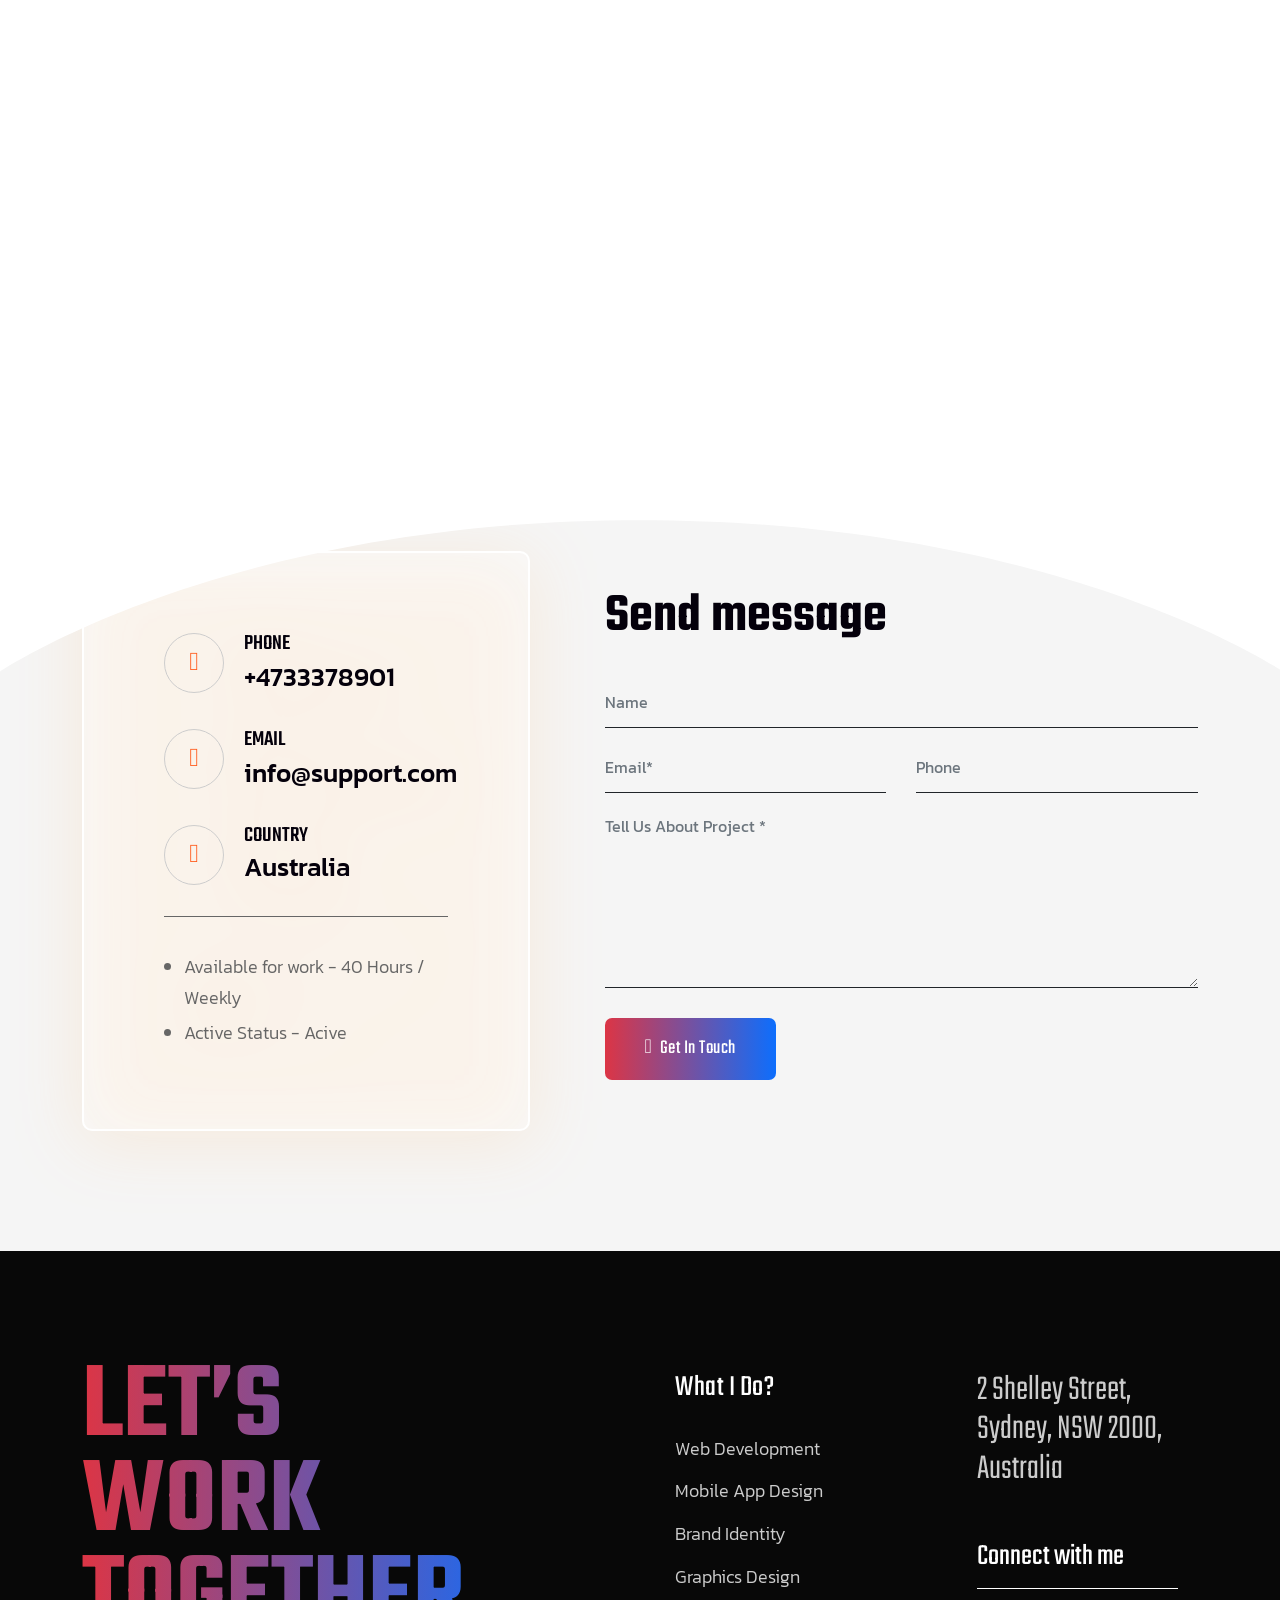
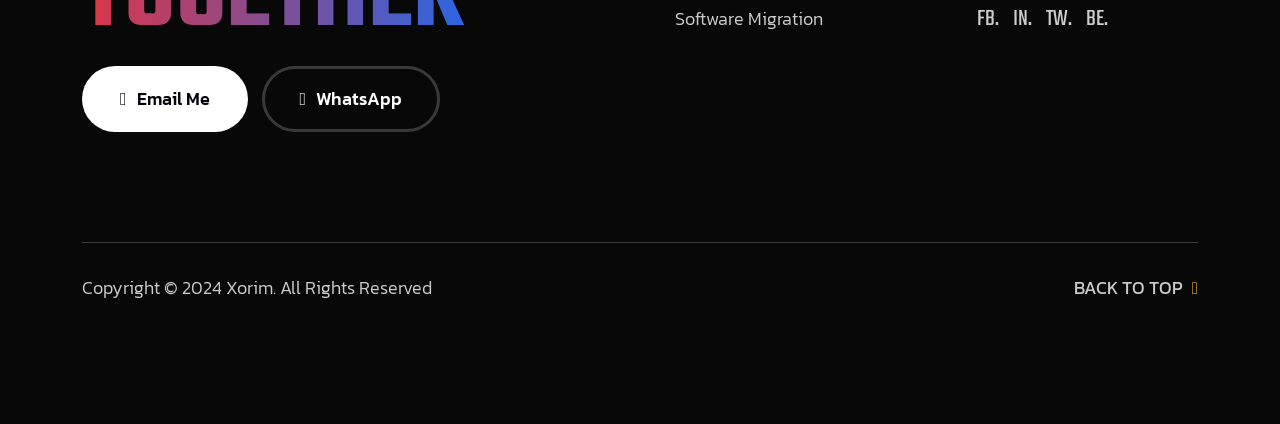
==== contact.html @ 9be0697f "." ====
<!DOCTYPE html>
<html lang="en">

<head>
    <!-- ========== Meta Tags ========== -->
    <meta charset="utf-8">
    <meta http-equiv="X-UA-Compatible" content="IE=edge">
    <meta name="viewport" content="width=device-width, initial-scale=1">
    <meta name="description" content="Xorim - Personal Portfolio Template">

    <!-- ========== Page Title ========== -->
    <title>Xorim - Personal Portfolio Template</title>

    <!-- ========== Favicon Icon ========== -->
    <link rel="shortcut icon" href="assets/img/favicon.png" type="image/x-icon">

    <!-- ========== Start Stylesheet ========== -->
    <link href="assets/css/bootstrap.min.css" rel="stylesheet">
    <link href="assets/css/font-awesome.min.css" rel="stylesheet">
    <link href="assets/css/magnific-popup.css" rel="stylesheet">
    <link href="assets/css/swiper-bundle.min.css" rel="stylesheet">
    <link href="assets/css/animate.min.css" rel="stylesheet">
    <link href="assets/css/validnavs.css" rel="stylesheet">
    <link href="assets/css/helper.css" rel="stylesheet">
    <link href="assets/css/unit-test.css" rel="stylesheet">
    <link href="assets/css/style.css" rel="stylesheet">
    <link href="style.css" rel="stylesheet">
    <!-- ========== End Stylesheet ========== -->

    <!--[if lte IE 9]>
        <p class="browserupgrade">You are using an <strong>outdated</strong> browser. Please <a href="https://browsehappy.com/">upgrade your browser</a> to improve your experience and security.</p>
    <![endif]-->

</head>

<body class="bg-fixed" style="background-image: url(assets/img/shape/2.jpg);">

    <!-- Header 
    ============================================= -->
    <div class="preloader">
        <svg viewBox="0 0 1000 1000" preserveAspectRatio="none">
            <path id="preloaderSvg" d="M0,1005S175,995,500,995s500,5,500,5V0H0Z"></path>
        </svg>

        <div class="preloader-heading">
            <div class="load-text">
                <span>L</span>
                <span>o</span>
                <span>a</span>
                <span>d</span>
                <span>i</span>
                <span>n</span>
                <span>g</span>
            </div>
        </div>
    </div>
    <!-- Preloader Area End -->

    <!-- Header 
    ============================================= -->
    <header>
        <!-- Start Navigation -->
        <nav class="navbar mobile-sidenav navbar-sticky navbar-default validnavs navbar-fixed dark no-background">

            <div class="container d-flex justify-content-between align-items-center">            
                

                <!-- Start Header Navigation -->
                <div class="navbar-header">
                    <button type="button" class="navbar-toggle" data-toggle="collapse" data-target="#navbar-menu">
                        <i class="fa fa-bars"></i>
                    </button>
                    <a class="navbar-brand" href="index.html">
                        <img src="assets/img/logo.png" class="logo" alt="Logo">
                    </a>
                </div>
                <!-- End Header Navigation -->

                <!-- Collect the nav links, forms, and other content for toggling -->
                <div class="collapse navbar-collapse" id="navbar-menu">

                    <img src="assets/img/logo.png" alt="Logo">
                    <button type="button" class="navbar-toggle" data-toggle="collapse" data-target="#navbar-menu">
                        <i class="fa fa-times"></i>
                    </button>
                    
                    <ul class="nav navbar-nav navbar-center" data-in="fadeInDown" data-out="fadeOutUp">
                        <li class="dropdown">
                            <a href="#" class="dropdown-toggle active" data-toggle="dropdown" >Home</a>
                            <ul class="dropdown-menu">
                                <li><a href="index.html">Home Version Light</a></li>
                                <li><a href="index-dark.html">Home Version Dark</a></li>
                                <li><a href="index-side-menu.html">Home Side Menu Light</a></li>
                                <li><a href="index-dark-side-menu.html">Home Side Menu Dark</a></li>
                            </ul>
                        </li>
                        <li>
                            <a class="smooth-menu" href="service.html">Services</a>
                        </li>
                        <li>
                            <a class="smooth-menu" href="projects.html">Portfolio</a>
                        </li>
                        <li>
                            <a class="smooth-menu" href="resume.html">Resume</a>
                        </li>
                        <li>
                            <a class="smooth-menu" href="pricing.html">Pricing</a>
                        </li>
                        <li>
                            <a class="smooth-menu" href="contact.html">contact</a>
                        </li>
                    </ul>
                </div><!-- /.navbar-collapse -->

                <div class="attr-right">
                    <!-- Start Atribute Navigation -->
                    <div class="attr-nav">
                        <ul>
                            <li class="button">
                                <a href="contact.html">Let's Talk <i class="fas fa-comment-alt"></i></a>
                            </li>
                        </ul>
                    </div>
                    <!-- End Atribute Navigation -->


                </div>
                <!-- Main Nav -->
            </div>  

            <!-- Overlay screen for menu -->
            <div class="overlay-screen"></div>
            <!-- End Overlay screen for menu -->

        </nav>
        <!-- End Navigation -->
    </header>
    <!-- End Header -->

    <!-- Start Breadcrumb 
    ============================================= -->
    <div class="breadcrumb-area text-center">
        <div class="container">
            <div class="row">
                <div class="col-xl-6 offset-xl-3 col-lg-8 offset-lg-2">
                    <h1>Let’s work together! </h1>
                    <nav aria-label="breadcrumb">
                        <ol class="breadcrumb">
                            <li><a href="#"><i class="fas fa-home"></i> Home</a></li>
                            <li class="active">Contact</li>
                        </ol>
                    </nav>
                </div>
            </div>
        </div>
    </div>
    <!-- End Breadcrumb -->

    <!-- Start Contact Us 
    ============================================= -->
    <div id="contact" class="contact-style-one-area overflow-hidden default-padding bg-gray">
        <div class="container">
            <div class="row align-center">

                <div class="contact-stye-one col-lg-5 mb-md-50 mb-xs-40">
                    <div class="contact-style-one-info">
                        <ul class="list-style-two">
                            <li class="wow fadeInUp">
                                <div class="icon">
                                    <i class="fas fa-phone-alt"></i>
                                </div>
                                <div class="content">
                                    <h5>Phone</h5>
                                    <a href="tel:+4733378901">+4733378901</a>
                                </div>
                            </li>
                            <li class="wow fadeInUp" data-wow-delay="500ms">
                                <div class="icon">
                                    <i class="fas fa-envelope-open-text"></i>
                                </div>
                                <div class="info">
                                    <h5>Email</h5>
                                    <a href="mailto:info@agrul.com.com">info@support.com</a>
                                </div>
                            </li>
                            <li class="wow fadeInUp" data-wow-delay="300ms">
                                <div class="icon">
                                    <i class="fas fa-map-marker-alt"></i>
                                </div>
                                <div class="info">
                                    <h5>Country</h5>
                                    <p>
                                        Australia
                                    </p>
                                </div>
                            </li>
                        </ul>
                        <ul class="list-style-three">
                            <li>Available for work - 40 Hours / Weekly</li>
                            <li>Active Status - <span class="active">Acive</span></li>
                        </ul>
                    </div>
                </div>
                
                <div class="contact-stye-one col-lg-7 pl-60 pl-md-15 pl-xs-15">
                    <div class="contact-form-style-one">
                        <h2 class="heading">Send message</h2>
                        <form action="assets/mail/contact.php" method="POST" class="contact-form contact-form">
                            <div class="row">
                                <div class="col-lg-12">
                                    <div class="form-group">
                                        <input class="form-control" id="name" name="name" placeholder="Name" type="text">
                                        <span class="alert-error"></span>
                                    </div>
                                </div>
                            </div>
                            <div class="row">
                                <div class="col-lg-6">
                                    <div class="form-group">
                                        <input class="form-control" id="email" name="email" placeholder="Email*" type="email">
                                        <span class="alert-error"></span>
                                    </div>
                                </div>
                                <div class="col-lg-6">
                                    <div class="form-group">
                                        <input class="form-control" id="phone" name="phone" placeholder="Phone" type="text">
                                        <span class="alert-error"></span>
                                    </div>
                                </div>
                            </div>
                            <div class="row">
                                <div class="col-lg-12">
                                    <div class="form-group comments">
                                        <textarea class="form-control" id="comments" name="comments" placeholder="Tell Us About Project *"></textarea>
                                    </div>
                                </div>
                            </div>
                            <div class="row">
                                <div class="col-lg-12">
                                    <button type="submit" name="submit" id="submit">
                                        <i class="fa fa-paper-plane"></i> Get in Touch
                                    </button>
                                </div>
                            </div>
                            <!-- Alert Message -->
                            <div class="col-lg-12 alert-notification">
                                <div id="message" class="alert-msg"></div>
                            </div>
                        </form>
                    </div>
                </div>

            </div>
        </div>
    </div>
    <!-- End Contact -->

    <!-- Start Footer 
    ============================================= -->
    <footer class="bg-dark text-light">
        <div class="container">
            <div class="row">
                <div class="col-lg-5">
                    <div class="footer-item">
                        <h2>Let’s work together</h2>
                        <ul class="short-link">
                            <li><a href="mailto:support@xorim.com"><i class="fas fa-envelope"></i> Email Me</a></li>
                            <li><a href="#"><i class="fab fa-whatsapp"></i> WhatsApp</a></li>
                        </ul>
                    </div>
                </div>
                <div class="col-lg-6 offset-lg-1">
                    <div class="footer-items">
                        <!-- Single Item -->
                        <div class="footer-item">
                            <h4 class="widget-title">What I Do?</h4>
                            <ul class="project-list">
                                <li><a href="services-details.html">Web Development</a></li>
                                <li><a href="services-details.html">Mobile App Design</a></li>
                                <li><a href="services-details.html">Brand Identity</a></li>
                                <li><a href="services-details.html">Graphics Design</a></li>
                                <li><a href="services-details.html">Software Migration</a></li>
                            </ul>
                        </div>
                        <!-- Single Item -->
                        <!-- Single Item -->
                        <div class="footer-item">
                            <h5>2 Shelley Street, Sydney, NSW 2000, Australia</h5>
                            <div class="bottom">
                                <h4>Connect with me</h4>
                                <ul class="social-list">
                                    <li><a href="#">FB.</a></li>
                                    <li><a href="#">IN.</a></li>
                                    <li><a href="#">TW.</a></li>
                                    <li><a href="#">BE.</a></li>
                                </ul>
                            </div>
                        </div>
                        <!-- Single Item -->
                    </div>
                </div>
            </div>
            <div class="footer-bottom">
                <div class="row">
                    <div class="col-lg-6">
                        <p>Copyright &copy; 2024 Xorim. All Rights Reserved</p>
                    </div>
                    <div class="col-lg-6 text-end">
                        <a id="scrollUp" href="#">Back To Top <i class="fas fa-arrow-up"></i></a>
                    </div>
                </div>
            </div>
        </div>
    </footer>
    <!-- End Footer -->
    
    <!-- jQuery Frameworks
    ============================================= -->
    <script src="assets/js/jquery-3.6.0.min.js"></script>
    <script src="assets/js/bootstrap.bundle.min.js"></script>
    <script src="assets/js/jquery.appear.js"></script>
    <script src="assets/js/jquery.easing.min.js"></script>
    <script src="assets/js/swiper-bundle.min.js"></script>
    <script src="assets/js/progress-bar.min.js"></script>
    <script src="assets/js/wow.min.js"></script>
    <script src="assets/js/isotope.pkgd.min.js"></script>
    <script src="assets/js/imagesloaded.pkgd.min.js"></script>
    <script src="assets/js/magnific-popup.min.js"></script>
    <script src="assets/js/jquery.waypoints.js"></script>
    <script src="assets/js/count-to.js"></script>
    <script src="assets/js/YTPlayer.min.js"></script>
    <script src="assets/js/validnavs.js"></script>
    <script src="assets/js/gsap.js"></script>
    <script src="assets/js/ScrollTrigger.min.js"></script>
    <script src="assets/js/typed.js"></script>
    <script src="assets/js/main.js"></script>

</body>
</html>
---- assets/css/validnavs.css ----
/* ----------------------------------

Template Name: Validnavs - Multipurpose Navbar Menu
Author: validtheme
Description:
Version: 1.0

------------------------------------- */


:root {
	--box-shadow: 0px 0px 20px 0px rgba(7, 20, 52, .1);
	--box-shadow-secondary: 0 6px 12px rgba(0, 0, 0, 0.175);
	--box-shadow-extra: 0 5px 50px 0 rgba(0, 0, 0, 0.15);
	--box-shadow-dark: 0px 0px 0px;
}


/* Default for supporting bootstrap */


@media (min-width: 768px) {
	.nav-box .container,
	.nav-box .container-lg,
	.nav-box .container-md,
	.nav-box .container-sm,
	.nav-box .container-xl {
		max-width: 720px;
		width: 720px;
	}
}

@media (min-width: 992px) {
	.nav-box .container,
	.nav-box .container-lg,
	.nav-box .container-md,
	.nav-box .container-sm,
	.nav-box .container-xl {
		max-width: 960px;
		width: 960px;
	}
}

@media (min-width: 1200px) {
	.nav-box .container,
	.nav-box .container-lg,
	.nav-box .container-md,
	.nav-box .container-sm,
	.nav-box .container-xl {
		max-width: 1200px;
		width: 1200px;
	}
}

.navbar .container,
.navbar .container-fluid,
.navbar .container-lg,
.navbar .container-md,
.navbar .container-sm,
.navbar .container-xl {
	display: block;
}

.navbar {
	position: relative;
	padding: 0;
}

.navbar-nav .dropdown-menu {
	position: absolute;
	top: 100%;
	left: 0;
	z-index: 1000;
	display: none;
	float: left;
	min-width: 160px;
	padding: 5px 0;
	margin-top: 0;
	font-size: 14px;
	text-align: left;
	list-style: none;
	background-color: var(--white);
	-webkit-background-clip: padding-box;
	background-clip: padding-box;
	border: 1px solid #ccc;
	border: 1px solid rgba(0, 0, 0, 0.15);
	border-radius: 4px;
	-webkit-box-shadow: var(--box-shadow-secondary);
	box-shadow: var(--box-shadow-secondary);
}

.navbar .navbar-collapse.collapse {
	display: block !important;
	float: left;
	flex: inherit;
}

.navbar .collapse.navbar-collapse.center {
	float: none;
}

.navbar.brand-center .navbar-collapse.collapse {
	width: 100%;
}

.dropdown-toggle::after {
	display: inline;
	margin: 0;
	border: none;
	vertical-align: inherit;
}

.nav {
	padding-left: 0;
	margin-bottom: 0;
	list-style: none;
	display: block;
}

.nav>li {
	position: relative;
	display: inline-block;
}

.navbar-sidebar li {
	display: block;
}

.nav>li>a {
	position: relative;
	display: block;
	padding: 10px 15px;
}

.nav>li>a:hover,
.nav>li>a:focus {
	text-decoration: none;
	background-color: #eee;
}

.nav>li.disabled>a {
	color: #777;
}

.nav>li.disabled>a:hover,
.nav>li.disabled>a:focus {
	color: #777;
	text-decoration: none;
	cursor: not-allowed;
	background-color: transparent;
}

.nav .open>a,
.nav .open>a:hover,
.nav .open>a:focus {
	background-color: #eee;
	border-color: var(--blue);
}

.nav .nav-divider {
	height: 1px;
	margin: 9px 0;
	overflow: hidden;
	background-color: #e5e5e5;
}

.nav>li>a>img {
	max-width: none;
}

.nav-tabs .dropdown-menu {
	margin-top: -1px;
	border-top-left-radius: 0;
	border-top-right-radius: 0;
}

.navbar-brand:hover,
.navbar-brand:focus {
	text-decoration: none;
}

.navbar-brand>img {
	display: block;
	height: 80px;
}

.navbar-toggle {
	position: relative;
}

.navbar-toggle:focus {
	outline: 0;
}

.navbar-toggle .icon-bar {
	display: block;
	width: 22px;
	height: 2px;
	border-radius: 1px;
}

.navbar-toggle .icon-bar+.icon-bar {
	margin-top: 4px;
}

.navbar-brand {
	margin: 0;
	padding: 0;
	display: block;
}

.main-nav-content {
	display: flex;
	flex-wrap: wrap;
	align-items: center;
}

.navbar .attr-right {
	float: right;
	margin-left: 30px;
}

.main-nav-content .collapse {
	float: left;
	flex: inherit;
}

.navbar .attr-right .attr-nav li {
	margin-left: 20px;
	display: flex;
	align-items: center;
}

.navbar .attr-right .attr-nav li.contact {
	position: relative;
}

.navbar.attr-border-full .attr-right .attr-nav li.contact {
	top: 0;
}

.navbar .attr-right .attr-nav li a {
	padding: 30px 0;
	display: inline-flex;
	text-transform: uppercase;
	font-size: 20px;
	font-weight: 500;
	align-items: center;
}

.navbar .attr-right .attr-nav li.button a {
	padding: 13px 40px !important;
	border-radius: 5px;
	font-size: 18px;
	color: var(--white);
	border: none;
	background: var(--bg-gradient-secondary) !important;
	position: relative;
	letter-spacing: 0.5px;
	z-index: 1;
	overflow: hidden;
}

.navbar .attr-right .attr-nav li.button a i {
	font-weight: 100;
	margin-left: 10px;
	position: relative;
	top: -2px;
}

.navbar .attr-right .attr-nav li.button.secondary a {
	background: var(--color-optional) !important;
}

.navbar .attr-right .attr-nav li a:nth-child(2) {
	background: transparent !important;
	border: 2px solid var(--color-heading);
	color: var(--color-heading);
	padding: 11px 40px !important;
	margin-left: 10px;
}

.navbar .attr-right .attr-nav li a:nth-child(2):hover {
	color: var(--white);
}

.navbar .attr-right .attr-nav li.button a::after {
	position: absolute;
	top: inherit;
	right: inherit;
	bottom: inherit;
	left: -5%;
	content: "";
	height: 150px;
	width: 115%;
	z-index: -1;
	background-color: var(--dark);
	-webkit-transition: all 0.25s ease-in-out;
	transition: all 0.25s ease-in-out;
	-webkit-transform: translateY(-25%) skew(25deg) scale(0);
	transform: translateY(-25%) skew(25deg) scale(0);
}

.navbar .attr-right .attr-nav li.button a:hover::after {
	-webkit-transform: translateY(-25%) skew(25deg) scale(1.2);
	transform: translateY(-25%) skew(25deg) scale(1.2);
}

.navbar .attr-right .attr-nav li .call {
	display: flex;
	justify-content: right;
}

.navbar .attr-right .attr-nav li .call p {
	margin-bottom: 5px;
	line-height: 1;
	font-size: 14px;
}

.navbar .attr-right .attr-nav li .call p strong {
	font-weight: 600;
	color: var(--blue);
}

.navbar.navbar.no-background .attr-right .attr-nav li .call p strong {
	color: var(--white);
}

.navbar .attr-right .attr-nav li .call h5 {
	margin: 0;
	font-weight: 600;
	font-size: 20px;
	letter-spacing: 0.6px;
}

.navbar .attr-right .attr-nav li .call h5 a {
	padding: 0 !important;
	display: inline-block;
	text-transform: lowercase;
}

.navbar .attr-right .attr-nav li .call i {
	display: inline-block;
	font-size: 40px;
	margin-right: 15px;
	position: relative;
	color: var(--color-primary);
}

.attr-nav.flex ul {
	display: flex;
	align-items: center;
}

@media (max-width: 1023px) {
	.navbar .attr-right .attr-nav li .call h5 a {
		color: var(--color-heading);
	}

	.navbar.navbar .attr-right .attr-nav li .call p {
		color: var(--color-default) !important;
	}

	.navbar .attr-right .attr-nav li .call i {
		color: var(--color-primary);
	}
}

@media (max-width: 991px) {
	.navbar .attr-right .attr-nav li.contact {
		display: none;
	}
}

@media (max-width: 767px) {
	.navbar-nav .open .dropdown-menu {
		position: static;
		float: none;
		width: auto;
		margin-top: 0;
		background-color: transparent;
		border: 0;
		-webkit-box-shadow: none;
		box-shadow: none;
	}

	.navbar-nav .open .dropdown-menu>li>a,
	.navbar-nav .open .dropdown-menu .dropdown-header {
		padding: 5px 15px 5px 25px;
	}

	.navbar-nav .open .dropdown-menu>li>a {
		line-height: 20px;
	}

	.navbar-nav .open .dropdown-menu>li>a:hover,
	.navbar-nav .open .dropdown-menu>li>a:focus {
		background-image: none;
	}
}

.navbar .animated {
	animation-duration: 0.35s !important;
}

.dropup .dropdown-menu,
.navbar-fixed-bottom .dropdown .dropdown-menu {
	top: auto;
	bottom: 100%;
	margin-bottom: 2px;
}

.nav:before,
.nav:after,
.navbar:before,
.navbar:after,
.navbar-header:before,
.navbar-header:after,
.navbar-collapse:before,
.navbar-collapse:after {
	display: table;
	content: " ";
}

.nav:after,
.navbar:after,
.navbar-header:after,
.navbar-collapse:after {
	clear: both;
}


/* * Navbar Main Css * v1.0 */

nav.validnavs .dropdown.megamenu-fw {
	position: static;
}

nav.validnavs .container {
	position: relative;
}

nav.validnavs .megamenu-fw .dropdown-menu {
	left: auto;
}

nav.validnavs .megamenu-content {
	padding: 15px;
	width: 100% !important;
	margin: auto;
}

@media (min-width: 992px) {
	nav.validnavs .megamenu-content {
		max-width: 960px;
	}
}

@media (min-width: 1200px) {
	nav.validnavs .megamenu-content {
		max-width: 1140px;
	}
}

@media (min-width: 1400px) {
	nav.validnavs .megamenu-content {
		max-width: 1320px;
	}
}

nav.validnavs .dropdown.megamenu-fw .dropdown-menu {
	left: 0;
	right: 0;
}


/* Navbar Default */

nav.navbar.validnavs.logo-less .navbar-brand {
	display: none;
}

nav.navbar.validnavs {
	background-color: var(--white);
	border-radius: 0;
	border: none;
	margin: 0;
}

nav.navbar.validnavs .navbar-toggle {
	margin: 0;
	background: transparent;
	border: none;
	font-size: 25px;
	padding: 30px 0;
}

nav.navbar.validnavs .navbar-toggle::after {
	display: none;
}

nav.navbar.validnavs .navbar-toggle i {
	font-weight: 300;
	color: var(--color-heading);
}

nav.navbar.validnavs ul.nav .dropdown-menu .dropdown-menu {
	top: 0;
	left: 100%;
}

nav.navbar.validnavs ul.nav ul.dropdown-menu>li>a {
	white-space: normal;
}

nav.validnavs.navbar-full .navbar-toggle {
	display: inline-block;
	margin-right: 0;
	position: relative;
	top: 20px;
	font-size: 24px;
	-webkit-transition: all 1s ease-in-out;
	-moz-transition: all 1s ease-in-out;
	-o-transition: all 1s ease-in-out;
	-ms-transition: all 1s ease-in-out;
	transition: all 1s ease-in-out;
}

nav.validnavs.navbar-full .navbar-collapse {
	position: fixed;
	width: 100%;
	height: 100% !important;
	top: 0;
	left: 0;
	padding: 0;
	display: none !important;
	z-index: 9;
}

nav.validnavs.navbar-full .navbar-collapse.in,
nav.validnavs.navbar-full .navbar-collapse.show {
	display: block !important;
}

nav.validnavs.navbar-full .navbar-collapse .nav-full {
	overflow: auto;
}

nav.validnavs.navbar-full .navbar-collapse .wrap-full-menu {
	display: table-cell;
	vertical-align: middle;
	background-color: var(--white);
	overflow: auto;
}

nav.validnavs.navbar-full .navbar-collapse .nav-full::-webkit-scrollbar {
	width: 0;
}

nav.validnavs.navbar-full .navbar-collapse .nav-full::-moz-scrollbar {
	width: 0;
}

nav.validnavs.navbar-full .navbar-collapse .nav-full::-ms-scrollbar {
	width: 0;
}

nav.validnavs.navbar-full .navbar-collapse .nav-full::-o-scrollbar {
	width: 0;
}

nav.validnavs.navbar-full .navbar-collapse ul.nav {
	display: block;
	width: 100%;
	overflow: auto;
}

#navbar-menu {
	-webkit-animation-duration: 0.35s;
	animation-duration: 0.35s;
}

.validnavs .side .widget.social li.facebook a {
	background: #3b5998 none repeat scroll 0 0;
}

.validnavs .side .widget.social li.twitter a {
	background: #1da1f2 none repeat scroll 0 0;
}

.validnavs .side .widget.social li.pinterest a {
	background: #bd081c none repeat scroll 0 0;
}

.validnavs .side .widget.social li.g-plus a {
	background: #db4437 none repeat scroll 0 0;
}

.validnavs .side .widget.social li.linkedin a {
	background: #0077b5 none repeat scroll 0 0;
}

.validnavs .side .widget.social li.dribbble a {
	background: #ea4c89 none repeat scroll 0 0;
}

.validnavs a {
	color: #232323;
	font-weight: 600;
	text-transform: capitalize;
	background: transparent;
}

.validnavs a:focus,
.validnavs a:hover,
.validnavs a.active {
	background: transparent !important;
}

.attr-nav li {
	display: inline-block;
}

.attr-nav>ul>li>a {
	position: relative;
}

.attr-nav>ul>li>a i {
	font-size: 20px;
}

.attr-nav>ul>li>a span.badge {
	background-color: var(--blue);
	height: 20px;
	line-height: 20px;
	padding: 0;
	position: absolute;
	right: -8px;
	text-align: center;
	top: 18px;
	width: 20px;
	border-radius: 50%;
}

.attr-nav>ul li.dropdown ul.dropdown-menu {
	margin-top: 0;
}

.attr-nav>ul>li.dropdown ul.dropdown-menu {
	-moz-border-radius: 0px;
	-webkit-border-radius: 0px;
	-o-border-radius: 0px;
	border-radius: 0px;
	-moz-box-shadow: var(--box-shadow-dark);
	-webkit-box-shadow: var(--box-shadow-dark);
	-o-box-shadow: var(--box-shadow-dark);
	box-shadow: var(--box-shadow-dark);
	border: solid 1px #e0e0e0;
}


/* Drowpdown Cart */

nav.navbar.navbar-default.validnavs li.dropdown ul.dropdown-menu.cart-list {
	padding: 0;
	width: 300px;
}

nav.navbar.navbar-default.validnavs li.dropdown ul.dropdown-menu.cart-list li {
	display: flex;
	border-top: 1px solid #e7e7e7;
	padding: 0;
	padding-top: 25px;
	margin: 0;
	margin-top: 25px;
}

nav.navbar.navbar-default.validnavs li.dropdown ul.dropdown-menu.cart-list li a {
	padding: 0;
	margin: 0;
	border: none;
	font-size: 16px;
}

nav.navbar.navbar-default.validnavs li.dropdown ul.dropdown-menu.cart-list li p {
	margin: 0;
	font-size: 13px;
}

nav.navbar.navbar-default.validnavs li.dropdown ul.dropdown-menu.cart-list {
	padding: 25px;
	border: none;
}

nav.navbar.navbar-default.validnavs li.dropdown ul.dropdown-menu.cart-list li:first-child {
	margin: 0;
	padding: 0;
	border: none;
}

nav.navbar.navbar-default.validnavs li.dropdown ul.dropdown-menu.cart-list li img {
	width: 60px;
	border-radius: 5px;
}

nav.navbar.navbar-default.validnavs li.dropdown ul.dropdown-menu.cart-list li h6 {
	margin-bottom: 5px;
	font-weight: 600;
}

nav.navbar.navbar-default.validnavs li.dropdown ul.dropdown-menu.cart-list li .thumb {
	position: relative;
	margin-right: 20px;
}

nav.navbar.navbar-default.validnavs li.dropdown ul.dropdown-menu.cart-list li .remove-product,
nav.navbar.navbar-default.validnavs li.dropdown ul.dropdown-menu.cart-list li .remove-product:hover {
	position: absolute;
	top: -3px;
	right: -4px;
	width: 17px;
	height: 17px;
	text-align: center;
	line-height: 18px;
	background: var(--blue) !important;
	color: var(--white);
	border-radius: 50%;
	font-size: 10px;
}

nav.navbar.navbar-default.validnavs li.dropdown ul.dropdown-menu.cart-list li.total a,
nav.navbar.navbar-default.validnavs li.dropdown ul.dropdown-menu.cart-list li.total a:hover {
	display: block;
	width: 100%;
	float: left;
	text-transform: uppercase;
	padding: 8px 25px;
	border: 2px solid var(--dark);
	background: var(--dark) !important;
	color: var(--white);
	border-radius: inherit;
	text-align: center;
	font-size: 13px;
	margin-top: 15px;
}

nav.navbar.navbar-default.validnavs li.dropdown ul.dropdown-menu.cart-list li.total a:nth-child(3) {
	background: transparent !important;
	color: var(--dark);
	border: 2px solid var(--dark);
	margin-top: 10px;
}

nav.navbar.navbar-default.validnavs li.dropdown ul.dropdown-menu.cart-list li.total {
	display: block;
}

nav.navbar.navbar-default.validnavs li.dropdown ul.dropdown-menu.cart-list li.total span.pull-right {
	display: flex;
	align-items: center;
	justify-content: space-between;
}


/* Top Search */

.top-search div {
	height: 100%;
}

.top-search form, 
.top-search form div {
	height: auto;
}

.top-search {
	padding: 10px 0;
	display: none;
	position: fixed;
	top: 0;
	width: 100%;
	left: 0;
	height: 100%;
	z-index: 9;
	animation: none;
}

.top-search .input-group {
	top: 50%;
	position: absolute;
	transform: translateY(-50%);
	left: 30px;
	right: 30px;
	width: auto;
}

.top-search .container-xl {
	position: relative;
	height: 100%;
}

.navbar .top-search .input-group {
	border-bottom: 2px solid rgba(255, 255, 255, 1);
	z-index: 9;
}

.navbar .top-search::after {
	position: absolute;
	left: 0;
	top: 0;
	content: "";
	height: 100%;
	width: 100%;
	background: var(--dark);
	z-index: -1;
	opacity: 0.9;
}

.top-search input.form-control {
	background-color: transparent;
	border: none;
	-moz-box-shadow: var(--box-shadow-dark);
	-webkit-box-shadow: var(--box-shadow-dark);
	-o-box-shadow: var(--box-shadow-dark);
	box-shadow: var(--box-shadow-dark);
	color: var(--white);
	height: 40px;
	padding: 0 15px;
	border: none !important;
}

.top-search input.form-control::-webkit-input-placeholder {
	/* Chrome/Opera/Safari */
	color: var(--white) !important;
}

.top-search input.form-control::-moz-placeholder {
	/* Firefox 19+ */
	color: var(--white) !important;
}

.top-search input.form-control:-ms-input-placeholder {
	/* IE 10+ */
	color: var(--white) !important;
}

.top-search input.form-control:-moz-placeholder {
	/* Firefox 18- */
	color: var(--white) !important;
}

.top-search .input-group-addon {
	background-color: transparent;
	border: none;
	color: var(--white);
	padding-left: 0;
	padding-right: 0;
	padding: 12px 0;
}

.top-search .input-group-addon.close-search {
	cursor: pointer;
}

.navbar .top-search .container {
	padding: 0 30px;
}

body {
	-webkit-transition: all 0.3s ease-in-out;
	-moz-transition: all 0.3s ease-in-out;
	-o-transition: all 0.3s ease-in-out;
	-ms-transition: all 0.3s ease-in-out;
	transition: all 0.3s ease-in-out;
}

.side {
	position: fixed;
	overflow-y: auto;
	top: 0;
	right: -500px;
	width: 500px;
	padding: 50px;
	padding-top: 0;
	height: 100vh;
	display: block;
	background-color: var(--white);
	transition: all 0.35s ease-in-out;
	z-index: 9;
	box-shadow: 0 15px 40px -5px rgba(0, 0, 0, 0.1);
	overflow-x: hidden;
	display: flex;
	flex-direction: column;
}

.side .bottom {
	margin-top: 50px;
}

.bg-dark .side {
	background: var(--dark);
}

.side .widget .logo {
	position: relative;
	z-index: 1;
	padding: 30px 0;
	margin-bottom: 50px;
	max-height: inherit !important;
}

.side .widget .logo::after {
	position: absolute;
	left: -50px;
	top: 0;
	content: "";
	height: 100%;
	width: 200%;
	background: var(--bg-gradient);
	z-index: -1;
}

.nav-full-width .side .widget .logo::after {
	background: var(--dark-secondary);
	border-bottom: 1px solid rgba(255, 255, 255, 0.1);
}

.side.on {
	right: -16px;
}

.side .widget .logo img {
	height: 40px;
}

body.on-side nav.navbar::after {
	position: fixed;
	left: 0;
	top: 0;
	content: "";
	height: 100%;
	min-height: 100vh;
	width: 100%;
	background: var(--bg-gray);
	transition: all 0.35s ease-in-out;
	opacity: 0.6;
}

body.bg-dark.on-side nav.navbar::after {
	background: #000000;
}

.side .close-side {
	border-radius: 50%;
	float: right;
	font-size: 35px;
	font-weight: 200;
	text-align: center;
	top: 15px;
	z-index: 2;
	color: var(--black);
	position: absolute;
	right: 50px;
}

.side .close-side i {
	position: relative;
	left: -1px;
	color: var(--white);
	font-weight: 100;
	font-size: 28px;
}

.side .widget.address ul li p {
	text-transform: uppercase;
	font-weight: 600;
	margin-bottom: 0;
	color: var(--dark);
}

.bg-dark .side .widget.address ul li p {
	color: var(--white);
}

.navbar .side .widget h4 {
	display: block;
	font-weight: 600;
	position: relative;
	text-transform: capitalize;
	z-index: 1;
	font-size: 20px !important;
	margin-top: 0;
}

.bg-dark .navbar .side .widget h4 {
	color: var(--white);
}

.side .widget.address ul li strong {
	font-weight: 400;
}

.side .widget.newsletter form {
	position: relative;
	z-index: 1;
	width: 100%;
}

.side .widget.newsletter form .input-group.stylish-input-group {
	position: relative;
}

.side .widget.newsletter form input,
.side .widget.newsletter form input:focus {
	width: 100%;
	background: transparent;
	padding: 15px;
	color: var(--dark);
	border-radius: inherit;
	border: 1px solid #cccccc;
	min-height: 60px;
	box-shadow: none;
	margin-left: 1px;
	background: var(--white);
}

.bg-dark .side .widget.newsletter form input,
.bg-dark .side .widget.newsletter form input:focus {
	background: transparent;
}

.side .widget.newsletter form span.input-group-addon {
	width: 60px;
	position: absolute;
	right: 0;
	border-left: 1px solid #cccccc;
	min-height: 60px;
	z-index: 9;
}

.side .widget.newsletter form span.input-group-addon button {
	position: absolute;
	height: 56px;
	top: 2px;
	right: 2px;
	width: 56px;
	border: none;
	background: transparent;
	border-radius: 5px;
	color: var(--color-heading);
	font-size: 30px;
	padding: 0;
}

.side .widget.newsletter form span.input-group-addon button::after {
	display: none;
}

.navbar .side .widget.social li {
	float: left;
}

.navbar .side .widget.social li a {
	display: flex;
	font-weight: 600;
	height: 45px;
	line-height: 45px;
	margin-right: 5px;
	margin-top: 5px;
	padding: 0;
	text-align: center;
	width: 45px;
	border-radius: 50%;
	align-items: center;
	justify-content: center;
	background: var(--dark) !important;
	color: var(--white);
}

.navbar .side .widget.social li a img {
	height: 17px;
}

.navbar .side .widget.social li a:hover {
	background: var(--dark) none repeat scroll 0 0 !important;
	color: var(--white);
	border-color: var(--dark);
}

.attr-nav .fa-search {
	font-weight: 400;
}

.attr-nav li.search {
	border-right: 1px solid #dddddd;
	padding-right: 20px;
}

.navbar-common .attr-nav li.search {
	border-color: #adacac;
}

.no-background.white .attr-nav li.search {
	border-right: 1px solid rgba(255, 255, 255, 0.4);
}

.navbar .attr-right .attr-nav li.search a {
	padding: 0;
}

.nav-full-width .side .widget.address ul li p {
	color: var(--color-heading);
	font-size: 18px;
	margin-bottom: 3px;
}

.bg-dark .nav-full-width .side .widget.address ul li p {
	color: var(--white);
}

.nav-full-width .side .widget.address ul li p strong {
	color: var(--color-paragraph);
}

.bg-dark .nav-full-width .side .widget.address ul li p strong {
	color: #cccccc;
}

.nav-full-width .side .widget.address ul li strong {
	color: var(--color-paragraph);
}

.bg-dark .nav-full-width .side .widget.address ul li strong {
	color: #cccccc;
}

.nav-full-width .side .widget .title {
	font-size: 25px !important;
}

.bg-dark .side .widget.newsletter form input {
	border-color: rgba(255, 255, 255, 0.3);
	color: var(--white);
}

.bg-dark .navbar .side .widget.social li a {
	border: 1px solid rgba(255, 255, 255, 0.3);
	color: var(--white);
	background: transparent !important;
}

.bg-dark .navbar .side .widget.social li a:hover {
	background: var(--color-primary) !important;
	border: 1px solid transparent;
}

.bg-dark .side .widget.newsletter form input::-webkit-input-placeholder {
 /* Chrome/Opera/Safari */
	color: #cccccc;
}

.bg-dark .side .widget.newsletter form input::-moz-placeholder {
 /* Firefox 19+ */
	color: #cccccc;
}

.bg-dark .side .widget.newsletter form input:-ms-input-placeholder {
 /* IE 10+ */
	color: #cccccc;
}

.bg-dark .side .widget.newsletter form input:-moz-placeholder {
 /* Firefox 18- */
	color: #cccccc;
}

.bg-dark .side .widget.newsletter form span.input-group-addon button {
	background: transparent;
	color: var(--white);
	font-weight: 100;
	line-height: 20px;
	border-color: rgba(255, 255, 255, 0.3);
}

.side .widget.newsletter form span.input-group-addon button i {
	font-weight: 500;
	font-size: 20px;
	transform: rotate(-45deg);
	position: relative;
	top: -2px;
	left: 3px;
}

.bg-dark .side .widget.newsletter form span.input-group-addon {
	border-color: rgba(255, 255, 255, 0.3);
}

@media (min-width: 1200px) {
	.attr-border .attr-nav {
		position: relative;
		z-index: 1;
		padding-left: 15px;
	}

	.attr-border .attr-nav::after {
		position: absolute;
		left: 0;
		top: 50%;
		content: "";
		transform: translateY(-50%);
		height: 40px;
		width: 1px;
		border-left: 1px solid #dddddd;
		z-index: -1;
	}

	.attr-border.attr-border-full .attr-nav::after {
		height: 100%;
	}

	nav.navbar.validnavs.navbar-fixed.no-background.attr-border .attr-nav::after {
		border-left: 1px solid rgba(255, 255, 255, 0.3);
	}
}

.navbar .attr-right .attr-nav li.side-menu a {
	padding: 9px 20px !important;
	display: block;
}

.navbar.navbar-default.attr-border-full .attr-right .attr-nav li.side-menu a {
	top: -5px;
}

.navbar .attr-nav .side-menu span {
	position: absolute;
	right: 0;
	top: 0;
	content: "";
	height: 2px;
	width: 25px;
	background: var(--color-heading);
	transition: all 0.35s ease-in-out;
}

.navbar .attr-nav .side-menu a:hover span {
	width: 30px;
}

.navbar .attr-nav .side-menu span:nth-child(2) {
	top: 8px;
	width: 35px;
}

.navbar .attr-nav .side-menu a:hover span:nth-child(2) {
	width: 35px;
}

.navbar .attr-nav .side-menu span:nth-child(3) {
	top: 16px;
	width: 15px;
}

.navbar .attr-nav .side-menu a:hover span:nth-child(3) {
	width: 40px;
}

.body-overlay {
	background: rgba(0, 0, 0, 0.65) none repeat scroll 0 0;
	bottom: 0;
	height: 0;
	left: 0;
	opacity: 0;
	position: fixed;
	right: 0;
	transition: opacity 0.4s ease 0.8s, height 0s ease 1.2s;
	z-index: 490;
}

body.on-side .body-overlay {
	height: 100%;
	transition: height 0s ease 0s, opacity 0.4s ease 0s;
}

body.on-side .body-overlay {
	opacity: 1;
	top: 0;
}

nav.navbar.validnavs ul.nav>li.dropdown>a.dropdown-toggle::after {
	content: "\f107";
	font-family: var(--fontawesome);
	margin-left: 7px;
	border: none;
	font-weight: 400;
	transition: all 0.35s ease-in-out;
	top: 1px;
	position: relative;
}

.navbar .side .widget.social {
	margin-top: -15px;
}

.navbar .side .widget li {
	display: block;
}

.side .widget {
	position: relative;
	z-index: 1;
	margin-bottom: 50px;
}

.side .widget:last-child {
	margin-bottom: 0;
}

nav.navbar.validnavs.navbar-fixed {
	display: block;
	width: 100%;
}

nav.navbar.validnavs.navbar-fixed.nav-box.no-background {
	background: var(--white) none repeat scroll 0 0;
	top: 115px;
	width: auto;
	left: auto;
}

nav.navbar.validnavs.navbar-fixed.nav-box.no-background ul.nav>li>a,
nav.navbar.validnavs.navbar-fixed.nav-box.no-background .attr-nav>ul>li>a {
	color: var(--dark);
}

nav.navbar.validnavs.navbar-fixed.nav-box {
	left: 0;
	top: 0;
	width: 100%;
}

nav.navbar.validnavs.navbar-fixed.no-background {
	display: block;
	position: absolute;
	width: 100%;
	z-index: 100;
	box-shadow: 0 8px 25px 0 rgb(0 0 0 / 4%);
	top: 0;
}

nav.navbar.validnavs {
	z-index: 100;
	padding: 10px 0;
}

nav.navbar.validnavs.attr-border-full,
nav.navbar.validnavs.brand-center {
	padding: 0;
}

@media (min-width: 1024px) and (max-width: 1400px) {
	body.wrap-nav-sidebar .wrapper .container {
		width: 100%;
		padding-left: 30px;
		padding-right: 30px;
	}
}

@media (min-width: 1024px) {
	.navbar-transparent.inc-top-bar {
		margin-top: 59px !important;
	}

	.navbar.white.no-background .attr-nav .side-menu span {
		background-color: var(--white);
	}

	.navbar.no-background .attr-right .attr-nav li .call h5 {
		color: var(--white);
	}

	nav.navbar.validnavs.navbar-fixed.no-background.nav-border {
		border-bottom: 1px solid rgba(255, 255, 255, 0.2);
	}

	.navbar.no-background.white .attr-right .attr-nav li .call p {
		color: var(--white);
		opacity: 0.9;
	}

	.navbar.no-background.white .attr-right .attr-nav li .call h5 a {
		color: var(--white);
	}

	nav.navbar.brand-style-bg {
		box-shadow: inherit;
	}

	nav.navbar.brand-style-bg.sticked {
		box-shadow: 0px 0px 20px 0px rgba(7, 20, 52, .1);
	}

	nav.navbar.validnavs.navbar-fixed.no-background .attr-right .attr-nav li.contact::after {
		background: rgba(255, 255, 255, 0.2);
	}
	/* Custom */
	nav.navbar.validnavs ul.nav .dropdown-menu .dropdown-menu {
		margin-top: -2px;
	}

	.nav-box.no-background .container.nav-container {
		box-shadow: 0 0 10px #cccccc;
		padding: 0 30px;
	}

	nav.navbar.validnavs ul.nav.navbar-right .dropdown-menu {
		right: auto;
	}

	nav.navbar.validnavs ul.nav.navbar-right .dropdown-left .dropdown-menu {
		right: 0;
		left: -100%;
	}

	nav.navbar.validnavs.navbar-default.navbar-fixed.navbar-transparent.inc-topbar {
		margin-top: 65px;
		transition: all 0.35s ease-in-out 0s;
		border-top: 1px solid rgba(255, 255, 255, 0.1);
	}

	nav.navbar.validnavs.navbar-fixed.no-background.top-pad {
		margin-top: 65px;
	}

	nav.navbar.validnavs.navbar-default.navbar-fixed.inc-topbar {
		margin-top: 0;
	}

	.navbar.logo-bg .navbar-brand {
		position: relative;
		z-index: 1;
		padding: 0 30px;
	}

	.navbar.logo-bg .navbar-brand img {
		position: relative;
		top: 12px;
	}

	nav.navbar.validnavs.active-border ul.nav>li>a.active {
		position: relative;
		z-index: 1;
	}

	nav.navbar.validnavs.active-border ul.nav>li>a.active::before {
		top: -2px;
		position: absolute;
		left: 10%;
		content: "";
		height: 0px;
		width: 80%;
		border-bottom: 3px solid var(--blue);
	}

	nav.navbar.validnavs li.dropdown ul.dropdown-menu {
		background: var(--white) none repeat scroll 0 0;
		border: 1px solid transparent;
		border-radius: 2px;
		box-shadow: var(--box-shadow-extra);
		padding: 20px;
		width: 300px;
	}

	nav.navbar.validnavs li.dropdown ul.dropdown-menu.cart-list {
		left: auto;
		min-width: 300px;
		right: 0;
		border: none !important;
		box-shadow: var(--box-shadow-extra);
	}

	nav.navbar.validnavs.navbar-sticky.sticked li.dropdown ul.dropdown-menu.cart-list {
		margin-top: -8px;
	}

	nav.navbar.validnavs li.dropdown ul.dropdown-menu>li a:hover,
	nav.navbar.validnavs li.dropdown ul.dropdown-menu>li a:hover {
		background-color: transparent;
	}

	nav.navbar.validnavs li.dropdown ul.dropdown-menu>li>a {
		padding: 12px 15px;
		color: var(--dark);
		font-weight: 600;
		font-size: 16px;
		text-transform: uppercase;
	}

	nav.navbar.validnavs li.dropdown ul.dropdown-menu>li:last-child>a {
		border-bottom: none;
	}

	nav.navbar.validnavs ul li.dropdown ul.dropdown-menu li a {
		color: var(--dark);
		display: block;
		font-size: 20px;
		margin-bottom: 0;
		padding: 4px 15px !important;
		text-align: left;
		text-transform: capitalize;
		width: 100%;
		font-weight: 500;
	}

	nav.navbar.validnavs ul.navbar-right li.dropdown.dropdown-left ul.dropdown-menu li a {
		text-align: right;
	}

	nav.navbar.validnavs li.dropdown ul.dropdown-menu li.dropdown>a.dropdown-toggle:before {
		font-family: var(--fontawesome);
		font-weight: 600;
		float: right;
		content: "\f105";
		margin-top: 0;
	}

	nav.navbar.validnavs ul.navbar-right li.dropdown ul.dropdown-menu li.dropdown>a.dropdown-toggle:before {
		font-family: var(--fontawesome);
		font-weight: 600;
		float: right;
		content: "\f105";
		margin-top: 0;
	}

	nav.navbar.validnavs ul.navbar-right li.dropdown.dropdown-left ul.dropdown-menu li.dropdown>a.dropdown-toggle:before {
		font-family: var(--fontawesome);
		font-weight: 600;
		float: left;
		content: "\f104";
		margin-top: 0;
	}

	nav.navbar.validnavs li.dropdown ul.dropdown-menu ul.dropdown-menu {
		top: -1px;
	}

	nav.navbar.validnavs ul.dropdown-menu.megamenu-content {
		padding: 15px 20px !important;
	}

	.megamenu-content .title {
		font-size: 20px;
	}

	nav.navbar.validnavs ul.dropdown-menu.megamenu-content>li {
		padding: 25px 0 20px;
	}

	nav.navbar.validnavs ul.dropdown-menu.megamenu-content.tabbed {
		padding: 0;
	}

	nav.navbar.validnavs ul.dropdown-menu.megamenu-content.tabbed>li {
		padding: 0;
	}

	nav.navbar.validnavs ul.dropdown-menu.megamenu-content .col-menu {
		padding: 0 30px;
		margin: 0 -0.5px;
		border-left: solid 1px #f0f0f0;
		border-right: solid 1px #f0f0f0;
	}

	nav.navbar.validnavs ul.dropdown-menu.megamenu-content .col-menu:first-child {
		border-left: none;
	}

	nav.navbar.validnavs ul.dropdown-menu.megamenu-content .col-menu:last-child {
		border-right: none;
	}

	nav.navbar.validnavs ul.dropdown-menu.megamenu-content .content {
		display: none;
	}

	nav.navbar.validnavs ul.dropdown-menu.megamenu-content .content ul.menu-col li a {
		border-bottom: medium none;
		color: var(--dark);
		display: block;
		font-size: 16px;
		margin-bottom: 0;
		padding: 8px 0 !important;
		text-align: left;
		width: 100%;
	}

	nav.navbar.validnavs ul.dropdown-menu.megamenu-content .content ul.menu-col li a:hover {
		padding-left: 10px;
		color: var(--blue);
	}

	nav.navbar.validnavs.on ul.dropdown-menu.megamenu-content .content {
		display: block !important;
		height: auto !important;
	}

	nav.navbar.validnavs.no-background {
		background-color: transparent;
		border: none;
	}

	nav.navbar.validnavs.navbar-fixed {
		position: absolute;
		background: transparent;
	}

	nav.navbar.validnavs.navbar-transparent .attr-nav {
		padding-left: 15px;
		margin-left: 30px;
	}

	nav.navbar.validnavs.navbar-transparent.white {
		background-color: rgba(255, 255, 255, 0.3);
		border-bottom: solid 1px #bbb;
	}

	nav.navbar.navbar-inverse.validnavs.navbar-transparent.dark,
	nav.navbar.validnavs.navbar-transparent.dark {
		background-color: rgba(0, 0, 0, 0.3);
		border-bottom: solid 1px #555;
	}

	nav.navbar.validnavs.navbar-transparent.white .attr-nav {
		border-left: solid 1px #bbb;
	}

	nav.navbar.navbar-inverse.validnavs.navbar-transparent.dark .attr-nav,
	nav.navbar.validnavs.navbar-transparent.dark .attr-nav {
		border-left: solid 1px #555;
	}

	nav.navbar.validnavs.no-background.white .attr-nav>ul>li>a,
	nav.navbar.validnavs.navbar-transparent.white .attr-nav>ul>li>a,
	nav.navbar.validnavs.navbar-transparent.white ul.nav>li>a,
	nav.navbar.validnavs.no-background.white ul.nav>li>a {
		color: var(--white);
	}

	nav.navbar.validnavs.navbar-transparent.dark .attr-nav>ul>li>a,
	nav.navbar.validnavs.navbar-transparent.dark ul.nav>li>a {
		color: #eee;
	}

	nav.navbar.validnavs.navbar-fixed.navbar-transparent .logo-scrolled,
	nav.navbar.validnavs.navbar-fixed.no-background .logo-scrolled,
	nav.navbar.validnavs.brand-center .logo-scrolled {
		display: none;
	}

	nav.navbar.validnavs.navbar-fixed.navbar-transparent .logo-display,
	nav.navbar.validnavs.navbar-fixed.no-background .logo-display,
	nav.navbar.validnavs.brand-center .logo-display {
		display: block;
	}

	.navbar.no-background .attr-right .attr-nav li.button.border-btn a {
		background: transparent !important;
		border: 1px solid rgba(255, 255, 255,0.3);
	}

	.navbar.no-background .attr-right .attr-nav li.button.border-btn a::after {
		background: white;
	}

	.navbar.no-background .attr-right .attr-nav li.button.border-btn a:hover {
		color: var(--color-heading);
	}

	nav.navbar.validnavs.navbar-fixed .logo-display {
		display: none;
	}

	nav.navbar.validnavs.navbar-fixed.no-background {
		box-shadow: inherit;
	}

	nav.navbar.validnavs.navbar-fixed .logo-scrolled {
		display: block;
	}

	.attr-nav>ul>li.dropdown ul.dropdown-menu {
		margin-top: 0;
		margin-left: 55px;
		width: 250px;
		left: -250px;
	}

	nav.navbar.validnavs.menu-center .container {
		position: relative;
	}

	nav.navbar.navbar-fixed-white .container {
		position: relative;
		z-index: 1;
		padding: 10px 15px;
	}

	nav.navbar.navbar-fixed-white .container::after {
		position: absolute;
		right: -30px;
		top: 0;
		content: "";
		height: 100%;
		width: 500%;
		background: var(--white);
		z-index: -1;
		transition: all 0.35s ease-in-out;
	}

	nav.navbar.navbar-fixed-white.no-background .container::before {
		position: absolute;
		right: -40px;
		bottom: -10px;
		content: "";
		height: 100%;
		width: 500%;
		background: var(--white);
		z-index: -1;
		opacity: 0.5;
		transition: all 0.35s ease-in-out;
	}

	nav.navbar.validnavs.menu-center ul.nav.navbar-center {
		float: none;
		margin: 0 auto;
		display: table;
		table-layout: fixed;
	}

	nav.validnavs.navbar-brand-top .navbar-header {
		display: block;
		width: 100%;
		text-align: center;
	}

	nav.validnavs.navbar-brand-top ul.nav>li.dropdown>ul.dropdown-menu {
		margin-top: 0px;
	}

	nav.validnavs.navbar-brand-top ul.nav>li.dropdown.megamenu-fw>ul.dropdown-menu {
		margin-top: 0;
	}

	nav.validnavs.navbar-brand-top .navbar-header .navbar-brand {
		display: inline-block;
		float: none;
		margin: 0;
	}

	nav.validnavs.navbar-brand-top .navbar-collapse {
		text-align: center;
	}

	nav.validnavs.navbar-brand-top ul.nav {
		display: inline-block;
		float: none;
		margin: 0 0 -5px 0;
	}

	nav.validnavs.brand-center .navbar-header {
		display: block;
		width: 100%;
		position: absolute;
		text-align: center;
		top: 0;
		left: 0;
	}

	nav.validnavs.brand-center .navbar-brand {
		display: inline-block;
		float: none;
	}

	nav.validnavs.brand-center.center-side .navbar-brand {
		display: inline-block;
		float: none;
		padding: 15px 0;
	}

	nav.validnavs.brand-center .navbar-collapse {
		text-align: center;
		display: inline-block;
		padding-left: 0;
		padding-right: 0;
	}

	nav.validnavs.brand-center ul.nav>li.dropdown>ul.dropdown-menu {
		margin-top: 0px;
	}

	nav.validnavs.brand-center ul.nav>li.dropdown.megamenu-fw>ul.dropdown-menu {
		margin-top: 0;
	}

	nav.validnavs.brand-center .navbar-collapse .col-half {
		width: 50%;
		float: left;
		display: block;
	}

	nav.validnavs.brand-center .navbar-collapse .col-half.left {
		text-align: right;
		padding-right: 150px;
	}

	nav.validnavs.brand-center .navbar-collapse .col-half.right {
		text-align: left;
		padding-left: 150px;
	}

	nav.validnavs.brand-center ul.nav {
		float: none !important;
		margin-bottom: -5px !important;
		display: inline-block !important;
	}

	nav.validnavs.brand-center ul.nav.navbar-right {
		margin: 0;
	}

	nav.validnavs.brand-center.center-side .navbar-collapse .col-half.left {
		text-align: left;
		padding-right: 100px;
	}

	nav.validnavs.brand-center.center-side .navbar-collapse .col-half.right {
		text-align: right;
		padding-left: 100px;
	}

	body.wrap-nav-sidebar .wrapper {
		padding-left: 320px;
		overflow-x: hidden;
	}

	nav.validnavs.navbar-sidebar {
		position: fixed;
		width: 320px;
		overflow: hidden;
		left: 0;
		padding: 0 0 0 0 !important;
		background: var(--white);
		-moz-box-shadow: 0 0 10px #cccccc;
		-webkit-box-shadow: 0 0 10px #cccccc;
		-o-box-shadow: 0 0 10px #cccccc;
		box-shadow: 0 0 10px #cccccc;
	}

	nav.validnavs.navbar-sidebar.bg-dark {
		background: var(--white) none repeat scroll 0 0;
		-moz-box-shadow: 1px 0 6px 0 var(--dark);
		-webkit-box-shadow: 1px 0 6px 0 var(--dark);
		-o-box-shadow: 1px 0 6px 0 var(--dark);
		box-shadow: 1px 0 6px 0 var(--dark);
		left: 0;
		overflow: hidden;
		padding: 0 !important;
		position: fixed;
		width: 260px;
	}

	nav.validnavs.navbar-sidebar.bg-dark {
		background-color: var(--dark);
	}

	nav.validnavs.navbar-sidebar .scroller {
		width: 280px;
		overflow-y: auto;
		overflow-x: hidden;
	}

	nav.validnavs.navbar-sidebar .scroller::-webkit-scrollbar {
		width: 0;
	}

	nav.validnavs.navbar-sidebar .scroller::-moz-scrollbar {
		width: 0;
	}

	nav.validnavs.navbar-sidebar .scroller::-ms-scrollbar {
		width: 0;
	}

	nav.validnavs.navbar-sidebar .scroller::-o-scrollbar {
		width: 0;
	}

	nav.validnavs.navbar-sidebar .container-fluid,
	nav.validnavs.navbar-sidebar .container {
		padding: 0 !important;
	}

	nav.validnavs.navbar-sidebar .navbar-header {
		float: none;
		display: block;
		padding: 10px 25px;
		margin: 50px 0 15px 0 !important;
	}

	nav.validnavs.navbar-sidebar .navbar-collapse {
		padding: 0 !important;
		width: 260px;
	}

	nav.validnavs.navbar-sidebar ul.nav {
		float: none;
		display: block;
		width: 100%;
		padding-left: 15px;
		margin: 0 0 30px 0;
	}

	nav.validnavs.navbar-sidebar.bg-dark ul.nav>li {
		border-bottom: 1px solid var(--dark);
	}

	nav.validnavs.navbar-sidebar ul.nav>li>a {
		padding: 8px 15px !important;
		text-transform: capitalize;
		font-weight: 600;
		font-size: 14px;
	}

	nav.validnavs.navbar-sidebar.bg-dark ul.nav>li>a {
		color: var(--white);
	}

	nav.validnavs.navbar-sidebar ul.nav>li>a:hover {
		color: var(--blue);
	}

	nav.validnavs.navbar-sidebar ul.nav>li.dropdown>a:after {
		float: right;
	}

	nav.validnavs.navbar-sidebar ul.nav li.dropdown ul.dropdown-menu {
		left: 100%;
		top: 0;
		position: relative !important;
		left: 0 !important;
		width: 100% !important;
		height: auto !important;
		background-color: transparent;
		border: none !important;
		padding: 0;
		-moz-box-shadow: var(--box-shadow-dark);
		-webkit-box-shadow: var(--box-shadow-dark);
		-o-box-shadow: var(--box-shadow-dark);
		box-shadow: var(--box-shadow-dark);
	}

	nav.validnavs.navbar-sidebar ul.nav .megamenu-content .col-menu {
		border: none !important;
	}

	nav.validnavs.navbar-sidebar ul.nav>li.dropdown>ul.dropdown-menu {
		margin-bottom: 15px;
	}

	nav.validnavs.navbar-sidebar ul.nav li.dropdown ul.dropdown-menu {
		padding-left: 15px;
		float: none;
		margin-bottom: 0;
	}

	nav.validnavs.navbar-sidebar ul.nav li.dropdown ul.dropdown-menu li a {
		padding: 7px 15px;
		color: var(--dark);
		border: none;
	}

	nav.validnavs.navbar-sidebar ul.nav li.dropdown ul.dropdown-menu ul.dropdown-menu {
		padding-left: 15px;
		margin-top: 0;
	}

	nav.validnavs.navbar-sidebar ul.nav li.dropdown ul.dropdown-menu li.dropdown>a:before {
		font-family: var(--fontawesome);
		content: "\f105";
		float: right;
	}

	nav.validnavs.navbar-sidebar ul.nav li.dropdown.on ul.dropdown-menu li.dropdown.on>a:before {
		content: "\f107";
	}

	nav.validnavs.navbar-sidebar ul.dropdown-menu.megamenu-content>li {
		padding: 0 !important;
	}

	nav.validnavs.navbar-sidebar .dropdown .megamenu-content .col-menu {
		display: block;
		float: none !important;
		padding: 0;
		margin: 0;
		width: 100%;
	}

	nav.validnavs.navbar-sidebar .dropdown .megamenu-content .col-menu .title {
		padding: 10px 0;
		font-weight: 600;
		letter-spacing: 0px;
		margin-bottom: 0;
		cursor: pointer;
		color: var(--dark);
		text-transform: capitalize;
	}

	nav.validnavs.navbar-sidebar .dropdown .megamenu-content .col-menu .title:before {
		font-family: var(--fontawesome);
		content: "\f105";
		float: right;
	}

	nav.validnavs.navbar-sidebar .dropdown .megamenu-content .col-menu.on .title:before {
		content: "\f107";
	}

	nav.validnavs.navbar-sidebar .dropdown .megamenu-content .col-menu {
		border: none;
	}

	nav.validnavs.navbar-sidebar .dropdown .megamenu-content .col-menu .content {
		padding: 0 0 0 15px;
	}

	nav.validnavs.navbar-sidebar .dropdown .megamenu-content .col-menu ul.menu-col li a {
		padding: 3px 0 !important;
	}
	/* Center Menu */
	nav.validnavs.brand-center .navbar-brand {
		position: relative;
		z-index: 1;
		padding: 10px 30px;
	}

	nav.validnavs.brand-center .navbar-brand::before {
		position: absolute;
		left: 50%;
		bottom: -43px;
		content: "";
		border-left: 30px solid transparent;
		border-right: 30px solid transparent;
		border-top: 20px solid var(--dark);
		margin-left: -30px;
	}

	nav.validnavs.dark-layout {
		background-color: var(--dark);
	}

	nav.validnavs.dark-layout ul.nav>li>a {
		color: var(--white);
	}

	nav.validnavs.brand-center .navbar-brand img {
		position: relative;
		top: 10px;
	}
	/* Nav box */
	nav.navbar.validnavs.navbar-fixed.nav-box.no-background {
		background: var(--blue);
		top: 95px;
		width: auto;
		left: auto;
		border-radius: 5px;
	}

	.nav-box.no-background .container.nav-container {
		box-shadow: inherit;
		padding: 0 40px;
	}

	.nav-box.no-background .container.nav-container .attr-nav .side-menu {
		position: relative;
		float: right;
		width: 40px;
		height: 100%;
		margin-left: 16px;
		padding: 27px 0;
	}

	.nav-box.no-background .container.nav-container .attr-nav>ul>li {
		padding: 17px 0;
		font-size: 18px;
	}

	.nav-box.no-background .container.nav-container ul.nav>li>a {
		padding: 28px 15px;
		color: var(--white);
	}

	nav.navbar.validnavs.navbar-fixed.nav-box.no-background ul.nav>li>a,
	nav.navbar.validnavs.navbar-fixed.nav-box.no-background .attr-nav>ul>li>a {
		color: var(--white);
	}

	/* Navbar Full Width */
	nav.navbar.validnavs.navbar-fixed.nav-full-width {
		padding: 0;
		border-bottom: 1px solid var(--white);
	}

	.bg-dark nav.navbar.validnavs.navbar-fixed.nav-full-width {
		border-bottom: 1px solid rgba(255, 255, 255, 0.1);
	}

	nav.navbar.validnavs.navbar-fixed.nav-full-width.border-less {
		padding: 0;
		border: none;
	}

	.bg-dark.navbar .attr-nav .side-menu span {
		background: var(--white);
	}

	nav.navbar.validnavs.navbar-fixed.nav-full-width .navbar-header {
		padding: 27px 0;
		border-right: 1px solid var(--white);
		padding-right: 50px;
		float: left;
	}

	.bg-dark nav.navbar.validnavs.navbar-fixed.nav-full-width .navbar-header {
		border-right: 1px solid rgba(255, 255, 255, 0.1);
	}

	nav.navbar.validnavs.navbar-fixed.nav-full-width.border-less .navbar-header {
		border-right: none;
		padding-right: 0;
	}

	nav.navbar.validnavs.navbar-fixed.nav-full-width .attr-right {
		position: relative;
		z-index: 1;
	}

	nav.navbar.validnavs.navbar-fixed.nav-full-width.border-less .attr-right::after {
		display: none;
	}

	nav.navbar.validnavs.navbar-fixed.nav-full-width.sticked {
		border-color: #ebebeb;
	}

	nav.navbar.validnavs.navbar-fixed.nav-full-width.sticked .attr-right .attr-nav li.side-menu a {
		border-color: #ebebeb;
	}

	nav.navbar.validnavs.navbar-fixed.nav-full-width.sticked .navbar-header {
		border-color: #ebebeb;
	}

	.bg-dark nav.navbar.validnavs.navbar-fixed.nav-full-width.sticked {
		border-color: rgba(255, 255, 255, 0.1);
	}

	.bg-dark nav.navbar.validnavs.navbar-fixed.nav-full-width.sticked .attr-right .attr-nav li.side-menu a {
		border-color: rgba(255, 255, 255, 0.1);
	}

	.bg-dark nav.navbar.validnavs.navbar-fixed.nav-full-width.sticked .navbar-header {
		border-color: rgba(255, 255, 255, 0.1);
	}
}

nav.navbar.validnavs.nav-full-width {
	position: absolute;
	left: 0;
	top: 0;
	width: 100%;
	background: transparent;
}

.bg-dark nav.navbar ul.nav>li>a {
	color: var(--white);
}

.bg-dark .navbar .attr-right .attr-nav li.side-menu a span {
	background: var(--white) !important;
}

.navbar.nav-full-width .attr-right .attr-nav li.side-menu a {
	color: var(--color-heading);
	display: flex;
	height: 100%;
	padding: 30px 20px !important;
	position: relative;
	align-items: center;
	font-size: 20px;
	letter-spacing: 0.5px;
	border-left: 1px solid var(--white);
	padding-right: 0 !important;
}

.bg-dark .navbar.nav-full-width .attr-right .attr-nav li.side-menu a {
	color: var(--white);
	border-color: rgba(255, 255, 255, 0.1);
}

.navbar.nav-full-width .attr-right .attr-nav li.side-menu a strong {
	margin-right: 50px;
	position: relative;
	font-weight: 500;
}

.navbar.nav-full-width .attr-right .attr-nav li.side-menu a .line {
	position: relative;
	top: -10px;
}

.nav-full-width .side.on {
	right: -2%;
	visibility: visible;
	opacity: 1;
}

.nav-full-width .side {
	right: -40%;
	transition: all 0.5s cubic-bezier(1, 0, 0.55, 1);
	visibility: hidden;
	opacity: 0;
	background: var(--bg-gray);
	overflow: hidden;
}

.bg-dark .nav-full-width .side {
	background: var(--dark-secondary);
}

.nav-full-width .side a.close-side {
	right: 80px;
	color: var(--white);
	font-size: 20px;
	font-weight: 400;
	display: flex;
	align-items: center;
	top: 30px;
	font-family: var(--font-default);
}

.nav-full-width .side a.close-side i {
	left: 0;
	font-size: 20px;
	font-weight: 100;
	margin-left: 10px;
}

.nav-full-width.navbar .navbar-collapse.collapse {
	display: flex !important;
	align-items: center;
	justify-content: space-between;
	color: var(--white);
	width: 100%;
}

.nav-full-width.navbar .navbar-collapse.collapse p {
	margin: 0;
	color: var(--color-heading);
	font-family: var(--font-heading);
	letter-spacing: 0.5px;
	font-size: 20px;
}

.bg-dark .nav-full-width.navbar .navbar-collapse.collapse p {
	color: var(--white);
}

.nav-full-width.navbar .navbar-collapse.collapse a {
	text-transform: none;
	font-weight: 500;
}

.bg-dark .nav-full-width.navbar .navbar-collapse.collapse a {
	color: #cccccc;
}

.nav-full-width.navbar .navbar-collapse.collapse ul li {
	display: inline-block;
}

.nav-full-width.navbar .navbar-collapse.collapse .right-info ul li a {
	height: 45px;
	width: 45px;
	line-height: 47px;
	background: var(--color-primary);
	text-align: center;
	border-radius: 50%;
	margin-left: 11px;
	color: var(--color-heading);
	display: flex;
	align-items: center;
	justify-content: center;
}

.nav-full-width.navbar .navbar-collapse.collapse .right-info ul li a img {
	margin: 0;
	display: inline-block;
	height: 17px;
	filter: brightness(0);
	transition: all 0.35s ease-in-out;
}

.nav-full-width.navbar .navbar-collapse.collapse .right-info ul li a:hover img {
	filter: brightness(100%);
}

.bg-dark .nav-full-width.navbar .navbar-collapse.collapse .right-info ul li a img {
	filter: brightness(100%);
}

.bg-dark .nav-full-width.navbar .navbar-collapse.collapse .right-info ul li a {
	background: rgba(255, 255, 255, 0.1);
	color: var(--white);
}

.nav-full-width.navbar .navbar-collapse.collapse .right-info ul li a:hover {
	background: var(--color-primary) !important;
	color: var(--white);
}

.nav-full-width.navbar .navbar-collapse.collapse .right-info {
	float: right;
}

.nav-full-width.navbar .navbar-collapse.collapse::before, 
.nav-full-width.navbar .navbar-collapse.collapse::after,
nav.navbar.validnavs.navbar-fixed.nav-full-width .navbar-header::before,
nav.navbar.validnavs.navbar-fixed.nav-full-width .navbar-header::after {
	display: none;
}

.nav-full-width.navbar .navbar-collapse.collapse p strong {
	margin-right: 40px;
	position: relative;
	font-weight: 500;
}

.nav-full-width.navbar .navbar-collapse.collapse p strong::after {
	position: absolute;
	right: -31px;
	top: 50%;
	content: "";
	height: 1px;
	width: 20px;
	background: var(--color-heading);
	margin-top: -1px;
}

.bg-dark .nav-full-width.navbar .navbar-collapse.collapse p strong::after {
	background: var(--white);
}

.side-navbar-inner {
	border-right: 1px solid #cccccc;
	height: 100vh;
	padding-right: 50px;
	overflow-x: hidden;
	padding-bottom: 140px !important;
}

.bg-dark .side-navbar-inner {
	border-right: 1px solid rgba(255, 255, 255, 0.1);
}

.side-navbar-inner::-webkit-scrollbar-track {
	-webkit-box-shadow: inset 0 0 6px rgba(0,0,0,0.3);
	border-radius: 10px;
	background-color: #F5F5F5;
}

.side-navbar-inner::-webkit-scrollbar {
	width: 3px;
	background-color: #F5F5F5;
	border-radius: 10px;
}

.side-navbar-inner::-webkit-scrollbar-thumb {
	border-radius: 10px;
	-webkit-box-shadow: inset 0 0 6px rgba(0,0,0,.3);
	background-color: #555;
}

.side-navbar-inner li {
	display: block;
}

.side-navbar-inner li a {
	display: block;
	font-size: 36px;
	font-weight: 600;
	text-transform: uppercase;
	line-height: 2;
}

ul.simple-menu-list > li > a {
	text-transform: uppercase;
	font-size: 36px;
	border-bottom: 1px solid #cccccc;
}

.bg-dark ul.simple-menu-list > li > a {
	border-bottom: 1px solid rgba(255, 255, 255, 0.1);
}

.bg-dark .side-navbar-inner li a {
	color: var(--white);
}

.bg-dark .side-navbar-inner li a:hover {
	color: var(--color-primary);
}

.nav-full-width .side > .widget {
	margin-bottom: 0;
}

.nav-full-width .side .container {
	height: 100%;
}

.nav-full-width .side .container div {
	height: 100%;
}

.nav-full-width .side-widgets {
	padding-left: 1px;
}

.nav-full-width .side .container div.widget,
.nav-full-width .side .container div.widget div {
	height: auto;
	padding-bottom: 0;
}

.side-widgets {
	overflow-x: hidden;
	padding-right: 50px;
}

@media only screen and (max-width: 991px) {
	.side-widgets {
		display: none;
	}
}

.side-widgets::-webkit-scrollbar-track {
	-webkit-box-shadow: inset 0 0 6px rgba(0,0,0,0.3);
	border-radius: 10px;
	background-color: #F5F5F5;
}

.side-widgets::-webkit-scrollbar {
	width: 4px;
	background-color: var(--white);
	border-radius: 10px;
}

.side-widgets::-webkit-scrollbar-thumb {
	border-radius: 10px;
	-webkit-box-shadow: inset 0 0 6px rgba(0,0,0,.3);
	background-color: #555;
}

.side-navbar-inner .dropdown-menu-item li a {
	font-size: 16px;
	font-weight: 500;
}

.side-navbar-inner .dropdown-menu-item li {
	margin-bottom: 10px;
}

.side-navbar-inner li ul.dropdown-menu-item {
	margin-left: 20px;
	transition: all 0.35s ease-in-out;
	display: none;
}

.side-navbar-inner li ul.dropdown-menu-item.on {
	display: block;
}

.side-navbar-inner .dropdown-menu-item li a {
	font-size: 16px;
	font-weight: 500;
}

.side-navbar-inner .dropdown-menu-item li {
	margin-bottom: 10px;
}

.side-navbar-inner li ul.dropdown-menu-item {
	margin-left: 20px;
}

.side-navbar-inner li a.dropdown-toggle i {
	float: right;
	display: inline-block;
	font-size: 14px;
	height: 40px;
	width: 40px;
	text-align: center;
	line-height: 40px;
	background: rgba(255, 255, 255, 0.1);
}

.side-navbar-inner li a.dropdown-toggle {
	display: flex;
	align-items: center;
	justify-content: space-between;
	width: 100%;
}

.side-navbar-inner li a.dropdown-toggle::after {
	display: none;
}

ul.simple-menu-list > li {
	position: relative;
}

ul.simple-menu-list .sub-menu {
	display: none;
	z-index: 999;
	color: var(--white);
	margin: 10px 0;
}

ul.simple-menu-list .sub-menu li {
	color: var(--white);
	padding: 0;
	position: relative;
}

ul.simple-menu-list .sub-menu .sub-menu {
	margin-left: 30px;
}

ul.simple-menu-list .sub-menu > li i {
	top: 10px;
}

ul.simple-menu-list .sub-menu li.menu-dropdown > a {
	border-top: 1px solid #d3d3d3;
	margin-top: 10px;
	padding-top: 10px;
}

.bg-dark ul.simple-menu-list .sub-menu li.menu-dropdown > a {
	border-top: 1px solid rgba(255, 255, 255, 0.2);
}

ul.simple-menu-list .sub-menu li a {
	display: block;
	font-size: 22px;
	font-weight: 500;
	margin-left: 20px;
	color: var(--color-heading);
}

.bg-dark ul.simple-menu-list .sub-menu li a {
	color: #cccccc;
}

ul.simple-menu-list > li i {
	display: inline-block;
	position: absolute;
	right: 0;
	top: 15px;
	height: 40px;
	width: 40px;
	text-align: center;
	line-height: 40px;
	font-weight: 100;
	cursor: pointer;
	color: var(--color-heading);
	font-size: 24px;
}

.bg-dark ul.simple-menu-list > li i {
	color: var(--white);
}

.badge {
	display: inline-block;
	padding: 2px 5px;
	font-size: 12px;
	padding-bottom: 3px;
	font-weight: 500;
	line-height: 1;
	color: #fff;
	text-align: center;
	white-space: nowrap;
	vertical-align: baseline;
	border-radius: .25rem;
	background: var(--bg-gradient);
	position: relative;
	top: -2px;
	margin-left: 2px;
}

@media only screen and (min-width: 768px) and (max-width: 991px) {
	nav.navbar.validnavs.navbar-fixed.inc-top-bar.navbar-transparent {
		margin-top: 100px;
	}
}

@media (max-width: 1023px) {
	a.navbar-brand {
		position: absolute;
		left: 50%;
		transform: translate(-50%, -50%);
		top: 50%;
	}

	nav.navbar.validnavs,
	nav.navbar.validnavs.nav-full-width {
		padding: 0;
		position: fixed;
		border-bottom: 1px solid #e7e7e7;
		background: var(--white) !important;
		width: 100%;
		top: 0;
	}

	.bg-dark nav.navbar.validnavs {
		border-bottom: none;
	}

	nav.navbar.validnavs.navbar-sidebar {
		padding: 25px 0;
	}

	nav.navbar.validnavs.brand-center {
		padding: 30px 0;
	}

	nav.navbar.validnavs.brand-center .logo-display {
		display: none;
	}

	.nav-full-width a.navbar-brand {
		position: inherit;
		left: 0;
		transform: inherit;
	}

	.bg-dark nav.navbar.validnavs {
		background: var(--dark) !important;
		border-bottom: 1px solid rgba(255, 255, 255, 0.1);
	}

	.nav-full-width .side .widget .logo {
		padding: 20px 0;
	}

	.nav-full-width .side a.close-side {
		top: 25px;
	}

	header.adjust-height {
		min-height: 90px;
	}

	nav.navbar.validnavs.navbar-sidebar .scroller {
		width: 100%;
	}

	nav.navbar.validnavs.navbar-sidebar .navbar-brand img {
		height: 50px;
	}

	nav.navbar.validnavs.navbar-sidebar .navbar-toggle {
		margin: 0 15px;
	}

	nav.navbar.validnavs ul.nav>li.dropdown>a.dropdown-toggle::after {
		display: none;
	}

	nav.validnavs.navbar-default.info-topbar .navbar-header {
		display: block !important;
	}

	nav.validnavs.navbar-default.info-topbar ul li a.active::after {
		display: none;
	}

	nav.validnavs.navbar-default.info-topbar ul li a::after {
		display: none;
	}

	nav.navbar.shadow.navbar-inverse.validnavs.navbar-transparent.dark,
	nav.navbar.shadow.validnavs.navbar-transparent.dark {
		background-color: var(--white) !important;
		border-bottom: medium none var(--blue);
	}

	.navbar-default.validnavs.navbar-sidebar.bg-dark .social-share {
		padding: 20px 0;
	}

	.attr-nav>ul li.dropdown ul.dropdown-menu {
		margin-top: 0px !important;
	}

	nav.navbar.validnavs ul.nav li.dropdown>ul.dropdown-menu {
		box-shadow: inherit !important;
	}

	nav.navbar.validnavs ul.nav li.dropdown>ul.dropdown-menu li>a {
		border-bottom: 1px solid #e7e7e7 !important;
		font-weight: 600;
	}

	nav.navbar.validnavs ul.nav li.dropdown>ul.dropdown-menu li:hover>a {
		background-color: transparent !important;
		color: var(--blue) !important;
	}

	nav.bg-dark.navbar.validnavs ul.nav li.dropdown>ul.dropdown-menu li a {
		background: transparent none repeat scroll 0 0 !important;
		border-bottom: 1px solid #e7e7e7;
		color: var(--dark) !important;
	}

	nav.navbar.validnavs .navbar-collapse.collapse.in,
	nav.navbar.validnavs .navbar-collapse.collapse.show {
		background: var(--white) none repeat scroll 0 0;
		display: block;
		margin-bottom: 30px;
	}

	nav.bg-dark.navbar.validnavs .dropdown .megamenu-content .col-menu .title {
		border-bottom: 1px solid #e0e0e0;
		font-size: 14px;
	}

	nav.navbar.validnavs .navbar-collapse {
		border: none;
		margin-bottom: 0;
	}

	nav.navbar.validnavs.no-full .navbar-collapse {
		max-height: 350px;
		overflow-y: auto !important;
	}

	nav.navbar.validnavs .navbar-collapse.collapse.in,
	nav.navbar.validnavs .navbar-collapse.collapse.show {
		display: block !important;
	}

	nav.navbar.validnavs .navbar-nav {
		float: none !important;
		padding-left: 30px;
		padding-right: 30px;
		margin: 0px;
	}

	nav.navbar.validnavs .navbar-collapse.collapse {
		display: none !important;
	}

	nav.navbar.validnavs.mobile-sidenav .navbar-collapse.collapse.collapse-mobile {
		display: initial !important;
	}

	nav.navbar.validnavs .navbar-nav>li {
		float: none;
		display: block;
	}

	nav.navbar.validnavs li.dropdown a.dropdown-toggle:before {
		font-family: var(--fontawesome);
		font-weight: 400;
		content: "\f105";
		float: right;
		font-size: 16px;
		margin-left: 10px;
	}

	nav.navbar.validnavs li.dropdown.on>a.dropdown-toggle:before {
		content: "\f107";
	}

	nav.navbar.validnavs .navbar-nav>li>a {
		display: block;
		width: 100%;
		border-bottom: solid 1px #e0e0e0;
		padding: 13px 0 !important;
		border-top: solid 1px #e0e0e0;
		margin-bottom: -1px;
	}

	nav.navbar.validnavs .navbar-nav>li:first-child>a {
		border-top: none;
	}

	nav.navbar.validnavs ul.navbar-nav.navbar-left>li:last-child>ul.dropdown-menu {
		border-bottom: solid 1px #e0e0e0;
	}

	.bg-dark nav.navbar.validnavs .navbar-nav>li>a {
		border-color: rgba(255, 255, 255, 0.2);
	}

	.bg-dark nav.navbar.validnavs ul.nav li.dropdown ul.dropdown-menu>li>a {
		color: var(--white) !important;
		border-color: rgba(255, 255, 255, 0.2) !important;
	}

	nav.navbar.validnavs ul.nav li.dropdown li a.dropdown-toggle {
		float: none !important;
		position: relative;
		display: block;
		width: 100%;
	}

	nav.navbar.validnavs ul.nav li.dropdown ul.dropdown-menu {
		width: 100%;
		position: relative !important;
		background-color: transparent;
		float: none;
		border: none;
		padding: 0 0 0 15px !important;
		margin: 0 0 -1px 0 !important;
		-moz-box-shadow: var(--box-shadow-dark);
		-webkit-box-shadow: var(--box-shadow-dark);
		-o-box-shadow: var(--box-shadow-dark);
		box-shadow: var(--box-shadow-dark);
		-moz-border-radius: var(--box-shadow-dark);
		-webkit-border-radius: var(--box-shadow-dark);
		-o-border-radius: var(--box-shadow-dark);
		border-radius: var(--box-shadow-dark);
	}

	nav.navbar.validnavs ul.nav li.dropdown ul.dropdown-menu>li>a {
		border-bottom: 1px solid #e0e0e0;
		color: var(--dark);
		display: block;
		font-size: 18px;
		font-weight: 500;
		padding: 10px 0;
		text-transform: capitalize;
		width: 100%;
	}

	nav.navbar.validnavs ul.nav ul.dropdown-menu li a:hover,
	nav.navbar.validnavs ul.nav ul.dropdown-menu li a:focus {
		background-color: transparent;
	}

	nav.navbar.validnavs ul.nav ul.dropdown-menu ul.dropdown-menu {
		float: none !important;
		left: 0;
		padding: 0 0 0 15px;
		position: relative;
		background: transparent;
		width: 100%;
	}

	nav.navbar.validnavs ul.nav ul.dropdown-menu li.dropdown.on>ul.dropdown-menu {
		display: inline-block;
		margin-top: -10px;
	}

	nav.navbar.validnavs li.dropdown ul.dropdown-menu li.dropdown>a.dropdown-toggle:after {
		display: none;
	}

	nav.navbar.validnavs .dropdown .megamenu-content .col-menu .title {
		padding: 13px 15px 13px 0;
		line-height: 24px;
		text-transform: none;
		font-weight: 400;
		letter-spacing: 0px;
		margin-bottom: 0;
		cursor: pointer;
		border-bottom: solid 1px #e0e0e0;
		color: var(--dark);
		font-size: 14px;
		font-weight: 600;
	}

	nav.navbar.validnavs .dropdown .megamenu-content .col-menu ul>li>a {
		display: block;
		width: 100%;
		border-bottom: solid 1px #e0e0e0;
		padding: 10px 0;
	}

	nav.navbar.validnavs .dropdown .megamenu-content .col-menu .title::before {
		content: "\f105";
		float: right;
		font-family: var(--fontawesome);
		font-size: 16px;
		font-weight: 600;
		margin-left: 10px;
		position: relative;
		right: -15px;
	}

	nav.navbar.validnavs .dropdown .megamenu-content .col-menu:last-child .title {
		border-bottom: none;
	}

	nav.navbar.validnavs .dropdown .megamenu-content .col-menu.on:last-child .title {
		border-bottom: solid 1px #e0e0e0;
	}

	nav.navbar.validnavs .dropdown .megamenu-content .col-menu:last-child ul.menu-col li:last-child a {
		border-bottom: none;
	}

	nav.navbar.validnavs .dropdown .megamenu-content .col-menu.on .title:before {
		content: "\f107";
	}

	nav.navbar.validnavs .dropdown .megamenu-content .col-menu .content {
		padding: 0 0 0 15px;
	}

	nav.validnavs.brand-center .navbar-collapse {
		display: block;
	}

	nav.validnavs.brand-center ul.nav {
		margin-bottom: 0px !important;
	}

	nav.validnavs.brand-center .navbar-collapse .col-half {
		width: 100%;
		float: none;
		display: block;
	}

	nav.validnavs.brand-center .navbar-collapse .col-half.left {
		margin-bottom: 0;
	}

	nav.validnavs .megamenu-content {
		padding: 0;
	}

	nav.validnavs .megamenu-content .col-menu {
		padding-bottom: 0;
		width: 100%;
		position: inherit;
	}

	nav.validnavs .megamenu-content .title {
		cursor: pointer;
		display: block;
		padding: 10px 15px;
		margin-bottom: 0;
		font-weight: normal;
	}

	nav.validnavs .megamenu-content .content {
		display: none;
	}

	.navbar .col-lg-3:last-child {
		position: absolute;
		top: 15px;
		right: 30px;
		width: auto;
	}

	.nav-box .col-lg-3:last-child {
		position: absolute;
		right: 0;
		top: 0;
	}

	.attr-nav>ul {
		padding: 0;
	}

	.attr-nav>ul>li>a {
		padding: 16px 15px 15px;
	}

	.navbar .attr-right .attr-nav li a:nth-child(2) {
		display: none;
	}

	.attr-nav>ul>li.dropdown>a.dropdown-toggle:before {
		display: none;
	}

	.attr-nav>ul>li.dropdown ul.dropdown-menu {
		margin-top: 2px;
		margin-left: 55px;
		width: 250px;
		left: -250px;
		border-top: none;
		box-shadow: var(--box-shadow-extra);
	}

	.top-search .container {
		padding: 0 45px;
	}

	nav.validnavs.navbar-full ul.nav {
		margin-left: 0;
	}

	nav.validnavs.navbar-full ul.nav>li>a {
		border: none;
	}

	nav.validnavs.navbar-full .navbar-brand {
		float: left !important;
		padding-left: 0;
	}

	nav.validnavs.navbar-full .navbar-toggle {
		float: right;
		margin-right: 0;
		margin-top: 10px;
		top: 0;
	}

	body>.wrapper {
		-webkit-transition: all 0.3s ease-in-out;
		-moz-transition: all 0.3s ease-in-out;
		-o-transition: all 0.3s ease-in-out;
		-ms-transition: all 0.3s ease-in-out;
		transition: all 0.3s ease-in-out;
	}

	body.side-right>.wrapper {
		margin-left: 280px;
		margin-right: -280px !important;
	}

	nav.navbar.validnavs.navbar-mobile .navbar-collapse {
		position: fixed;
		overflow-y: auto !important;
		overflow-x: hidden !important;
		display: block;
		background: var(--white);
		z-index: 99;
		width: 280px;
		height: 100% !important;
		left: -280px;
		top: 0;
		padding: 0;
		-webkit-transition: all 0.3s ease-in-out;
		-moz-transition: all 0.3s ease-in-out;
		-o-transition: all 0.3s ease-in-out;
		-ms-transition: all 0.3s ease-in-out;
		transition: all 0.3s ease-in-out;
	}

	nav.navbar.validnavs.navbar-mobile .navbar-collapse.in,
	nav.navbar.validnavs.navbar-mobile .navbar-collapse.show {
		left: 0;
	}

	nav.navbar.validnavs.navbar-mobile ul.nav {
		width: 293px;
		padding-right: 0;
		padding-left: 15px;
	}

	nav.navbar.validnavs.navbar-mobile ul.nav>li>a {
		padding: 15px 15px;
	}

	nav.navbar.validnavs.navbar-mobile ul.nav ul.dropdown-menu>li>a {
		padding-right: 15px !important;
		padding-top: 15px !important;
		padding-bottom: 15px !important;
	}

	nav.navbar.validnavs.navbar-mobile ul.nav ul.dropdown-menu .col-menu .title {
		padding-right: 30px !important;
		padding-top: 13px !important;
		padding-bottom: 13px !important;
	}

	nav.navbar.validnavs.navbar-mobile ul.nav ul.dropdown-menu .col-menu ul.menu-col li a {
		padding-top: 13px !important;
		padding-bottom: 13px !important;
	}

	nav.navbar.validnavs.navbar-mobile .navbar-collapse [class*=" col-"] {
		width: 100%;
	}

	nav.navbar.validnavs.navbar-fixed .logo-scrolled {
		display: block !important;
	}

	nav.navbar.validnavs.navbar-fixed .logo {
		display: block !important;
		max-height: 40px;
	}

	.navbar-brand>img {
		height: auto;
		max-height: 40px;
	}

	nav.navbar.validnavs.navbar-fixed .logo-display {
		display: none !important;
	}

	nav.navbar.validnavs.navbar-mobile .tab-menu,
	nav.navbar.validnavs.navbar-mobile .tab-content {
		width: 100%;
		display: block;
	}

	.no-background.white .attr-nav li.search {
		border-right: 1px solid #cbbcbc;
	}

	nav.navbar.validnavs .navbar-toggle {
		padding: 20px 0;
	}

	.bg-dark nav.navbar.validnavs .navbar-toggle i {
		color: var(--white);
	}

	ul.simple-menu-list > li > a {
		font-size: 30px;
	}

	ul.simple-menu-list > li i {
		top: 10px;
	}
}

@media (max-width: 550px) {
	.attr-right {
		display: none !important;
	}

	.navbar.nav-full-width .attr-right {
		display: block !important;
	}

	.side {
		width: 350px;
	}

	nav.navbar.validnavs .navbar-toggle {
		margin: 0 15px;
	}

	nav.navbar.validnavs.brand-center .navbar-toggle {
		margin: 0 15px;
	}
}

@media (max-width: 767px) {
	.attr-nav>ul>li.dropdown ul.dropdown-menu {
		left: -200px;
		right: 0;
	}

	body.side-right>.wrapper {
		margin-left: 280px;
		margin-right: -280px !important;
	}

	.navbar .attr-nav li.button {
		display: none;
	}

	.side-navbar-inner li a {
		font-size: 20px;
		line-height: 1.8;
	}

	ul.simple-menu-list > li > a {
		font-size: 30px;
	}

	ul.simple-menu-list > li i {
		height: 30px;
		width: 30px;
		line-height: 30px;
		top: 11px;
	}

	ul.simple-menu-list .sub-menu li a {
		font-size: 16px;
	}
}

@media (max-width: 991px) {
	.side-navbar-inner {
		border: none !important;
		padding: 0;
		padding-right: 30px;
	}
}

.navbar.validnavs.navbar-common .attr-right .attr-nav li .call i {
	color: var(--color-primary);
}

.navbar.validnavs.navbar-common .attr-right .attr-nav li .call p {
	color: var(--color-default);
}

.navbar.validnavs.navbar-common .attr-right .attr-nav li .call h5 a,
.navbar.validnavs.navbar-common .attr-right .attr-nav li .call h5 {
	color: var(--color-heading);
}

@media (min-width: 480px) and (max-width: 640px) {
	nav.validnavs.navbar-full ul.nav {
		padding-top: 30px;
		padding-bottom: 30px;
	}
}

@media (min-width: 1024px) {
	nav.navbar ul.nav>li>a {
		padding: 30px 15px;
		font-weight: 500;
		font-size: 20px;
		text-transform: capitalize;
	}

	.bg-white nav.navbar ul.nav>li>a {
		color: var(--white);
	}

	.bg-white .navbar .attr-nav .side-menu span {
		background: var(--white);
	}

	nav.navbar.attr-border-full ul.nav>li>a,
	nav.navbar.brand-center ul.nav>li>a {
		padding: 40px 15px;
	}

	nav.navbar.attr-border-full .attr-right .attr-nav li a {
		padding: 40px 0;
	}

	nav.navbar.attr-border-full .attr-right .attr-nav>ul>li>a span.badge {
		top: 28px;
	}

	.navbar-toggle {
		display: none;
	}
}

@media only screen and (min-width: 1024px) and (max-width: 1199px) {
	nav.navbar ul.nav>li>a {
		padding: 30px 12px;
	}

	.navbar .attr-right {
		margin-left: 0;
	}
}

nav.validnavs.navbar-full .navbar-toggle i {
	font-size: 18px;
	color: #9a9a9a;
	font-weight: bold;
	transition: 0.3s ease;
}

.navbar-toggle-txt {
	font-size: 13px;
	position: relative;
	top: -3px;
	font-weight: bold;
	color: #9a9a9a;
	transition: 0.3s ease;
}

nav.validnavs.navbar-full .navbar-toggle:hover i,
nav.validnavs.navbar-full .navbar-toggle:hover span {
	color: #222;
	transition: 0.3s ease;
}

.top-search .input-group .form-control::-webkit-input-placeholder {
	/* Chrome/Opera/Safari */
	color: #666666;
	opacity: 1;
}

.top-search .input-group .form-control::-moz-placeholder {
	/* Firefox 19+ */
	color: #666666;
	opacity: 1;
}

.top-search .input-group .form-control::-ms-input-placeholder {
	/* IE 10+ */
	color: #666666;
	opacity: 1;
}

.top-search .input-group .form-control::-moz-placeholder {
	/* Firefox 18- */
	color: #666666;
	opacity: 1;
}

@media only screen and (max-width: 767px) {
	nav.navbar.validnavs.navbar-fixed.nav-box.no-background {
		left: 0;
		top: 0;
		width: 100%;
	}
}

.navbar.nav-full-width .navbar-header .logo-light {
	display: none;
}

@media (min-width: 1200px) {
	.navbar.nav-full-width .navbar-header .logo-regular {
		display: none;
	}

	.navbar.nav-full-width .navbar-header .logo-light {
		display: inline-block;
	}
}

@media only screen and (min-width: 992px) and (max-width: 1023px) {
	.col-lg-3.brand-item {
		width: 100%;
		max-width: 100%;
		flex: inherit;
	}
}


/* Navbar CSS Bootstrap 5 */

.navbar-contents {
	position: relative;
}

nav.navbar.validnavs .navbar-collapse.collapse.collapse-mobile.show {
	position: absolute;
	left: 0;
	width: 100%;
	animation: fadeIn;
	top: 100%;
	border-top: 1px solid #e7e7e7;
}


/*. ========= sticky-animation ========== */

@keyframes sticky {
	0% {
		transform: translateY(-100%);
	}

	100% {
		transform: translateY(0%);
	}
}

.sticked {
	width: 100%;
	top: 0;
	box-shadow: var(--box-shadow);
	z-index: 9999;
}

@keyframes fadeIn {
	from {
		opacity: 0;
		transform: translate3d(0, -20%, 0);
	}

	to {
		opacity: 1;
		transform: translate3d(0, 0, 0);
	}
}

@keyframes fadeLeft {
	from {
		opacity: 0;
		transform: translate3d(0, 0, 0, -100%);
	}

	to {
		opacity: 1;
		transform: translate3d(0, 0, 0, 0);
	}
}

nav.navbar.validnavs.mobile-sidenav .navbar-collapse.collapse.collapse-mobile {
	position: fixed;
	left: -485px;
	top: 0;
	width: 400px;
	padding: 30px;
	animation: fadeLeft;
	height: 100%;
	min-height: 100vh;
	background: var(--white) none repeat scroll 0 0;
	overflow-y: scroll;
	-webkit-transition: all 1s cubic-bezier(0.785, 0.135, 0.15, 0.86);
	-moz-transition: all 1s cubic-bezier(0.785, 0.135, 0.15, 0.86);
	transition: all 1s cubic-bezier(0.785, 0.135, 0.15, 0.86);
	z-index: 9999;
}

.bg-dark nav.navbar.validnavs.mobile-sidenav .navbar-collapse.collapse.collapse-mobile {
	background: #33454d;
}

nav.navbar.validnavs.mobile-sidenav .navbar-collapse.collapse.collapse-mobile ul.nav {
	padding: 0;
}

.collapse-header {
	overflow: hidden;
}

/* Custom layout. */

@media only screen and (max-width: 399px) {
	nav.navbar.validnavs.mobile-sidenav .navbar-collapse.collapse.collapse-mobile {
		width: 300px;
	}
}

nav.navbar.validnavs.mobile-sidenav .navbar-collapse.collapse.collapse-mobile.show {
	left: 0;
}

.overlay-screen.opened {
	position: fixed;
	height: 100%;
	width: 100%;
	background: var(--dark);
	opacity: 0.6;
	top: 0;
	left: 0;
	transition: all 0.25s ease-in-out;
}

nav.navbar.validnavs .navbar-collapse.collapse img {
	display: none;
}

nav.navbar.validnavs .navbar-collapse.collapse img {
	margin-bottom: 30px;
}

nav.navbar.validnavs .navbar-collapse.collapse button {
	position: absolute;
	right: 30px;
	margin: 0;
	height: 35px;
	width: 35px;
	line-height: 32px;
	text-align: center;
	border: 1px solid #dddddd;
	border-radius: 50%;
	color: var(--dark);
	font-size: 16px;
	top: 33px;
	padding: 0;
}

nav.navbar.validnavs .navbar-collapse.collapse button i {
	font-weight: 400;
	font-size: 15px;
	margin: 0;
}

.navbar .attr-right.flex .attr-nav {
	display: flex;
	align-items: center;
	justify-content: right;
}

.navbar .attr-right .attr-nav ul.button-double li a {
	padding: 10px;
	display: inline-block;
}

.navbar .attr-right .attr-nav ul.button-double li:last-child a {
	background: var(--bg-gradient) !important;
	border-radius: 5px;
	padding: 10px 30px;
	color: var(--white);
}

.attr-nav .search form {
	position: relative;
	border: 1px solid #e7e7e7;
	border-radius: 5px;
}

.attr-nav .search form input {
	border: none;
	background: transparent;
	padding: 0 15px;
}

.attr-nav .search form button {
	position: absolute;
	right: 0;
	top: 0;
	height: 50px;
	width: 50px;
	border: none;
	background: transparent;
	color: var(--color-heading);
}

@media (min-width: 1024px) {
	.navbar.no-background .attr-nav .search form {
		border: 1px solid rgba(255, 255, 255, 0.2);
	}

	.navbar.no-background .attr-nav .search form input {
		color: var(--white);
	}

	.navbar.no-background .attr-nav .search form button {
		color: var(--white);
	}

	.container-fill .navbar-brand {
		padding-right: 20px;
	}

	.navbar.no-background .attr-nav .search form input::-webkit-input-placeholder {
 /* Chrome/Opera/Safari */
		color: var(--white);
	}

	.navbar.no-background .attr-nav .search form input::-moz-placeholder {
 /* Firefox 19+ */
		color: var(--white);
	}

	.navbar.no-background .attr-nav .search form input:-ms-input-placeholder {
 /* IE 10+ */
		color: var(--white);
	}

	.navbar.no-background .attr-nav .search form input:-moz-placeholder {
 /* Firefox 18- */
		color: var(--white);
	}
}

@media only screen and (max-width: 1023px) {
	nav.navbar.validnavs .navbar-collapse.collapse.show img {
		display: inline-block;
		height: 40px;
	}

	nav.navbar.validnavs .navbar-collapse.collapse img {
		display: inline-block;
		height: 40px;
	}
}

.navbar.navbar-common .attr-right .attr-nav li.contact {
	margin-left: 0;
}

.navbar.navbar-common .attr-right {
	margin-left: 0 !important;
}

.navbar .left-items {
	display: flex;
	align-items: center;
}

.navbar .left-items .navbar-header {
	margin-right: 50px;
}

/* Navbar Style */
@media (min-width: 1200px) {
	.navbar.brand-style-bg .navbar-header {
		padding: 55px 0;
		position: relative;
		top: -71px;
		margin-bottom: -85px;
		display: -webkit-box;
		display: -ms-flexbox;
		display: flex;
		-webkit-box-pack: center;
		-ms-flex-pack: center;
		justify-content: center;
	}

	.navbar.brand-style-bg .navbar-header img.logo.logo-scrolled {
		display: none;
	}

	.navbar.brand-style-bg .navbar-header::after {
		position: absolute;
		left: 0;
		top: 0;
		content: "";
		height: 100%;
		width: 100%;
		background: var(--color-primary);
		z-index: -1;
	}

	.navbar.brand-style-bg .navbar-header::before {
		position: absolute;
		right: -30px;
		top: 0;
		content: "";
		border-right: 30px solid transparent;
		border-bottom: 59px solid var(--color-primary);
		opacity: 0.8;
	}

	.navbar.brand-style-bg.sticked .navbar-header {
		padding: 14px 0;
		top: 0;
		margin: 0;
	}

	.navbar.brand-style-bg.sticked .navbar-header .navbar-brand {
		padding-left: 50px;
	}

	.navbar.brand-style-bg.sticked .navbar-header img.logo.logo-scrolled {
		display: inline-block;
	}

	.navbar.brand-style-bg.sticked .navbar-header img.logo.logo-display {
		display: none;
	}

	.navbar.brand-style-bg.sticked .navbar-header::after, .navbar.brand-style-bg.sticked .navbar-header::before {
		display: none;
	}

	.container-fill.pr .info {
		padding-left: 80px;
	}

	.container-fill.pr .navbar-collapse.collapse {
		padding-left: 55px;
	}

	.navbar.navbar-default.attr-border-full .container-fill {
		padding: 0 80px;
		padding-right: 0;
	}

	.navbar.navbar-default.attr-border-full .navbar-header {
		position: relative;
		padding-right: 25px;
	}

	.navbar.navbar-default.attr-border-full .navbar-header .navbar-brand {
		padding: 24px 0;
	}

	.navbar.navbar-default.attr-border-full .navbar-header::after {
		position: absolute;
		right: 0;
		bottom: 0;
		content: "";
		border-right: 1px solid rgba(255, 255, 255, 0.3);
		height: 100%;
	}

	.navbar.navbar-default.attr-border-full .attr-right .attr-nav li.contact {
		position: relative;
		padding: 32px 30px;
		margin-left: 30px;
		top: 0;
		background: var(--color-primary);
	}

	.navbar.navbar-default.attr-border-full .attr-right .attr-nav li.contact::after {
		height: 100%;
	}
}

@media (max-width: 1199px) {
	.navbar.brand-style-bg .navbar-header .navbar-brand {
		padding-left: 0;
	}

	.navbar.brand-style-bg .navbar-header .navbar-brand img.logo.logo-display {
		display: none;
	}
}

@media only screen and (min-width: 1200px) and (max-width: 1350px) {
	.navbar.validnavs.navbar-default .navbar-nav li a {
		padding: 30px 10px !important;
		font-size: 14px;
	}
}

@media only screen and (min-width: 1024px) and (max-width: 1199px) {
	.navbar.validnavs.navbar-default .navbar-nav li a {
		padding: 30px 10px !important;
	}
}

@media (min-width: 768px) {
	.navbar.no-background.top-pad-50 {
		margin-top: 58px !important;
	}
}

@media (min-width: 1024px) {
	.navbar.less-logo .navbar-collapse.collapse {
		width: 100%;
	}

	.navbar.less-logo .navbar-header {
		display: none;
	}

	nav.navbar.transparent.less-logo.validnavs.menu-center {
		padding: 0;
		position: absolute;
		background: transparent;
		width: 100%;
		top: 90px;
	}

	nav.navbar.transparent.less-logo ul.nav>li>a {
		color: #ffffff;
	}

	.navbar.less-logo.sticked {
		position: inherit !important;
	}

	nav.navbar.validnavs.inc-border {
		border-bottom: 1px solid rgba(255, 255, 255, 0.2);
	}

	nav.navbar.validnavs.inc-border ul.nav>li>a {
		padding: 35px 15px;
	}

	.navbar .attr-right .attr-nav li.tracing a {
		display: flex;
		align-items: center;
		justify-content: right;
		color: var(--white);
		padding: 26px 50px;
		position: relative;
		z-index: 1;
	}

	.navbar .attr-right .attr-nav li.tracing h5 {
		color: var(--whte);
		margin: 0;
		font-weight: 600;
		font-size: 16px;
	}

	.navbar .attr-right .attr-nav li.tracing {
		margin: 0;
	}

	.navbar .attr-right .attr-nav li.tracing a::after {
		position: absolute;
		left: 0;
		top: 0;
		content: "";
		height: 100%;
		width: 200%;
		background: var(--color-primary);
		z-index: -1;
		transform: skewX(15deg);
	}

	nav.navbar.validnavs.inc-border.sticked {
		border: none;
	}

	.navbar .attr-right .attr-nav li.tracing i {
		display: inline-block;
		height: 45px;
		width: 45px;
		line-height: 45px;
		background: var(--white);
		color: var(--color-primary);
		text-align: center;
		font-weight: 100;
		border-radius: 50%;
		margin-right: 10px;
	}

	.bg-dark nav.navbar.validnavs.sticked {
		background: rgba(36, 36, 36, 0.85) !important;
		padding: 0;
	}

	nav.navbar.validnavs.sticked {
		background: rgba(255, 255, 255, 0.85) !important;
		box-shadow: none;
		padding: 0;
		position: fixed !important;
		padding: 0;
		animation: sticky 0.4s;
	}

	nav.navbar.validnavs.sticked::before {
		position: absolute;
		content: "";
		top: 0;
		left: 0;
		width: 100%;
		height: 100%;
		backdrop-filter: blur(10px);
		z-index: -1;
	}
}
---- assets/css/helper.css ----
.fw-100 {font-weight: 100;}.fw-200 {font-weight: 200;}.fw-300 {font-weight: 300;}.fw-400 {font-weight: 400;}.fw-500 {font-weight: 500;}.fw-600 {font-weight: 600;}.fw-700 {font-weight: 700;}.fw-800 {font-weight: 800;}.fw-900 {font-weight: 900;}.pos-relative {position: relative;}.pos-absolute {position: absolute;}.pos-initial {position: initial;}.pos-inherit {position: inherit;}.mt-5 {margin-top: 5px;}.mt-10 {margin-top: 10px;}.mt-15 {margin-top: 15px;}.mt-20 {margin-top: 20px;}.mt-25 {margin-top: 25px;}.mt-30 {margin-top: 30px;}.mt-35 {margin-top: 35px;}.mt-40 {margin-top: 40px;}.mt-45 {margin-top: 45px;}.mt-50 {margin-top: 50px;}.mt-55 {margin-top: 55px;}.mt-60 {margin-top: 60px;}.mt-65 {margin-top: 65px;}.mt-70 {margin-top: 70px;}.mt-75 {margin-top: 75px;}.mt-80 {margin-top: 80px;}.mt-85 {margin-top: 85px;}.mt-90 {margin-top: 90px;}.mt-95 {margin-top: 95px;}.mt-100 {margin-top: 100px;}.mt-105 {margin-top: 105px;}.mt-110 {margin-top: 110px;}.mt-115 {margin-top: 115px;}.mt-120 {margin-top: 120px;}.mt-125 {margin-top: 125px;}.mt-130 {margin-top: 130px;}.mt-135 {margin-top: 135px;}.mt-140 {margin-top: 140px;}.mt-145 {margin-top: 145px;}.mt-150 {margin-top: 150px;}.mt-155 {margin-top: 155px;}.mt-160 {margin-top: 160px;}.mt-165 {margin-top: 165px;}.mt-170 {margin-top: 170px;}.mt-175 {margin-top: 175px;}.mt-180 {margin-top: 180px;}.mt-185 {margin-top: 185px;}.mt-190 {margin-top: 190px;}.mt-195 {margin-top: 195px;}.mt-200 {margin-top: 200px;}.mt-205 {margin-top: 205px;}.mt-210 {margin-top: 210px;}.mt-215 {margin-top: 215px;}.mt-220 {margin-top: 220px;}.mt-225 {margin-top: 225px;}.mt-230 {margin-top: 230px;}.mt-235 {margin-top: 235px;}.mt-240 {margin-top: 240px;}.mt-245 {margin-top: 245px;}.mt-250 {margin-top: 250px;}.mt-255 {margin-top: 255px;}.mt-260 {margin-top: 260px;}.mt-265 {margin-top: 265px;}.mt-270 {margin-top: 270px;}.mt-275 {margin-top: 275px;}.mt-280 {margin-top: 280px;}.mt-285 {margin-top: 285px;}.mt-290 {margin-top: 290px;}.mt-295 {margin-top: 295px;}.mt-300 {margin-top: 300px;}.mt-305 {margin-top: 305px;}.mt-310 {margin-top: 310px;}.mt-315 {margin-top: 315px;}.mt-320 {margin-top: 320px;}.mt-325 {margin-top: 325px;}.mt--5 {margin-top: -5px;}.mt--10 {margin-top: -10px;}.mt--15 {margin-top: -15px;}.mt--20 {margin-top: -20px;}.mt--25 {margin-top: -25px;}.mt--30 {margin-top: -30px;}.mt--35 {margin-top: -35px;}.mt--40 {margin-top: -40px;}.mt--45 {margin-top: -45px;}.mt--50 {margin-top: -50px;}.mt--55 {margin-top: -55px;}.mt--60 {margin-top: -60px;}.mt--65 {margin-top: -65px;}.mt--70 {margin-top: -70px;}.mt--75 {margin-top: -75px;}.mt--80 {margin-top: -80px;}.mt--85 {margin-top: -85px;}.mt--90 {margin-top: -90px;}.mt--95 {margin-top: -95px;}.mt--100 {margin-top: -100px;}.mt--105 {margin-top: -105px;}.mt--110 {margin-top: -110px;}.mt--115 {margin-top: -115px;}.mt--120 {margin-top: -120px;}.mt--125 {margin-top: -125px;}.mt--130 {margin-top: -130px;}.mt--135 {margin-top: -135px;}.mt--140 {margin-top: -140px;}.mt--145 {margin-top: -145px;}.mt--150 {margin-top: -150px;}.mt--155 {margin-top: -155px;}.mt--160 {margin-top: -160px;}.mt--165 {margin-top: -165px;}.mt--170 {margin-top: -170px;}.mt--175 {margin-top: -175px;}.mt--180 {margin-top: -180px;}.mt--185 {margin-top: -185px;}.mt--190 {margin-top: -190px;}.mt--195 {margin-top: -195px;}.mt--200 {margin-top: -200px;}.mt--205 {margin-top: -205px;}.mt--210 {margin-top: -210px;}.mt--215 {margin-top: -215px;}.mt--220 {margin-top: -220px;}.mt--225 {margin-top: -225px;}.mt--230 {margin-top: -230px;}.mt--235 {margin-top: -235px;}.mt--240 {margin-top: -240px;}.mt--245 {margin-top: -245px;}.mt--250 {margin-top: -250px;}.mt--255 {margin-top: -255px;}.mt--260 {margin-top: -260px;}.mt--265 {margin-top: -265px;}.mt--270 {margin-top: -270px;}.mt--275 {margin-top: -275px;}.mt--280 {margin-top: -280px;}.mt--285 {margin-top: -285px;}.mt--290 {margin-top: -290px;}.mt--295 {margin-top: -295px;}.mt--300 {margin-top: -300px;}.mt--305 {margin-top: -305px;}.mt--310 {margin-top: -310px;}.mt--315 {margin-top: -315px;}.mt--320 {margin-top: -320px;}.mt--325 {margin-top: -325px;}.mb-5 {margin-bottom: 5px;}.mb-10 {margin-bottom: 10px;}.mb-15 {margin-bottom: 15px;}.mb-20 {margin-bottom: 20px;}.mb-25 {margin-bottom: 25px;}.mb-30 {margin-bottom: 30px;}.mb-35 {margin-bottom: 35px;}.mb-40 {margin-bottom: 40px;}.mb-45 {margin-bottom: 45px;}.mb-50 {margin-bottom: 50px;}.mb-55 {margin-bottom: 55px;}.mb-60 {margin-bottom: 60px;}.mb-65 {margin-bottom: 65px;}.mb-70 {margin-bottom: 70px;}.mb-75 {margin-bottom: 75px;}.mb-80 {margin-bottom: 80px;}.mb-85 {margin-bottom: 85px;}.mb-90 {margin-bottom: 90px;}.mb-95 {margin-bottom: 95px;}.mb-100 {margin-bottom: 100px;}.mb-105 {margin-bottom: 105px;}.mb-110 {margin-bottom: 110px;}.mb-115 {margin-bottom: 115px;}.mb-120 {margin-bottom: 120px;}.mb-125 {margin-bottom: 125px;}.mb-130 {margin-bottom: 130px;}.mb-135 {margin-bottom: 135px;}.mb-140 {margin-bottom: 140px;}.mb-145 {margin-bottom: 145px;}.mb-150 {margin-bottom: 150px;}.mb-155 {margin-bottom: 155px;}.mb-160 {margin-bottom: 160px;}.mb-165 {margin-bottom: 165px;}.mb-170 {margin-bottom: 170px;}.mb-175 {margin-bottom: 175px;}.mb-180 {margin-bottom: 180px;}.mb-185 {margin-bottom: 185px;}.mb-190 {margin-bottom: 190px;}.mb-195 {margin-bottom: 195px;}.mb-200 {margin-bottom: 200px;}.mb-205 {margin-bottom: 205px;}.mb-210 {margin-bottom: 210px;}.mb-215 {margin-bottom: 215px;}.mb-220 {margin-bottom: 220px;}.mb-225 {margin-bottom: 225px;}.mb-230 {margin-bottom: 230px;}.mb-235 {margin-bottom: 235px;}.mb-240 {margin-bottom: 240px;}.mb-245 {margin-bottom: 245px;}.mb-250 {margin-bottom: 250px;}.mb-255 {margin-bottom: 255px;}.mb-260 {margin-bottom: 260px;}.mb-265 {margin-bottom: 265px;}.mb-270 {margin-bottom: 270px;}.mb-275 {margin-bottom: 275px;}.mb-280 {margin-bottom: 280px;}.mb-285 {margin-bottom: 285px;}.mb-290 {margin-bottom: 290px;}.mb-295 {margin-bottom: 295px;}.mb-300 {margin-bottom: 300px;}.mb-305 {margin-bottom: 305px;}.mb-310 {margin-bottom: 310px;}.mb-315 {margin-bottom: 315px;}.mb-320 {margin-bottom: 320px;}.mb-325 {margin-bottom: 325px;}.mb--5 {margin-bottom: -5px;}.mb--10 {margin-bottom: -10px;}.mb--15 {margin-bottom: -15px;}.mb--20 {margin-bottom: -20px;}.mb--25 {margin-bottom: -25px;}.mb--30 {margin-bottom: -30px;}.mb--35 {margin-bottom: -35px;}.mb--40 {margin-bottom: -40px;}.mb--45 {margin-bottom: -45px;}.mb--50 {margin-bottom: -50px;}.mb--55 {margin-bottom: -55px;}.mb--60 {margin-bottom: -60px;}.mb--65 {margin-bottom: -65px;}.mb--70 {margin-bottom: -70px;}.mb--75 {margin-bottom: -75px;}.mb--80 {margin-bottom: -80px;}.mb--85 {margin-bottom: -85px;}.mb--90 {margin-bottom: -90px;}.mb--95 {margin-bottom: -95px;}.mb--100 {margin-bottom: -100px;}.mb--105 {margin-bottom: -105px;}.mb--110 {margin-bottom: -110px;}.mb--115 {margin-bottom: -115px;}.mb--120 {margin-bottom: -120px;}.mb--125 {margin-bottom: -125px;}.mb--130 {margin-bottom: -130px;}.mb--135 {margin-bottom: -135px;}.mb--140 {margin-bottom: -140px;}.mb--145 {margin-bottom: -145px;}.mb--150 {margin-bottom: -150px;}.mb--155 {margin-bottom: -155px;}.mb--160 {margin-bottom: -160px;}.mb--165 {margin-bottom: -165px;}.mb--170 {margin-bottom: -170px;}.mb--175 {margin-bottom: -175px;}.mb--180 {margin-bottom: -180px;}.mb--185 {margin-bottom: -185px;}.mb--190 {margin-bottom: -190px;}.mb--195 {margin-bottom: -195px;}.mb--200 {margin-bottom: -200px;}.mb--205 {margin-bottom: -205px;}.mb--210 {margin-bottom: -210px;}.mb--215 {margin-bottom: -215px;}.mb--220 {margin-bottom: -220px;}.mb--225 {margin-bottom: -225px;}.mb--230 {margin-bottom: -230px;}.mb--235 {margin-bottom: -235px;}.mb--240 {margin-bottom: -240px;}.mb--245 {margin-bottom: -245px;}.mb--250 {margin-bottom: -250px;}.mb--255 {margin-bottom: -255px;}.mb--260 {margin-bottom: -260px;}.mb--265 {margin-bottom: -265px;}.mb--270 {margin-bottom: -270px;}.mb--275 {margin-bottom: -275px;}.mb--280 {margin-bottom: -280px;}.mb--285 {margin-bottom: -285px;}.mb--290 {margin-bottom: -290px;}.mb--295 {margin-bottom: -295px;}.mb--300 {margin-bottom: -300px;}.mb--305 {margin-bottom: -305px;}.mb--310 {margin-bottom: -310px;}.mb--315 {margin-bottom: -315px;}.mb--320 {margin-bottom: -320px;}.mb--325 {margin-bottom: -325px;}.ml-5 {margin-left: 5px;}.ml-10 {margin-left: 10px;}.ml-15 {margin-left: 15px;}.ml-20 {margin-left: 20px;}.ml-25 {margin-left: 25px;}.ml-30 {margin-left: 30px;}.ml-35 {margin-left: 35px;}.ml-40 {margin-left: 40px;}.ml-45 {margin-left: 45px;}.ml-50 {margin-left: 50px;}.ml-55 {margin-left: 55px;}.ml-60 {margin-left: 60px;}.ml-65 {margin-left: 65px;}.ml-70 {margin-left: 70px;}.ml-75 {margin-left: 75px;}.ml-80 {margin-left: 80px;}.ml-85 {margin-left: 85px;}.ml-90 {margin-left: 90px;}.ml-95 {margin-left: 95px;}.ml-100 {margin-left: 100px;}.ml-105 {margin-left: 105px;}.ml-110 {margin-left: 110px;}.ml-115 {margin-left: 115px;}.ml-120 {margin-left: 120px;}.ml-125 {margin-left: 125px;}.ml-130 {margin-left: 130px;}.ml-135 {margin-left: 135px;}.ml-140 {margin-left: 140px;}.ml-145 {margin-left: 145px;}.ml-150 {margin-left: 150px;}.ml-155 {margin-left: 155px;}.ml-160 {margin-left: 160px;}.ml-165 {margin-left: 165px;}.ml-170 {margin-left: 170px;}.ml-175 {margin-left: 175px;}.ml-180 {margin-left: 180px;}.ml-185 {margin-left: 185px;}.ml-190 {margin-left: 190px;}.ml-195 {margin-left: 195px;}.ml-200 {margin-left: 200px;}.ml-205 {margin-left: 205px;}.ml-210 {margin-left: 210px;}.ml-215 {margin-left: 215px;}.ml-220 {margin-left: 220px;}.ml-225 {margin-left: 225px;}.ml-230 {margin-left: 230px;}.ml-235 {margin-left: 235px;}.ml-240 {margin-left: 240px;}.ml-245 {margin-left: 245px;}.ml-250 {margin-left: 250px;}.ml-255 {margin-left: 255px;}.ml-260 {margin-left: 260px;}.ml-265 {margin-left: 265px;}.ml-270 {margin-left: 270px;}.ml-275 {margin-left: 275px;}.ml-280 {margin-left: 280px;}.ml-285 {margin-left: 285px;}.ml-290 {margin-left: 290px;}.ml-295 {margin-left: 295px;}.ml-300 {margin-left: 300px;}.ml-305 {margin-left: 305px;}.ml-310 {margin-left: 310px;}.ml-315 {margin-left: 315px;}.ml-320 {margin-left: 320px;}.ml-325 {margin-left: 325px;}.mr-5 {margin-right: 5px;}.mr-10 {margin-right: 10px;}.mr-15 {margin-right: 15px;}.mr-20 {margin-right: 20px;}.mr-25 {margin-right: 25px;}.mr-30 {margin-right: 30px;}.mr-35 {margin-right: 35px;}.mr-40 {margin-right: 40px;}.mr-45 {margin-right: 45px;}.mr-50 {margin-right: 50px;}.mr-55 {margin-right: 55px;}.mr-60 {margin-right: 60px;}.mr-65 {margin-right: 65px;}.mr-70 {margin-right: 70px;}.mr-75 {margin-right: 75px;}.mr-80 {margin-right: 80px;}.mr-85 {margin-right: 85px;}.mr-90 {margin-right: 90px;}.mr-95 {margin-right: 95px;}.mr-100 {margin-right: 100px;}.mr-105 {margin-right: 105px;}.mr-110 {margin-right: 110px;}.mr-115 {margin-right: 115px;}.mr-120 {margin-right: 120px;}.mr-125 {margin-right: 125px;}.mr-130 {margin-right: 130px;}.mr-135 {margin-right: 135px;}.mr-140 {margin-right: 140px;}.mr-145 {margin-right: 145px;}.mr-150 {margin-right: 150px;}.mr-155 {margin-right: 155px;}.mr-160 {margin-right: 160px;}.mr-165 {margin-right: 165px;}.mr-170 {margin-right: 170px;}.mr-175 {margin-right: 175px;}.mr-180 {margin-right: 180px;}.mr-185 {margin-right: 185px;}.mr-190 {margin-right: 190px;}.mr-195 {margin-right: 195px;}.mr-200 {margin-right: 200px;}.mr-205 {margin-right: 205px;}.mr-210 {margin-right: 210px;}.mr-215 {margin-right: 215px;}.mr-220 {margin-right: 220px;}.mr-225 {margin-right: 225px;}.mr-230 {margin-right: 230px;}.mr-235 {margin-right: 235px;}.mr-240 {margin-right: 240px;}.mr-245 {margin-right: 245px;}.mr-250 {margin-right: 250px;}.mr-255 {margin-right: 255px;}.mr-260 {margin-right: 260px;}.mr-265 {margin-right: 265px;}.mr-270 {margin-right: 270px;}.mr-275 {margin-right: 275px;}.mr-280 {margin-right: 280px;}.mr-285 {margin-right: 285px;}.mr-290 {margin-right: 290px;}.mr-295 {margin-right: 295px;}.mr-300 {margin-right: 300px;}.mr-305 {margin-right: 305px;}.mr-310 {margin-right: 310px;}.mr-315 {margin-right: 315px;}.mr-320 {margin-right: 320px;}.mr-325 {margin-right: 325px;}@media (min-width: 992px) and (max-width: 1200px) {.mt-lg-5 {margin-top: 5px;}.mt-lg-10 {margin-top: 10px;}.mt-lg-15 {margin-top: 15px;}.mt-lg-20 {margin-top: 20px;}.mt-lg-25 {margin-top: 25px;}.mt-lg-30 {margin-top: 30px;}.mt-lg-35 {margin-top: 35px;}.mt-lg-40 {margin-top: 40px;}.mt-lg-45 {margin-top: 45px;}.mt-lg-50 {margin-top: 50px;}.mt-lg-55 {margin-top: 55px;}.mt-lg-60 {margin-top: 60px;}.mt-lg-65 {margin-top: 65px;}.mt-lg-70 {margin-top: 70px;}.mt-lg-75 {margin-top: 75px;}.mt-lg-80 {margin-top: 80px;}.mt-lg-85 {margin-top: 85px;}.mt-lg-90 {margin-top: 90px;}.mt-lg-95 {margin-top: 95px;}.mt-lg-100 {margin-top: 100px;}.mt-lg-105 {margin-top: 105px;}.mt-lg-110 {margin-top: 110px;}.mt-lg-115 {margin-top: 115px;}.mt-lg-120 {margin-top: 120px;}.mt-lg-125 {margin-top: 125px;}.mt-lg-130 {margin-top: 130px;}.mt-lg-135 {margin-top: 135px;}.mt-lg-140 {margin-top: 140px;}.mt-lg-145 {margin-top: 145px;}.mt-lg-150 {margin-top: 150px;}.mt-lg-155 {margin-top: 155px;}.mt-lg-160 {margin-top: 160px;}.mt-lg-165 {margin-top: 165px;}.mt-lg-170 {margin-top: 170px;}.mt-lg-175 {margin-top: 175px;}.mt-lg-180 {margin-top: 180px;}.mt-lg-185 {margin-top: 185px;}.mt-lg-190 {margin-top: 190px;}.mt-lg-195 {margin-top: 195px;}.mt-lg-200 {margin-top: 200px;}.mt-lg-205 {margin-top: 205px;}.mt-lg-210 {margin-top: 210px;}.mt-lg-215 {margin-top: 215px;}.mt-lg-220 {margin-top: 220px;}.mt-lg-225 {margin-top: 225px;}.mt-lg-230 {margin-top: 230px;}.mt-lg-235 {margin-top: 235px;}.mt-lg-240 {margin-top: 240px;}.mt-lg-245 {margin-top: 245px;}.mt-lg-250 {margin-top: 250px;}.mt-lg-255 {margin-top: 255px;}.mt-lg-260 {margin-top: 260px;}.mt-lg-265 {margin-top: 265px;}.mt-lg-270 {margin-top: 270px;}.mt-lg-275 {margin-top: 275px;}.mt-lg-280 {margin-top: 280px;}.mt-lg-285 {margin-top: 285px;}.mt-lg-290 {margin-top: 290px;}.mt-lg-295 {margin-top: 295px;}.mt-lg-300 {margin-top: 300px;}.mt-lg-305 {margin-top: 305px;}.mt-lg-310 {margin-top: 310px;}.mt-lg-315 {margin-top: 315px;}.mt-lg-320 {margin-top: 320px;}.mt-lg-325 {margin-top: 325px;}.mb-lg-5 {margin-bottom: 5px;}.mb-lg-10 {margin-bottom: 10px;}.mb-lg-15 {margin-bottom: 15px;}.mb-lg-20 {margin-bottom: 20px;}.mb-lg-25 {margin-bottom: 25px;}.mb-lg-30 {margin-bottom: 30px;}.mb-lg-35 {margin-bottom: 35px;}.mb-lg-40 {margin-bottom: 40px;}.mb-lg-45 {margin-bottom: 45px;}.mb-lg-50 {margin-bottom: 50px;}.mb-lg-55 {margin-bottom: 55px;}.mb-lg-60 {margin-bottom: 60px;}.mb-lg-65 {margin-bottom: 65px;}.mb-lg-70 {margin-bottom: 70px;}.mb-lg-75 {margin-bottom: 75px;}.mb-lg-80 {margin-bottom: 80px;}.mb-lg-85 {margin-bottom: 85px;}.mb-lg-90 {margin-bottom: 90px;}.mb-lg-95 {margin-bottom: 95px;}.mb-lg-100 {margin-bottom: 100px;}.mb-lg-105 {margin-bottom: 105px;}.mb-lg-110 {margin-bottom: 110px;}.mb-lg-115 {margin-bottom: 115px;}.mb-lg-120 {margin-bottom: 120px;}.mb-lg-125 {margin-bottom: 125px;}.mb-lg-130 {margin-bottom: 130px;}.mb-lg-135 {margin-bottom: 135px;}.mb-lg-140 {margin-bottom: 140px;}.mb-lg-145 {margin-bottom: 145px;}.mb-lg-150 {margin-bottom: 150px;}.mb-lg-155 {margin-bottom: 155px;}.mb-lg-160 {margin-bottom: 160px;}.mb-lg-165 {margin-bottom: 165px;}.mb-lg-170 {margin-bottom: 170px;}.mb-lg-175 {margin-bottom: 175px;}.mb-lg-180 {margin-bottom: 180px;}.mb-lg-185 {margin-bottom: 185px;}.mb-lg-190 {margin-bottom: 190px;}.mb-lg-195 {margin-bottom: 195px;}.mb-lg-200 {margin-bottom: 200px;}.mb-lg-205 {margin-bottom: 205px;}.mb-lg-210 {margin-bottom: 210px;}.mb-lg-215 {margin-bottom: 215px;}.mb-lg-220 {margin-bottom: 220px;}.mb-lg-225 {margin-bottom: 225px;}.mb-lg-230 {margin-bottom: 230px;}.mb-lg-235 {margin-bottom: 235px;}.mb-lg-240 {margin-bottom: 240px;}.mb-lg-245 {margin-bottom: 245px;}.mb-lg-250 {margin-bottom: 250px;}.mb-lg-255 {margin-bottom: 255px;}.mb-lg-260 {margin-bottom: 260px;}.mb-lg-265 {margin-bottom: 265px;}.mb-lg-270 {margin-bottom: 270px;}.mb-lg-275 {margin-bottom: 275px;}.mb-lg-280 {margin-bottom: 280px;}.mb-lg-285 {margin-bottom: 285px;}.mb-lg-290 {margin-bottom: 290px;}.mb-lg-295 {margin-bottom: 295px;}.mb-lg-300 {margin-bottom: 300px;}.mb-lg-305 {margin-bottom: 305px;}.mb-lg-310 {margin-bottom: 310px;}.mb-lg-315 {margin-bottom: 315px;}.mb-lg-320 {margin-bottom: 320px;}.mb-lg-325 {margin-bottom: 325px;}.ml-lg-5 {margin-left: 5px;}.ml-lg-10 {margin-left: 10px;}.ml-lg-15 {margin-left: 15px;}.ml-lg-20 {margin-left: 20px;}.ml-lg-25 {margin-left: 25px;}.ml-lg-30 {margin-left: 30px;}.ml-lg-35 {margin-left: 35px;}.ml-lg-40 {margin-left: 40px;}.ml-lg-45 {margin-left: 45px;}.ml-lg-50 {margin-left: 50px;}.ml-lg-55 {margin-left: 55px;}.ml-lg-60 {margin-left: 60px;}.ml-lg-65 {margin-left: 65px;}.ml-lg-70 {margin-left: 70px;}.ml-lg-75 {margin-left: 75px;}.ml-lg-80 {margin-left: 80px;}.ml-lg-85 {margin-left: 85px;}.ml-lg-90 {margin-left: 90px;}.ml-lg-95 {margin-left: 95px;}.ml-lg-100 {margin-left: 100px;}.ml-lg-105 {margin-left: 105px;}.ml-lg-110 {margin-left: 110px;}.ml-lg-115 {margin-left: 115px;}.ml-lg-120 {margin-left: 120px;}.ml-lg-125 {margin-left: 125px;}.ml-lg-130 {margin-left: 130px;}.ml-lg-135 {margin-left: 135px;}.ml-lg-140 {margin-left: 140px;}.ml-lg-145 {margin-left: 145px;}.ml-lg-150 {margin-left: 150px;}.ml-lg-155 {margin-left: 155px;}.ml-lg-160 {margin-left: 160px;}.ml-lg-165 {margin-left: 165px;}.ml-lg-170 {margin-left: 170px;}.ml-lg-175 {margin-left: 175px;}.ml-lg-180 {margin-left: 180px;}.ml-lg-185 {margin-left: 185px;}.ml-lg-190 {margin-left: 190px;}.ml-lg-195 {margin-left: 195px;}.ml-lg-200 {margin-left: 200px;}.ml-lg-205 {margin-left: 205px;}.ml-lg-210 {margin-left: 210px;}.ml-lg-215 {margin-left: 215px;}.ml-lg-220 {margin-left: 220px;}.ml-lg-225 {margin-left: 225px;}.ml-lg-230 {margin-left: 230px;}.ml-lg-235 {margin-left: 235px;}.ml-lg-240 {margin-left: 240px;}.ml-lg-245 {margin-left: 245px;}.ml-lg-250 {margin-left: 250px;}.ml-lg-255 {margin-left: 255px;}.ml-lg-260 {margin-left: 260px;}.ml-lg-265 {margin-left: 265px;}.ml-lg-270 {margin-left: 270px;}.ml-lg-275 {margin-left: 275px;}.ml-lg-280 {margin-left: 280px;}.ml-lg-285 {margin-left: 285px;}.ml-lg-290 {margin-left: 290px;}.ml-lg-295 {margin-left: 295px;}.ml-lg-300 {margin-left: 300px;}.ml-lg-305 {margin-left: 305px;}.ml-lg-310 {margin-left: 310px;}.ml-lg-315 {margin-left: 315px;}.ml-lg-320 {margin-left: 320px;}.ml-lg-325 {margin-left: 325px;}.mr-lg-5 {margin-right: 5px;}.mr-lg-10 {margin-right: 10px;}.mr-lg-15 {margin-right: 15px;}.mr-lg-20 {margin-right: 20px;}.mr-lg-25 {margin-right: 25px;}.mr-lg-30 {margin-right: 30px;}.mr-lg-35 {margin-right: 35px;}.mr-lg-40 {margin-right: 40px;}.mr-lg-45 {margin-right: 45px;}.mr-lg-50 {margin-right: 50px;}.mr-lg-55 {margin-right: 55px;}.mr-lg-60 {margin-right: 60px;}.mr-lg-65 {margin-right: 65px;}.mr-lg-70 {margin-right: 70px;}.mr-lg-75 {margin-right: 75px;}.mr-lg-80 {margin-right: 80px;}.mr-lg-85 {margin-right: 85px;}.mr-lg-90 {margin-right: 90px;}.mr-lg-95 {margin-right: 95px;}.mr-lg-100 {margin-right: 100px;}.mr-lg-105 {margin-right: 105px;}.mr-lg-110 {margin-right: 110px;}.mr-lg-115 {margin-right: 115px;}.mr-lg-120 {margin-right: 120px;}.mr-lg-125 {margin-right: 125px;}.mr-lg-130 {margin-right: 130px;}.mr-lg-135 {margin-right: 135px;}.mr-lg-140 {margin-right: 140px;}.mr-lg-145 {margin-right: 145px;}.mr-lg-150 {margin-right: 150px;}.mr-lg-155 {margin-right: 155px;}.mr-lg-160 {margin-right: 160px;}.mr-lg-165 {margin-right: 165px;}.mr-lg-170 {margin-right: 170px;}.mr-lg-175 {margin-right: 175px;}.mr-lg-180 {margin-right: 180px;}.mr-lg-185 {margin-right: 185px;}.mr-lg-190 {margin-right: 190px;}.mr-lg-195 {margin-right: 195px;}.mr-lg-200 {margin-right: 200px;}.mr-lg-205 {margin-right: 205px;}.mr-lg-210 {margin-right: 210px;}.mr-lg-215 {margin-right: 215px;}.mr-lg-220 {margin-right: 220px;}.mr-lg-225 {margin-right: 225px;}.mr-lg-230 {margin-right: 230px;}.mr-lg-235 {margin-right: 235px;}.mr-lg-240 {margin-right: 240px;}.mr-lg-245 {margin-right: 245px;}.mr-lg-250 {margin-right: 250px;}.mr-lg-255 {margin-right: 255px;}.mr-lg-260 {margin-right: 260px;}.mr-lg-265 {margin-right: 265px;}.mr-lg-270 {margin-right: 270px;}.mr-lg-275 {margin-right: 275px;}.mr-lg-280 {margin-right: 280px;}.mr-lg-285 {margin-right: 285px;}.mr-lg-290 {margin-right: 290px;}.mr-lg-295 {margin-right: 295px;}.mr-lg-300 {margin-right: 300px;}.mr-lg-305 {margin-right: 305px;}.mr-lg-310 {margin-right: 310px;}.mr-lg-315 {margin-right: 315px;}.mr-lg-320 {margin-right: 320px;}.mr-lg-325 {margin-right: 325px;}.mt-lg--5 {margin-top: -5px;}.mt-lg--10 {margin-top: -10px;}.mt-lg--15 {margin-top: -15px;}.mt-lg--20 {margin-top: -20px;}.mt-lg--25 {margin-top: -25px;}.mt-lg--30 {margin-top: -30px;}.mt-lg--35 {margin-top: -35px;}.mt-lg--40 {margin-top: -40px;}.mt-lg--45 {margin-top: -45px;}.mt-lg--50 {margin-top: -50px;}.mt-lg--55 {margin-top: -55px;}.mt-lg--60 {margin-top: -60px;}.mt-lg--65 {margin-top: -65px;}.mt-lg--70 {margin-top: -70px;}.mt-lg--75 {margin-top: -75px;}.mt-lg--80 {margin-top: -80px;}.mt-lg--85 {margin-top: -85px;}.mt-lg--90 {margin-top: -90px;}.mt-lg--95 {margin-top: -95px;}.mt-lg--100 {margin-top: -100px;}.mt-lg--105 {margin-top: -105px;}.mt-lg--110 {margin-top: -110px;}.mt-lg--115 {margin-top: -115px;}.mt-lg--120 {margin-top: -120px;}.mt-lg--125 {margin-top: -125px;}.mt-lg--130 {margin-top: -130px;}.mt-lg--135 {margin-top: -135px;}.mt-lg--140 {margin-top: -140px;}.mt-lg--145 {margin-top: -145px;}.mt-lg--150 {margin-top: -150px;}.mt-lg--155 {margin-top: -155px;}.mt-lg--160 {margin-top: -160px;}.mt-lg--165 {margin-top: -165px;}.mt-lg--170 {margin-top: -170px;}.mt-lg--175 {margin-top: -175px;}.mt-lg--180 {margin-top: -180px;}.mt-lg--185 {margin-top: -185px;}.mt-lg--190 {margin-top: -190px;}.mt-lg--195 {margin-top: -195px;}.mt-lg--200 {margin-top: -200px;}.mt-lg--205 {margin-top: -205px;}.mt-lg--210 {margin-top: -210px;}.mt-lg--215 {margin-top: -215px;}.mt-lg--220 {margin-top: -220px;}.mt-lg--225 {margin-top: -225px;}.mt-lg--230 {margin-top: -230px;}.mt-lg--235 {margin-top: -235px;}.mt-lg--240 {margin-top: -240px;}.mt-lg--245 {margin-top: -245px;}.mt-lg--250 {margin-top: -250px;}.mt-lg--255 {margin-top: -255px;}.mt-lg--260 {margin-top: -260px;}.mt-lg--265 {margin-top: -265px;}.mt-lg--270 {margin-top: -270px;}.mt-lg--275 {margin-top: -275px;}.mt-lg--280 {margin-top: -280px;}.mt-lg--285 {margin-top: -285px;}.mt-lg--290 {margin-top: -290px;}.mt-lg--295 {margin-top: -295px;}.mt-lg--300 {margin-top: -300px;}.mt-lg--305 {margin-top: -305px;}.mt-lg--310 {margin-top: -310px;}.mt-lg--315 {margin-top: -315px;}.mt-lg--320 {margin-top: -320px;}.mt-lg--325 {margin-top: -325px;}.mb-lg--5 {margin-bottom: -5px;}.mb-lg--10 {margin-bottom: -10px;}.mb-lg--15 {margin-bottom: -15px;}.mb-lg--20 {margin-bottom: -20px;}.mb-lg--25 {margin-bottom: -25px;}.mb-lg--30 {margin-bottom: -30px;}.mb-lg--35 {margin-bottom: -35px;}.mb-lg--40 {margin-bottom: -40px;}.mb-lg--45 {margin-bottom: -45px;}.mb-lg--50 {margin-bottom: -50px;}.mb-lg--55 {margin-bottom: -55px;}.mb-lg--60 {margin-bottom: -60px;}.mb-lg--65 {margin-bottom: -65px;}.mb-lg--70 {margin-bottom: -70px;}.mb-lg--75 {margin-bottom: -75px;}.mb-lg--80 {margin-bottom: -80px;}.mb-lg--85 {margin-bottom: -85px;}.mb-lg--90 {margin-bottom: -90px;}.mb-lg--95 {margin-bottom: -95px;}.mb-lg--100 {margin-bottom: -100px;}.mb-lg--105 {margin-bottom: -105px;}.mb-lg--110 {margin-bottom: -110px;}.mb-lg--115 {margin-bottom: -115px;}.mb-lg--120 {margin-bottom: -120px;}.mb-lg--125 {margin-bottom: -125px;}.mb-lg--130 {margin-bottom: -130px;}.mb-lg--135 {margin-bottom: -135px;}.mb-lg--140 {margin-bottom: -140px;}.mb-lg--145 {margin-bottom: -145px;}.mb-lg--150 {margin-bottom: -150px;}.mb-lg--155 {margin-bottom: -155px;}.mb-lg--160 {margin-bottom: -160px;}.mb-lg--165 {margin-bottom: -165px;}.mb-lg--170 {margin-bottom: -170px;}.mb-lg--175 {margin-bottom: -175px;}.mb-lg--180 {margin-bottom: -180px;}.mb-lg--185 {margin-bottom: -185px;}.mb-lg--190 {margin-bottom: -190px;}.mb-lg--195 {margin-bottom: -195px;}.mb-lg--200 {margin-bottom: -200px;}.mb-lg--205 {margin-bottom: -205px;}.mb-lg--210 {margin-bottom: -210px;}.mb-lg--215 {margin-bottom: -215px;}.mb-lg--220 {margin-bottom: -220px;}.mb-lg--225 {margin-bottom: -225px;}.mb-lg--230 {margin-bottom: -230px;}.mb-lg--235 {margin-bottom: -235px;}.mb-lg--240 {margin-bottom: -240px;}.mb-lg--245 {margin-bottom: -245px;}.mb-lg--250 {margin-bottom: -250px;}.mb-lg--255 {margin-bottom: -255px;}.mb-lg--260 {margin-bottom: -260px;}.mb-lg--265 {margin-bottom: -265px;}.mb-lg--270 {margin-bottom: -270px;}.mb-lg--275 {margin-bottom: -275px;}.mb-lg--280 {margin-bottom: -280px;}.mb-lg--285 {margin-bottom: -285px;}.mb-lg--290 {margin-bottom: -290px;}.mb-lg--295 {margin-bottom: -295px;}.mb-lg--300 {margin-bottom: -300px;}.mb-lg--305 {margin-bottom: -305px;}.mb-lg--310 {margin-bottom: -310px;}.mb-lg--315 {margin-bottom: -315px;}.mb-lg--320 {margin-bottom: -320px;}.mb-lg--325 {margin-bottom: -325px;}.mt-lg-0 {margin-top: 0;}.mb-lg-0 {margin-bottom: 0;}.ml-lg-0 {margin-left: 0;}.mr-lg-0 {margin-right: 0;}}@media (min-width: 768px) and (max-width: 991px) {.mt-md-5 {margin-top: 5px;}.mt-md-10 {margin-top: 10px;}.mt-md-15 {margin-top: 15px;}.mt-md-20 {margin-top: 20px;}.mt-md-25 {margin-top: 25px;}.mt-md-30 {margin-top: 30px;}.mt-md-35 {margin-top: 35px;}.mt-md-40 {margin-top: 40px;}.mt-md-45 {margin-top: 45px;}.mt-md-50 {margin-top: 50px;}.mt-md-55 {margin-top: 55px;}.mt-md-60 {margin-top: 60px;}.mt-md-65 {margin-top: 65px;}.mt-md-70 {margin-top: 70px;}.mt-md-75 {margin-top: 75px;}.mt-md-80 {margin-top: 80px;}.mt-md-85 {margin-top: 85px;}.mt-md-90 {margin-top: 90px;}.mt-md-95 {margin-top: 95px;}.mt-md-100 {margin-top: 100px;}.mt-md-105 {margin-top: 105px;}.mt-md-110 {margin-top: 110px;}.mt-md-115 {margin-top: 115px;}.mt-md-120 {margin-top: 120px;}.mt-md-125 {margin-top: 125px;}.mt-md-130 {margin-top: 130px;}.mt-md-135 {margin-top: 135px;}.mt-md-140 {margin-top: 140px;}.mt-md-145 {margin-top: 145px;}.mt-md-150 {margin-top: 150px;}.mt-md-155 {margin-top: 155px;}.mt-md-160 {margin-top: 160px;}.mt-md-165 {margin-top: 165px;}.mt-md-170 {margin-top: 170px;}.mt-md-175 {margin-top: 175px;}.mt-md-180 {margin-top: 180px;}.mt-md-185 {margin-top: 185px;}.mt-md-190 {margin-top: 190px;}.mt-md-195 {margin-top: 195px;}.mt-md-200 {margin-top: 200px;}.mt-md-205 {margin-top: 205px;}.mt-md-210 {margin-top: 210px;}.mt-md-215 {margin-top: 215px;}.mt-md-220 {margin-top: 220px;}.mt-md-225 {margin-top: 225px;}.mt-md-230 {margin-top: 230px;}.mt-md-235 {margin-top: 235px;}.mt-md-240 {margin-top: 240px;}.mt-md-245 {margin-top: 245px;}.mt-md-250 {margin-top: 250px;}.mt-md-255 {margin-top: 255px;}.mt-md-260 {margin-top: 260px;}.mt-md-265 {margin-top: 265px;}.mt-md-270 {margin-top: 270px;}.mt-md-275 {margin-top: 275px;}.mt-md-280 {margin-top: 280px;}.mt-md-285 {margin-top: 285px;}.mt-md-290 {margin-top: 290px;}.mt-md-295 {margin-top: 295px;}.mt-md-300 {margin-top: 300px;}.mt-md-305 {margin-top: 305px;}.mt-md-310 {margin-top: 310px;}.mt-md-315 {margin-top: 315px;}.mt-md-320 {margin-top: 320px;}.mt-md-325 {margin-top: 325px;}.mb-md-5 {margin-bottom: 5px;}.mb-md-10 {margin-bottom: 10px;}.mb-md-15 {margin-bottom: 15px;}.mb-md-20 {margin-bottom: 20px;}.mb-md-25 {margin-bottom: 25px;}.mb-md-30 {margin-bottom: 30px;}.mb-md-35 {margin-bottom: 35px;}.mb-md-40 {margin-bottom: 40px;}.mb-md-45 {margin-bottom: 45px;}.mb-md-50 {margin-bottom: 50px;}.mb-md-55 {margin-bottom: 55px;}.mb-md-60 {margin-bottom: 60px;}.mb-md-65 {margin-bottom: 65px;}.mb-md-70 {margin-bottom: 70px;}.mb-md-75 {margin-bottom: 75px;}.mb-md-80 {margin-bottom: 80px;}.mb-md-85 {margin-bottom: 85px;}.mb-md-90 {margin-bottom: 90px;}.mb-md-95 {margin-bottom: 95px;}.mb-md-100 {margin-bottom: 100px;}.mb-md-105 {margin-bottom: 105px;}.mb-md-110 {margin-bottom: 110px;}.mb-md-115 {margin-bottom: 115px;}.mb-md-120 {margin-bottom: 120px;}.mb-md-125 {margin-bottom: 125px;}.mb-md-130 {margin-bottom: 130px;}.mb-md-135 {margin-bottom: 135px;}.mb-md-140 {margin-bottom: 140px;}.mb-md-145 {margin-bottom: 145px;}.mb-md-150 {margin-bottom: 150px;}.mb-md-155 {margin-bottom: 155px;}.mb-md-160 {margin-bottom: 160px;}.mb-md-165 {margin-bottom: 165px;}.mb-md-170 {margin-bottom: 170px;}.mb-md-175 {margin-bottom: 175px;}.mb-md-180 {margin-bottom: 180px;}.mb-md-185 {margin-bottom: 185px;}.mb-md-190 {margin-bottom: 190px;}.mb-md-195 {margin-bottom: 195px;}.mb-md-200 {margin-bottom: 200px;}.mb-md-205 {margin-bottom: 205px;}.mb-md-210 {margin-bottom: 210px;}.mb-md-215 {margin-bottom: 215px;}.mb-md-220 {margin-bottom: 220px;}.mb-md-225 {margin-bottom: 225px;}.mb-md-230 {margin-bottom: 230px;}.mb-md-235 {margin-bottom: 235px;}.mb-md-240 {margin-bottom: 240px;}.mb-md-245 {margin-bottom: 245px;}.mb-md-250 {margin-bottom: 250px;}.mb-md-255 {margin-bottom: 255px;}.mb-md-260 {margin-bottom: 260px;}.mb-md-265 {margin-bottom: 265px;}.mb-md-270 {margin-bottom: 270px;}.mb-md-275 {margin-bottom: 275px;}.mb-md-280 {margin-bottom: 280px;}.mb-md-285 {margin-bottom: 285px;}.mb-md-290 {margin-bottom: 290px;}.mb-md-295 {margin-bottom: 295px;}.mb-md-300 {margin-bottom: 300px;}.mb-md-305 {margin-bottom: 305px;}.mb-md-310 {margin-bottom: 310px;}.mb-md-315 {margin-bottom: 315px;}.mb-md-320 {margin-bottom: 320px;}.mb-md-325 {margin-bottom: 325px;}.ml-md-5 {margin-left: 5px;}.ml-md-10 {margin-left: 10px;}.ml-md-15 {margin-left: 15px;}.ml-md-20 {margin-left: 20px;}.ml-md-25 {margin-left: 25px;}.ml-md-30 {margin-left: 30px;}.ml-md-35 {margin-left: 35px;}.ml-md-40 {margin-left: 40px;}.ml-md-45 {margin-left: 45px;}.ml-md-50 {margin-left: 50px;}.ml-md-55 {margin-left: 55px;}.ml-md-60 {margin-left: 60px;}.ml-md-65 {margin-left: 65px;}.ml-md-70 {margin-left: 70px;}.ml-md-75 {margin-left: 75px;}.ml-md-80 {margin-left: 80px;}.ml-md-85 {margin-left: 85px;}.ml-md-90 {margin-left: 90px;}.ml-md-95 {margin-left: 95px;}.ml-md-100 {margin-left: 100px;}.ml-md-105 {margin-left: 105px;}.ml-md-110 {margin-left: 110px;}.ml-md-115 {margin-left: 115px;}.ml-md-120 {margin-left: 120px;}.ml-md-125 {margin-left: 125px;}.ml-md-130 {margin-left: 130px;}.ml-md-135 {margin-left: 135px;}.ml-md-140 {margin-left: 140px;}.ml-md-145 {margin-left: 145px;}.ml-md-150 {margin-left: 150px;}.ml-md-155 {margin-left: 155px;}.ml-md-160 {margin-left: 160px;}.ml-md-165 {margin-left: 165px;}.ml-md-170 {margin-left: 170px;}.ml-md-175 {margin-left: 175px;}.ml-md-180 {margin-left: 180px;}.ml-md-185 {margin-left: 185px;}.ml-md-190 {margin-left: 190px;}.ml-md-195 {margin-left: 195px;}.ml-md-200 {margin-left: 200px;}.ml-md-205 {margin-left: 205px;}.ml-md-210 {margin-left: 210px;}.ml-md-215 {margin-left: 215px;}.ml-md-220 {margin-left: 220px;}.ml-md-225 {margin-left: 225px;}.ml-md-230 {margin-left: 230px;}.ml-md-235 {margin-left: 235px;}.ml-md-240 {margin-left: 240px;}.ml-md-245 {margin-left: 245px;}.ml-md-250 {margin-left: 250px;}.ml-md-255 {margin-left: 255px;}.ml-md-260 {margin-left: 260px;}.ml-md-265 {margin-left: 265px;}.ml-md-270 {margin-left: 270px;}.ml-md-275 {margin-left: 275px;}.ml-md-280 {margin-left: 280px;}.ml-md-285 {margin-left: 285px;}.ml-md-290 {margin-left: 290px;}.ml-md-295 {margin-left: 295px;}.ml-md-300 {margin-left: 300px;}.ml-md-305 {margin-left: 305px;}.ml-md-310 {margin-left: 310px;}.ml-md-315 {margin-left: 315px;}.ml-md-320 {margin-left: 320px;}.ml-md-325 {margin-left: 325px;}.mr-md-5 {margin-right: 5px;}.mr-md-10 {margin-right: 10px;}.mr-md-15 {margin-right: 15px;}.mr-md-20 {margin-right: 20px;}.mr-md-25 {margin-right: 25px;}.mr-md-30 {margin-right: 30px;}.mr-md-35 {margin-right: 35px;}.mr-md-40 {margin-right: 40px;}.mr-md-45 {margin-right: 45px;}.mr-md-50 {margin-right: 50px;}.mr-md-55 {margin-right: 55px;}.mr-md-60 {margin-right: 60px;}.mr-md-65 {margin-right: 65px;}.mr-md-70 {margin-right: 70px;}.mr-md-75 {margin-right: 75px;}.mr-md-80 {margin-right: 80px;}.mr-md-85 {margin-right: 85px;}.mr-md-90 {margin-right: 90px;}.mr-md-95 {margin-right: 95px;}.mr-md-100 {margin-right: 100px;}.mr-md-105 {margin-right: 105px;}.mr-md-110 {margin-right: 110px;}.mr-md-115 {margin-right: 115px;}.mr-md-120 {margin-right: 120px;}.mr-md-125 {margin-right: 125px;}.mr-md-130 {margin-right: 130px;}.mr-md-135 {margin-right: 135px;}.mr-md-140 {margin-right: 140px;}.mr-md-145 {margin-right: 145px;}.mr-md-150 {margin-right: 150px;}.mr-md-155 {margin-right: 155px;}.mr-md-160 {margin-right: 160px;}.mr-md-165 {margin-right: 165px;}.mr-md-170 {margin-right: 170px;}.mr-md-175 {margin-right: 175px;}.mr-md-180 {margin-right: 180px;}.mr-md-185 {margin-right: 185px;}.mr-md-190 {margin-right: 190px;}.mr-md-195 {margin-right: 195px;}.mr-md-200 {margin-right: 200px;}.mr-md-205 {margin-right: 205px;}.mr-md-210 {margin-right: 210px;}.mr-md-215 {margin-right: 215px;}.mr-md-220 {margin-right: 220px;}.mr-md-225 {margin-right: 225px;}.mr-md-230 {margin-right: 230px;}.mr-md-235 {margin-right: 235px;}.mr-md-240 {margin-right: 240px;}.mr-md-245 {margin-right: 245px;}.mr-md-250 {margin-right: 250px;}.mr-md-255 {margin-right: 255px;}.mr-md-260 {margin-right: 260px;}.mr-md-265 {margin-right: 265px;}.mr-md-270 {margin-right: 270px;}.mr-md-275 {margin-right: 275px;}.mr-md-280 {margin-right: 280px;}.mr-md-285 {margin-right: 285px;}.mr-md-290 {margin-right: 290px;}.mr-md-295 {margin-right: 295px;}.mr-md-300 {margin-right: 300px;}.mr-md-305 {margin-right: 305px;}.mr-md-310 {margin-right: 310px;}.mr-md-315 {margin-right: 315px;}.mr-md-320 {margin-right: 320px;}.mr-md-325 {margin-right: 325px;}.mt-md--5 {margin-top: -5px;}.mt-md--10 {margin-top: -10px;}.mt-md--15 {margin-top: -15px;}.mt-md--20 {margin-top: -20px;}.mt-md--25 {margin-top: -25px;}.mt-md--30 {margin-top: -30px;}.mt-md--35 {margin-top: -35px;}.mt-md--40 {margin-top: -40px;}.mt-md--45 {margin-top: -45px;}.mt-md--50 {margin-top: -50px;}.mt-md--55 {margin-top: -55px;}.mt-md--60 {margin-top: -60px;}.mt-md--65 {margin-top: -65px;}.mt-md--70 {margin-top: -70px;}.mt-md--75 {margin-top: -75px;}.mt-md--80 {margin-top: -80px;}.mt-md--85 {margin-top: -85px;}.mt-md--90 {margin-top: -90px;}.mt-md--95 {margin-top: -95px;}.mt-md--100 {margin-top: -100px;}.mt-md--105 {margin-top: -105px;}.mt-md--110 {margin-top: -110px;}.mt-md--115 {margin-top: -115px;}.mt-md--120 {margin-top: -120px;}.mt-md--125 {margin-top: -125px;}.mt-md--130 {margin-top: -130px;}.mt-md--135 {margin-top: -135px;}.mt-md--140 {margin-top: -140px;}.mt-md--145 {margin-top: -145px;}.mt-md--150 {margin-top: -150px;}.mt-md--155 {margin-top: -155px;}.mt-md--160 {margin-top: -160px;}.mt-md--165 {margin-top: -165px;}.mt-md--170 {margin-top: -170px;}.mt-md--175 {margin-top: -175px;}.mt-md--180 {margin-top: -180px;}.mt-md--185 {margin-top: -185px;}.mt-md--190 {margin-top: -190px;}.mt-md--195 {margin-top: -195px;}.mt-md--200 {margin-top: -200px;}.mt-md--205 {margin-top: -205px;}.mt-md--210 {margin-top: -210px;}.mt-md--215 {margin-top: -215px;}.mt-md--220 {margin-top: -220px;}.mt-md--225 {margin-top: -225px;}.mt-md--230 {margin-top: -230px;}.mt-md--235 {margin-top: -235px;}.mt-md--240 {margin-top: -240px;}.mt-md--245 {margin-top: -245px;}.mt-md--250 {margin-top: -250px;}.mt-md--255 {margin-top: -255px;}.mt-md--260 {margin-top: -260px;}.mt-md--265 {margin-top: -265px;}.mt-md--270 {margin-top: -270px;}.mt-md--275 {margin-top: -275px;}.mt-md--280 {margin-top: -280px;}.mt-md--285 {margin-top: -285px;}.mt-md--290 {margin-top: -290px;}.mt-md--295 {margin-top: -295px;}.mt-md--300 {margin-top: -300px;}.mt-md--305 {margin-top: -305px;}.mt-md--310 {margin-top: -310px;}.mt-md--315 {margin-top: -315px;}.mt-md--320 {margin-top: -320px;}.mt-md--325 {margin-top: -325px;}.mb-md--5 {margin-bottom: -5px;}.mb-md--10 {margin-bottom: -10px;}.mb-md--15 {margin-bottom: -15px;}.mb-md--20 {margin-bottom: -20px;}.mb-md--25 {margin-bottom: -25px;}.mb-md--30 {margin-bottom: -30px;}.mb-md--35 {margin-bottom: -35px;}.mb-md--40 {margin-bottom: -40px;}.mb-md--45 {margin-bottom: -45px;}.mb-md--50 {margin-bottom: -50px;}.mb-md--55 {margin-bottom: -55px;}.mb-md--60 {margin-bottom: -60px;}.mb-md--65 {margin-bottom: -65px;}.mb-md--70 {margin-bottom: -70px;}.mb-md--75 {margin-bottom: -75px;}.mb-md--80 {margin-bottom: -80px;}.mb-md--85 {margin-bottom: -85px;}.mb-md--90 {margin-bottom: -90px;}.mb-md--95 {margin-bottom: -95px;}.mb-md--100 {margin-bottom: -100px;}.mb-md--105 {margin-bottom: -105px;}.mb-md--110 {margin-bottom: -110px;}.mb-md--115 {margin-bottom: -115px;}.mb-md--120 {margin-bottom: -120px;}.mb-md--125 {margin-bottom: -125px;}.mb-md--130 {margin-bottom: -130px;}.mb-md--135 {margin-bottom: -135px;}.mb-md--140 {margin-bottom: -140px;}.mb-md--145 {margin-bottom: -145px;}.mb-md--150 {margin-bottom: -150px;}.mb-md--155 {margin-bottom: -155px;}.mb-md--160 {margin-bottom: -160px;}.mb-md--165 {margin-bottom: -165px;}.mb-md--170 {margin-bottom: -170px;}.mb-md--175 {margin-bottom: -175px;}.mb-md--180 {margin-bottom: -180px;}.mb-md--185 {margin-bottom: -185px;}.mb-md--190 {margin-bottom: -190px;}.mb-md--195 {margin-bottom: -195px;}.mb-md--200 {margin-bottom: -200px;}.mb-md--205 {margin-bottom: -205px;}.mb-md--210 {margin-bottom: -210px;}.mb-md--215 {margin-bottom: -215px;}.mb-md--220 {margin-bottom: -220px;}.mb-md--225 {margin-bottom: -225px;}.mb-md--230 {margin-bottom: -230px;}.mb-md--235 {margin-bottom: -235px;}.mb-md--240 {margin-bottom: -240px;}.mb-md--245 {margin-bottom: -245px;}.mb-md--250 {margin-bottom: -250px;}.mb-md--255 {margin-bottom: -255px;}.mb-md--260 {margin-bottom: -260px;}.mb-md--265 {margin-bottom: -265px;}.mb-md--270 {margin-bottom: -270px;}.mb-md--275 {margin-bottom: -275px;}.mb-md--280 {margin-bottom: -280px;}.mb-md--285 {margin-bottom: -285px;}.mb-md--290 {margin-bottom: -290px;}.mb-md--295 {margin-bottom: -295px;}.mb-md--300 {margin-bottom: -300px;}.mb-md--305 {margin-bottom: -305px;}.mb-md--310 {margin-bottom: -310px;}.mb-md--315 {margin-bottom: -315px;}.mb-md--320 {margin-bottom: -320px;}.mb-md--325 {margin-bottom: -325px;}.mt-md-0 {margin-top: 0;}.mb-md-0 {margin-bottom: 0;}.ml-md-0 {margin-left: 0;}.mr-md-0 {margin-right: 0;}}@media (max-width: 767px) {.mt-xs-5 {margin-top: 5px;}.mt-xs-10 {margin-top: 10px;}.mt-xs-15 {margin-top: 15px;}.mt-xs-20 {margin-top: 20px;}.mt-xs-25 {margin-top: 25px;}.mt-xs-30 {margin-top: 30px;}.mt-xs-35 {margin-top: 35px;}.mt-xs-40 {margin-top: 40px;}.mt-xs-45 {margin-top: 45px;}.mt-xs-50 {margin-top: 50px;}.mt-xs-55 {margin-top: 55px;}.mt-xs-60 {margin-top: 60px;}.mt-xs-65 {margin-top: 65px;}.mt-xs-70 {margin-top: 70px;}.mt-xs-75 {margin-top: 75px;}.mt-xs-80 {margin-top: 80px;}.mt-xs-85 {margin-top: 85px;}.mt-xs-90 {margin-top: 90px;}.mt-xs-95 {margin-top: 95px;}.mt-xs-100 {margin-top: 100px;}.mt-xs-105 {margin-top: 105px;}.mt-xs-110 {margin-top: 110px;}.mt-xs-115 {margin-top: 115px;}.mt-xs-120 {margin-top: 120px;}.mt-xs-125 {margin-top: 125px;}.mt-xs-130 {margin-top: 130px;}.mt-xs-135 {margin-top: 135px;}.mt-xs-140 {margin-top: 140px;}.mt-xs-145 {margin-top: 145px;}.mt-xs-150 {margin-top: 150px;}.mt-xs-155 {margin-top: 155px;}.mt-xs-160 {margin-top: 160px;}.mt-xs-165 {margin-top: 165px;}.mt-xs-170 {margin-top: 170px;}.mt-xs-175 {margin-top: 175px;}.mt-xs-180 {margin-top: 180px;}.mt-xs-185 {margin-top: 185px;}.mt-xs-190 {margin-top: 190px;}.mt-xs-195 {margin-top: 195px;}.mt-xs-200 {margin-top: 200px;}.mt-xs-205 {margin-top: 205px;}.mt-xs-210 {margin-top: 210px;}.mt-xs-215 {margin-top: 215px;}.mt-xs-220 {margin-top: 220px;}.mt-xs-225 {margin-top: 225px;}.mt-xs-230 {margin-top: 230px;}.mt-xs-235 {margin-top: 235px;}.mt-xs-240 {margin-top: 240px;}.mt-xs-245 {margin-top: 245px;}.mt-xs-250 {margin-top: 250px;}.mt-xs-255 {margin-top: 255px;}.mt-xs-260 {margin-top: 260px;}.mt-xs-265 {margin-top: 265px;}.mt-xs-270 {margin-top: 270px;}.mt-xs-275 {margin-top: 275px;}.mt-xs-280 {margin-top: 280px;}.mt-xs-285 {margin-top: 285px;}.mt-xs-290 {margin-top: 290px;}.mt-xs-295 {margin-top: 295px;}.mt-xs-300 {margin-top: 300px;}.mt-xs-305 {margin-top: 305px;}.mt-xs-310 {margin-top: 310px;}.mt-xs-315 {margin-top: 315px;}.mt-xs-320 {margin-top: 320px;}.mt-xs-325 {margin-top: 325px;}.mb-xs-5 {margin-bottom: 5px;}.mb-xs-10 {margin-bottom: 10px;}.mb-xs-15 {margin-bottom: 15px;}.mb-xs-20 {margin-bottom: 20px;}.mb-xs-25 {margin-bottom: 25px;}.mb-xs-30 {margin-bottom: 30px;}.mb-xs-35 {margin-bottom: 35px;}.mb-xs-40 {margin-bottom: 40px;}.mb-xs-45 {margin-bottom: 45px;}.mb-xs-50 {margin-bottom: 50px;}.mb-xs-55 {margin-bottom: 55px;}.mb-xs-60 {margin-bottom: 60px;}.mb-xs-65 {margin-bottom: 65px;}.mb-xs-70 {margin-bottom: 70px;}.mb-xs-75 {margin-bottom: 75px;}.mb-xs-80 {margin-bottom: 80px;}.mb-xs-85 {margin-bottom: 85px;}.mb-xs-90 {margin-bottom: 90px;}.mb-xs-95 {margin-bottom: 95px;}.mb-xs-100 {margin-bottom: 100px;}.mb-xs-105 {margin-bottom: 105px;}.mb-xs-110 {margin-bottom: 110px;}.mb-xs-115 {margin-bottom: 115px;}.mb-xs-120 {margin-bottom: 120px;}.mb-xs-125 {margin-bottom: 125px;}.mb-xs-130 {margin-bottom: 130px;}.mb-xs-135 {margin-bottom: 135px;}.mb-xs-140 {margin-bottom: 140px;}.mb-xs-145 {margin-bottom: 145px;}.mb-xs-150 {margin-bottom: 150px;}.mb-xs-155 {margin-bottom: 155px;}.mb-xs-160 {margin-bottom: 160px;}.mb-xs-165 {margin-bottom: 165px;}.mb-xs-170 {margin-bottom: 170px;}.mb-xs-175 {margin-bottom: 175px;}.mb-xs-180 {margin-bottom: 180px;}.mb-xs-185 {margin-bottom: 185px;}.mb-xs-190 {margin-bottom: 190px;}.mb-xs-195 {margin-bottom: 195px;}.mb-xs-200 {margin-bottom: 200px;}.mb-xs-205 {margin-bottom: 205px;}.mb-xs-210 {margin-bottom: 210px;}.mb-xs-215 {margin-bottom: 215px;}.mb-xs-220 {margin-bottom: 220px;}.mb-xs-225 {margin-bottom: 225px;}.mb-xs-230 {margin-bottom: 230px;}.mb-xs-235 {margin-bottom: 235px;}.mb-xs-240 {margin-bottom: 240px;}.mb-xs-245 {margin-bottom: 245px;}.mb-xs-250 {margin-bottom: 250px;}.mb-xs-255 {margin-bottom: 255px;}.mb-xs-260 {margin-bottom: 260px;}.mb-xs-265 {margin-bottom: 265px;}.mb-xs-270 {margin-bottom: 270px;}.mb-xs-275 {margin-bottom: 275px;}.mb-xs-280 {margin-bottom: 280px;}.mb-xs-285 {margin-bottom: 285px;}.mb-xs-290 {margin-bottom: 290px;}.mb-xs-295 {margin-bottom: 295px;}.mb-xs-300 {margin-bottom: 300px;}.mb-xs-305 {margin-bottom: 305px;}.mb-xs-310 {margin-bottom: 310px;}.mb-xs-315 {margin-bottom: 315px;}.mb-xs-320 {margin-bottom: 320px;}.mb-xs-325 {margin-bottom: 325px;}.ml-xs-5 {margin-left: 5px;}.ml-xs-10 {margin-left: 10px;}.ml-xs-15 {margin-left: 15px;}.ml-xs-20 {margin-left: 20px;}.ml-xs-25 {margin-left: 25px;}.ml-xs-30 {margin-left: 30px;}.ml-xs-35 {margin-left: 35px;}.ml-xs-40 {margin-left: 40px;}.ml-xs-45 {margin-left: 45px;}.ml-xs-50 {margin-left: 50px;}.ml-xs-55 {margin-left: 55px;}.ml-xs-60 {margin-left: 60px;}.ml-xs-65 {margin-left: 65px;}.ml-xs-70 {margin-left: 70px;}.ml-xs-75 {margin-left: 75px;}.ml-xs-80 {margin-left: 80px;}.ml-xs-85 {margin-left: 85px;}.ml-xs-90 {margin-left: 90px;}.ml-xs-95 {margin-left: 95px;}.ml-xs-100 {margin-left: 100px;}.ml-xs-105 {margin-left: 105px;}.ml-xs-110 {margin-left: 110px;}.ml-xs-115 {margin-left: 115px;}.ml-xs-120 {margin-left: 120px;}.ml-xs-125 {margin-left: 125px;}.ml-xs-130 {margin-left: 130px;}.ml-xs-135 {margin-left: 135px;}.ml-xs-140 {margin-left: 140px;}.ml-xs-145 {margin-left: 145px;}.ml-xs-150 {margin-left: 150px;}.ml-xs-155 {margin-left: 155px;}.ml-xs-160 {margin-left: 160px;}.ml-xs-165 {margin-left: 165px;}.ml-xs-170 {margin-left: 170px;}.ml-xs-175 {margin-left: 175px;}.ml-xs-180 {margin-left: 180px;}.ml-xs-185 {margin-left: 185px;}.ml-xs-190 {margin-left: 190px;}.ml-xs-195 {margin-left: 195px;}.ml-xs-200 {margin-left: 200px;}.ml-xs-205 {margin-left: 205px;}.ml-xs-210 {margin-left: 210px;}.ml-xs-215 {margin-left: 215px;}.ml-xs-220 {margin-left: 220px;}.ml-xs-225 {margin-left: 225px;}.ml-xs-230 {margin-left: 230px;}.ml-xs-235 {margin-left: 235px;}.ml-xs-240 {margin-left: 240px;}.ml-xs-245 {margin-left: 245px;}.ml-xs-250 {margin-left: 250px;}.ml-xs-255 {margin-left: 255px;}.ml-xs-260 {margin-left: 260px;}.ml-xs-265 {margin-left: 265px;}.ml-xs-270 {margin-left: 270px;}.ml-xs-275 {margin-left: 275px;}.ml-xs-280 {margin-left: 280px;}.ml-xs-285 {margin-left: 285px;}.ml-xs-290 {margin-left: 290px;}.ml-xs-295 {margin-left: 295px;}.ml-xs-300 {margin-left: 300px;}.ml-xs-305 {margin-left: 305px;}.ml-xs-310 {margin-left: 310px;}.ml-xs-315 {margin-left: 315px;}.ml-xs-320 {margin-left: 320px;}.ml-xs-325 {margin-left: 325px;}.mr-xs-5 {margin-right: 5px;}.mr-xs-10 {margin-right: 10px;}.mr-xs-15 {margin-right: 15px;}.mr-xs-20 {margin-right: 20px;}.mr-xs-25 {margin-right: 25px;}.mr-xs-30 {margin-right: 30px;}.mr-xs-35 {margin-right: 35px;}.mr-xs-40 {margin-right: 40px;}.mr-xs-45 {margin-right: 45px;}.mr-xs-50 {margin-right: 50px;}.mr-xs-55 {margin-right: 55px;}.mr-xs-60 {margin-right: 60px;}.mr-xs-65 {margin-right: 65px;}.mr-xs-70 {margin-right: 70px;}.mr-xs-75 {margin-right: 75px;}.mr-xs-80 {margin-right: 80px;}.mr-xs-85 {margin-right: 85px;}.mr-xs-90 {margin-right: 90px;}.mr-xs-95 {margin-right: 95px;}.mr-xs-100 {margin-right: 100px;}.mr-xs-105 {margin-right: 105px;}.mr-xs-110 {margin-right: 110px;}.mr-xs-115 {margin-right: 115px;}.mr-xs-120 {margin-right: 120px;}.mr-xs-125 {margin-right: 125px;}.mr-xs-130 {margin-right: 130px;}.mr-xs-135 {margin-right: 135px;}.mr-xs-140 {margin-right: 140px;}.mr-xs-145 {margin-right: 145px;}.mr-xs-150 {margin-right: 150px;}.mr-xs-155 {margin-right: 155px;}.mr-xs-160 {margin-right: 160px;}.mr-xs-165 {margin-right: 165px;}.mr-xs-170 {margin-right: 170px;}.mr-xs-175 {margin-right: 175px;}.mr-xs-180 {margin-right: 180px;}.mr-xs-185 {margin-right: 185px;}.mr-xs-190 {margin-right: 190px;}.mr-xs-195 {margin-right: 195px;}.mr-xs-200 {margin-right: 200px;}.mr-xs-205 {margin-right: 205px;}.mr-xs-210 {margin-right: 210px;}.mr-xs-215 {margin-right: 215px;}.mr-xs-220 {margin-right: 220px;}.mr-xs-225 {margin-right: 225px;}.mr-xs-230 {margin-right: 230px;}.mr-xs-235 {margin-right: 235px;}.mr-xs-240 {margin-right: 240px;}.mr-xs-245 {margin-right: 245px;}.mr-xs-250 {margin-right: 250px;}.mr-xs-255 {margin-right: 255px;}.mr-xs-260 {margin-right: 260px;}.mr-xs-265 {margin-right: 265px;}.mr-xs-270 {margin-right: 270px;}.mr-xs-275 {margin-right: 275px;}.mr-xs-280 {margin-right: 280px;}.mr-xs-285 {margin-right: 285px;}.mr-xs-290 {margin-right: 290px;}.mr-xs-295 {margin-right: 295px;}.mr-xs-300 {margin-right: 300px;}.mr-xs-305 {margin-right: 305px;}.mr-xs-310 {margin-right: 310px;}.mr-xs-315 {margin-right: 315px;}.mr-xs-320 {margin-right: 320px;}.mr-xs-325 {margin-right: 325px;}.mt-xs--5 {margin-top: -5px;}.mt-xs--10 {margin-top: -10px;}.mt-xs--15 {margin-top: -15px;}.mt-xs--20 {margin-top: -20px;}.mt-xs--25 {margin-top: -25px;}.mt-xs--30 {margin-top: -30px;}.mt-xs--35 {margin-top: -35px;}.mt-xs--40 {margin-top: -40px;}.mt-xs--45 {margin-top: -45px;}.mt-xs--50 {margin-top: -50px;}.mt-xs--55 {margin-top: -55px;}.mt-xs--60 {margin-top: -60px;}.mt-xs--65 {margin-top: -65px;}.mt-xs--70 {margin-top: -70px;}.mt-xs--75 {margin-top: -75px;}.mt-xs--80 {margin-top: -80px;}.mt-xs--85 {margin-top: -85px;}.mt-xs--90 {margin-top: -90px;}.mt-xs--95 {margin-top: -95px;}.mt-xs--100 {margin-top: -100px;}.mt-xs--105 {margin-top: -105px;}.mt-xs--110 {margin-top: -110px;}.mt-xs--115 {margin-top: -115px;}.mt-xs--120 {margin-top: -120px;}.mt-xs--125 {margin-top: -125px;}.mt-xs--130 {margin-top: -130px;}.mt-xs--135 {margin-top: -135px;}.mt-xs--140 {margin-top: -140px;}.mt-xs--145 {margin-top: -145px;}.mt-xs--150 {margin-top: -150px;}.mt-xs--155 {margin-top: -155px;}.mt-xs--160 {margin-top: -160px;}.mt-xs--165 {margin-top: -165px;}.mt-xs--170 {margin-top: -170px;}.mt-xs--175 {margin-top: -175px;}.mt-xs--180 {margin-top: -180px;}.mt-xs--185 {margin-top: -185px;}.mt-xs--190 {margin-top: -190px;}.mt-xs--195 {margin-top: -195px;}.mt-xs--200 {margin-top: -200px;}.mt-xs--205 {margin-top: -205px;}.mt-xs--210 {margin-top: -210px;}.mt-xs--215 {margin-top: -215px;}.mt-xs--220 {margin-top: -220px;}.mt-xs--225 {margin-top: -225px;}.mt-xs--230 {margin-top: -230px;}.mt-xs--235 {margin-top: -235px;}.mt-xs--240 {margin-top: -240px;}.mt-xs--245 {margin-top: -245px;}.mt-xs--250 {margin-top: -250px;}.mt-xs--255 {margin-top: -255px;}.mt-xs--260 {margin-top: -260px;}.mt-xs--265 {margin-top: -265px;}.mt-xs--270 {margin-top: -270px;}.mt-xs--275 {margin-top: -275px;}.mt-xs--280 {margin-top: -280px;}.mt-xs--285 {margin-top: -285px;}.mt-xs--290 {margin-top: -290px;}.mt-xs--295 {margin-top: -295px;}.mt-xs--300 {margin-top: -300px;}.mt-xs--305 {margin-top: -305px;}.mt-xs--310 {margin-top: -310px;}.mt-xs--315 {margin-top: -315px;}.mt-xs--320 {margin-top: -320px;}.mt-xs--325 {margin-top: -325px;}.mb-xs--5 {margin-bottom: -5px;}.mb-xs--10 {margin-bottom: -10px;}.mb-xs--15 {margin-bottom: -15px;}.mb-xs--20 {margin-bottom: -20px;}.mb-xs--25 {margin-bottom: -25px;}.mb-xs--30 {margin-bottom: -30px;}.mb-xs--35 {margin-bottom: -35px;}.mb-xs--40 {margin-bottom: -40px;}.mb-xs--45 {margin-bottom: -45px;}.mb-xs--50 {margin-bottom: -50px;}.mb-xs--55 {margin-bottom: -55px;}.mb-xs--60 {margin-bottom: -60px;}.mb-xs--65 {margin-bottom: -65px;}.mb-xs--70 {margin-bottom: -70px;}.mb-xs--75 {margin-bottom: -75px;}.mb-xs--80 {margin-bottom: -80px;}.mb-xs--85 {margin-bottom: -85px;}.mb-xs--90 {margin-bottom: -90px;}.mb-xs--95 {margin-bottom: -95px;}.mb-xs--100 {margin-bottom: -100px;}.mb-xs--105 {margin-bottom: -105px;}.mb-xs--110 {margin-bottom: -110px;}.mb-xs--115 {margin-bottom: -115px;}.mb-xs--120 {margin-bottom: -120px;}.mb-xs--125 {margin-bottom: -125px;}.mb-xs--130 {margin-bottom: -130px;}.mb-xs--135 {margin-bottom: -135px;}.mb-xs--140 {margin-bottom: -140px;}.mb-xs--145 {margin-bottom: -145px;}.mb-xs--150 {margin-bottom: -150px;}.mb-xs--155 {margin-bottom: -155px;}.mb-xs--160 {margin-bottom: -160px;}.mb-xs--165 {margin-bottom: -165px;}.mb-xs--170 {margin-bottom: -170px;}.mb-xs--175 {margin-bottom: -175px;}.mb-xs--180 {margin-bottom: -180px;}.mb-xs--185 {margin-bottom: -185px;}.mb-xs--190 {margin-bottom: -190px;}.mb-xs--195 {margin-bottom: -195px;}.mb-xs--200 {margin-bottom: -200px;}.mb-xs--205 {margin-bottom: -205px;}.mb-xs--210 {margin-bottom: -210px;}.mb-xs--215 {margin-bottom: -215px;}.mb-xs--220 {margin-bottom: -220px;}.mb-xs--225 {margin-bottom: -225px;}.mb-xs--230 {margin-bottom: -230px;}.mb-xs--235 {margin-bottom: -235px;}.mb-xs--240 {margin-bottom: -240px;}.mb-xs--245 {margin-bottom: -245px;}.mb-xs--250 {margin-bottom: -250px;}.mb-xs--255 {margin-bottom: -255px;}.mb-xs--260 {margin-bottom: -260px;}.mb-xs--265 {margin-bottom: -265px;}.mb-xs--270 {margin-bottom: -270px;}.mb-xs--275 {margin-bottom: -275px;}.mb-xs--280 {margin-bottom: -280px;}.mb-xs--285 {margin-bottom: -285px;}.mb-xs--290 {margin-bottom: -290px;}.mb-xs--295 {margin-bottom: -295px;}.mb-xs--300 {margin-bottom: -300px;}.mb-xs--305 {margin-bottom: -305px;}.mb-xs--310 {margin-bottom: -310px;}.mb-xs--315 {margin-bottom: -315px;}.mb-xs--320 {margin-bottom: -320px;}.mb-xs--325 {margin-bottom: -325px;}.mt-xs-0 {margin-top: 0;}.mb-xs-0 {margin-bottom: 0;}.ml-xs-0 {margin-left: 0;}.mr-xs-0 {margin-right: 0;}}.pt-5 {padding-top: 5px;}.pt-10 {padding-top: 10px;}.pt-15 {padding-top: 15px;}.pt-20 {padding-top: 20px;}.pt-25 {padding-top: 25px;}.pt-30 {padding-top: 30px;}.pt-35 {padding-top: 35px;}.pt-40 {padding-top: 40px;}.pt-45 {padding-top: 45px;}.pt-50 {padding-top: 50px;}.pt-55 {padding-top: 55px;}.pt-60 {padding-top: 60px;}.pt-65 {padding-top: 65px;}.pt-70 {padding-top: 70px;}.pt-75 {padding-top: 75px;}.pt-80 {padding-top: 80px;}.pt-85 {padding-top: 85px;}.pt-90 {padding-top: 90px;}.pt-95 {padding-top: 95px;}.pt-100 {padding-top: 100px;}.pt-105 {padding-top: 105px;}.pt-110 {padding-top: 110px;}.pt-115 {padding-top: 115px;}.pt-120 {padding-top: 120px;}.pt-125 {padding-top: 125px;}.pt-130 {padding-top: 130px;}.pt-135 {padding-top: 135px;}.pt-140 {padding-top: 140px;}.pt-145 {padding-top: 145px;}.pt-150 {padding-top: 150px;}.pt-155 {padding-top: 155px;}.pt-160 {padding-top: 160px;}.pt-165 {padding-top: 165px;}.pt-170 {padding-top: 170px;}.pt-175 {padding-top: 175px;}.pt-180 {padding-top: 180px;}.pt-185 {padding-top: 185px;}.pt-190 {padding-top: 190px;}.pt-195 {padding-top: 195px;}.pt-200 {padding-top: 200px;}.pt-205 {padding-top: 205px;}.pt-210 {padding-top: 210px;}.pt-215 {padding-top: 215px;}.pt-220 {padding-top: 220px;}.pt-225 {padding-top: 225px;}.pt-230 {padding-top: 230px;}.pt-235 {padding-top: 235px;}.pt-240 {padding-top: 240px;}.pt-245 {padding-top: 245px;}.pt-250 {padding-top: 250px;}.pt-255 {padding-top: 255px;}.pt-260 {padding-top: 260px;}.pt-265 {padding-top: 265px;}.pt-270 {padding-top: 270px;}.pt-275 {padding-top: 275px;}.pt-280 {padding-top: 280px;}.pt-285 {padding-top: 285px;}.pt-290 {padding-top: 290px;}.pt-295 {padding-top: 295px;}.pt-300 {padding-top: 300px;}.pt-305 {padding-top: 305px;}.pt-310 {padding-top: 310px;}.pt-315 {padding-top: 315px;}.pt-320 {padding-top: 320px;}.pt-325 {padding-top: 325px;}.pb-5 {padding-bottom: 5px;}.pb-10 {padding-bottom: 10px;}.pb-15 {padding-bottom: 15px;}.pb-20 {padding-bottom: 20px;}.pb-25 {padding-bottom: 25px;}.pb-30 {padding-bottom: 30px;}.pb-35 {padding-bottom: 35px;}.pb-40 {padding-bottom: 40px;}.pb-45 {padding-bottom: 45px;}.pb-50 {padding-bottom: 50px;}.pb-55 {padding-bottom: 55px;}.pb-60 {padding-bottom: 60px;}.pb-65 {padding-bottom: 65px;}.pb-70 {padding-bottom: 70px;}.pb-75 {padding-bottom: 75px;}.pb-80 {padding-bottom: 80px;}.pb-85 {padding-bottom: 85px;}.pb-90 {padding-bottom: 90px;}.pb-95 {padding-bottom: 95px;}.pb-100 {padding-bottom: 100px;}.pb-105 {padding-bottom: 105px;}.pb-110 {padding-bottom: 110px;}.pb-115 {padding-bottom: 115px;}.pb-120 {padding-bottom: 120px;}.pb-125 {padding-bottom: 125px;}.pb-130 {padding-bottom: 130px;}.pb-135 {padding-bottom: 135px;}.pb-140 {padding-bottom: 140px;}.pb-145 {padding-bottom: 145px;}.pb-150 {padding-bottom: 150px;}.pb-155 {padding-bottom: 155px;}.pb-160 {padding-bottom: 160px;}.pb-165 {padding-bottom: 165px;}.pb-170 {padding-bottom: 170px;}.pb-175 {padding-bottom: 175px;}.pb-180 {padding-bottom: 180px;}.pb-185 {padding-bottom: 185px;}.pb-190 {padding-bottom: 190px;}.pb-195 {padding-bottom: 195px;}.pb-200 {padding-bottom: 200px;}.pb-205 {padding-bottom: 205px;}.pb-210 {padding-bottom: 210px;}.pb-215 {padding-bottom: 215px;}.pb-220 {padding-bottom: 220px;}.pb-225 {padding-bottom: 225px;}.pb-230 {padding-bottom: 230px;}.pb-235 {padding-bottom: 235px;}.pb-240 {padding-bottom: 240px;}.pb-245 {padding-bottom: 245px;}.pb-250 {padding-bottom: 250px;}.pb-255 {padding-bottom: 255px;}.pb-260 {padding-bottom: 260px;}.pb-265 {padding-bottom: 265px;}.pb-270 {padding-bottom: 270px;}.pb-275 {padding-bottom: 275px;}.pb-280 {padding-bottom: 280px;}.pb-285 {padding-bottom: 285px;}.pb-290 {padding-bottom: 290px;}.pb-295 {padding-bottom: 295px;}.pb-300 {padding-bottom: 300px;}.pb-305 {padding-bottom: 305px;}.pb-310 {padding-bottom: 310px;}.pb-315 {padding-bottom: 315px;}.pb-320 {padding-bottom: 320px;}.pb-325 {padding-bottom: 325px;}.pl-5 {padding-left: 5px;}.pl-5 {padding-left: 5px;}.pl-10 {padding-left: 10px;}.pl-10 {padding-left: 10px;}.pl-15 {padding-left: 15px;}.pl-15 {padding-left: 15px;}.pl-20 {padding-left: 20px;}.pl-20 {padding-left: 20px;}.pl-25 {padding-left: 25px;}.pl-25 {padding-left: 25px;}.pl-30 {padding-left: 30px;}.pl-30 {padding-left: 30px;}.pl-35 {padding-left: 35px;}.pl-35 {padding-left: 35px;}.pl-40 {padding-left: 40px;}.pl-40 {padding-left: 40px;}.pl-45 {padding-left: 45px;}.pl-45 {padding-left: 45px;}.pl-50 {padding-left: 50px;}.pl-50 {padding-left: 50px;}.pl-55 {padding-left: 55px;}.pl-55 {padding-left: 55px;}.pl-60 {padding-left: 60px;}.pl-60 {padding-left: 60px;}.pl-65 {padding-left: 65px;}.pl-65 {padding-left: 65px;}.pl-70 {padding-left: 70px;}.pl-70 {padding-left: 70px;}.pl-75 {padding-left: 75px;}.pl-75 {padding-left: 75px;}.pl-80 {padding-left: 80px;}.pl-80 {padding-left: 80px;}.pl-85 {padding-left: 85px;}.pl-85 {padding-left: 85px;}.pl-90 {padding-left: 90px;}.pl-90 {padding-left: 90px;}.pl-95 {padding-left: 95px;}.pl-95 {padding-left: 95px;}.pl-100 {padding-left: 100px;}.pl-100 {padding-left: 100px;}.pl-105 {padding-left: 105px;}.pl-105 {padding-left: 105px;}.pl-110 {padding-left: 110px;}.pl-110 {padding-left: 110px;}.pl-115 {padding-left: 115px;}.pl-115 {padding-left: 115px;}.pl-120 {padding-left: 120px;}.pl-120 {padding-left: 120px;}.pl-125 {padding-left: 125px;}.pl-125 {padding-left: 125px;}.pl-130 {padding-left: 130px;}.pl-130 {padding-left: 130px;}.pl-135 {padding-left: 135px;}.pl-135 {padding-left: 135px;}.pl-140 {padding-left: 140px;}.pl-140 {padding-left: 140px;}.pl-145 {padding-left: 145px;}.pl-145 {padding-left: 145px;}.pl-150 {padding-left: 150px;}.pl-150 {padding-left: 150px;}.pl-155 {padding-left: 155px;}.pl-155 {padding-left: 155px;}.pl-160 {padding-left: 160px;}.pl-160 {padding-left: 160px;}.pl-165 {padding-left: 165px;}.pl-165 {padding-left: 165px;}.pl-170 {padding-left: 170px;}.pl-170 {padding-left: 170px;}.pl-175 {padding-left: 175px;}.pl-175 {padding-left: 175px;}.pl-180 {padding-left: 180px;}.pl-180 {padding-left: 180px;}.pl-185 {padding-left: 185px;}.pl-185 {padding-left: 185px;}.pl-190 {padding-left: 190px;}.pl-190 {padding-left: 190px;}.pl-195 {padding-left: 195px;}.pl-195 {padding-left: 195px;}.pl-200 {padding-left: 200px;}.pl-200 {padding-left: 200px;}.pl-205 {padding-left: 205px;}.pl-205 {padding-left: 205px;}.pl-210 {padding-left: 210px;}.pl-210 {padding-left: 210px;}.pl-215 {padding-left: 215px;}.pl-215 {padding-left: 215px;}.pl-220 {padding-left: 220px;}.pl-220 {padding-left: 220px;}.pl-225 {padding-left: 225px;}.pl-225 {padding-left: 225px;}.pl-230 {padding-left: 230px;}.pl-230 {padding-left: 230px;}.pl-235 {padding-left: 235px;}.pl-235 {padding-left: 235px;}.pl-240 {padding-left: 240px;}.pl-240 {padding-left: 240px;}.pl-245 {padding-left: 245px;}.pl-245 {padding-left: 245px;}.pl-250 {padding-left: 250px;}.pl-250 {padding-left: 250px;}.pl-255 {padding-left: 255px;}.pl-255 {padding-left: 255px;}.pl-260 {padding-left: 260px;}.pl-260 {padding-left: 260px;}.pl-265 {padding-left: 265px;}.pl-265 {padding-left: 265px;}.pl-270 {padding-left: 270px;}.pl-270 {padding-left: 270px;}.pl-275 {padding-left: 275px;}.pl-275 {padding-left: 275px;}.pl-280 {padding-left: 280px;}.pl-280 {padding-left: 280px;}.pl-285 {padding-left: 285px;}.pl-285 {padding-left: 285px;}.pl-290 {padding-left: 290px;}.pl-290 {padding-left: 290px;}.pl-295 {padding-left: 295px;}.pl-295 {padding-left: 295px;}.pl-300 {padding-left: 300px;}.pl-300 {padding-left: 300px;}.pl-305 {padding-left: 305px;}.pl-305 {padding-left: 305px;}.pl-310 {padding-left: 310px;}.pl-310 {padding-left: 310px;}.pl-315 {padding-left: 315px;}.pl-315 {padding-left: 315px;}.pl-320 {padding-left: 320px;}.pl-320 {padding-left: 320px;}.pl-325 {padding-left: 325px;}.pl-325 {padding-left: 325px;}.pr-5 {padding-right: 5px;}.pr-5 {padding-right: 5px;}.pr-10 {padding-right: 10px;}.pr-10 {padding-right: 10px;}.pr-15 {padding-right: 15px;}.pr-15 {padding-right: 15px;}.pr-20 {padding-right: 20px;}.pr-20 {padding-right: 20px;}.pr-25 {padding-right: 25px;}.pr-25 {padding-right: 25px;}.pr-30 {padding-right: 30px;}.pr-30 {padding-right: 30px;}.pr-35 {padding-right: 35px;}.pr-35 {padding-right: 35px;}.pr-40 {padding-right: 40px;}.pr-40 {padding-right: 40px;}.pr-45 {padding-right: 45px;}.pr-45 {padding-right: 45px;}.pr-50 {padding-right: 50px;}.pr-50 {padding-right: 50px;}.pr-55 {padding-right: 55px;}.pr-55 {padding-right: 55px;}.pr-60 {padding-right: 60px;}.pr-60 {padding-right: 60px;}.pr-65 {padding-right: 65px;}.pr-65 {padding-right: 65px;}.pr-70 {padding-right: 70px;}.pr-70 {padding-right: 70px;}.pr-75 {padding-right: 75px;}.pr-75 {padding-right: 75px;}.pr-80 {padding-right: 80px;}.pr-80 {padding-right: 80px;}.pr-85 {padding-right: 85px;}.pr-85 {padding-right: 85px;}.pr-90 {padding-right: 90px;}.pr-90 {padding-right: 90px;}.pr-95 {padding-right: 95px;}.pr-95 {padding-right: 95px;}.pr-100 {padding-right: 100px;}.pr-100 {padding-right: 100px;}.pr-105 {padding-right: 105px;}.pr-105 {padding-right: 105px;}.pr-110 {padding-right: 110px;}.pr-110 {padding-right: 110px;}.pr-115 {padding-right: 115px;}.pr-115 {padding-right: 115px;}.pr-120 {padding-right: 120px;}.pr-120 {padding-right: 120px;}.pr-125 {padding-right: 125px;}.pr-125 {padding-right: 125px;}.pr-130 {padding-right: 130px;}.pr-130 {padding-right: 130px;}.pr-135 {padding-right: 135px;}.pr-135 {padding-right: 135px;}.pr-140 {padding-right: 140px;}.pr-140 {padding-right: 140px;}.pr-145 {padding-right: 145px;}.pr-145 {padding-right: 145px;}.pr-150 {padding-right: 150px;}.pr-150 {padding-right: 150px;}.pr-155 {padding-right: 155px;}.pr-155 {padding-right: 155px;}.pr-160 {padding-right: 160px;}.pr-160 {padding-right: 160px;}.pr-165 {padding-right: 165px;}.pr-165 {padding-right: 165px;}.pr-170 {padding-right: 170px;}.pr-170 {padding-right: 170px;}.pr-175 {padding-right: 175px;}.pr-175 {padding-right: 175px;}.pr-180 {padding-right: 180px;}.pr-180 {padding-right: 180px;}.pr-185 {padding-right: 185px;}.pr-185 {padding-right: 185px;}.pr-190 {padding-right: 190px;}.pr-190 {padding-right: 190px;}.pr-195 {padding-right: 195px;}.pr-195 {padding-right: 195px;}.pr-200 {padding-right: 200px;}.pr-200 {padding-right: 200px;}.pr-205 {padding-right: 205px;}.pr-205 {padding-right: 205px;}.pr-210 {padding-right: 210px;}.pr-210 {padding-right: 210px;}.pr-215 {padding-right: 215px;}.pr-215 {padding-right: 215px;}.pr-220 {padding-right: 220px;}.pr-220 {padding-right: 220px;}.pr-225 {padding-right: 225px;}.pr-225 {padding-right: 225px;}.pr-230 {padding-right: 230px;}.pr-230 {padding-right: 230px;}.pr-235 {padding-right: 235px;}.pr-235 {padding-right: 235px;}.pr-240 {padding-right: 240px;}.pr-240 {padding-right: 240px;}.pr-245 {padding-right: 245px;}.pr-245 {padding-right: 245px;}.pr-250 {padding-right: 250px;}.pr-250 {padding-right: 250px;}.pr-255 {padding-right: 255px;}.pr-255 {padding-right: 255px;}.pr-260 {padding-right: 260px;}.pr-260 {padding-right: 260px;}.pr-265 {padding-right: 265px;}.pr-265 {padding-right: 265px;}.pr-270 {padding-right: 270px;}.pr-270 {padding-right: 270px;}.pr-275 {padding-right: 275px;}.pr-275 {padding-right: 275px;}.pr-280 {padding-right: 280px;}.pr-280 {padding-right: 280px;}.pr-285 {padding-right: 285px;}.pr-285 {padding-right: 285px;}.pr-290 {padding-right: 290px;}.pr-290 {padding-right: 290px;}.pr-295 {padding-right: 295px;}.pr-295 {padding-right: 295px;}.pr-300 {padding-right: 300px;}.pr-300 {padding-right: 300px;}.pr-305 {padding-right: 305px;}.pr-305 {padding-right: 305px;}.pr-310 {padding-right: 310px;}.pr-310 {padding-right: 310px;}.pr-315 {padding-right: 315px;}.pr-315 {padding-right: 315px;}.pr-320 {padding-right: 320px;}.pr-320 {padding-right: 320px;}.pr-325 {padding-right: 325px;}.pr-325 {padding-right: 325px;}@media (min-width: 992px) and (max-width: 1200px) {.pt-lg-5 {padding-top: 5px;}.pt-lg-10 {padding-top: 10px;}.pt-lg-15 {padding-top: 15px;}.pt-lg-20 {padding-top: 20px;}.pt-lg-25 {padding-top: 25px;}.pt-lg-30 {padding-top: 30px;}.pt-lg-35 {padding-top: 35px;}.pt-lg-40 {padding-top: 40px;}.pt-lg-45 {padding-top: 45px;}.pt-lg-50 {padding-top: 50px;}.pt-lg-55 {padding-top: 55px;}.pt-lg-60 {padding-top: 60px;}.pt-lg-65 {padding-top: 65px;}.pt-lg-70 {padding-top: 70px;}.pt-lg-75 {padding-top: 75px;}.pt-lg-80 {padding-top: 80px;}.pt-lg-85 {padding-top: 85px;}.pt-lg-90 {padding-top: 90px;}.pt-lg-95 {padding-top: 95px;}.pt-lg-100 {padding-top: 100px;}.pt-lg-105 {padding-top: 105px;}.pt-lg-110 {padding-top: 110px;}.pt-lg-115 {padding-top: 115px;}.pt-lg-120 {padding-top: 120px;}.pt-lg-125 {padding-top: 125px;}.pt-lg-130 {padding-top: 130px;}.pt-lg-135 {padding-top: 135px;}.pt-lg-140 {padding-top: 140px;}.pt-lg-145 {padding-top: 145px;}.pt-lg-150 {padding-top: 150px;}.pt-lg-155 {padding-top: 155px;}.pt-lg-160 {padding-top: 160px;}.pt-lg-165 {padding-top: 165px;}.pt-lg-170 {padding-top: 170px;}.pt-lg-175 {padding-top: 175px;}.pt-lg-180 {padding-top: 180px;}.pt-lg-185 {padding-top: 185px;}.pt-lg-190 {padding-top: 190px;}.pt-lg-195 {padding-top: 195px;}.pt-lg-200 {padding-top: 200px;}.pt-lg-205 {padding-top: 205px;}.pt-lg-210 {padding-top: 210px;}.pt-lg-215 {padding-top: 215px;}.pt-lg-220 {padding-top: 220px;}.pt-lg-225 {padding-top: 225px;}.pt-lg-230 {padding-top: 230px;}.pt-lg-235 {padding-top: 235px;}.pt-lg-240 {padding-top: 240px;}.pt-lg-245 {padding-top: 245px;}.pt-lg-250 {padding-top: 250px;}.pt-lg-255 {padding-top: 255px;}.pt-lg-260 {padding-top: 260px;}.pt-lg-265 {padding-top: 265px;}.pt-lg-270 {padding-top: 270px;}.pt-lg-275 {padding-top: 275px;}.pt-lg-280 {padding-top: 280px;}.pt-lg-285 {padding-top: 285px;}.pt-lg-290 {padding-top: 290px;}.pt-lg-295 {padding-top: 295px;}.pt-lg-300 {padding-top: 300px;}.pt-lg-305 {padding-top: 305px;}.pt-lg-310 {padding-top: 310px;}.pt-lg-315 {padding-top: 315px;}.pt-lg-320 {padding-top: 320px;}.pt-lg-325 {padding-top: 325px;}.pb-lg-5 {padding-bottom: 5px;}.pb-lg-10 {padding-bottom: 10px;}.pb-lg-15 {padding-bottom: 15px;}.pb-lg-20 {padding-bottom: 20px;}.pb-lg-25 {padding-bottom: 25px;}.pb-lg-30 {padding-bottom: 30px;}.pb-lg-35 {padding-bottom: 35px;}.pb-lg-40 {padding-bottom: 40px;}.pb-lg-45 {padding-bottom: 45px;}.pb-lg-50 {padding-bottom: 50px;}.pb-lg-55 {padding-bottom: 55px;}.pb-lg-60 {padding-bottom: 60px;}.pb-lg-65 {padding-bottom: 65px;}.pb-lg-70 {padding-bottom: 70px;}.pb-lg-75 {padding-bottom: 75px;}.pb-lg-80 {padding-bottom: 80px;}.pb-lg-85 {padding-bottom: 85px;}.pb-lg-90 {padding-bottom: 90px;}.pb-lg-95 {padding-bottom: 95px;}.pb-lg-100 {padding-bottom: 100px;}.pb-lg-105 {padding-bottom: 105px;}.pb-lg-110 {padding-bottom: 110px;}.pb-lg-115 {padding-bottom: 115px;}.pb-lg-120 {padding-bottom: 120px;}.pb-lg-125 {padding-bottom: 125px;}.pb-lg-130 {padding-bottom: 130px;}.pb-lg-135 {padding-bottom: 135px;}.pb-lg-140 {padding-bottom: 140px;}.pb-lg-145 {padding-bottom: 145px;}.pb-lg-150 {padding-bottom: 150px;}.pb-lg-155 {padding-bottom: 155px;}.pb-lg-160 {padding-bottom: 160px;}.pb-lg-165 {padding-bottom: 165px;}.pb-lg-170 {padding-bottom: 170px;}.pb-lg-175 {padding-bottom: 175px;}.pb-lg-180 {padding-bottom: 180px;}.pb-lg-185 {padding-bottom: 185px;}.pb-lg-190 {padding-bottom: 190px;}.pb-lg-195 {padding-bottom: 195px;}.pb-lg-200 {padding-bottom: 200px;}.pb-lg-205 {padding-bottom: 205px;}.pb-lg-210 {padding-bottom: 210px;}.pb-lg-215 {padding-bottom: 215px;}.pb-lg-220 {padding-bottom: 220px;}.pb-lg-225 {padding-bottom: 225px;}.pb-lg-230 {padding-bottom: 230px;}.pb-lg-235 {padding-bottom: 235px;}.pb-lg-240 {padding-bottom: 240px;}.pb-lg-245 {padding-bottom: 245px;}.pb-lg-250 {padding-bottom: 250px;}.pb-lg-255 {padding-bottom: 255px;}.pb-lg-260 {padding-bottom: 260px;}.pb-lg-265 {padding-bottom: 265px;}.pb-lg-270 {padding-bottom: 270px;}.pb-lg-275 {padding-bottom: 275px;}.pb-lg-280 {padding-bottom: 280px;}.pb-lg-285 {padding-bottom: 285px;}.pb-lg-290 {padding-bottom: 290px;}.pb-lg-295 {padding-bottom: 295px;}.pb-lg-300 {padding-bottom: 300px;}.pb-lg-305 {padding-bottom: 305px;}.pb-lg-310 {padding-bottom: 310px;}.pb-lg-315 {padding-bottom: 315px;}.pb-lg-320 {padding-bottom: 320px;}.pb-lg-325 {padding-bottom: 325px;}.pl-lg-5 {padding-left: 5px;}.pl-lg-10 {padding-left: 10px;}.pl-lg-15 {padding-left: 15px;}.pl-lg-20 {padding-left: 20px;}.pl-lg-25 {padding-left: 25px;}.pl-lg-30 {padding-left: 30px;}.pl-lg-35 {padding-left: 35px;}.pl-lg-40 {padding-left: 40px;}.pl-lg-45 {padding-left: 45px;}.pl-lg-50 {padding-left: 50px;}.pl-lg-55 {padding-left: 55px;}.pl-lg-60 {padding-left: 60px;}.pl-lg-65 {padding-left: 65px;}.pl-lg-70 {padding-left: 70px;}.pl-lg-75 {padding-left: 75px;}.pl-lg-80 {padding-left: 80px;}.pl-lg-85 {padding-left: 85px;}.pl-lg-90 {padding-left: 90px;}.pl-lg-95 {padding-left: 95px;}.pl-lg-100 {padding-left: 100px;}.pl-lg-105 {padding-left: 105px;}.pl-lg-110 {padding-left: 110px;}.pl-lg-115 {padding-left: 115px;}.pl-lg-120 {padding-left: 120px;}.pl-lg-125 {padding-left: 125px;}.pl-lg-130 {padding-left: 130px;}.pl-lg-135 {padding-left: 135px;}.pl-lg-140 {padding-left: 140px;}.pl-lg-145 {padding-left: 145px;}.pl-lg-150 {padding-left: 150px;}.pl-lg-155 {padding-left: 155px;}.pl-lg-160 {padding-left: 160px;}.pl-lg-165 {padding-left: 165px;}.pl-lg-170 {padding-left: 170px;}.pl-lg-175 {padding-left: 175px;}.pl-lg-180 {padding-left: 180px;}.pl-lg-185 {padding-left: 185px;}.pl-lg-190 {padding-left: 190px;}.pl-lg-195 {padding-left: 195px;}.pl-lg-200 {padding-left: 200px;}.pl-lg-205 {padding-left: 205px;}.pl-lg-210 {padding-left: 210px;}.pl-lg-215 {padding-left: 215px;}.pl-lg-220 {padding-left: 220px;}.pl-lg-225 {padding-left: 225px;}.pl-lg-230 {padding-left: 230px;}.pl-lg-235 {padding-left: 235px;}.pl-lg-240 {padding-left: 240px;}.pl-lg-245 {padding-left: 245px;}.pl-lg-250 {padding-left: 250px;}.pl-lg-255 {padding-left: 255px;}.pl-lg-260 {padding-left: 260px;}.pl-lg-265 {padding-left: 265px;}.pl-lg-270 {padding-left: 270px;}.pl-lg-275 {padding-left: 275px;}.pl-lg-280 {padding-left: 280px;}.pl-lg-285 {padding-left: 285px;}.pl-lg-290 {padding-left: 290px;}.pl-lg-295 {padding-left: 295px;}.pl-lg-300 {padding-left: 300px;}.pl-lg-305 {padding-left: 305px;}.pl-lg-310 {padding-left: 310px;}.pl-lg-315 {padding-left: 315px;}.pl-lg-320 {padding-left: 320px;}.pl-lg-325 {padding-left: 325px;}.pr-lg-5 {padding-right: 5px;}.pr-lg-10 {padding-right: 10px;}.pr-lg-15 {padding-right: 15px;}.pr-lg-20 {padding-right: 20px;}.pr-lg-25 {padding-right: 25px;}.pr-lg-30 {padding-right: 30px;}.pr-lg-35 {padding-right: 35px;}.pr-lg-40 {padding-right: 40px;}.pr-lg-45 {padding-right: 45px;}.pr-lg-50 {padding-right: 50px;}.pr-lg-55 {padding-right: 55px;}.pr-lg-60 {padding-right: 60px;}.pr-lg-65 {padding-right: 65px;}.pr-lg-70 {padding-right: 70px;}.pr-lg-75 {padding-right: 75px;}.pr-lg-80 {padding-right: 80px;}.pr-lg-85 {padding-right: 85px;}.pr-lg-90 {padding-right: 90px;}.pr-lg-95 {padding-right: 95px;}.pr-lg-100 {padding-right: 100px;}.pr-lg-105 {padding-right: 105px;}.pr-lg-110 {padding-right: 110px;}.pr-lg-115 {padding-right: 115px;}.pr-lg-120 {padding-right: 120px;}.pr-lg-125 {padding-right: 125px;}.pr-lg-130 {padding-right: 130px;}.pr-lg-135 {padding-right: 135px;}.pr-lg-140 {padding-right: 140px;}.pr-lg-145 {padding-right: 145px;}.pr-lg-150 {padding-right: 150px;}.pr-lg-155 {padding-right: 155px;}.pr-lg-160 {padding-right: 160px;}.pr-lg-165 {padding-right: 165px;}.pr-lg-170 {padding-right: 170px;}.pr-lg-175 {padding-right: 175px;}.pr-lg-180 {padding-right: 180px;}.pr-lg-185 {padding-right: 185px;}.pr-lg-190 {padding-right: 190px;}.pr-lg-195 {padding-right: 195px;}.pr-lg-200 {padding-right: 200px;}.pr-lg-205 {padding-right: 205px;}.pr-lg-210 {padding-right: 210px;}.pr-lg-215 {padding-right: 215px;}.pr-lg-220 {padding-right: 220px;}.pr-lg-225 {padding-right: 225px;}.pr-lg-230 {padding-right: 230px;}.pr-lg-235 {padding-right: 235px;}.pr-lg-240 {padding-right: 240px;}.pr-lg-245 {padding-right: 245px;}.pr-lg-250 {padding-right: 250px;}.pr-lg-255 {padding-right: 255px;}.pr-lg-260 {padding-right: 260px;}.pr-lg-265 {padding-right: 265px;}.pr-lg-270 {padding-right: 270px;}.pr-lg-275 {padding-right: 275px;}.pr-lg-280 {padding-right: 280px;}.pr-lg-285 {padding-right: 285px;}.pr-lg-290 {padding-right: 290px;}.pr-lg-295 {padding-right: 295px;}.pr-lg-300 {padding-right: 300px;}.pr-lg-305 {padding-right: 305px;}.pr-lg-310 {padding-right: 310px;}.pr-lg-315 {padding-right: 315px;}.pr-lg-320 {padding-right: 320px;}.pr-lg-325 {padding-right: 325px;}.pt-lg-0 {padding-top: 0;}.pb-lg-0 {padding-bottom: 0;}.pl-lg-0 {padding-left: 0;}.pr-lg-0 {padding-right: 0;}}@media (min-width: 768px) and (max-width: 991px) {.pt-md-5 {padding-top: 5px;}.pt-md-10 {padding-top: 10px;}.pt-md-15 {padding-top: 15px;}.pt-md-20 {padding-top: 20px;}.pt-md-25 {padding-top: 25px;}.pt-md-30 {padding-top: 30px;}.pt-md-35 {padding-top: 35px;}.pt-md-40 {padding-top: 40px;}.pt-md-45 {padding-top: 45px;}.pt-md-50 {padding-top: 50px;}.pt-md-55 {padding-top: 55px;}.pt-md-60 {padding-top: 60px;}.pt-md-65 {padding-top: 65px;}.pt-md-70 {padding-top: 70px;}.pt-md-75 {padding-top: 75px;}.pt-md-80 {padding-top: 80px;}.pt-md-85 {padding-top: 85px;}.pt-md-90 {padding-top: 90px;}.pt-md-95 {padding-top: 95px;}.pt-md-100 {padding-top: 100px;}.pt-md-105 {padding-top: 105px;}.pt-md-110 {padding-top: 110px;}.pt-md-115 {padding-top: 115px;}.pt-md-120 {padding-top: 120px;}.pt-md-125 {padding-top: 125px;}.pt-md-130 {padding-top: 130px;}.pt-md-135 {padding-top: 135px;}.pt-md-140 {padding-top: 140px;}.pt-md-145 {padding-top: 145px;}.pt-md-150 {padding-top: 150px;}.pt-md-155 {padding-top: 155px;}.pt-md-160 {padding-top: 160px;}.pt-md-165 {padding-top: 165px;}.pt-md-170 {padding-top: 170px;}.pt-md-175 {padding-top: 175px;}.pt-md-180 {padding-top: 180px;}.pt-md-185 {padding-top: 185px;}.pt-md-190 {padding-top: 190px;}.pt-md-195 {padding-top: 195px;}.pt-md-200 {padding-top: 200px;}.pt-md-205 {padding-top: 205px;}.pt-md-210 {padding-top: 210px;}.pt-md-215 {padding-top: 215px;}.pt-md-220 {padding-top: 220px;}.pt-md-225 {padding-top: 225px;}.pt-md-230 {padding-top: 230px;}.pt-md-235 {padding-top: 235px;}.pt-md-240 {padding-top: 240px;}.pt-md-245 {padding-top: 245px;}.pt-md-250 {padding-top: 250px;}.pt-md-255 {padding-top: 255px;}.pt-md-260 {padding-top: 260px;}.pt-md-265 {padding-top: 265px;}.pt-md-270 {padding-top: 270px;}.pt-md-275 {padding-top: 275px;}.pt-md-280 {padding-top: 280px;}.pt-md-285 {padding-top: 285px;}.pt-md-290 {padding-top: 290px;}.pt-md-295 {padding-top: 295px;}.pt-md-300 {padding-top: 300px;}.pt-md-305 {padding-top: 305px;}.pt-md-310 {padding-top: 310px;}.pt-md-315 {padding-top: 315px;}.pt-md-320 {padding-top: 320px;}.pt-md-325 {padding-top: 325px;}.pb-md-5 {padding-bottom: 5px;}.pb-md-10 {padding-bottom: 10px;}.pb-md-15 {padding-bottom: 15px;}.pb-md-20 {padding-bottom: 20px;}.pb-md-25 {padding-bottom: 25px;}.pb-md-30 {padding-bottom: 30px;}.pb-md-35 {padding-bottom: 35px;}.pb-md-40 {padding-bottom: 40px;}.pb-md-45 {padding-bottom: 45px;}.pb-md-50 {padding-bottom: 50px;}.pb-md-55 {padding-bottom: 55px;}.pb-md-60 {padding-bottom: 60px;}.pb-md-65 {padding-bottom: 65px;}.pb-md-70 {padding-bottom: 70px;}.pb-md-75 {padding-bottom: 75px;}.pb-md-80 {padding-bottom: 80px;}.pb-md-85 {padding-bottom: 85px;}.pb-md-90 {padding-bottom: 90px;}.pb-md-95 {padding-bottom: 95px;}.pb-md-100 {padding-bottom: 100px;}.pb-md-105 {padding-bottom: 105px;}.pb-md-110 {padding-bottom: 110px;}.pb-md-115 {padding-bottom: 115px;}.pb-md-120 {padding-bottom: 120px;}.pb-md-125 {padding-bottom: 125px;}.pb-md-130 {padding-bottom: 130px;}.pb-md-135 {padding-bottom: 135px;}.pb-md-140 {padding-bottom: 140px;}.pb-md-145 {padding-bottom: 145px;}.pb-md-150 {padding-bottom: 150px;}.pb-md-155 {padding-bottom: 155px;}.pb-md-160 {padding-bottom: 160px;}.pb-md-165 {padding-bottom: 165px;}.pb-md-170 {padding-bottom: 170px;}.pb-md-175 {padding-bottom: 175px;}.pb-md-180 {padding-bottom: 180px;}.pb-md-185 {padding-bottom: 185px;}.pb-md-190 {padding-bottom: 190px;}.pb-md-195 {padding-bottom: 195px;}.pb-md-200 {padding-bottom: 200px;}.pb-md-205 {padding-bottom: 205px;}.pb-md-210 {padding-bottom: 210px;}.pb-md-215 {padding-bottom: 215px;}.pb-md-220 {padding-bottom: 220px;}.pb-md-225 {padding-bottom: 225px;}.pb-md-230 {padding-bottom: 230px;}.pb-md-235 {padding-bottom: 235px;}.pb-md-240 {padding-bottom: 240px;}.pb-md-245 {padding-bottom: 245px;}.pb-md-250 {padding-bottom: 250px;}.pb-md-255 {padding-bottom: 255px;}.pb-md-260 {padding-bottom: 260px;}.pb-md-265 {padding-bottom: 265px;}.pb-md-270 {padding-bottom: 270px;}.pb-md-275 {padding-bottom: 275px;}.pb-md-280 {padding-bottom: 280px;}.pb-md-285 {padding-bottom: 285px;}.pb-md-290 {padding-bottom: 290px;}.pb-md-295 {padding-bottom: 295px;}.pb-md-300 {padding-bottom: 300px;}.pb-md-305 {padding-bottom: 305px;}.pb-md-310 {padding-bottom: 310px;}.pb-md-315 {padding-bottom: 315px;}.pb-md-320 {padding-bottom: 320px;}.pb-md-325 {padding-bottom: 325px;}.pl-md-5 {padding-left: 5px;}.pl-md-10 {padding-left: 10px;}.pl-md-15 {padding-left: 15px;}.pl-md-20 {padding-left: 20px;}.pl-md-25 {padding-left: 25px;}.pl-md-30 {padding-left: 30px;}.pl-md-35 {padding-left: 35px;}.pl-md-40 {padding-left: 40px;}.pl-md-45 {padding-left: 45px;}.pl-md-50 {padding-left: 50px;}.pl-md-55 {padding-left: 55px;}.pl-md-60 {padding-left: 60px;}.pl-md-65 {padding-left: 65px;}.pl-md-70 {padding-left: 70px;}.pl-md-75 {padding-left: 75px;}.pl-md-80 {padding-left: 80px;}.pl-md-85 {padding-left: 85px;}.pl-md-90 {padding-left: 90px;}.pl-md-95 {padding-left: 95px;}.pl-md-100 {padding-left: 100px;}.pl-md-105 {padding-left: 105px;}.pl-md-110 {padding-left: 110px;}.pl-md-115 {padding-left: 115px;}.pl-md-120 {padding-left: 120px;}.pl-md-125 {padding-left: 125px;}.pl-md-130 {padding-left: 130px;}.pl-md-135 {padding-left: 135px;}.pl-md-140 {padding-left: 140px;}.pl-md-145 {padding-left: 145px;}.pl-md-150 {padding-left: 150px;}.pl-md-155 {padding-left: 155px;}.pl-md-160 {padding-left: 160px;}.pl-md-165 {padding-left: 165px;}.pl-md-170 {padding-left: 170px;}.pl-md-175 {padding-left: 175px;}.pl-md-180 {padding-left: 180px;}.pl-md-185 {padding-left: 185px;}.pl-md-190 {padding-left: 190px;}.pl-md-195 {padding-left: 195px;}.pl-md-200 {padding-left: 200px;}.pl-md-205 {padding-left: 205px;}.pl-md-210 {padding-left: 210px;}.pl-md-215 {padding-left: 215px;}.pl-md-220 {padding-left: 220px;}.pl-md-225 {padding-left: 225px;}.pl-md-230 {padding-left: 230px;}.pl-md-235 {padding-left: 235px;}.pl-md-240 {padding-left: 240px;}.pl-md-245 {padding-left: 245px;}.pl-md-250 {padding-left: 250px;}.pl-md-255 {padding-left: 255px;}.pl-md-260 {padding-left: 260px;}.pl-md-265 {padding-left: 265px;}.pl-md-270 {padding-left: 270px;}.pl-md-275 {padding-left: 275px;}.pl-md-280 {padding-left: 280px;}.pl-md-285 {padding-left: 285px;}.pl-md-290 {padding-left: 290px;}.pl-md-295 {padding-left: 295px;}.pl-md-300 {padding-left: 300px;}.pl-md-305 {padding-left: 305px;}.pl-md-310 {padding-left: 310px;}.pl-md-315 {padding-left: 315px;}.pl-md-320 {padding-left: 320px;}.pl-md-325 {padding-left: 325px;}.pr-md-5 {padding-right: 5px;}.pr-md-10 {padding-right: 10px;}.pr-md-15 {padding-right: 15px;}.pr-md-20 {padding-right: 20px;}.pr-md-25 {padding-right: 25px;}.pr-md-30 {padding-right: 30px;}.pr-md-35 {padding-right: 35px;}.pr-md-40 {padding-right: 40px;}.pr-md-45 {padding-right: 45px;}.pr-md-50 {padding-right: 50px;}.pr-md-55 {padding-right: 55px;}.pr-md-60 {padding-right: 60px;}.pr-md-65 {padding-right: 65px;}.pr-md-70 {padding-right: 70px;}.pr-md-75 {padding-right: 75px;}.pr-md-80 {padding-right: 80px;}.pr-md-85 {padding-right: 85px;}.pr-md-90 {padding-right: 90px;}.pr-md-95 {padding-right: 95px;}.pr-md-100 {padding-right: 100px;}.pr-md-105 {padding-right: 105px;}.pr-md-110 {padding-right: 110px;}.pr-md-115 {padding-right: 115px;}.pr-md-120 {padding-right: 120px;}.pr-md-125 {padding-right: 125px;}.pr-md-130 {padding-right: 130px;}.pr-md-135 {padding-right: 135px;}.pr-md-140 {padding-right: 140px;}.pr-md-145 {padding-right: 145px;}.pr-md-150 {padding-right: 150px;}.pr-md-155 {padding-right: 155px;}.pr-md-160 {padding-right: 160px;}.pr-md-165 {padding-right: 165px;}.pr-md-170 {padding-right: 170px;}.pr-md-175 {padding-right: 175px;}.pr-md-180 {padding-right: 180px;}.pr-md-185 {padding-right: 185px;}.pr-md-190 {padding-right: 190px;}.pr-md-195 {padding-right: 195px;}.pr-md-200 {padding-right: 200px;}.pr-md-205 {padding-right: 205px;}.pr-md-210 {padding-right: 210px;}.pr-md-215 {padding-right: 215px;}.pr-md-220 {padding-right: 220px;}.pr-md-225 {padding-right: 225px;}.pr-md-230 {padding-right: 230px;}.pr-md-235 {padding-right: 235px;}.pr-md-240 {padding-right: 240px;}.pr-md-245 {padding-right: 245px;}.pr-md-250 {padding-right: 250px;}.pr-md-255 {padding-right: 255px;}.pr-md-260 {padding-right: 260px;}.pr-md-265 {padding-right: 265px;}.pr-md-270 {padding-right: 270px;}.pr-md-275 {padding-right: 275px;}.pr-md-280 {padding-right: 280px;}.pr-md-285 {padding-right: 285px;}.pr-md-290 {padding-right: 290px;}.pr-md-295 {padding-right: 295px;}.pr-md-300 {padding-right: 300px;}.pr-md-305 {padding-right: 305px;}.pr-md-310 {padding-right: 310px;}.pr-md-315 {padding-right: 315px;}.pr-md-320 {padding-right: 320px;}.pr-md-325 {padding-right: 325px;}.pt-md-0 {padding-top: 0;}.pb-md-0 {padding-bottom: 0;}.pl-md-0 {padding-left: 0;}.pr-md-0 {padding-right: 0;}}@media (max-width: 767px) {.pt-xs-5 {padding-top: 5px;}.pt-xs-10 {padding-top: 10px;}.pt-xs-15 {padding-top: 15px;}.pt-xs-20 {padding-top: 20px;}.pt-xs-25 {padding-top: 25px;}.pt-xs-30 {padding-top: 30px;}.pt-xs-35 {padding-top: 35px;}.pt-xs-40 {padding-top: 40px;}.pt-xs-45 {padding-top: 45px;}.pt-xs-50 {padding-top: 50px;}.pt-xs-55 {padding-top: 55px;}.pt-xs-60 {padding-top: 60px;}.pt-xs-65 {padding-top: 65px;}.pt-xs-70 {padding-top: 70px;}.pt-xs-75 {padding-top: 75px;}.pt-xs-80 {padding-top: 80px;}.pt-xs-85 {padding-top: 85px;}.pt-xs-90 {padding-top: 90px;}.pt-xs-95 {padding-top: 95px;}.pt-xs-100 {padding-top: 100px;}.pt-xs-105 {padding-top: 105px;}.pt-xs-110 {padding-top: 110px;}.pt-xs-115 {padding-top: 115px;}.pt-xs-120 {padding-top: 120px;}.pt-xs-125 {padding-top: 125px;}.pt-xs-130 {padding-top: 130px;}.pt-xs-135 {padding-top: 135px;}.pt-xs-140 {padding-top: 140px;}.pt-xs-145 {padding-top: 145px;}.pt-xs-150 {padding-top: 150px;}.pt-xs-155 {padding-top: 155px;}.pt-xs-160 {padding-top: 160px;}.pt-xs-165 {padding-top: 165px;}.pt-xs-170 {padding-top: 170px;}.pt-xs-175 {padding-top: 175px;}.pt-xs-180 {padding-top: 180px;}.pt-xs-185 {padding-top: 185px;}.pt-xs-190 {padding-top: 190px;}.pt-xs-195 {padding-top: 195px;}.pt-xs-200 {padding-top: 200px;}.pt-xs-205 {padding-top: 205px;}.pt-xs-210 {padding-top: 210px;}.pt-xs-215 {padding-top: 215px;}.pt-xs-220 {padding-top: 220px;}.pt-xs-225 {padding-top: 225px;}.pt-xs-230 {padding-top: 230px;}.pt-xs-235 {padding-top: 235px;}.pt-xs-240 {padding-top: 240px;}.pt-xs-245 {padding-top: 245px;}.pt-xs-250 {padding-top: 250px;}.pt-xs-255 {padding-top: 255px;}.pt-xs-260 {padding-top: 260px;}.pt-xs-265 {padding-top: 265px;}.pt-xs-270 {padding-top: 270px;}.pt-xs-275 {padding-top: 275px;}.pt-xs-280 {padding-top: 280px;}.pt-xs-285 {padding-top: 285px;}.pt-xs-290 {padding-top: 290px;}.pt-xs-295 {padding-top: 295px;}.pt-xs-300 {padding-top: 300px;}.pt-xs-305 {padding-top: 305px;}.pt-xs-310 {padding-top: 310px;}.pt-xs-315 {padding-top: 315px;}.pt-xs-320 {padding-top: 320px;}.pt-xs-325 {padding-top: 325px;}.pb-xs-5 {padding-bottom: 5px;}.pb-xs-10 {padding-bottom: 10px;}.pb-xs-15 {padding-bottom: 15px;}.pb-xs-20 {padding-bottom: 20px;}.pb-xs-25 {padding-bottom: 25px;}.pb-xs-30 {padding-bottom: 30px;}.pb-xs-35 {padding-bottom: 35px;}.pb-xs-40 {padding-bottom: 40px;}.pb-xs-45 {padding-bottom: 45px;}.pb-xs-50 {padding-bottom: 50px;}.pb-xs-55 {padding-bottom: 55px;}.pb-xs-60 {padding-bottom: 60px;}.pb-xs-65 {padding-bottom: 65px;}.pb-xs-70 {padding-bottom: 70px;}.pb-xs-75 {padding-bottom: 75px;}.pb-xs-80 {padding-bottom: 80px;}.pb-xs-85 {padding-bottom: 85px;}.pb-xs-90 {padding-bottom: 90px;}.pb-xs-95 {padding-bottom: 95px;}.pb-xs-100 {padding-bottom: 100px;}.pb-xs-105 {padding-bottom: 105px;}.pb-xs-110 {padding-bottom: 110px;}.pb-xs-115 {padding-bottom: 115px;}.pb-xs-120 {padding-bottom: 120px;}.pb-xs-125 {padding-bottom: 125px;}.pb-xs-130 {padding-bottom: 130px;}.pb-xs-135 {padding-bottom: 135px;}.pb-xs-140 {padding-bottom: 140px;}.pb-xs-145 {padding-bottom: 145px;}.pb-xs-150 {padding-bottom: 150px;}.pb-xs-155 {padding-bottom: 155px;}.pb-xs-160 {padding-bottom: 160px;}.pb-xs-165 {padding-bottom: 165px;}.pb-xs-170 {padding-bottom: 170px;}.pb-xs-175 {padding-bottom: 175px;}.pb-xs-180 {padding-bottom: 180px;}.pb-xs-185 {padding-bottom: 185px;}.pb-xs-190 {padding-bottom: 190px;}.pb-xs-195 {padding-bottom: 195px;}.pb-xs-200 {padding-bottom: 200px;}.pb-xs-205 {padding-bottom: 205px;}.pb-xs-210 {padding-bottom: 210px;}.pb-xs-215 {padding-bottom: 215px;}.pb-xs-220 {padding-bottom: 220px;}.pb-xs-225 {padding-bottom: 225px;}.pb-xs-230 {padding-bottom: 230px;}.pb-xs-235 {padding-bottom: 235px;}.pb-xs-240 {padding-bottom: 240px;}.pb-xs-245 {padding-bottom: 245px;}.pb-xs-250 {padding-bottom: 250px;}.pb-xs-255 {padding-bottom: 255px;}.pb-xs-260 {padding-bottom: 260px;}.pb-xs-265 {padding-bottom: 265px;}.pb-xs-270 {padding-bottom: 270px;}.pb-xs-275 {padding-bottom: 275px;}.pb-xs-280 {padding-bottom: 280px;}.pb-xs-285 {padding-bottom: 285px;}.pb-xs-290 {padding-bottom: 290px;}.pb-xs-295 {padding-bottom: 295px;}.pb-xs-300 {padding-bottom: 300px;}.pb-xs-305 {padding-bottom: 305px;}.pb-xs-310 {padding-bottom: 310px;}.pb-xs-315 {padding-bottom: 315px;}.pb-xs-320 {padding-bottom: 320px;}.pb-xs-325 {padding-bottom: 325px;}.pl-xs-5 {padding-left: 5px;}.pl-xs-10 {padding-left: 10px;}.pl-xs-15 {padding-left: 15px;}.pl-xs-20 {padding-left: 20px;}.pl-xs-25 {padding-left: 25px;}.pl-xs-30 {padding-left: 30px;}.pl-xs-35 {padding-left: 35px;}.pl-xs-40 {padding-left: 40px;}.pl-xs-45 {padding-left: 45px;}.pl-xs-50 {padding-left: 50px;}.pl-xs-55 {padding-left: 55px;}.pl-xs-60 {padding-left: 60px;}.pl-xs-65 {padding-left: 65px;}.pl-xs-70 {padding-left: 70px;}.pl-xs-75 {padding-left: 75px;}.pl-xs-80 {padding-left: 80px;}.pl-xs-85 {padding-left: 85px;}.pl-xs-90 {padding-left: 90px;}.pl-xs-95 {padding-left: 95px;}.pl-xs-100 {padding-left: 100px;}.pl-xs-105 {padding-left: 105px;}.pl-xs-110 {padding-left: 110px;}.pl-xs-115 {padding-left: 115px;}.pl-xs-120 {padding-left: 120px;}.pl-xs-125 {padding-left: 125px;}.pl-xs-130 {padding-left: 130px;}.pl-xs-135 {padding-left: 135px;}.pl-xs-140 {padding-left: 140px;}.pl-xs-145 {padding-left: 145px;}.pl-xs-150 {padding-left: 150px;}.pl-xs-155 {padding-left: 155px;}.pl-xs-160 {padding-left: 160px;}.pl-xs-165 {padding-left: 165px;}.pl-xs-170 {padding-left: 170px;}.pl-xs-175 {padding-left: 175px;}.pl-xs-180 {padding-left: 180px;}.pl-xs-185 {padding-left: 185px;}.pl-xs-190 {padding-left: 190px;}.pl-xs-195 {padding-left: 195px;}.pl-xs-200 {padding-left: 200px;}.pl-xs-205 {padding-left: 205px;}.pl-xs-210 {padding-left: 210px;}.pl-xs-215 {padding-left: 215px;}.pl-xs-220 {padding-left: 220px;}.pl-xs-225 {padding-left: 225px;}.pl-xs-230 {padding-left: 230px;}.pl-xs-235 {padding-left: 235px;}.pl-xs-240 {padding-left: 240px;}.pl-xs-245 {padding-left: 245px;}.pl-xs-250 {padding-left: 250px;}.pl-xs-255 {padding-left: 255px;}.pl-xs-260 {padding-left: 260px;}.pl-xs-265 {padding-left: 265px;}.pl-xs-270 {padding-left: 270px;}.pl-xs-275 {padding-left: 275px;}.pl-xs-280 {padding-left: 280px;}.pl-xs-285 {padding-left: 285px;}.pl-xs-290 {padding-left: 290px;}.pl-xs-295 {padding-left: 295px;}.pl-xs-300 {padding-left: 300px;}.pl-xs-305 {padding-left: 305px;}.pl-xs-310 {padding-left: 310px;}.pl-xs-315 {padding-left: 315px;}.pl-xs-320 {padding-left: 320px;}.pl-xs-325 {padding-left: 325px;}.pr-xs-5 {padding-right: 5px;}.pr-xs-10 {padding-right: 10px;}.pr-xs-15 {padding-right: 15px;}.pr-xs-20 {padding-right: 20px;}.pr-xs-25 {padding-right: 25px;}.pr-xs-30 {padding-right: 30px;}.pr-xs-35 {padding-right: 35px;}.pr-xs-40 {padding-right: 40px;}.pr-xs-45 {padding-right: 45px;}.pr-xs-50 {padding-right: 50px;}.pr-xs-55 {padding-right: 55px;}.pr-xs-60 {padding-right: 60px;}.pr-xs-65 {padding-right: 65px;}.pr-xs-70 {padding-right: 70px;}.pr-xs-75 {padding-right: 75px;}.pr-xs-80 {padding-right: 80px;}.pr-xs-85 {padding-right: 85px;}.pr-xs-90 {padding-right: 90px;}.pr-xs-95 {padding-right: 95px;}.pr-xs-100 {padding-right: 100px;}.pr-xs-105 {padding-right: 105px;}.pr-xs-110 {padding-right: 110px;}.pr-xs-115 {padding-right: 115px;}.pr-xs-120 {padding-right: 120px;}.pr-xs-125 {padding-right: 125px;}.pr-xs-130 {padding-right: 130px;}.pr-xs-135 {padding-right: 135px;}.pr-xs-140 {padding-right: 140px;}.pr-xs-145 {padding-right: 145px;}.pr-xs-150 {padding-right: 150px;}.pr-xs-155 {padding-right: 155px;}.pr-xs-160 {padding-right: 160px;}.pr-xs-165 {padding-right: 165px;}.pr-xs-170 {padding-right: 170px;}.pr-xs-175 {padding-right: 175px;}.pr-xs-180 {padding-right: 180px;}.pr-xs-185 {padding-right: 185px;}.pr-xs-190 {padding-right: 190px;}.pr-xs-195 {padding-right: 195px;}.pr-xs-200 {padding-right: 200px;}.pr-xs-205 {padding-right: 205px;}.pr-xs-210 {padding-right: 210px;}.pr-xs-215 {padding-right: 215px;}.pr-xs-220 {padding-right: 220px;}.pr-xs-225 {padding-right: 225px;}.pr-xs-230 {padding-right: 230px;}.pr-xs-235 {padding-right: 235px;}.pr-xs-240 {padding-right: 240px;}.pr-xs-245 {padding-right: 245px;}.pr-xs-250 {padding-right: 250px;}.pr-xs-255 {padding-right: 255px;}.pr-xs-260 {padding-right: 260px;}.pr-xs-265 {padding-right: 265px;}.pr-xs-270 {padding-right: 270px;}.pr-xs-275 {padding-right: 275px;}.pr-xs-280 {padding-right: 280px;}.pr-xs-285 {padding-right: 285px;}.pr-xs-290 {padding-right: 290px;}.pr-xs-295 {padding-right: 295px;}.pr-xs-300 {padding-right: 300px;}.pr-xs-305 {padding-right: 305px;}.pr-xs-310 {padding-right: 310px;}.pr-xs-315 {padding-right: 315px;}.pr-xs-320 {padding-right: 320px;}.pr-xs-325 {padding-right: 325px;}.pt-xs-0 {padding-top: 0;}.pb-xs-0 {padding-bottom: 0;}.pl-xs-0 {padding-left: 0;}.pr-xs-0 {padding-right: 0;}}
---- assets/css/unit-test.css ----
/* Defautl CSS for Blog */


/* ============================================================== 
    # Blog
=================================================================== */

button.btn {
	display: inline-block;
	font-weight: 500;
	text-transform: capitalize;
	transition: all 0.35s ease-in-out;
	overflow: hidden;
	border-radius: 5px;
	border: 2px solid transparent;
	-webkit-box-shadow: inherit;
	box-shadow: inherit;
	letter-spacing: 0.5px;
	background: #e7edf8;
	position: relative;
	z-index: 1;
	padding: 14px 50px !important;
	background: var(--bg-gradient-secondary);
	color: #ffffff;
	border: none !important;
}

button.btn::after {
	position: absolute;
	top: inherit;
	right: inherit;
	bottom: inherit;
	left: -5%;
	content: "";
	height: 150px;
	width: 115%;
	z-index: -1;
	background: #040836;
	transition: all 0.25s ease-in-out;
	transform: translateY(-45%) skew(25deg) scale(0);
}

button.btn:hover {
	color: #ffffff;
}

button.btn:hover::after {
	-webkit-transform: translateY(-45%) skew(25deg) scale(1.2);
	transform: translateY(-45%) skew(25deg) scale(1.2);
}

.blog-area {
	background-size: 30%,  contain;
	background-repeat: no-repeat;
	background-position: top right;
}

.blog-area .thumb {
	position: relative;
}

.blog-area .meta li {
	display: inline-block;
	margin-right: 20px;
	position: relative;
	z-index: 1;
	font-weight: 400;
	color: #666666;
	margin-bottom: 10px;
}

.blog-area .meta {
	margin-bottom: 5px;
}

.blog-area .meta li a {
	font-weight: 400;
	color: #666666;
	font-family: var(--font-default);
}

.blog-area .meta li a:hover {
	color: var(--color-optional);
}

.blog-area.secondary .meta li a:hover {
	color: var(--color-optional);
}

.blog-area.blog-grid .thumb-less .meta li a:hover {
	color: var(--white);
	opacity: 0.9;
}

.blog-area .meta li i {
	font-weight: 100;
	margin-right: 2px;
}

.blog-area .item h4 {
	font-weight: 600;
	font-size: 24px;
	line-height: 1.3;
}

.blog-area.blog-grid p {
	margin: 0;
}

.blog-area .thumb img {
	border-radius: 10px 10px 0 0;
}

.blog-area.blog-grid-colum .thumb img {
	border-radius: inherit;
	margin-bottom: 30px;
}

.blog-area .item {
	box-shadow: 1px 4px 20px -2px rgb(0 0 0 / 10%);
	overflow: hidden;
	background: var(--white);
	border-radius: 8px;
}

.blog-area .item .info {
	border-radius: 0 0 10px 10px;
	padding: 30px;
}

.blog-area .post-title a {
	display: inline;
	background-image: linear-gradient(to right,var(--color-optional) 0,var(--color-optional) 100%);
	background-position: 0 100%;
	background-repeat: no-repeat;
	background-size: 0 2px;
	-webkit-transition: .3s,background-size .8s;
	transition: all .3s,background-size .8s;
}

.blog-area .post-title a:hover {
	background-size: 100% 2px;
}

.blog-area .author-meta {
	display: flex;
	align-items: center;
	border-top: 1px solid #e7e7e7;
	padding-top: 20px;
	margin-top: 20px;
}

.blog-area .author-meta img {
	height: 55px;
	width: 55px;
	min-width: 55px;
	border-radius: 50%;
	margin-right: 15px;
	border: 2px solid #e7e7e7;
	padding: 3px;
}

.blog-area.blog-grid .thumb-less .author-meta img {
	border-color: rgba(255, 255, 255, 0.3);
}

.blog-area .author-meta h5 {
	margin-bottom: 2px;
}

.blog-area.blog-grid .thumb-less .item {
	box-shadow: none;
	border: 1px solid #e7e7e7;
	position: relative;
	z-index: 1;
	background-size: cover;
	background-position: center;
	transition: all 0.35s ease-in-out;
	border-radius: inherit;
}

.blog-area.blog-grid .thumb-less .item:hover {
	background-position: right;
}

.blog-area.blog-grid .thumb-less .item .tags {
	margin-bottom: 20px;
}

.blog-area.blog-grid .thumb-less .btn-simple {
	margin-top: 20px;
}

.blog-area.blog-grid .thumb-less .btn-simple:hover {
	color: var(--white);
}

.blog-area.blog-grid .thumb-less .button {
	border-top: 1px solid rgba(255, 255, 255, 0.4);
	margin-top: 25px;
}

.blog-area.blog-grid .thumb-less .item::after {
	position: absolute;
	left: 0;
	top: 0;
	content: "";
	height: 100%;
	width: 100%;
	background: #000000;
	z-index: -1;
	opacity: 0.6;
}

.blog-area.blog-grid .thumb-less .item p {
	opacity: 0.9;
	transition: all 0.325s ease-in-out;
	transform: translateX(30px);
	opacity: 0;
	visibility: hidden;
}

.blog-area.blog-grid .thumb-less .item:hover p {
	visibility: visible;
	opacity: 0.9;
	transform: translateX(0);
}

.blog-area.blog-grid .thumb-less .author-meta {
	border-color: rgba(255, 255, 255, 0.4);
	padding-top: 22px;
}






/* ============================================================== 
    # Blog Styles
=================================================================== */
.blog-area .single-item {
	margin-bottom: 30px;
}

.blog-area h1, 
.blog-area h2, 
.blog-area h3, 
.blog-area h5, 
.blog-area h6 {
	font-weight: 600;
}

.blog-area h2 {
	font-size: 44px;
	line-height: 1.1;
}

.blog-grid-colum h2 {
	font-size: 30px;
}

/* Pagination */
.pagination {
	display: block;
	margin-top: 30px;
}

.pagination li {
	display: inline-block;
	margin-top: 7px;
}

.pagination li a {
	display: inline-block;
	padding: 0;
	border-radius: 5px;
	margin: 0 2px;
	color: var(--color-heading);
	font-weight: 500;
	height: 55px;
	width: 55px;
	text-align: center;
	line-height: 55px;
	font-size: 20px;
	border: none;
}

.pagination li.page-item.active a {
	background: var(--color-optional);
	border-color: var(--color-optional);
}

.pagination li a:hover {
	background-color: var(--color-optional);
	color: var(--white);
}

.pagination i {
	position: relative;
	top: 1px;
}

/* Sidebar */
.sidebar .title {
	font-weight: 500;
	margin-bottom: 30px;
	margin-top: -5px;
	position: relative;
	text-transform: capitalize;
	z-index: 1;
	display: inline-block;
	padding-bottom: 15px;
	font-size: 26px !important;
}

.sidebar .title h4 {
	font-size: 22px;
	margin: 0;
}

.sidebar .title h3 {
	margin: 0;
}

.sidebar .title h2 {
	margin: 0;
}

.sidebar .title::after {
	position: absolute;
	left: 0;
	bottom: 0;
	content: "";
	height: 2px;
	width: 50px;
	border-bottom: 2px solid var(--color-primary);
}

.sidebar input[type="text"] {
	border: 1px solid #cccccc;
	-webkit-box-shadow: inherit;
	box-shadow: inherit;
	min-height: 60px;
	border-radius: 5px;
	padding: 20px;
}

.sidebar button[type="submit"] {
	background: var(--bg-gradient-secondary);
	border: none;
	color: var(--white);
	font-weight: 600;
	letter-spacing: 1px;
	min-height: 55px;
	width: 60px;
	position: absolute;
	right: 5px;
	text-transform: uppercase;
	top: 5px;
	-webkit-transition: all 0.35s ease-in-out;
	transition: all 0.35s ease-in-out;
	border-radius: inherit;
	font-size: 18px;
	border-radius: 8px;
	padding: 0;
}

.sidebar button[type="submit"] i {
	font-weight: 500;
	margin-right: -2px;
	line-height: 3;
}

.sidebar button[type="submit"]:hover {
	background: var(--dark);
}

.sidebar form {
	position: relative;
}

.sidebar .sidebar-item {
	float: left;
	margin-bottom: 50px;
	width: 100%;
	background: var(--white);
	padding: 40px;
	border-radius: 5px;
}

.sidebar .sidebar-item ul {
	list-style: none;
	padding-left: 0;
	margin-bottom: 0;
}

.sidebar .sidebar-item:last-child {
	margin-bottom: 0;
}

.sidebar .sidebar-item.category li {
	display: block;
	position: relative;
	margin-top: 13px;
}

.sidebar .sidebar-item.category li a {
	display: -webkit-box;
	display: -ms-flexbox;
	display: flex;
	text-transform: capitalize;
	color: var(--color-paragraph);
	-webkit-box-align: center;
	align-items: center;
	-webkit-box-pack: justify;
	justify-content: space-between;
	font-size: 20px;
}

.sidebar .sidebar-item.category li a:hover {
	color: var(--color-optional);
}

.secondary .sidebar .sidebar-item.category li a:hover {
	color: var(--color-optional);
}

.sidebar .sidebar-item.category li a span {
	margin-left: 5px;
	background: var(--bg-gray-secondary);
	min-width: 40px;
	padding: 3px;
	text-align: center;
	color: var(--color-heading);
	border-radius: 30px;
}

.sidebar .sidebar-item.category li:first-child {
	margin-top: 0;
	padding-top: 0;
}

.sidebar .sidebar-item.category li:first-child a span {
	top: 0;
}

.sidebar .sidebar-item.category li:first-child a::after {
	top: 0;
}

.sidebar .sidebar-item.category li:last-child {
	border: none;
	margin-bottom: 0;
	padding-bottom: 0;
}

.sidebar .sidebar-item.category .sidebar-info {
	margin-top: -5px;
}

.sidebar .sidebar-item.archives ul li {
	display: block;
	margin-bottom: 20px;
	position: relative;
}

.sidebar .sidebar-item.archives ul li:last-child {
	margin-bottom: 0;
}

.sidebar .sidebar-item.archives ul li a {
	display: inline-block;
	font-weight: 500;
	text-transform: capitalize;
	z-index: 1;
	padding-left: 25px;
	color: var(--color-paragraph);
}

.sidebar .sidebar-item.archives ul li a::after {
	border-radius: 50%;
	content: "\f07b";
	font-family: "Font Awesome 5 Pro";
	height: 8px;
	left: 0;
	position: absolute;
	width: 8px;
	font-weight: 300;
}

.sidebar .sidebar-item.archives ul li a:hover {
	color: var(--color-optional);
}

.secondary .sidebar .sidebar-item.archives ul li a:hover {
	color: var(--color-optional);
}

.sidebar .sidebar-item.archives .sidebar-info {
	margin-top: -5px;
}

.sidebar .sidebar-item.recent-post li {
	color: #cdd0d3;
	margin-bottom: 30px;
}

.sidebar .sidebar-item.recent-post li a {
	color: var(--color-heading);
	display: block;
	font-weight: 600;
	overflow: hidden;
	border-radius: 5px;
}

.sidebar .sidebar-item.recent-post li a:last-child {
	display: inline-block;
}

.sidebar .sidebar-item.recent-post li a:hover {
	color: var(--color-optional);
}

.secondary .sidebar .sidebar-item.recent-post li a:hover {
	color: var(--color-optional);
}

.sidebar .sidebar-item.recent-post li a span {
	display: inline-block;
	color: var(--dark);
}

.sidebar .sidebar-item.recent-post li span {
	display: inline-block;
	font-size: 16px;
	font-weight: 400;
	text-transform: capitalize;
	margin-bottom: 5px;
}

.sidebar .sidebar-item.recent-post li:last-child {
	border: medium none;
	margin: 0;
	padding: 0;
}

.sidebar .sidebar-item.recent-post li .thumb {
	display: table-cell;
	padding: 0;
	border-radius: 5px;
	vertical-align: top;
	width: 80px;
	height: 80px;
	background: transparent;
	overflow: hidden;
}

.sidebar .sidebar-item.recent-post li .thumb img {
	width: 100%;
	border-radius: inherit;
}

.sidebar .sidebar-item.recent-post li .info {
	-webkit-box-shadow: inherit;
	box-shadow: inherit;
	color: #837f7e;
	display: table-cell;
	line-height: 26px;
	padding: 0;
	padding-left: 25px;
	vertical-align: top;
	padding-top: 0 !important;
}

.sidebar .sidebar-item.recent-post li .info a {
	text-decoration: inherit;
	font-weight: 500;
	font-size: 22px;
	margin-top: 0;
}

.sidebar .sidebar-item.recent-post .meta-title {
	font-weight: 600;
	text-transform: capitalize;
	font-size: 13px;
}

.sidebar .sidebar-item.recent-post .meta-title i {
	margin-right: 3px;
	font-weight: 600;
}

.sidebar .sidebar-item.gallery ul {
	margin: -7px;
	overflow: hidden;
}

.sidebar .sidebar-item.gallery ul li {
	-webkit-box-sizing: border-box;
	box-sizing: border-box;
	float: left;
	padding: 7px;
	width: 33.333%;
}

.sidebar .sidebar-item.gallery ul li img {
	min-height: 70px;
	width: 100%;
}

.sidebar .sidebar-item.social-sidebar ul {
	margin-bottom: -10px;
	overflow: hidden;
}

.sidebar .sidebar-item.social-sidebar ul li {
	display: inline-block;
	float: left;
	margin-right: 10px;
	margin-bottom: 10px;
}

.sidebar .sidebar-item.social-sidebar ul li a {
	background: var(--dark);
	border: none;
	color: var(--white);
	display: inline-block;
	height: 50px;
	line-height: 53px;
	margin-bottom: 5px;
	text-align: center;
	width: 50px;
	font-size: 18px;
}

.sidebar .sidebar-item.social-sidebar ul li a img {
	height: 20px;
	position: relative;
	top: -2px;
}

.sidebar .sidebar-item.social-sidebar ul li a:hover {
	color: var(--white) !important;
}

.sidebar .sidebar-item.social-sidebar ul li.facebook a {
	background: #3B5998;
}

.sidebar .sidebar-item.social-sidebar ul li.twitter a {
	background: #1DA1F2;
}

.sidebar .sidebar-item.social-sidebar ul li.pinterest a {
	background: #E60023;
}

.sidebar .sidebar-item.social-sidebar ul li.g-plus a {
	background: #DB4437;
}

.sidebar .sidebar-item.social-sidebar ul li.linkedin a {
	background: #0077B5;
}

.sidebar .sidebar-item.tags ul {
	margin-top: -8px;
}

.sidebar .sidebar-item.tags ul li {
	display: inline-block;
}

.sidebar .sidebar-item.tags ul li a {
	border: 1px solid #e7e7e7;
	display: inline-block;
	font-weight: 500;
	margin-top: 8px;
	margin-right: 4px;
	padding: 8px 25px;
	text-transform: capitalize;
	font-size: 18px;
	border-radius: 30px;
	color: var(--color-paragraph);
	background: var(--white);
	padding-bottom: 5px;
}

.sidebar .sidebar-item.tags ul li a:hover {
	color: var(--color-optional);
}

.secondary .sidebar .sidebar-item.tags ul li a:hover {
	color: var(--color-optional);
}

.blog-area .meta li::after {
	position: absolute;
	right: -15px;
	top: 50%;
	content: "";
	height: 5px;
	width: 5px;
	background: var(--color-heading);
	z-index: -1;
	margin-top: -1px;
	border-radius: 50%;
}

.blog-area .meta li:last-child::after {
	display: none;
}

.blog-area.full-blog .info .btn {
	padding: 16px 45px;
	margin: 0;
}

a.button-regular {
	display: inline-block;
}

a.button-regular i {
	font-weight: 600;
	position: relative;
	padding-left: 6px;
	font-size: 14px;
}

.blog-style-one .button-regular {
	margin-top: 5px;
	font-size: 20px;
	color: var(--color-paragraph);
}

a.button-regular:hover i::after {
	background: var(--color-optional);
}

.blog-style-one .button-regular:hover {
	color: var(--color-optional);
}

/* ============================================================== 
    # Breadcrumb Styles
=================================================================== */
.breadcrumb-area {
	padding: 130px 0;
	position: relative;
	z-index: 1;
	overflow: hidden;
	padding-top: 200px;
}

.breadcrumb-area .row {
	position: relative;
	z-index: 1;
}

.breadcrumb-area .breadcrumb {
	background: transparent none repeat scroll 0 0;
	display: inline-block;
	margin: 0;
	padding: 0;
	position: relative;
	z-index: 1;
}

.breadcrumb-area .breadcrumb > li + li::before {
	content: "\f105";
	font-family: "Font Awesome 5 Pro";
	font-weight: 600;
	padding: 0 5px;
	color: var(--white);
	display: none;
}

.breadcrumb-area .breadcrumb li {
	padding-right: 20px;
	position: relative;
	display: inline-block;
	z-index: 1;
	font-weight: 500;
	font-size: 18px;
}

.breadcrumb-area .breadcrumb li a {
	font-weight: 500;
	font-family: var(--font-default);
}

.breadcrumb-area .breadcrumb li::after {
	content: "\f105";
	font-family: "Font Awesome 5 Pro";
	font-weight: 500;
	right: 5px;
	position: absolute;
	line-height: 0;
	top: 50%;
	font-size: 14px;
	color: var(--color-heading);
	margin-top: 2px;
}

.breadcrumb-area .breadcrumb li i {
	margin-right: 3px;
	font-weight: 100;
}

.breadcrumb-area .breadcrumb li:last-child::after {
	display: none;
}

.breadcrumb-area h1 {
	display: block;
	margin-top: -10px;
	margin-bottom: 15px;
	font-size: 65px;
	line-height: 1;
	font-weight: 600;
}

@media only screen and (min-width: 768px) and (max-width: 991px) {
	.breadcrumb-area {
		padding: 120px 0;
		padding-top: 200px;
	}
}

@media only screen and (max-width: 767px) {
	.breadcrumb-area {
		padding: 70px 0;
		padding-top: 160px;
	}

	.breadcrumb-area h1 {
		font-size: 40px;
	}
}




/* Blog Single */
.blog-area.single .item .blog-item-box span {
	background-color: var(--color-optional);
	color: var(--white);
	display: inline-block;
	font-weight: 600;
	letter-spacing: 1px;
	padding: 3px 20px;
	text-transform: uppercase;
}

.blog-area.single .item .blog-item-box h2 {
	font-weight: 600;
}

.blog-area.single .item .blog-item-box h3 {
	font-weight: 600;
}

.blog-area.single .item .blog-item-box h4 {
	font-weight: 600;
}

.blog-area.single .item .blog-item-box .cats {
	float: left;
	margin-right: 5px;
}

.blog-area.single .item .blog-item-box .meta {
	overflow: hidden;
	width: 100%;
	border: none;
	padding: 0;
}

.blog-area.single .item .blog-item-box .meta .date {
	float: right;
	letter-spacing: 1px;
	text-transform: uppercase;
}

.blog-area.single .item .blog-item-box .meta li {
	margin-right: 20px;
	margin-left: 1px;
}

.blog-area.single .item .blog-item-box .meta li::after {
	display: none;
}

.blog-area.single .item .blog-item-box .meta li i {
	color: var(--color-optional);
	font-weight: 100;
	font-size: 15px;
	position: relative;
	font-weight: 3;
}

.blog-area.single .info > ul {
	margin-bottom: 25px;
	margin-top: 25px;
	list-style: disc;
	padding-left: 20px;
}

.blog-area.single .info > ul li {
	list-style: disc;
}

.blog-area blockquote {
	position: relative;
	z-index: 1;
	border: none;
	font-size: 30px;
	margin-top: 30px;
	margin-bottom: 30px;
	color: #ccd4e9;
	font-weight: 400;
	background: var(--dark);
	padding: 80px 50px;
	font-style: italic;
	line-height: 1.7;
	overflow: hidden;
}

.blog-area blockquote::after {
	position: absolute;
	right: 50px;
	content: "\f10d";
	font-family: "Font Awesome 5 Pro";
	color: var(--white);
	bottom: -50px;
	font-weight: 1;
	opacity: 0.1;
	font-size: 160px;
	font-style: normal;
	line-height: 1;
}

.blog-area blockquote cite {
	display: block;
	margin-top: 15px;
	color: #999999;
	font-weight: 600;
	font-style: normal;
}

.blog-area blockquote p {
	margin: 0;
	position: relative;
	z-index: 1;
	line-height: 34px;
	font-size: 16px;
	font-style: italic;
	font-weight: 600;
	color: #c3d2ff;
}

.responsive-video {
	position: relative;
	padding-bottom: 56.25%;
  /* 16:9 */
	padding-top: 25px;
	height: 0;
}

.responsive-video iframe {
	position: absolute;
	top: 0;
	left: 0;
	width: 100%;
	height: 100%;
}

/* Unit Common */

.single h1,
.single h2,
.single h3,
.single h4,
.single h5,
.single h6 {
	font-weight: 500;
}

.blog-area.full-blog .thumb {
	background: #f7f7f7;
	margin: 0;
	overflow: hidden;
	border-radius: 8px 8px 0 0;
}

.blog-area.full-blog .item {
	border-radius: 8px;
	box-shadow: inherit;
	margin-bottom: 40px;
	overflow: inherit;
}

.blog-area.full-blog.single .item {
	background: transparent;
}

.blog-area.full-blog .thumb img {
	border-radius: inherit;
}

.blog-area.full-blog .item .info {
	border-radius: inherit;
	overflow: hidden;
	padding: 50px;
}

.blog-area.full-blog .item .info .tags {
	margin-bottom: 25px;
	overflow: hidden;
}

.blog-area.full-blog .item .info .tags a {
	float: left;
	margin-right: 5px;
	margin-bottom: 5px;
	box-shadow: inherit;
	background: #e8e8e8;
	color: var(--color-heading);
}

.blog-area.full-blog .item .info .tags a:hover {
	color: var(--white);
	background: var(--color-optional);
}

.blog-area.secondary.full-blog .item .info .tags a:hover {
	color: var(--white);
	background: var(--color-optional);
}

.blog-area.full-blog .meta li i {
	color: var(--color-optional);
	position: relative;
}

.blog-area.full-blog.single .item .info {
	padding: 0;
	box-shadow: inherit;
	overflow: inherit;
}

.blog-area.full-blog.single .item .thumb {
	margin-bottom: 40px;
	background: transparent;
	border-radius: 8px;
}

.post-author {
	display: flex;
}

.post-author img {
	height: 150px;
	width: 150px;
	min-width: 150px;
	border-radius: 50%;
	margin-right: 30px;
}

.post-author {
	background: rgba(255, 255, 255, 0.4);
	padding: 37px;
	margin-top: 50px;
	border: 2px solid rgba(255, 255, 255, 0.6);
	border-radius: 7px;
}

.post-author .thumb {
	overflow: inherit !important;
	background: transparent !important;
	border-radius: 50% !important;
}

.post-author p {
	margin: 0;
}

.post-tags.share {
	display: flex;
	margin-top: 50px;
	float: left;
	width: 100%;
}

.post-tags.share .tags {
	flex-grow: 1;
}

.post-tags.share .social {
	min-width: 250px;
	text-align: right;
}

.post-tags.share .social ul {
	margin: 0;
	padding: 0;
	list-style: none;
	display: inline-block;
}

.post-tags.share .social h4 {
	display: inline-block;
	margin: 0;
	margin-right: 5px;
	font-weight: 500;
}

.post-tags.share .social ul li {
	display: inline-block;
	margin-left: 5px;
}

.post-tags.share .social ul li a {
	display: inline-block;
	height: 38px;
	width: 38px;
	line-height: 44px;
	background: var(--dark);
	text-align: center;
	color: #ffffff;
	font-size: 14px;
	border-radius: 50%;
}

.post-tags.share .social ul li a img {
	height: 18px;
	position: relative;
	top: -1px;
}

.post-tags.share .social ul li a:hover {
	background: var(--color-optional);
}

.post-tags.share .tags h4 {
	display: inline-block;
	margin-right: 10px;
	font-weight: 500;
}

.post-tags.share .tags a {
	display: inline-block;
	background: var(--white);
	padding: 7px 23px;
	margin-right: 5px;
	padding-bottom: 4px;
	margin-top: 5px;
	font-size: 17px;
	font-weight: 500;
	border-radius: 5px;
	color: var(--color-heading);
}

.post-tags.share .tags a:hover {
	background: var(--color-optional);
	color: #ffffff;
}

.secondary .post-tags.share .tags a:hover {
	background: var(--color-optional);
	color: #ffffff;
}

.post-pagi-area {
	margin-top: 50px;
	display: flex;
	float: left;
	width: 100%;
}

.post-pagi-area > div {
	width: 50%;
	margin-right: 15px;
}

.post-pagi-area a {
	font-weight: 500;
	text-transform: capitalize;
	color: #666666;
	display: flex;
	align-content: center;
}

.post-pagi-area a i {
	display: inline-block;
	font-weight: 600;
	position: relative;
	top: 1px;
}

.post-pagi-area a:hover i {
	color: #666666;
}

.post-pagi-area a:hover h5 {
	color: var(--color-optional);
}

.secondary .post-pagi-area a:hover h5 {
	color: var(--color-optional);
}

.post-pagi-area > div:nth-child(2) {
	text-align: right;
	margin-right: 0;
	margin-left: 15px;
}

.post-pagi-area h5,
  .breadcrumb-area h2 {
	word-break: break-word;
}

.post-pagi-area h5 {
	text-transform: none;
	margin: 0;
	font-weight: 500;
	font-size: 28px;
	transition: all 0.35s ease-in-out;
	color: #232323;
}

.post-pagi-area a .icon {
	display: inline-block;
	width: 60px;
	border: 2px solid var(--color-heading);
	text-align: center;
	margin-right: 15px;
	position: relative;
	min-width: 60px;
	height: 60px;
	color: var(--color-heading);
}

.post-pagi-area .post-next {
	text-align: right;
}

.post-pagi-area .post-next .icon {
	margin-left: 15px;
}

.post-pagi-area a .icon i {
	position: absolute;
	left: 50%;
	top: 50%;
	transform: translate(-50%, -50%);
	font-weight: 500;
	font-size: 20px;
}

.post-pagi-area .nav-title {
	text-transform: uppercase;
	font-weight: 400;
	font-family: var(--font-default);
}

.post-pagi-area > div:nth-child(2) a {
	justify-content: right;
}

.post-pagi-area > div:nth-child(2) a .icon {
	margin-right: 0;
	margin-left: 15px;
}

  /* Comments */

.blog-comments {
	float: left;
	width: 100%;
	margin-top: 50px;
	padding-top: 45px;
	border-top: 1px solid #e7e7e7;
}

.comments-area .comment-item {
	margin-top: 30px;
	display: -webkit-box;
	display: -ms-flexbox;
	display: flex;
	padding: 37px;
	background: var(--white);
	position: relative;
	border-radius: 8px;
}

.comments-area .comment-item .comments-info p {
	display: block;
	margin: 0;
}

.comments-area .comment-item .comments-info a {
	border: 1px solid #e7e7e7;
	color: var(--dark);
	display: inline-block;
	font-size: 12px;
	margin-top: 5px;
	padding: 1px 20px;
	background: var(--white);
	text-transform: uppercase;
	font-weight: 600;
	border-radius: 30px;
}

.comments-area .comment-item .comments-info a:hover {
	color: var(--color-optional);
}

.secondary .comments-area .comment-item .comments-info a:hover {
	color: var(--color-optional);
}

.comments-area .comment-item .comments-info a i {
	margin-right: 10px;
}

.comments-area .comment-item .avatar {
	height: 120px;
	width: 120px;
	min-width: 120px;
}

.comments-area .comment-item .avatar img {
	height: 90px;
	width: 90px;
	border-radius: 50%;
}

@media only screen and (max-width: 500px) {
	.comments-area .comment-item .avatar {
		margin: auto;
	}
}

.comments-area .comment-item:last-child {
	margin-bottom: 0;
}

.comments-area .comment-item.reply {
	margin-left: 80px;
}

@media only screen and (max-width: 767px) {
	.comments-area .comment-item.reply {
		margin-left: 0;
	}
}

.comments-area .comment-item .content .title {
	-webkit-box-align: center;
	-ms-flex-align: center;
	align-items: center;
	margin-bottom: 15px;
	font-weight: 600;
	margin-top: 0;
}

.comments-area .comment-item .content .title span {
	font-weight: 400;
	color: #999999;
	display: block;
	margin-top: 0;
	font-size: 18px;
}

.comments-area .comment-item .content .title span i {
	font-weight: 600;
	margin-right: 5px;
}

.comments-area .comment-item .content .title span i.fa-reply {
	font-weight: 600;
	margin-right: 3px;
}

.comments-area .comment-item .content .title span a {
	margin-left: 10px;
}

.comments-area .comment-item .content .title h5 {
	margin-bottom: 5px;
	font-size: 24px;
	font-weight: 500;
}

.comments-area .comment-item .content h2 {
	font-size: 18px;
	font-weight: 500;
	text-transform: capitalize;
	margin-bottom: 0;
	display: -webkit-box;
	display: -ms-flexbox;
	display: flex;
	-webkit-box-align: center;
	-ms-flex-align: center;
	align-items: center;
	-webkit-box-pack: justify;
	-ms-flex-pack: justify;
	justify-content: space-between;
}

.comments-area .comment-item .content h3 {
	font-size: 18px;
	font-weight: 500;
	text-transform: capitalize;
	margin-bottom: 0;
	display: -webkit-box;
	display: -ms-flexbox;
	display: flex;
	-webkit-box-align: center;
	-ms-flex-align: center;
	align-items: center;
	-webkit-box-pack: justify;
	-ms-flex-pack: justify;
	justify-content: space-between;
}

.comments-area .comment-item .content h4 {
	font-size: 18px;
	font-weight: 500;
	text-transform: capitalize;
	margin-bottom: 0;
	display: -webkit-box;
	display: -ms-flexbox;
	display: flex;
	-webkit-box-align: center;
	-ms-flex-align: center;
	align-items: center;
	-webkit-box-pack: justify;
	-ms-flex-pack: justify;
	justify-content: space-between;
}

.comments-area .comment-item .content .reply {
	position: absolute;
	top: 37px;
	right: 37px;
}

.comments-area .comment-item .content .reply a {
	font-size: 18px;
	background: var(--dark);
	color: var(--white);
	display: inline-block;
	padding: 5px 11px;
	font-weight: 500;
	border-radius: 5px;
	padding-bottom: 3px;
}

.comments-area .comment-item .content .reply a:hover {
	background: var(--color-optional);
}

.secondary .comments-area .comment-item .content .reply a:hover {
	background: var(--color-optional);
}

.comments-area .comment-item .content .reply i {
	font-size: 12px;
}

@media only screen and (max-width: 500px) {
	.comments-area .comment-item .content .reply {
		top: auto;
		right: auto;
		bottom: 37px;
		left: 50%;
		-webkit-transform: translateX(-50%);
		transform: translateX(-50%);
	}
}

.comments-area .comment-item .content p:last-child {
	margin-bottom: 0;
}

@media only screen and (max-width: 500px) {
	.comments-area .comment-item {
		display: block;
		text-align: center;
		padding-bottom: 90px;
	}
}

.comments-area .contact-comments .submit {
	margin-bottom: 0;
}

.comments-area .contact-comments .comments {
	margin-top: 20px;
}

@media only screen and (max-width: 767px) {
	.comments-area .contact-comments .comments {
		margin-top: 0;
	}
}

@media only screen and (max-width: 767px) {
	.comments-area .contact-comments .form-group {
		margin-bottom: 15px;
	}
}

.comments-area .comments-form {
	margin-top: 50px;
}

.comments-area .comments-form input {
	-webkit-box-shadow: inherit;
	box-shadow: inherit;
	padding: 15px;
	background: transparent;
	min-height: 60px;
	border: 2px solid rgba(255, 255, 255, 0.7);
	background: rgba(255, 255, 255, 0.3);
}

.comments-area .comments-form textarea {
	-webkit-box-shadow: inherit;
	box-shadow: inherit;
	padding: 15px;
	background: rgba(255, 255, 255, 0.3);
	min-height: 60px;
	border: 2px solid rgba(255, 255, 255, 0.7);
	min-height: 200px;
	padding: 15px;
}

.comments-area .comments-form button {
	margin-top: 15px;
}

.comments-area .comments-form .form-group .submit {
	margin-bottom: 0;
}

.comments-area .comments-list {
	margin-bottom: 50px;
}

.comments-area .comments-title h2 {
	font-weight: 600;
	margin-bottom: 30px;
	text-transform: capitalize;
}

.comments-area .comments-title h3 {
	font-weight: 500;
	margin-bottom: 30px;
	text-transform: capitalize;
	font-size: 34px;
}

.comments-area .comments-title h4 {
	font-weight: 600;
	margin-bottom: 30px;
	text-transform: capitalize;
}

@media (max-width: 767px) {


	.blog-area.full-blog .pagination {
		margin-top: 20px;
	}

	.post-author {
		display: block;
		text-align: center;
		margin-top: 0;
	}

	.post-author img {
		margin: 0;
		margin-bottom: 30px;
	}

	.post-tags.share {
		display: block;
	}

	.post-tags.share .social {
		text-align: left;
		margin-top: 15px;
	}

	.post-pagi-area h5 {
		display: none;
	}

	.post-pagi-area a .icon {
		height: inherit;
		width: inherit;
		border: none;
		line-height: inherit;
		min-width: inherit;
		margin-right: 5px;
	}

	.post-pagi-area a .icon i {
		position: inherit;
		transform: inherit;
		top: 2px;
		left: inherit;
		right: inherit;
	}

	.post-pagi-area > div:nth-child(2) a .icon {
		margin-left: 5px;
	}

	.post-pagi-area a {
		padding: 15px;
		background: var(--bg-gray);
		text-align: center;
		justify-content: center;
		padding-bottom: 13px;
		border-radius: 5px;
	}

	.post-pagi-area .nav-title {
		font-weight: 500;
		color: var(--color-heading);
	}

	.bg-dark .post-pagi-area .nav-title {
		color: var(--white);
	}

	.post-pagi-area > div:nth-child(2) a {
		justify-content: center;
	}

	.blog-area.full-blog .item .info {
		padding: 30px;
	}
}

@media (max-width: 450px) {
	.post-pagi-area > div {
		width: 100%;
	}

	.post-pagi-area {
		display: block;
	}

	.post-pagi-area > div:nth-child(2) {
		margin: 0;
		margin-top: 15px;
	}
}

@media only screen and (max-width: 480px) {
	.blog-area h2 {
		font-size: 36px;
	}

	.blog-area blockquote {
		font-size: 24px;
	}
}
---- assets/css/style.css ----
/* ----------------------------------

Template Name: Xorim - Personal Portfolio Template
Author: validtheme
Description:
Version: 1.0

Main Font    : Kanit
Main Color   : #ffb646

-------------------------------------

[Typography]

Body copy:    15px 'Kanit', sans-serif
Header:     36px 'Teko', sans-serif
Input, textarea:  16px 'Kanit', sans-serif
Sidebar heading:  22px 'Teko', sans-serif

>>> TABLE OF CONTENTS:
=======================
        
    01. Template default css
        - Animations
        - General
        - Section Title
        - Video Button
        - Typography
        - Tables
        - Forms
        - Buttons
        - Pagination
        - Colors
        - Accordion
        - Tabs
    02. Preloader
    03 Navbar
        - Navbar Sidebar
        - Navbar Sticky
    04. Home Page
        - Dark Version
        - Light Version
    05. Services
        - Service Single
	06. About
    07. Project
        - Project Single
    08. Skill
    09. Experience
    10. Education
    10. CV/Resume
    12. Faq
    13. Progress
    14. Brand / Partner
    15. Pricing
    16. Blog
        - Single
    17. Error 404
    18. Footer
    19. PHP Contact Form
    20. Others

*/

@import url('https://fonts.googleapis.com/css2?family=Kanit:ital,wght@0,100;0,200;0,300;0,400;0,500;0,600;0,700;0,800;0,900;1,100;1,200;1,300;1,400;1,500;1,600;1,700;1,800;1,900&display=swap');

@import url('https://fonts.googleapis.com/css2?family=Teko:wght@300..700&display=swap');


/* Varialbes */
:root {
	--font-default: 'Kanit', sans-serif;
	--font-heading: 'Teko', sans-serif;
	--fontawesome: "Font Awesome 5 Pro";
	--black: #000000;
	--dark: #080808;
	--dark-secondary: #1a1a1a;
	--dark-optional: #313030;
	--white: #ffffff;
	--color-primary: #ffb646;
	--color-secondary: #ffe9d9;
	--color-optional: #ff5a1a;
	--color-heading: #04000b;
	--color-paragraph: #666666;
	--box-shadow-primary: -1px 3px 10px 0 rgba(0, 0, 0, 0.6);
	--box-shadow-secondary: 0 10px 30px 0 rgba(44, 130, 237, 0.4);
	--box-shadow-regular: 0px 2px 12px 0px #e7e7e7;
	--bg-gray: #f5f5f5;
	--bg-gray-secondary: #F3F4F6;
	--bg-gradient: linear-gradient(90deg, var(--color-secondary) 0%, var(--color-primary) 100%);
	--bg-gradient-secondary: linear-gradient(90deg, #dc3545 0%, #0d6efd 100%);
}



/* ============================================================== 
     # Reset Browsers
=================================================================== */

* {
	-webkit-box-sizing: border-box;
	box-sizing: border-box;
	margin: 0;
	padding: 0;
}

body,
html {
	height: 100%;
}

html {
	margin: 0;
	padding: 0;
	width: 100%;
	height: 100%;
	scroll-behavior: smooth;
}

html, body, div, span, img,
ol, ul, li, a, p, h1, h2, h3,
h4, h5, h6, option, legend, label,
table, th, td, tr, article, aside,
caption, figure, footer, header, hgroup,
mark, nav, section, time, audio, video {
	margin: 0;
	padding: 0;
	border: 0;
	outline: 0;
}

.wrapper {
	height: 100%;
}

img {
	border: none;
	outline: none;
	max-width: 100%;
}

label {
	display: inline-block;
	font-weight: normal;
	margin-bottom: 5px;
	max-width: 100%;
}

a {
	outline: none;
	text-decoration: none;
	color: var(--color-heading);
}

.bg-dark a {
	color: var(--white);
}

a img {
	border: none;
}

a:active {
	outline: none;
	text-decoration: none;
	color: var(--color-heading);
	opacity: 1;
}

a:focus {
	outline: none;
	text-decoration: none;
	color: var(--color-heading);
}

a:hover {
	outline: none;
	text-decoration: none;
	color: var(--color-optional);
	opacity: 1;
}

.secondary a:hover {
	color: var(--color-optional);
}

button {
	outline: medium none;
}

iframe {
	border: none;
}

hr {
	margin-top: 0;
	margin-bottom: 0;
	border: 0;
	border-top: 1px solid #eeeeee;
}

pre {
	display: block;
	margin: 0 0 30px;
	padding: 9.5px;
	word-wrap: break-word;
	word-break: break-all;
	color: #333333;
	border: 1px solid #ededed;
	border-radius: inherit;
	background-color: #f9f9f9;
	font-size: 13px;
	line-height: 1.42857143;
}

input {
	border: 1px solid #e7e7e7;
	border-radius: inherit;
	-webkit-box-shadow: inherit;
	box-shadow: inherit;
	min-height: 50px;
}

input:focus {
	outline: none;
	-webkit-box-shadow: inherit;
	box-shadow: inherit;
}

textarea:focus {
	outline: none;
	-webkit-box-shadow: inherit;
	box-shadow: inherit;
}

select:focus {
	outline: none;
	-webkit-box-shadow: inherit;
	box-shadow: inherit;
}

b {
	font-weight: 600;
}

strong {
	font-weight: 600;
}

.row {
	--bs-gutter-x: 30px;
}

.gutter-xl {
	--bs-gutter-x: 60px;
}

.row.gutter-none {
	--bs-gutter-x: 0;
}


/* ============================================================== 
    # Template Default Styles
=================================================================== */

body {
	font-family: var(--font-default);
	font-size: 18px;
	font-weight: 300;
	line-height: 1.7;
	overflow-x: hidden;
	color: var(--color-paragraph);
}

body.bg-fixed::after {
	position: fixed;
	left: 0;
	top: 0;
	height: 100%;
	width: 100%;
	background: linear-gradient(to bottom, #a8d7ff 0%, var(--color-primary) 100%);
	content: "";
	z-index: -1;
	opacity: 0.3;
}

h1, h2, h3, h4, h5, h6 {
	color: var(--color-heading);
	font-weight: normal;
	line-height: 1.1;
	font-family: var(--font-heading);
	letter-spacing: 0;
	margin: 0;
	margin-bottom: 15px;
	font-weight: 600;
}

h1 {
	font-size: 46px;
	margin-bottom: 25px;
}

h2 {
	font-size: 40px;
	margin-bottom: 25px;
}

h3 {
	font-size: 32px;
	margin-bottom: 25px;
}

h4 {
	font-size: 28px;
}

h5 {
	font-size: 22px;
}

h6 {
	font-size: 20px;
}

a, .btn, button {
	-webkit-transition: all 0.35s ease-in-out;
	transition: all 0.35s ease-in-out;
	outline: medium none;
	text-decoration: none;
	font-weight: 500;
	font-family: var(--font-heading);
}

p {
	color: var(--color-paragraph);
	margin: 0 0 25px;
	text-transform: none;
	font-weight: 300;
	font-family: var(--font-default);
}


/* ============================================================== 
    # Helper CSS
=================================================================== */

.container-full {
	padding: 0 15px;
	margin: auto;
	max-width: 1400px;
}

@media (min-width: 576px) {
	.container-full {
		max-width: 540px;
		width: 100%;
	}
}

@media (min-width: 768px) {
	.container-full {
		max-width: 720px;
		width: 100%;
	}
}

@media (min-width: 992px) {
	.container-full {
		max-width: 960px;
		width: 100%;
	}
}

@media (min-width: 1200px) {
	.container-full {
		max-width: 95%;
		width: 95%;
	}

	.box-layout {
		width: 94%;
		margin: auto;
		border-radius: 30px;
	}
}

.container-fill {
	padding: 0 15px;
	margin: auto;
	max-width: 100%;
}

@media (min-width: 576px) {
	.container-fill {
		max-width: 540px;
		width: 100%;
	}
}

@media (min-width: 768px) {
	.container-fill {
		max-width: 720px;
		width: 100%;
	}
}

@media (min-width: 992px) {
	.container-fill {
		max-width: 960px;
		width: 100%;
	}
}

@media (min-width: 1200px) {
	.container-fill {
		width: 100%;
		max-width: 100%;
		padding-left: 50px;
		padding-right: 50px;
	}
}

@media (max-width: 1199px) {
	.container-fill {
		padding: 0 15px;
		width: 100%;
	}
}

@media only screen and (min-width: 1400px) {
	.container-stage {
		margin-left: calc((100% - 1320px)/ 2);
		width: auto;
		min-width: auto;
		max-width: inherit;
		padding-right: 0;
	}
}

@media only screen and (max-width: 767px) {
	.row {
		--bs-gutter-x: 1.5rem;
	}
}

.item-center {
	display: flex;
	align-items: center;
}

.bg-cover {
	background-position: center center !important;
	background-size: cover !important;
}

.bg-fixed {
	background-attachment: fixed !important;
	background-position: center center !important;
	background-size: cover !important;
}

.bg-fit {
	background-size: 100% 100% !important;
	background-position: center !important;
}

.bg-gray {
	background: var(--bg-gray);
}

.bg-dark .bg-gray {
	background-color: var(--dark-secondary);
}

.bg-gray-secondary {
	background: var(--bg-gray-secondary);
}

.bg-light {
	background-color: var(--white) !important;
}

.bg-dark {
	background-color: var(--dark) !important;
}

.bg-dark-secondary {
	background-color: var(--dark-secondary) !important;
}

.bg-theme {
	background-color: var(--color-primary);
}

.bg-gradient {
	background-color: var(--color-primary);
	background: var(--bg-gradient) !important;
}

.bg-gradient-secondary {
	background-color: var(--color-optional);
	background: var(--bg-gradient-secondary) !important;
}

.text-light {
	color: var(--white);
}

.text-light h1,
.text-light h2,
.text-light h3,
.text-light h4,
.text-light h5,
.text-light h6,
.text-light p,
.text-light span,
.text-light a {
	color: var(--white);
}

.shadow {
	-webkit-box-shadow: inherit !important;
	box-shadow: inherit !important;
}

.shadow.dark {
	position: relative;
	z-index: 1;
}

.shadow.dark:after {
	background: var(--dark);
	content: "";
	height: 100%;
	left: 0;
	opacity: 0.5;
	position: absolute;
	top: 0;
	width: 100%;
	z-index: -1;
	-webkit-transition: all 0.35s ease-in-out;
	transition: all 0.35s ease-in-out;
}

.shadow.dark-hard {
	position: relative;
	z-index: 1;
}

.shadow.dark-hard:after {
	background: var(--black) none repeat scroll 0 0;
	content: "";
	height: 100%;
	left: 0;
	opacity: 0.5;
	position: absolute;
	top: 0;
	width: 100%;
	z-index: -1;
	-webkit-transition: all 0.35s ease-in-out;
	transition: all 0.35s ease-in-out;
}

.shadow.theme {
	position: relative;
	z-index: 1;
}

.shadow.theme:after {
	background: var(--color-primary) none repeat scroll 0 0;
	content: "";
	height: 100%;
	left: 0;
	opacity: 0.7;
	position: absolute;
	top: 0;
	width: 100%;
	z-index: -1;
	-webkit-transition: all 0.35s ease-in-out;
	transition: all 0.35s ease-in-out;
}

.shadow.light {
	position: relative;
	z-index: 1;
}

.shadow.light:after {
	background: var(--white) none repeat scroll 0 0;
	content: "";
	height: 100%;
	left: 0;
	opacity: 0.6;
	position: absolute;
	top: 0;
	width: 100%;
	z-index: -1;
	-webkit-transition: all 0.35s ease-in-out;
	transition: all 0.35s ease-in-out;
}

.default-padding,
.default-padding-top,
.default-padding-bottom,
.default-padding-mx {
	position: relative;
}

.default-padding {
	padding-top: 120px;
	padding-bottom: 120px;
}

@media only screen and (max-width: 767px) {
	.default-padding {
		padding-top: 60px;
		padding-bottom: 60px;
	}
}

.default-padding-big {
	padding: 250px 0;
}

@media only screen and (max-width: 767px) {
	.default-padding-big {
		padding: 60px 0;
	}
}

.default-padding-top {
	padding-top: 120px;
}

@media only screen and (max-width: 767px) {
	.default-padding-top {
		padding-top: 60px;
	}
}

.default-padding-bottom {
	padding-bottom: 120px;
}

@media only screen and (max-width: 767px) {
	.default-padding-bottom {
		padding-bottom: 60px;
	}
}

.default-padding.bottom-less {
	padding-top: 120px;
	padding-bottom: 90px;
}

@media only screen and (max-width: 767px) {
	.default-padding.bottom-less {
		padding-top: 60px;
		padding-bottom: 20px;
	}
}

.default-padding-bottom.bottom-less {
	margin-bottom: -30px;
}

@media only screen and (max-width: 767px) {
	.default-padding-bottom.bottom-less {
		margin-bottom: 0;
		padding-bottom: 40px;
	}
}

.default-padding-top.bottom-less {
	margin-bottom: -30px;
}

@media only screen and (max-width: 767px) {
	.default-padding-top.bottom-less {
		margin-bottom: -20px;
	}
}

@media only screen and (min-width: 1200px) {
	.align-center {
		-webkit-box-align: center;
		-ms-flex-align: center;
		align-items: center;
	}
}

.relative {
	position: relative;
}

.overflow-hidden {
	overflow: hidden;
}

.border-top {
	border-top: 1px solid #e7e7e7;
}

.border-bottom {
	border-bottom: 1px solid #e7e7e7;
}

.border-left {
	border-left: 1px solid #e7e7e7;
}

.border-right {
	border-right: 1px solid #e7e7e7;
}

.heading {
	font-weight: 600;
	margin-bottom: 25px;
	margin-top: -5px;
	font-size: 55px;
	line-height: 1.3;
}

.heading strong {
	font-weight: 600;
	background: var(--bg-gradient-secondary);
	-webkit-background-clip: text;
	background-clip: text;
	-webkit-text-fill-color: transparent;
}

.heading span {
	font-weight: 400;
}

.site-heading {
	margin-bottom: 50px;
}

.site-heading strong {
	display: inline-block;
	font-weight: 600;
	position: relative;
	z-index: 1;
}

.site-heading strong::after {
	position: absolute;
	left: 0;
	bottom: -5px;
	content: "";
	height: 100%;
	width: 100%;
	background: url(../img/shape/35.png);
	background-size: contain;
	background-repeat: no-repeat;
	background-position: bottom center;
	z-index: -1;
}

.title {
	font-weight: 600;
	font-size: 55px !important;
	margin-top: -8px;
}

@media (max-width: 767px) {
	.title {
		font-size: 36px !important;
		margin-top: 0;
	}
}

.bg-dark .title {
	color: var(--white);
}

.site-heading .title {
	margin-bottom: 0;
}

.bg-dark .site-heading .title {
	color: var(--white);
}

.sub-title {
	text-transform: uppercase;
	color: var(--color-heading);
	font-weight: 400;
	display: inline-block;
	position: relative;
	z-index: 1;
	border: 2px solid var(--color-heading);
	padding: 8px 30px;
	border-radius: 30px;
	line-height: 1;
	padding-top: 13px;
	margin-bottom: 30px;
	font-size: 24px;
}

.bg-dark .sub-title {
	font-weight: 600;
	font-size: 18px;
	color: #cccccc;
	border: 1px solid rgba(255, 255, 255, 0.3);
}

.bg-gradient .sub-title,
.bg-theme .sub-title {
	font-weight: 600;
	font-size: 18px;
	color: var(--white);
	-webkit-background-clip: inherit;
	background-clip: inherit;
	-webkit-text-fill-color: inherit;
	background: transparent;
}

@media (max-width: 767px) {
	.sub-title {
		margin-bottom: 15px;
	}
}

.site-heading p {
	margin-bottom: 0;
	margin-top: 25px;
	padding: 0 10%;
}

.site-heading .devider {
	display: inline-block;
	width: 50px;
	height: 2px;
	background: var(--color-primary);
	position: relative;
	z-index: 1;
	left: 10px;
}

.site-heading.light .devider,
.bg-theme .site-heading .devider,
.bg-gradient .site-heading .devider,
.shadow .site-heading .devider,
.bg-dark .site-heading .devider {
	background: var(--white);
}

@media (max-width: 767px) {
	.site-heading p {
		padding: 0;
	}
}

@media only screen and (max-width: 767px) {
	.site-heading {
		margin-bottom: 40px;
		font-size: 36px;
		line-height: 1.2;
	}
}

.heading-left {
	margin-bottom: 60px;
}

.heading-left .heading {
	font-weight: 600;
	margin-bottom: 0;
}

.heading-left p {
	margin: 0;
}

.heading-left .title {
	margin: 0;
}

.heading-left a.btn-style-one {
	margin-top: 15px;
}

@media only screen and (min-width: 768px) and (max-width: 991px) {
	.heading-left .heading {
		margin-bottom: 40px;
	}
}

@media only screen and (max-width: 767px) {
	.heading-left .heading {
		margin-bottom: 15px;
		font-size: 36px;
		line-height: 1.2;
	}
}

.heading-left p {
	margin-bottom: 0;
}

.heading-left .btn {
	margin-top: 30px;
}

@media only screen and (max-width: 767px) {
	.heading-left {
		margin-bottom: 50px;
	}
}

.sub-heading {
	text-transform: uppercase;
	color: var(--color-primary);
	font-weight: 600;
	background: var(--bg-gradient-reverse);
	-webkit-background-clip: text;
	background-clip: text;
	-webkit-text-fill-color: transparent;
	display: inline-block;
	position: relative;
	z-index: 1;
	margin-bottom: 20px;
}

.shadow .sub-heading {
	-webkit-text-fill-color: var(--white);
	font-weight: 600;
}

.bg-gradient .sub-heading {
	color: var(--white);
	background: transparent;
	-webkit-background-clip: inherit;
	background-clip: inherit;
	-webkit-text-fill-color: inherit;
	opacity: 0.9;
}

.site-heading.text-light .sub-title,
.site-heading.text-light .sub-heading {
	-webkit-text-fill-color: inherit;
	color: var(--white);
}

/* ============================================================== 
    # Video Play Button 
=================================================================== */
.video-play-button i {
	display: inline-block;
	background: var(--bg-gradient);
	height: 100px;
	width: 100px;
	line-height: 100px;
	text-align: center;
	border-radius: 50%;
	color: #ffffff;
	position: relative;
}

.video-play-button i {
	font-weight: 100;
	font-size: 35px;
	position: relative;
	left: 3px;
	top: 2px;
}

.video-play-button .effect {
	position: absolute;
	width: 150px;
	height: 150px;
	background: #07071e;
	opacity: 0;
	border-radius: 100%;
	left: 50%;
	top: 50%;
	z-index: -1;
	-webkit-animation: video-play 1500ms ease-out infinite;
	animation: video-play 1500ms ease-out infinite;
}

.video-play-button .effect::after {
	position: absolute;
	content: "";
	width: 150px;
	height: 150px;
	background: rgba(255, 255, 255, 0.2);
	opacity: 0;
	border-radius: 100%;
	left: 50%;
	top: 50%;
	-webkit-animation: video-play 1500ms ease-out infinite;
	animation: video-play 1500ms ease-out infinite;
	-webkit-animation-delay: 2s;
	animation-delay: 2s;
}

.video-play-button .effect::before {
	position: absolute;
	content: "";
	width: 150px;
	height: 150px;
	background: #07071e;
	opacity: 0;
	border-radius: 100%;
	left: 50%;
	top: 50%;
	-webkit-animation: video-play 1500ms ease-out infinite;
	animation: video-play 1500ms ease-out infinite;
	-webkit-animation-delay: 3s;
	animation-delay: 3s;
}

.video-play-button.with-text {
	width: auto;
	background: transparent;
}

.video-play-button.with-text span {
	position: relative;
	z-index: 1;
}

.video-play-button.with-text span i {
	margin-left: 25px;
	margin-right: 30px;
	color: var(--white);
	left: -1px;
}

.video-play-button.with-text .effect {
	height: 60px;
	width: 60px;
	left: 0;
	-webkit-animation: inherit;
	animation: inherit;
	background: var(--color-primary);
	top: 0;
	opacity: 1;
	z-index: 1;
}

.video-play-button.with-text .effect::before {
	display: none;
}

.video-play-button.with-text .effect::after {
	background: var(--color-primary);
	height: 100%;
	width: 100%;
	z-index: inherit;
	-webkit-animation-delay: 0s;
	animation-delay: 0s;
}

@-webkit-keyframes pulse-border {
	0% {
		-webkit-transform: translateX(-50%) translateY(-50%) translateZ(0) scale(1);
		transform: translateX(-50%) translateY(-50%) translateZ(0) scale(1);
		opacity: 1;
	}

	100% {
		-webkit-transform: translateX(-50%) translateY(-50%) translateZ(0) scale(1.5);
		transform: translateX(-50%) translateY(-50%) translateZ(0) scale(1.5);
		opacity: 0;
	}
}

@keyframes pulse-border {
	0% {
		-webkit-transform: translateX(-50%) translateY(-50%) translateZ(0) scale(1);
		transform: translateX(-50%) translateY(-50%) translateZ(0) scale(1);
		opacity: 1;
	}

	100% {
		-webkit-transform: translateX(-50%) translateY(-50%) translateZ(0) scale(1.5);
		transform: translateX(-50%) translateY(-50%) translateZ(0) scale(1.5);
		opacity: 0;
	}
}



/* ============================================================== 
    # Template Animation
=================================================================== */

/* Video Paly */
@-webkit-keyframes video-play {
	0% {
		-webkit-transform: translateX(-50%) translateY(-50%) translateZ(0) scale(1);
		transform: translateX(-50%) translateY(-50%) translateZ(0) scale(1);
		opacity: 1;
	}

	100% {
		-webkit-transform: translateX(-50%) translateY(-50%) translateZ(0) scale(1.5);
		transform: translateX(-50%) translateY(-50%) translateZ(0) scale(1.5);
		opacity: 0;
	}
}

@keyframes video-play {
	0% {
		-webkit-transform: translateX(-50%) translateY(-50%) translateZ(0) scale(1);
		transform: translateX(-50%) translateY(-50%) translateZ(0) scale(1);
		opacity: 1;
	}

	100% {
		-webkit-transform: translateX(-50%) translateY(-50%) translateZ(0) scale(1.5);
		transform: translateX(-50%) translateY(-50%) translateZ(0) scale(1.5);
		opacity: 0;
	}
}

/*Zoom Animation */
.zoom-animation {
	-webkit-animation: zoom 2000ms ease-out infinite;
	animation: zoom 2000ms ease-out infinite;
}

/* Slider Zoom Effect */
@-webkit-keyframes zoom {
	from {
		-webkit-transform: scale(1, 1);
	}

	to {
		-webkit-transform: scale(1.2, 1.2);
	}
}

@keyframes zoom {
	from {
		-webkit-transform: scale(1, 1);
		transform: scale(1, 1);
	}

	to {
		-webkit-transform: scale(1.2, 1.2);
		transform: scale(1.2, 1.2);
	}
}

/* Spiner Animation */
.spiner-animation {
	-webkit-animation: spinner 20s infinite linear;
	animation: spinner 20s infinite linear;
}

/*Preloader Spiner Animation */
@-webkit-keyframes spinner {
	0% {
		transform: rotate(0deg);
	}

	50% {
		transform: rotate(180deg);
	}

	100% {
		transform: rotate(360deg);
	}
}

@keyframes spinner {
	0% {
		transform: rotate(0deg);
	}

	50% {
		transform: rotate(180deg);
	}

	100% {
		transform: rotate(360deg);
	}
}


/* Spiner Animation */
.spiner-reverse-animation {
	-webkit-animation: spinnerReverse 20s infinite linear;
	animation: spinnerReverse 20s infinite linear;
}

/*Preloader Spiner Animation */
@-webkit-keyframes spinnerReverse {
	to {
		-webkit-transform: rotateZ(-360deg);
		transform: rotateZ(-360deg);
	}
}

@keyframes spinnerReverse {
	to {
		-webkit-transform: rotateZ(-360deg);
		transform: rotateZ(-360deg);
	}
}

/* Infinite Up Down Animation */
@keyframes UpDown {
	0% {
		-webkit-transform: translateY(0px);
		transform: translateY(0px);
	}

	50% {
		-webkit-transform: translateY(-25px);
		transform: translateY(-25px);
	}

	100% {
		-webkit-transform: translateY(0px);
		transform: translateY(0px);
	}
}

/* Animation UpDown */
.updown-animation {
	-webkit-animation-iteration-count: infinite;
	animation-iteration-count: infinite;
	-webkit-animation-timing-function: cubic-bezier(0.54, 0.085, 0.5, 0.92);
	animation-timing-function: cubic-bezier(0.54, 0.085, 0.5, 0.92);
	-webkit-animation-name: UpDown;
	animation-name: UpDown;
	-webkit-animation-duration: 2s;
	animation-duration: 2s;
}

@-webkit-keyframes UpDown {
	0% {
		-webkit-transform: translateY(0px);
		transform: translateY(0px);
	}

	50% {
		-webkit-transform: translateY(-25px);
		transform: translateY(-25px);
	}

	100% {
		-webkit-transform: translateY(0px);
		transform: translateY(0px);
	}
}

/* Animation Left Right */
.leftRight-animation {
	-webkit-animation: fadeLeftRight 10s ease-out infinite;
	animation: fadeLeftRight 10s ease-out infinite;
}

/* Fade Left Right */
@keyframes fadeLeftRight {
	0%, 100% {
		-webkit-transform: translateX(0px);
		transform: translateX(0px);
	}

	50% {
		-webkit-transform: translateX(100px);
		transform: translateX(100px);
	}
}

@-webkit-keyframes fadeLeftRight {
	0%, 100% {
		-webkit-transform: translateX(0px);
		transform: translateX(0px);
	}

	50% {
		-webkit-transform: translateX(100px);
		transform: translateX(100px);
	}
}

/* Animation Right Left */
.rightLeft-animation {
	-webkit-animation: fadeRightLeft 10s ease-out infinite;
	animation: fadeRightLeft 10s ease-out infinite;
}

@keyframes fadeRightLeft {
	0%, 100% {
		-webkit-transform: translateX(0px);
		transform: translateX(0px);
	}

	50% {
		-webkit-transform: translateX(-50px);
		transform: translateX(-50px);
	}
}

@-webkit-keyframes fadeRightLeft {
	0%, 100% {
		-webkit-transform: translateX(0px);
		transform: translateX(0px);
	}

	50% {
		-webkit-transform: translateX(-50px);
		transform: translateX(-50px);
	}
}

/* Animation Zoom Up Down */
.zoomUpDown-animation {
	-webkit-animation: zoomUpDown 10s ease-out infinite;
	animation: zoomUpDown 10s ease-out infinite;
}

/* Zoom Up Down */
@keyframes zoomUpDown {
	0%, 100% {
		-webkit-transform: scale(0.5);
		transform: scale(0.5);
	}

	50% {
		-webkit-transform: scale(0.7);
		transform: scale(0.7);
	}
}

@-webkit-keyframes zoomUpDown {
	0%, 100% {
		-webkit-transform: scale(0.5);
		transform: scale(0.5);
	}

	50% {
		-webkit-transform: scale(0.8);
		transform: scale(0.8);
	}
}

/* Animation Moving */
.moving-animation {
	-webkit-animation: moving 10s ease-out infinite;
	animation: moving 10s ease-out infinite;
}

/* Mooving Animation */
@-webkit-keyframes moving {
	0% {
		-webkit-transform: translate(0px, 0px);
		transform: translate(0px, 0px);
	}

	20% {
		-webkit-transform: translate(0px, -30px);
		transform: translate(0px, -30px);
	}

	50% {
		-webkit-transform: translate(-100px, -30px);
		transform: translate(-100px, -30px);
	}

	70% {
		-webkit-transform: translate(-100px, 0px);
		transform: translate(-100px, 0px);
	}

	100% {
		-webkit-transform: translate(0px, 0px);
		transform: translate(0px, 0px);
	}
}

@keyframes moving {
	0% {
		-webkit-transform: translate(0px, 0px);
		transform: translate(0px, 0px);
	}

	20% {
		-webkit-transform: translate(0px, -30px);
		transform: translate(0px, -30px);
	}

	50% {
		-webkit-transform: translate(-100px, -30px);
		transform: translate(-100px, -30px);
	}

	70% {
		-webkit-transform: translate(-100px, 0px);
		transform: translate(-100px, 0px);
	}

	100% {
		-webkit-transform: translate(0px, 0px);
		transform: translate(0px, 0px);
	}
}

/* Animation Rotation */
@keyframes infinite-rotate {
	0% {
		-webkit-transform: rotate(0deg);
		transform: rotate(0deg);
	}

	50% {
		-webkit-transform: rotate(180deg);
		transform: rotate(180deg);
	}

	100% {
		-webkit-transform: rotate(360deg);
		transform: rotate(360deg);
	}
}

@-webkit-keyframes infinite-rotate {
	0% {
		-webkit-transform: rotate(0deg);
		transform: rotate(0deg);
	}

	50% {
		-webkit-transform: rotate(180deg);
		transform: rotate(180deg);
	}

	100% {
		-webkit-transform: rotate(360deg);
		transform: rotate(360deg);
	}
}

/* Button Border Animation */
@-webkit-keyframes open {
	0% {
		width: 0;
		height: 0;
	}

	50% {
		width: 100px;
		height: 0;
	}

	100% {
		width: 100px;
		height: 55px;
	}
}

@keyframes open {
	0% {
		width: 0;
		height: 0;
	}

	50% {
		width: 100px;
		height: 0;
	}

	100% {
		width: 100px;
		height: 55px;
	}
}

@-webkit-keyframes openB {
	0% {
		width: 0px;
	}

	100% {
		width: 100px;
	}
}

@keyframes openB {
	0% {
		width: 0px;
	}

	100% {
		width: 100px;
	}
}

/* Animation Shine (A shine color will move inside the text) */

@-webkit-keyframes shine {
	0% {
		background-position: 0;
	}

	60% {
		background-position: 180px;
	}

	100% {
		background-position: 180px;
	}
}

@keyframes shine {
	0% {
		background-position: 0;
	}

	60% {
		background-position: 180px;
	}

	100% {
		background-position: 180px;
	}
}

@-webkit-keyframes infiniteMove {
	0% {
		border-radius: 60% 40% 30% 70% / 60% 30% 70% 40%;
	}

	50% {
		border-radius: 30% 60% 70% 40% / 50% 60% 30% 60%;
	}

	100% {
		border-radius: 60% 40% 30% 70% / 60% 30% 70% 40%;
	}
}

@keyframes infiniteMove {
	0% {
		border-radius: 60% 40% 30% 70% / 60% 30% 70% 40%;
	}

	50% {
		border-radius: 30% 60% 70% 40% / 50% 60% 30% 60%;
	}

	100% {
		border-radius: 60% 40% 30% 70% / 60% 30% 70% 40%;
	}
}

@-webkit-keyframes infiniteMove2 {
	0% {
		border-radius: 60% 30% 70% 40% / 60% 40% 30% 70%;
	}

	50% {
		border-radius: 50% 60% 30% 60% / 30% 60% 70% 40%;
	}

	100% {
		border-radius: 60% 30% 70% 40% / 60% 40% 30% 70%;
	}
}

@keyframes infiniteMove2 {
	0% {
		border-radius: 60% 30% 70% 40% / 60% 40% 30% 70%;
	}

	50% {
		border-radius: 50% 60% 30% 60% / 30% 60% 70% 40%;
	}

	100% {
		border-radius: 60% 30% 70% 40% / 60% 40% 30% 70%;
	}
}

.split-text {
	overflow: hidden;
	position: relative;
}

@media (min-width: 1024px) {
	.row.guttex-xl {
		--bs-gutter-x: 100px;
	}
}

/* ============================================================== 
    # Button Styles
=================================================================== */
.btn {
	display: inline-block;
	font-weight: 500;
	text-transform: capitalize;
	transition: all 0.35s ease-in-out;
	overflow: hidden;
	border-radius: 7px;
	border: 2px solid transparent;
	-webkit-box-shadow: inherit;
	box-shadow: none !important;
	font-size: 20px;
	letter-spacing: 0;
	padding: 13px 30px;
	background: #E7EDF8;
	position: relative;
	z-index: 1;
}

.btn:focus, .btn.active {
	box-shadow: inherit;
}

.btn:hover {
	background-color: var(--color-primary);
	color: var(--white);
}

.btn.radius {
	border-radius: 6px;
}

.btn.btn-border {
	border: 2px solid var(--color-heading);
	background: transparent;
	position: relative;
	z-index: 1;
	overflow: hidden;
	font-weight: 600;
}

.btn.btn-border::after {
	position: absolute;
	top: inherit;
	right: inherit;
	bottom: inherit;
	left: -5%;
	content: "";
	height: 150px;
	width: 115%;
	z-index: -1;
	background-color: var(--dark);
	-webkit-transition: all 0.25s ease-in-out;
	transition: all 0.25s ease-in-out;
	-webkit-transform: translateY(-45%) skew(25deg) scale(0);
	transform: translateY(-45%) skew(25deg) scale(0);
}

.btn.btn-border:hover::after {
	-webkit-transform: translateY(-45%) skew(25deg) scale(1.2);
	transform: translateY(-45%) skew(25deg) scale(1.2);
}

.btn.btn-border:hover {
	border-color: var(--dark);
}

.btn.btn-border.animation:hover {
	border-color: var(--dark);
	color: var(--white);
}

.btn.btn-border.animation:hover::after {
	width: 100%;
}

.btn.btn-border-dark {
	border: 2px solid var(--dark);
	background: transparent;
}

.btn.btn-border-dark:hover {
	background: var(--dark);
	border-color: var(--dark);
}

.btn.btn-border-dark.animation::after {
	position: absolute;
	top: 0;
	right: inherit;
	bottom: inherit;
	left: 0;
	content: "";
	height: 100%;
	width: 0;
	z-index: -1;
	background: var(--dark);
	-webkit-transition: all 0.25s ease-in-out;
	transition: all 0.25s ease-in-out;
}

.btn.btn-border-dark.animation:hover {
	border-color: var(--dark);
	color: var(--white);
}

.btn.btn-border-dark.animation:hover::after {
	width: 100%;
}

.btn.btn-border-theme {
	border: 2px solid var(--color-primary);
	background: transparent;
}

.btn.btn-border-theme:hover {
	background: var(--color-primary);
	border-color: var(--color-primary);
}

.btn.btn-border-theme.animation::after {
	position: absolute;
	top: 0;
	right: inherit;
	bottom: inherit;
	left: 0;
	content: "";
	height: 100%;
	width: 0;
	z-index: -1;
	background: var(--color-primary);
	-webkit-transition: all 0.25s ease-in-out;
	transition: all 0.25s ease-in-out;
}

.btn.btn-border-theme.animation:hover {
	border-color: var(--color-primary);
	color: var(--white);
}

.btn.btn-border-theme.animation:hover::after {
	width: 100%;
}

.btn.btn-border-light {
	border: 2px solid var(--white);
	background: transparent;
	color: var(--white);
}

.btn.btn-border-light:hover {
	background: var(--white);
	border-color: var(--white);
	color: var(--dark);
}

.btn.btn-border-light.animation::after {
	position: absolute;
	top: 0;
	right: inherit;
	bottom: inherit;
	left: 0;
	content: "";
	height: 100%;
	width: 0;
	z-index: -1;
	background: var(--white);
	-webkit-transition: all 0.25s ease-in-out;
	transition: all 0.25s ease-in-out;
}

.btn.btn-border-light.animation:hover {
	border-color: var(--white);
	color: var(--dark);
}

.btn.btn-border-light.animation:hover::after {
	width: 100%;
}

.btn.btn-border.light {
	color: var(--white);
	border-color: var(--white);
}

.btn.btn-border.light::after {
	background: var(--color-primary);
}

.btn.btn-border.light:hover {
	border-color: var(--color-primary);
}

.btn.btn-gradient {
	border: none;
	color: var(--white);
}

.btn.btn-gradient::after {
	position: absolute;
	top: 0;
	right: inherit;
	bottom: inherit;
	left: 0;
	content: "";
	height: 100%;
	width: 100%;
	z-index: -1;
	background-image: linear-gradient(to left, var(--color-primary), var(--color-optional), var(--color-primary) );
	-webkit-transition: all 0.25s ease-in-out;
	transition: all 0.25s ease-in-out;
	background-size: 220%;
}

.btn.btn-gradient:hover::after {
	background-position: -70% 0;
}

.btn.btn-gradient.active {
	background-position: -70% 0;
}

.btn.btn-theme {
	color: var(--white);
	border: none;
	background: var(--bg-gradient-secondary);
}

.btn.btn-theme::after {
	position: absolute;
	top: inherit;
	right: inherit;
	bottom: inherit;
	left: -5%;
	content: "";
	height: 150px;
	width: 115%;
	z-index: -1;
	background-color: var(--dark);
	-webkit-transition: all 0.25s ease-in-out;
	transition: all 0.25s ease-in-out;
	-webkit-transform: translateY(-45%) skew(25deg) scale(0);
	transform: translateY(-45%) skew(25deg) scale(0);
}

.bg-dark .btn.btn-theme::after {
	background-color: var(--white);
}

.bg-dark .btn.btn-theme:hover {
	color: var(--color-heading);
}

.banner-style-four .btn.btn-theme::after {
	position: absolute;
	top: inherit;
	right: inherit;
	bottom: inherit;
	left: -5%;
	content: "";
	height: 150px;
	width: 115%;
	z-index: -1;
	background: var(--white) !important;
	-webkit-transition: all 0.25s ease-in-out;
	transition: all 0.25s ease-in-out;
	-webkit-transform: translateY(-45%) skew(25deg) scale(0);
	transform: translateY(-45%) skew(25deg) scale(0);
}

.btn.btn-theme:hover::after {
	-webkit-transform: translateY(-45%) skew(25deg) scale(1.2);
	transform: translateY(-45%) skew(25deg) scale(1.2);
}

.banner-style-four .btn.btn-theme:hover {
	color: var(--color-heading) !important;
}

button {
	display: inline-block;
	font-weight: 600;
	text-transform: capitalize;
	transition: all 0.35s ease-in-out;
	overflow: hidden;
	border-radius: 7px;
	border: 2px solid transparent;
	-webkit-box-shadow: inherit;
	box-shadow: inherit;
	font-size: 16px;
	letter-spacing: 0;
	padding: 14px 40px;
	background: #E7EDF8;
	position: relative;
	z-index: 1;
	color: var(--white);
	border: none;
	background: var(--bg-gradient-secondary);
}

button::after {
	position: absolute;
	top: inherit;
	right: inherit;
	bottom: inherit;
	left: -5%;
	content: "";
	height: 150px;
	width: 115%;
	z-index: -1;
	background-color: var(--dark);
	-webkit-transition: all 0.25s ease-in-out;
	transition: all 0.25s ease-in-out;
	-webkit-transform: translateY(-45%) skew(25deg) scale(0);
	transform: translateY(-45%) skew(25deg) scale(0);
}

button:hover::after {
	-webkit-transform: translateY(-45%) skew(25deg) scale(1.2);
	transform: translateY(-45%) skew(25deg) scale(1.2);
}

button i {
	margin-right: 4px;
}

.btn.btn-theme.secondary {
	color: var(--white);
	border: none;
	background: var(--color-optional);
}

.btn.btn-theme.secondary::after {
	position: absolute;
	top: inherit;
	right: inherit;
	bottom: inherit;
	left: -5%;
	content: "";
	height: 150px;
	width: 115%;
	z-index: -1;
	background-color: var(--dark);
	-webkit-transition: all 0.25s ease-in-out;
	transition: all 0.25s ease-in-out;
	-webkit-transform: translateY(-45%) skew(25deg) scale(0);
	transform: translateY(-45%) skew(25deg) scale(0);
}

.text-light .btn.btn-theme.secondary::after {
	background-color: var(--white);
}

.text-light .btn.btn-theme.secondary:hover {
	color: var(--color-heading);
}

.btn.btn-theme.secondary:hover::after {
	-webkit-transform: translateY(-45%) skew(25deg) scale(1.2);
	transform: translateY(-45%) skew(25deg) scale(1.2);
}

.btn.btn-theme.hover-light::after {
	background-color: var(--white);
	-webkit-transition: all 0.25s ease-in-out;
	transition: all 0.25s ease-in-out;
}

.btn.btn-theme.hover-light:hover {
	color: var(--dark);
	-webkit-transition: all 0.25s ease-in-out;
	transition: all 0.25s ease-in-out;
}

.btn.btn-theme.hover-light:hover::after {
	-webkit-transform: translateY(-45%) skew(25deg) scale(1.2);
	transform: translateY(-45%) skew(25deg) scale(1.2);
}

.btn.btn-light {
	color: var(--color-heading);
	border: none;
	background: var(--white);
	border: 2px solid transparent;
}

.btn.btn-light.btn-md {
	padding: 13px 52px;
}

.btn.btn-light:hover {
	color: var(--white);
	background: transparent;
	border: 2px solid var(--white);
}

.btn.btn-dark {
	color: var(--white);
	background: var(--dark);
	border: none;
}

.btn.btn-dark::after {
	position: absolute;
	top: 0;
	right: inherit;
	bottom: inherit;
	left: 0;
	content: "";
	height: 100%;
	width: 0;
	z-index: -1;
	background-color: var(--color-primary);
	-webkit-transition: all 0.25s ease-in-out;
	transition: all 0.25s ease-in-out;
}

.shadow .btn.btn-dark::after {
	background-color: var(--white);
}

.shadow .btn.btn-dark:hover {
	color: var(--color-heading) !important;
}

.btn.btn-dark:hover::after {
	width: 100%;
}

.btn i {
	position: relative;
	top: 1px;
	margin-left: 5px;
}

.btn.circle {
	border-radius: 30px !important;
}

.btn-simple {
	line-height: 1;
	text-transform: uppercase;
	display: inline-block;
	color: var(--color-paragraph);
}

.btn-simple i {
	transform: rotate(-45deg);
	display: inline-block;
	margin-left: 2px;
}

.btn-simple:hover {
	color: var(--color-primary);
}

.video-btn i {
	display: inline-block;
	height: 55px;
	width: 55px;
	text-align: center;
	line-height: 55px;
	background: var(--color-primary);
	border-radius: 50%;
	position: relative;
	margin-right: 20px;
	color: var(--white);
}

.text-light .video-btn i {
	background: var(--white);
	color: var(--color-primary);
}

.video-btn i::after {
	content: "";
	position: absolute;
	z-index: 0;
	left: 50%;
	top: 50%;
	-webkit-transform: translateX(-50%) translateY(-50%);
	transform: translateX(-50%) translateY(-50%);
	display: block;
	width: 60px;
	height: 60px;
	background: var(--color-primary) repeat scroll 0 0;
	-webkit-border-radius: 50%;
	-moz-border-radius: 50%;
	border-radius: 50%;
	-webkit-animation: pulse-border 1500ms ease-out infinite;
	animation: pulse-border 1500ms ease-out infinite;
	z-index: -1;
}

.text-light .video-btn i::after {
	background: var(--white) repeat scroll 0 0;
}

.btn-icon {
	position: relative;
	padding-left: 20px;
}

.btn-icon:hover {
	color: var(--color-primary);
}

.btn-icon::after {
	position: absolute;
	right: 10px;
	top: 50%;
	content: "";
	height: 2px;
	left: 0;
	background: var(--color-heading);
	transform: translateY(-50%);
	margin-top: -1px;
	transition: all 0.35s ease-in-out;
}

.btn-icon:hover::after {
	background: var(--color-primary);
}

.btn-icon i {
	font-weight: 600;
}

.btn-icon:hover {
	padding-left: 40px;
}

.animate-inout span {
	z-index: 1;
	-webkit-transition: all 0.3s ease-out;
	transition: all 0.3s ease-out;
	line-height: 20px;
}

.animate-inout::before, .animate-inout::after {
	width: 0%;
	height: 0%;
	position: absolute;
	content: "";
	border-radius: 100%;
}

.animate-inout:after {
	-webkit-transition: all 0.5s ease;
	transition: all 0.5s ease;
	background-color: var(--white);
}

.animate-inout:before {
	-webkit-transition: all 0.5s ease-out;
	transition: all 0.5s ease-out;
	background: var(--color-primary);
}

.animate-inout.animate-inout-borde {
	background: transparent;
	color: var(--dark);
}

.animate-inout.animate-inout-borde::after {
	background: -webkit-gradient(linear, left top, right top, from(#8A6552), to(#472d20));
	background: linear-gradient(90deg, #8A6552 0%, #472d20 100%);
}

.animate-inout.animate-inout-borde:hover {
	color: var(--white);
}

.animate-inout.animate-inout-borde:hover::before {
	-webkit-transition: all 0.5s ease-in;
	transition: all 0.5s ease-in;
}

.animate-inout.animate-inout-borde:hover::after {
	-webkit-transition: all 0.7s ease-in;
	transition: all 0.7s ease-in;
}

.animate-inout:hover {
	color: var(--dark);
}

.animate-inout:hover::before, .animate-inout:hover::after {
	width: 200px;
	height: 200px;
	border-radius: 4px;
}

.animate-inout:hover::before {
	-webkit-transition: all 0.5s ease-in;
	transition: all 0.5s ease-in;
}

.animate-inout:hover::after {
	-webkit-transition: all 0.7s ease-in;
	transition: all 0.7s ease-in;
}

.btn-md {
	padding: 16px 52px;
	font-size: 20px;
	font-weight: 500;
	letter-spacing: 0.5px;
}

.btn-md.btn-border {
	padding: 14px 52px;
}

.btn-sm {
	padding: 16px 45px;
	font-size: 14px;
}

.btn-sm.btn-border,
.btn-sm.btn-light {
	padding: 15px 45px;
}

.mfp-close-btn-in .mfp-close::after {
	display: none;
}

/* Btn Animation */

.btn-animation {
	z-index: 1;
	position: relative;
	font-size: 18px;
	display: inline-block;
	margin-left: 10px;
}

.bg-dark .btn-animation {
	color: var(--white);
}

.btn-animation i {
	display: inline-block;
	height: 55px;
	width: 55px;
	text-align: center;
	line-height: 55px;
	background: var(--dark);
	color: var(--white);
	border-radius: 50%;
	font-weight: 400;
	margin-right: 10px;
	transition: all 0.35s ease-in-out;
	transform: scale(0);
}

.bg-dark .btn-animation i {
	background: var(--white);
	color: var(--color-heading);
}

.btn-animation:hover {
	margin-left: 0;
	color: var(--color-heading);
}

.bg-dark .btn-animation:hover {
	color: var(--white);
}

.btn-animation:hover i {
	transform: scale(1);
}

.btn-animation::after {
	position: absolute;
	left: -13px;
	top: 0;
	content: "";
	height: 60px;
	width: 60px;
	border: 1px solid #c2bfbf;
	border-radius: 50%;
	transition: all 0.35s ease-in-out;
	transform: scale(1);
	z-index: -1;
}

.bg-dark .btn-animation::after {
	border: 1px solid rgba(255, 255, 255, 0.5);
}

.btn-animation:hover::after {
	transform: scale(0);
}

.btn-animation span {
	transition: all 0.35s ease-in-out;
	left: -50px;
	position: relative;
	text-transform: uppercase;
	font-weight: 600;
}

.btn-animation:hover span {
	left: 0;
}

.btn-animation.dark::after {
	border-color: #c5c5c5;
	z-index: -1;
}

.btn-animation.dark i {
	background: var(--color-primary);
	color: var(--white);
}

.btn-animation.dark:hover {
	color: var(--color-heading);
}

@media only screen and (max-width: 767px) {
	.row {
		--bs-gutter-x: 1.5rem;
	}
}

a.btn-round-animation {
	display: inline-flex;
	height: 180px;
	width: 180px;
	text-align: center;
	border: 1px solid #cccccc;
	border-radius: 50%;
	font-size: 20px;
	font-weight: 600;
	overflow: hidden;
	position: relative;
	z-index: 1;
	padding: 0 50px;
	text-transform: uppercase;
	align-items: center;
	flex-direction: column;
	justify-content: center;
	line-height: 1.4;
}

a.btn-round-animation i {
	display: inline-block;
	transform: rotate(-45deg);
	font-weight: 600;
	margin-bottom: 10px;
}

a.btn-round-animation::after {
	position: absolute;
	left: 0;
	top: 0;
	content: "";
	height: 0;
	width: 100%;
	background: var(--color-primary);
	z-index: -1;
	transition: all 0.30s ease-in-out;
	border-radius: 50%;
}

a.btn-round-animation::before {
	position: absolute;
	left: 0;
	bottom: 0;
	content: "";
	height: 0;
	width: 100%;
	background: var(--bg-gradient);
	z-index: -1;
	transition: all 0.40s ease-in-out;
	border-radius: 50%;
}

a.btn-round-animation:hover {
	color: var(--white);
}

a.btn-round-animation:hover::before {
	height: 100%;
}

a.btn-round-animation:hover::after {
	opacity: 0.4;
	height: 80%;
}

.bg-dark a.btn-round-animation.dark {
	border-color: rgba(255, 255, 255, 0.2);
}

.btn-style-two {
	display: inline-block;
	font-size: 24px;
	line-height: 1.2;
	position: relative;
	z-index: 1;
	padding-left: 30px;
	text-transform: uppercase;
	margin-bottom: 20px;
}

.btn-style-two:hover {
	color: var(--color-heading);
}

.bg-dark .btn-style-two,
.bg-dark .btn-style-two:hover {
	color: var(--white);
}

.btn-style-two::after {
	position: absolute;
	left: 0;
	top: 50%;
	transform: translateY(-50%);
	height: 100px;
	width: 100px;
	background: var(--bg-gradient);
	content: "";
	border-radius: 50%;
	z-index: -1;
	transition: all 0.35s ease-in-out;
}

.bg-dark .btn-style-two::after {
	opacity: 0.4;
}

.bg-dark .btn-style-two:hover::after {
	opacity: 0.8;
}

.bg-dark,
.bg-dark-secondary,
.bg-dark p,
.bg-dark-secondary p {
	color: #cccccc;
}

.bg-gradient p,
.bg-theme p {
	color: var(--white);
	opacity: 0.9;
}

.text-dark p {
	color: var(--color-paragraph);
	opacity: 1;
}

.bg-dark h1,
.bg-dark h2,
.bg-dark h3,
.bg-dark h4,
.bg-dark h5,
.bg-dark h6 {
	color: var(--white);
}

.text-dark h1,
.text-dark h2,
.text-dark h3,
.text-dark h4,
.text-dark h5,
.text-dark h6 {
	color: var(--color-heading);
}

/* ============================================================== 
     # Typed Text
=================================================================== */
.cd-words-wrapper {
	display: inline-block;
	position: relative;
	text-align: left;
}

.cd-words-wrapper b {
	display: inline-block;
	position: absolute;
	white-space: nowrap;
	left: 0;
	top: 0;
	font-weight: 400;
}

.cd-words-wrapper b.is-visible {
	position: relative;
}

.no-js .cd-words-wrapper b {
	opacity: 0;
}

.no-js .cd-words-wrapper b.is-visible {
	opacity: 1;
}

/* -------------------------------- 

xclip 

-------------------------------- */

.cd-headline.clip span {
	display: inline-block;
	padding: 0;
}

.cd-headline.clip .cd-words-wrapper {
	overflow: hidden;
	vertical-align: middle;
}

.cd-headline.clip .cd-words-wrapper::after {
	content: '';
	position: absolute;
	top: 50%;
	right: 0;
	width: 2px;
	height: 80%;
	background-color: var(--color-heading);
	transform: translateY(-50%);
}

.bg-dark .cd-headline.clip .cd-words-wrapper::after {
	background-color: var(--white);
}

.cd-headline.clip b {
	opacity: 0;
}

.cd-headline.clip b.is-visible {
	opacity: 1;
}

.fixed-shape {
	position: fixed;
	height: 100%;
	width: 100%;
	background-size: contain;
}


/* ============================================================== 
     # Banner Style One
=================================================================== */
.banner-style-one-area {
	padding-top: 215px;
	overflow: hidden;
	padding-bottom: 120px;
}

.banner-style-one-thumb {
	position: relative;
	z-index: 1;
	padding-bottom: 50px;
}

.banner-style-one-thumb .author-social {
	position: absolute;
	right: -48%;
	bottom: 0;
	background: var(--color-primary);
	border-radius: 10px;
	padding: 120px 80px;
	z-index: -1;
	min-width: 380px;
}

.banner-style-one-thumb .author-social ul {
	list-style: none;
	margin: 0;
	padding: 0;
	float: right;
}

.banner-style-one-thumb .author-social ul li a:hover {
	color: var(--color-heading);
}

.banner-style-one-thumb .author-social::after {
	position: absolute;
	right: 30px;
	top: 30%;
	bottom: 30px;
	left: 30px;
	content: "";
	border-right: 1px solid var(--white);
	border-bottom: 1px solid var(--white);
	border-bottom-right-radius: 9px;
}

.banner-style-one-thumb .author-social li {
	position: relative;
	z-index: 1;
	margin: 5px 0;
}

.banner-style-one-thumb .author-social li a {
	font-size: 20px;
}

.banner-style-one-one .top {
	display: grid;
	grid-template-columns: 3fr 1.1fr;
	gap: 100px;
	margin-bottom: 70px;
	position: relative;
	z-index: 1;
	align-items: center;
}

.banner-style-one-one .top p {
	margin: 0;
}

a.btn-circle {
	display: inline-flex;
	align-items: center;
	justify-content: flex-end;
	text-transform: uppercase;
	position: relative;
	z-index: 1;
	font-size: 20px;
	float: right;
	text-align: right;
	min-width: 160px;
	color: var(--color-heading);
}

a.btn-circle img {
	height: 12px;
	margin-right: 15px;
}

a.btn-circle span {
	position: relative;
}

a.btn-circle::after {
	position: absolute;
	left: 0;
	top: 50%;
	content: "";
	height: 100px;
	width: 100px;
	transform: translateY(-50%);
	border-radius: 50%;
	background: url(../img/shape/1.png);
	background-size: contain;
	background-repeat: no-repeat;
	background-position: left center;
}

.bg-dark a.btn-circle::after {
	filter: brightness(0) invert(1);
}

.bg-dark a.btn-circle img {
	filter: brightness(0) invert(1);
}

a.btn-circle .button-content {
	position: relative;
	z-index: 1;
}

.banner-style-one-one .bottom {
	position: relative;
	z-index: 1;
	padding-left: 50px;
}

.banner-style-one-one .bottom h2 {
	font-size: 60px;
	margin: 0;
}

.banner-style-one-one .bottom h1 {
	font-size: 60px;
	font-weight: 600;
	margin-left: 70px;
}

.banner-style-one-one .bottom h1 b {
	font-weight: 600;
}

.banner-style-one-one .bottom p {
	margin: 0;
	float: right;
	max-width: 70%;
	background: rgba(255, 255, 255, 0.4);
	padding: 40px;
	border-radius: 10px;
}


/* ============================================================== 
     # Service
=================================================================== */
.services-style-one-area .heading-left::after,
.services-style-one-area .site-heading::after {
	position: absolute;
	top: 0;
	content: "";
	width: 80%;
	left: 50%;
	margin-left: -40%;
	display: block;
	background: linear-gradient(to right, rgba(255, 255, 255, 0), var(--white), rgba(255, 255, 255, 0));
	height: 1px;
}

.heading-left .row {
	align-items: center;
	justify-content: space-between;
}

a.btn-style-one {
	text-transform: uppercase;
	font-size: 22px;
	display: inline-block;
	position: relative;
	z-index: 1;
	padding-left: 15px;
	color: var(--color-heading);
	font-weight: 400;
	letter-spacing: 0.5px;
}

a.btn-style-one::after {
	position: absolute;
	left: 0;
	top: 50%;
	content: "";
	height: 50px;
	width: 50px;
	background: var(--bg-gradient-secondary);
	z-index: -1;
	transform: translateY(-50%);
	border-radius: 50%;
	margin-top: -3px;
}

a.btn-style-one i {
	font-weight: 900;
	color: transparent;
	-webkit-text-stroke: 1px var(--color-heading);
	transform: rotate(-45deg);
	margin-left: 5px;
}

.bg-dark a.btn-style-one i {
	color: transparent;
	-webkit-text-stroke: 1px var(--white);
}

.services-style-one-area {
	position: relative;
	padding-bottom: 130px;
}

.services-style-one-items {
	display: flex;
	flex-wrap: wrap;
	gap: 24px;
	position: relative;
}

.services-style-one-item {
    padding: 80px;
    border: 2px solid var(--color-primary);
    border-radius: 10px;
    background: linear-gradient(-90deg, #dae3dd 0%, #eae4c5 100%);
    gap: 50px;
    display: grid;
    grid-template-columns: 1fr 3fr 2fr;
}

.services-style-one-item .thumb img {
    border-radius: 10px;
}

.services-style-one-item .icon img {
	width: 60px;
	margin-right: 100px;
	max-width: 60px;
	min-width: 60px;
}

.services-style-one-item p {
	margin: 0;
	font-size: 24px;
}

.services-style-one-item:nth-child(2n),
.pin-spacer:nth-child(2n) .services-style-one-item {
	border-color: #00cc97;
}

.services-style-one-item:nth-child(3n),
.pin-spacer:nth-child(3n) .services-style-one-item {
	border-color: #6f39fd;
}

.services-style-one-item .icon span {
	font-family: var(--font-heading);
	font-weight: 900;
	color: transparent;
	-webkit-text-stroke: 1px var(--color-heading);
	font-size: 50px;
	letter-spacing: 0.6px;
	opacity: 0.3;
	line-height: 1;
}

.services-style-one-item .icon {
	display: flex;
	flex-direction: column;
	justify-content: space-between;
}

ul.list-style-one {
	margin: 0;
	padding: 0;
	list-style: none;
	margin-top: 15px;
}

ul.list-style-one li {
    position: relative;
    padding-left: 30px;
    color: var(--color-heading);
    font-size: 22px;
    font-weight: 400;
}

ul.list-style-one li::after {
	position: absolute;
	left: 0;
	top: 50%;
	content: "--";
	transform: translateY(-50%);
	margin-top: -1px;
}

.service-style-one-thumb {
	position: sticky;
	top: 140px;
}

/* ============================================================== 
     # About
=================================================================== */
.about-style-one-info .d-flex .sub-title {
	min-width: 150px;
	text-align: center;
	margin-right: 50px;
}

.about-style-one-info .d-flex {
	justify-content: flex-start;
	display: flex;
	align-items: flex-start;
}

.about-style-one-area {
	background: rgba(255, 255, 255, 0.2);
	border-radius: 10px;
	filter: drop-shadow(0px 10px 35px rgba(177, 235, 231, 0.3));
	border: 2px solid rgba(255, 255, 255, 0.8);
}

@media (min-width: 1024px) {
	.about-style-one-area {
		max-width: 90%;
		margin: auto;
	}
}

.about-style-one-info .d-flex .title {
	margin-right: -15%;
}

.about-style-one-info .bottom {
	position: relative;
	z-index: 1;
	float: left;
	width: 100%;
	height: 100px;
	display: flex;
	align-items: center;
	justify-content: end;
	margin-bottom: 50px;
}

.about-style-one-info .bottom::after {
	position: absolute;
	left: 0;
	top: 50%;
	height: 2px;
	width: 64%;
	content: "";
	border-top: 1px solid;
	margin-top: -1px;
}

.about-style-one-info img {
	border-radius: 10px;
}

.about-style-one-thumb img {
	border-radius: 10px;
}

.about-style-one-info .thumb {
	margin-right: -15%;
	overflow: hidden;
}

.about-style-one-info .thumb img {
	width: 100%;
}

.about-style-one-thumb .thumb {
	position: relative;
	padding-bottom: 60px;
	margin-bottom: 30px;
}

.about-style-one-thumb .thumb img:nth-child(2) {
	position: absolute;
	left: 50px;
	bottom: 0;
	height: 200px;
}

ul.contact-info-style-one {
	margin: 0;
	padding: 0;
	list-style: none;
}

ul.contact-info-style-one li {
	display: flex;
	margin-top: 30px;
}

ul.contact-info-style-one li i {
	height: 50px;
	width: 50px;
	text-align: center;
	border: 1px solid var(--color-optional);
	line-height: 48px;
	border-radius: 50%;
	margin-right: 15px;
	background: var(
    --white);
	color: var(--color-optional);
}

ul.contact-info-style-one li strong {
	display: block;
	text-transform: uppercase;
	line-height: 1;
	margin-bottom: 3px;
}

ul.contact-info-style-one li a {
	font-size: 24px;
	font-weight: 400;
	letter-spacing: 0.5px;
}

ul.contact-info-style-one li:first-child {
	margin-top: 0;
}


/* ============================================================== 
     # Skills
=================================================================== */

.skill-style-one-items {
	display: grid;
	grid-auto-flow: column;
	align-items: center;
	justify-content: center;
	position: relative;
	top: -20px;
	margin-bottom: -20px;
}

.skill-style-one-item .circle {
	display: inline-block;
	position: relative;
	z-index: 1;
}

.skill-style-one-item .circle strong {
	position: absolute;
	left: 50%;
	top: 50%;
	transform: translate(-50%, -50%);
	color: var(--color-heading);
	font-family: var(--font-heading);
	font-size: 24px;
	font-weight: 500;
	margin-top: -3px;
}

.skill-style-one-item .icon img {
	height: 70px;
	margin-bottom: 20px;
}

.skill-style-one-item {
	background: rgba(255, 255, 255, 0.4);
	filter: drop-shadow(0px 10px 35px rgba(177, 235, 231, 0.3));
	clip-path: polygon(45% 1.33975%, 46.5798% 0.60307%, 48.26352% 0.15192%, 50% 0%, 51.73648% 0.15192%, 53.4202% 0.60307%, 55% 1.33975%, 89.64102% 21.33975%, 91.06889% 22.33956%, 92.30146% 23.57212%, 93.30127% 25%, 94.03794% 26.5798%, 94.48909% 28.26352%, 94.64102% 30%, 94.64102% 70%, 94.48909% 71.73648%, 94.03794% 73.4202%, 93.30127% 75%, 92.30146% 76.42788%, 91.06889% 77.66044%, 89.64102% 78.66025%, 55% 98.66025%, 53.4202% 99.39693%, 51.73648% 99.84808%, 50% 100%, 48.26352% 99.84808%, 46.5798% 99.39693%, 45% 98.66025%, 10.35898% 78.66025%, 8.93111% 77.66044%, 7.69854% 76.42788%, 6.69873% 75%, 5.96206% 73.4202%, 5.51091% 71.73648%, 5.35898% 70%, 5.35898% 30%, 5.51091% 28.26352%, 5.96206% 26.5798%, 6.69873% 25%, 7.69854% 23.57212%, 8.93111% 22.33956%, 10.35898% 21.33975%);
	height: 330px;
	width: 330px;
	display: flex;
	flex-direction: column;
	justify-content: center;
}

.skill-style-one-items:nth-child(2) {
	position: relative;
	top: -50px;
	margin-bottom: -50px;
}

.skill-style-one-item .progress {
	width: 60%;
	margin: auto;
	background: var(--white);
	border: 1px solid #cbc5c5;
	height: 12px;
	border-radius: 50px;
}

.skill-style-one-item .progress .progress-bar {
	background: var(--bg-gradient-secondary);
	height: 6px;
	border-radius: 50px;
	top: 2px;
	position: relative;
	margin-left: 3px;
}

.skill-style-one-item h4 {
	font-size: 24px;
}

.skill-style-one-item h3 {
	margin: 0;
	font-size: 36px;
	font-weight: 500;
	margin-top: 15px;
}

.large-heading {
	text-transform: uppercase;
	color: var(--color-primary);
	font-weight: 600;
	background: var(--bg-gradient-secondary);
	-webkit-background-clip: text;
	background-clip: text;
	-webkit-text-fill-color: transparent;
	display: inline-block;
	font-size: 150px;
	line-height: 125px;
}

/* ============================================================== 
    # Brand
=================================================================== */

.brand-items {
	position: relative;
	display: flex;
	align-items: center;
	padding-top: 50px;
	padding-bottom: 70px;
}

.brand-conetnt {
	display: flex;
	align-items: center;
	justify-content: center;
	animation: slide-left 50s linear infinite;
}

.brand-conetnt h2 {
	font-size: 140px;
	margin: 0 90px;
	font-weight: 600;
	line-height: 1;
	text-decoration: underline;
	font-family: var(--font-default);
	text-transform: uppercase;
}

.brand-conetnt .item:nth-child(2n) h2 {
	-webkit-text-stroke: 1px var(--white);
	color: transparent;
	border: none;
	text-decoration: none;
}

.brand-conetnt .item {
	position: relative;
}

.brand-conetnt .item::after {
	position: absolute;
	right: -45px;
	top: 50%;
	content: "";
	height: 90px;
	width: 90px;
	background: url(../img/shape/3.png);
	background-repeat: no-repeat;
	background-position: right center;
	background-size: contain;
	transform: translateY(-50%);
	margin-top: 10px;
}

.brand-conetnt .item:nth-child(2n)::after {
	position: absolute;
	right: -45px;
	top: 50%;
	content: "";
	height: 90px;
	width: 90px;
	background: url(../img/shape/4.png);
	background-repeat: no-repeat;
	background-position: right center;
	background-size: contain;
	transform: translateY(-50%);
	margin-top: 10px;
}

@-webkit-keyframes slide-left {
	0% {
		-webkit-transform: translateX(0%);
		transform: translateX(0%);
	}

	100% {
		-webkit-transform: translateX(-100%);
		transform: translateX(-100%);
	}
}

@keyframes slide-left {
	0% {
		-webkit-transform: translateX(0%);
		transform: translateX(0%);
	}

	100% {
		-webkit-transform: translateX(-100%);
		transform: translateX(-100%);
	}
}


/* ============================================================== 
    # Timeline
=================================================================== */
ul.timeline-style-one-items {
	margin: 0;
	padding: 0;
	list-style: none;
	display: grid;
	grid-template-columns: 1fr 1fr;
	grid-row-gap: 30px;
	grid-column-gap: 60px;
}

ul.timeline-style-one-items li {
	background: rgba(255, 255, 255, 0.2);
	border-radius: 10px;
	filter: drop-shadow(0px 10px 35px rgba(177, 235, 231, 0.3));
	border: 1px solid rgba(255, 255, 255, 0.8);
	padding: 50px;
	display: grid;
	grid-template-columns: 1fr 2fr;
}

.nav.nav-tabs.career-nav-tabs {
	border: none;
	text-align: center;
	margin: 0;
	margin-bottom: 50px;
	display: inline-block;
	overflow: hidden;
	border-radius: 10px;
}

.nav.nav-tabs.career-nav-tabs::before, .nav.nav-tabs.career-nav-tabs::after {
	display: none;
}

.nav.nav-tabs.career-nav-tabs li {
	margin: 0;
	padding: 0;
	border-radius: 0;
	margin-left: auto;
	float: left;
}

.nav.nav-tabs.career-nav-tabs li .nav-link {
	margin: 0;
	border-radius: 0;
	padding: 13px 40px;
	display: inline-block;
	background: var(--white);
	color: var(
    --color-heading);
	font-size: 20px;
	letter-spacing: 0.4px;
	font-weight: 500;
	padding-bottom: 9px;
	border: none;
}

.nav.nav-tabs.career-nav-tabs li .nav-link.active {
	background: var(--bg-gradient-secondary);
	color: var(--white);
}

.nav.nav-tabs.career-nav-tabs li .nav-link::after {
	display: none;
}

.tab-content.career-tab-content {
	position: relative;
}

.tab-content.career-tab-content::after {
	position: absolute;
	left: 50%;
	top: -30px;
	bottom: 0;
	content: "";
	width: 50%;
	border-left: 1px solid var(--white);
	z-index: -1;
	border-top-left-radius: 30px;
	border-top: 1px solid var(--white);
}

.tab-content.career-tab-content::before {
	position: absolute;
	right: 50%;
	top: -30px;
	bottom: 0;
	content: "";
	width: 50%;
	z-index: -1;
	border-top-right-radius: 30px;
	border-top: 1px solid var(--white);
}

ul.timeline-style-one-items li .left {
	display: flex;
	flex-direction: column;
	justify-content: space-between;
}

ul.timeline-style-one-items li .left h5 {
	margin: 0;
	display: inline-block;
	max-width: max-content;
	background: var(--color-primary);
	line-height: 1;
	padding: 10px 20px;
	padding-bottom: 5px;
	font-weight: 400;
	letter-spacing: 0.4px;
	font-size: 20px;
	border-radius: 7px;
	color: var(--color-heading);
}

ul.timeline-style-one-items li .left h4 {
	margin: 0;
	max-width: max-content;
	display: inline-block;
	font-weight: 500;
}

ul.timeline-style-one-items li .right p {
	margin: 0;
}

ul.timeline-style-one-items li .right h6 {
	font-weight: 300;
	font-size: 25px;
}

ul.timeline-style-one-items li .right h3 {
	margin-bottom: 15px;
	font-size: 28px;
}

ul.timeline-style-one-items li .left img {
	height: 80px;
	max-width: max-content;
	border-radius: 50%;
	border: 2px solid var(--white);
}

.career-area {
	position: relative;
	z-index: 1;
}

.career-area {
	position: relative;
	z-index: 1;
}

.career-area .shape img {
	position: absolute;
	left: 5%;
	bottom: 50px;
	height: 200px;
	z-index: -1;
}


/* ============================================================== 
    # Portfolio
=================================================================== */

.portfolio-style-one {
	margin-top: 60px;
}

.item-center:nth-child(2n) .portfolio-style-one {
	padding-right: 0;
	padding-left: 30px;
}

.thumb-zoom {
	overflow: hidden;
}

.thumb-zoom img {
	transition: all 0.45s ease-in-out;
}

.thumb-zoom:hover  img {
	transform: scale(1.06);
}

.portfolio-style-one .item {
	position: relative;
	overflow: hidden;
	border-radius: 10px;
}

.portfolio-style-one .item .content-info {
	position: absolute;
	left: 0;
	bottom: 0;
	background: var(--bg-gray);
	right: 150px;
	border-radius: 0 10px 0 10px;
	padding: 20px 35px;
}

.portfolio-style-one .item .content-info::before {
	position: absolute;
	left: -1px;
	top: -26px;
	content: "";
	height: 26px;
	width: 20px;
	border-bottom-left-radius: 12px;
	box-shadow: 0 20px 0 0 var(--bg-gray);
}

.portfolio-style-one .item .content-info::after {
	position: absolute;
	right: -20px;
	bottom: 0;
	content: "";
	height: 33px;
	width: 20px;
	border-bottom-left-radius: 17px;
	box-shadow: 0 20px 0 0 var(--bg-gray);
}

.portfolio-style-one .item .content-info h2 {
	margin: 0;
	font-size: 36px;
}

.portfolio-style-one .item .content-info span {
	text-transform: uppercase;
	font-family: var(--font-heading);
	font-size: 24px;
	letter-spacing: 0.4px;
	color: var(--color-optional);
}

.portfolio-style-one .item img {
	border-radius: 12px;
}

.portfolio-style-one .item .button a {
	position: absolute;
	right: 40px;
	bottom: 30px;
	display: inline-block;
	height: 70px;
	width: 70px;
	text-align: center;
	background: var(--bg-gradient-secondary);
	color: var(--white);
	line-height: 80px;
	font-size: 35px;
	border-radius: 10px;
}

.portfolio-style-one .item .button a i {
	transform: rotate(-45deg);
	color: transparent;
	-webkit-text-stroke: 1px var(--white);
}


/* ============================================================== 
     # Portfolio Single
=================================================================== */
.image-move-bg {
	position: relative;
}

.image-move-bg .animation-zoom-banner {
	position: relative;
	left: 50%;
	transform: translateX(-50%);
	text-align: center;
}

.project-single-info {
	border: 2px solid rgba(255, 255, 255, 0.7);
	padding: 50px;
	border-radius: 10px;
	position: relative;
	background: rgba(255, 255, 255, 0.3);
}

.project-single-info ul {
	margin: 0;
	padding: 0;
	list-style: none;
}

.project-single-info ul li {
	margin-top: 15px;
	font-weight: 600;
	color: var(--color-heading);
	font-size: 20px;
	border-top: 1px solid #c3c3c3;
	padding-top: 15px;
}

.project-single-info ul li span {
	display: block;
	font-weight: 400;
	color: var(--color-paragraph);
	font-size: 17px;
}

.project-single-info ul li:first-child {
	margin-top: 0;
	padding-top: 0;
	border: none;
}

.item-grid-container {
	display: grid;
	grid-row-gap: 60px;
}

.item-grid-container img {
	margin-top: 50px;
}

.item-grid-colum {
	display: grid;
	grid-template-columns: 1fr 3fr;
	grid-column-gap: 50px;
	grid-row-gap: 60px;
}

ul.list-style-four {
	margin-bottom: 0;
	padding: 0;
	list-style: none;
}

ul.list-style-four li {
	padding-left: 27px;
	margin-top: 10px;
	position: relative;
	font-weight: 400;
	font-size: 18px;
}

ul.list-style-four li:first-child {
	margin-top: 0;
}

ul.list-style-four li::after {
	position: absolute;
	left: 0;
	top: 8px;
	content: "";
	height: 16px;
	width: 16px;
	background: url(../img/icon/check-mark.png);
	background-size: contain;
	background-repeat: no-repeat;
}

.text-light ul.list-style-four li::after {
	filter: brightness(0) invert(1);
}

.project-paginvation-items {
	display: flex;
	align-items: center;
	justify-content: space-between;
}

.project-previous a,
.project-next a {
	display: flex;
	align-items: center;
}

.project-previous h5 {
	transition: all 0.35s ease-in-out;
}

.project-previous a:hover h5,
.project-next a:hover h5 {
	color: var(--color-optional);
}

.project-next a {
	text-align: right;
}

.project-previous .icon {
	height: 60px;
	width: 60px;
	text-align: center;
	line-height: 60px;
	background: var(--bg-gradient-secondary);
	margin-right: 15px;
	color: var(
	--white);
	transition: all 0.35s ease-in-out;
	border-radius: 50%;
}

.project-next .icon {
	height: 60px;
	width: 60px;
	text-align: center;
	line-height: 60px;
	background: var(--bg-gradient-secondary);
	margin-left: 15px;
	color: var(--white);
	transition: all 0.35s ease-in-out;
	border-radius: 50%;
}

.bg-dark .project-next .icon {
	background: var(--dark-optional);
	color: var(--white);
}

.project-previous h5,
.project-next h5 {
	margin: 0;
}

.project-previous .nav-title,
.project-next .nav-title {
	text-transform: uppercase;
	font-weight: 400;
	font-family: var(--font-default);
}

.project-previous .nav-title h5,
.project-next .nav-title h5 {
	text-transform: none;
	font-size: 26px;
	font-weight: 500;
	margin-top: 3px;
}

.project-paginvation-items .project-all i {
	display: inline-block;
	border: 1px solid #cccccc;
	height: 60px;
	width: 60px;
	text-align: center;
	line-height: 60px;
	color: var(--color-optional);
}

.bg-dark .project-paginvation-items .project-all i {
	border: 1px solid rgba(255, 255, 255, 0.2);
}

.project-previous .icon i,
.project-next .icon i {
	font-weight: 500;
}

.project-details-items.bg-gray {
	background: rgba(255, 255, 255, 0.4);
}

.project-details-carousel-item  img {
	border-radius: 10px;
}

.project-details-carousel .swiper-pagination.swiper-pagination-clickable {
	position: relative;
	margin-top: 50px;
	bottom: 0;
	margin-bottom: -8px;
}

.project-details-carousel .swiper-pagination.swiper-pagination-clickable span.swiper-pagination-bullet {
	background: transparent;
	border: 2px solid;
	height: 20px;
	width: 20px;
}

/* ============================================================== 
    # Testimonials
=================================================================== */
.testimonial-style-one-info .sub-title {
	margin-bottom: 30px;
}

.customer-box .thumb img {
	height: 60px;
	width: 60px;
	border-radius: 50%;
	border: 2px solid var(--white);
	margin-left: -25px;
}

.customer-box .thumb {
	margin-left: 25px;
	display: flex;
	align-items: center;
	margin-right: 30px;
}

.customer-box .thumb h4 {
	margin: 0;
	height: 60px;
	width: 60px;
	line-height: 58px;
	background: var(--color-primary);
	text-align: center;
	border-radius: 50%;
	border: 2px solid var(--white);
	margin-left: -25px;
	font-weight: 400;
	font-size: 28px;
	color: var(--color-heading);
}

.customer-box {
	display: flex;
	align-items: center;
}

.customer-box .info {
	font-size: 26px;
	font-family: var(--font-heading);
	color: var(--color-heading);
	line-height: 1.2;
}

.testimonial-style-one .item .thumb {
	display: flex;
	justify-content: flex-end;
	flex-direction: column;
	min-width: 35%;
	position: relative;
	bottom: -60px;
	margin-top: -60px;
	margin-right: 70px;
}

.testimonial-style-one .item {
	display: flex;
	background: linear-gradient(90deg, rgba(255, 182, 70, 0.2) 0%, rgba(255, 255, 255, 0.3) 100%);
	padding: 60px;
	border-radius: 10px;
	border: 2px solid var(--white);
	justify-content: right;
	align-items: center;
}

.testimonial-style-one .tm-review {
	display: flex;
	align-items: center;
	margin-bottom: 25px;
	border-bottom: 1px dashed var(--white);
	padding-bottom: 30px;
}

.testimonial-style-one .tm-review .icon {
	width: 60px;
	margin-right: 30px;
}

.testimonial-style-one .tm-review h4 {
	margin: 0;
}

.testimonial-style-one .item .thumb .provider {
	position: absolute;
	right: -30px;
	bottom: 120px;
	background: var(--bg-gradient-secondary);
	color: var(--white);
	padding: 20px;
	border-radius: 8px;
}

.testimonial-style-one .item .thumb .provider i {
	font-size: 13px;
}

.testimonial-style-one .item .thumb .provider h5 {
	margin: 0;
	color: var(--white);
	font-weight: 400;
	font-family: var(--font-default);
	margin-bottom: 5px;
}

.testimonial-style-one p {
	margin: 0;
}

.testimonial-style-one .tm-review h5 {
	margin: 0;
	font-family: var(--font-default);
	font-weight: 400;
	color: var(--color-paragraph);
	margin-top: 5px;
}

.bg-dark .testimonial-style-one .tm-review h5 {
	color: var(--white);
}

.testimonial-style-one-items {
	position: relative;
}

.testimonial-style-one-items .testimonial-control {
	height: 60px;
	position: relative;
	margin-top: 30px;
}

.testimonial-style-one-items .testimonial-control .swiper-button-prev {
	height: 50px;
	width: 50px;
	text-align: center;
	border: 2px solid var(--color-paragraph);
	border-radius: 8px;
	left: 0;
}

.testimonial-style-one-items .testimonial-control .swiper-button-prev::after {
	color: var(--color-heading);
	font-size: 24px;
}

.testimonial-style-one-items .testimonial-control .swiper-button-next {
	height: 50px;
	width: 50px;
	text-align: center;
	border: 2px solid var(--color-paragraph);
	border-radius: 8px;
	right: 0;
}

.testimonial-style-one-items .testimonial-control .swiper-button-next::after {
	color: var(--color-heading);
	font-size: 22px;
}

.testimonial-style-one-items .testimonial-control .swiper-pagination {
	display: grid;
	grid-column-gap: 30px;
	grid-auto-columns: minmax(0, 1fr);
	grid-auto-flow: column;
	padding: 0 70px;
	bottom: 20px;
}

.testimonial-style-one-items .testimonial-control .swiper-pagination span.swiper-pagination-bullet {
	border-radius: 0;
	width: 100%;
	margin: 0;
	padding: 0;
}

.testimonial-style-one-items .testimonial-control .swiper-pagination span.swiper-pagination-bullet.swiper-pagination-bullet-active {
	background: var(--bg-gradient-secondary);
}


/* ============================================================== 
     # Partner
=================================================================== */

.partner-style-one-area::after {
	position: absolute;
	left: 0;
	top: 0;
	content: "";
	height: 400px;
	width: 400px;
	background: var(--bg-gradient);
	z-index: -1;
	border-radius: 50%;
	filter: blur(150px);
	opacity: 0.3;
}

.partner-style-one-area::before {
	position: absolute;
	right: 0;
	bottom: 0;
	content: "";
	height: 400px;
	width: 400px;
	background: var(--bg-gradient);
	z-index: -1;
	border-radius: 50%;
	filter: blur(150px);
	opacity: 0.3;
}

.partner-style-one-item {
	border-radius: 150px;
	box-shadow: 0 0 9px 0 rgb(109 117 143 / 5%);
	transition: all 0.35s ease-in-out;
	position: relative;
	z-index: 1;
	display: flex;
	flex-direction: column;
	justify-content: center;
	align-items: center;
	height: 300px;
	width: 300px;
	filter: drop-shadow(0px 10px 35px rgba(177, 235, 231, 0.3));
	background: var(--white);
}

.partner-style-one-items {
	display: flex;
	align-items: center;
	justify-content: center;
	gap: 30px;
}

.partner-style-one-item img {
	max-height: 35px;
}

.partner-style-one-items:nth-child(2) {
	position: relative;
	top: -80px;
	margin-bottom: -80px;
}

/* ============================================================== 
     # Faq
=================================================================== */

.services-details-area.bg-gray {
	background: rgba(255, 255, 255, 0.3);
}

@media (min-width: 1500px) {
	.services-details-area.bg-gray {
		max-width: 90%;
		margin: auto;
		border-radius: 10px;
	}
}

.thumb-style-two img {
	border-radius: 8px;
}

.d-grid.colums-2 {
	grid-template-columns: 1fr 1fr;
	grid-column-gap: 80px;
	align-items: center;
}

.thumb-style-one {
	position: relative;
	z-index: 1;
	background: linear-gradient(130deg, var(--white) 20%, #ECF0F3 100%);
	border: 4px solid rgba(255, 255, 255, 0.8);
	border-radius: 30px;
	box-shadow: 0 0 9px 0 rgb(109 117 143 / 5%);
	transition: all 0.35s ease-in-out;
	margin-right: 120px;
}

.thumb-style-one img {
	border-radius: 25px;
}

.thumb-style-one .chat-card {
	position: absolute;
	right: -160px;
	top: 50px;
}

.thumb-style-one .chat-card p {
	color: var(--color-heading);
	font-weight: 500;
	margin-bottom: 9px;
}

.thumb-style-one .chat-card h5 {
	font-size: 22px;
}

.thumb-style-one .chat-card a {
	height: 70px;
	width: 70px;
	text-align: center;
	line-height: 64px;
	background: #007ff7;
	border-radius: 50%;
	color: var(--white);
	float: right;
	margin-right: 125px;
	border: 3px solid var(--white);
	font-size: 25px;
	box-shadow: 0 0 9px 0 rgb(109 117 143 / 15%);
	margin-top: 30px;
}

.thumb-style-one .chat-card img {
	position: absolute;
	right: 30px;
	bottom: 35px;
	border-radius: 0;
}

.accordion-item.accordion-style-one {
	border-radius: 0;
	background: rgba(255, 255, 255, 0.7);
	border: none;
	margin-bottom: 15px;
	border-radius: 10px;
}

.accordion-item.accordion-style-one button.accordion-button {
	border-radius: 0;
	border: none;
	box-shadow: none;
	padding: 22px 40px;
	padding-right: 70px;
	font-size: 20px;
	background: transparent;
	transform: none;
	text-transform: none;
}

.accordion-item.accordion-style-one button.accordion-button::after {
	right: 25px;
	left: auto;
	position: absolute;
}

.accordion-item.accordion-style-one .accordion-body {
	border: none;
	padding: 0;
	margin: 40px;
	padding-bottom: 40px;
	margin-top: 0;
	padding-top: 30px;
	margin-bottom: 0;
}

.accordion-item.accordion-style-one:last-child {
	margin: 0;
}

.accordion-item.accordion-style-one button.accordion-button:not(.collapsed) {
	color: var(--white);
	background: var(--dark);
	border-radius: 10px 10px 0 0;
}

.accordion-item.accordion-style-one button.accordion-button::after {
	content: "\f067";
	font-family: "Font Awesome 5 Pro";
	font-weight: 100;
	font-size: 16px;
	position: absolute;
	top: 16px;
	right: 25px;
	background: var(--dark);
	color: var(--white);
	height: 30px;
	width: 30px;
	text-align: center;
	line-height: 31px;
	border-radius: 50%;
	transform: none;
}

.accordion-item.accordion-style-one button.accordion-button:not(.collapsed)::after {
	-webkit-transform: inherit;
	transform: inherit;
	content: "\f068";
}

.accordion-item.accordion-style-one button.accordion-button:not(.collapsed)::after {
	background: var(--white);
	color: var(--color-heading);
}

.accordion-item.accordion-style-one .accordion-body p:last-child {
	margin: 0;
}

/* ============================================================== 
    # Pricing
=================================================================== */

.pricing-style-one {
	background: rgba(255, 255, 255, 0.4);
	border-radius: 10px;
	overflow: hidden;
	border: 1px solid rgba(255, 255, 255, 0.4);
}

.pricing-style-one .pricing-header {
	background: #00CC97;
	padding: 40px;
	display: flex;
	align-items: center;
	justify-content: space-between;
}

.pricing-header h4 {
	color: var(--white);
	font-weight: 400;
	margin-bottom: 10px;
}

.pricing-header h2 {
	color: var(--white);
	font-size: 62px;
	font-weight: 500;
	margin: 0;
}

.pricing-header h2 sub {
	font-weight: 300;
	font-size: 20px;
	bottom: 0;
}

.pricing-style-one .pricing-header i {
	display: inline-block;
	font-size: 70px;
	color: var(--white);
}

.pricing-style-one .pricing-header i.fa-laravel {
	font-size: 65px;
}

.pricing-style-one .pricing-content {
	padding: 50px 40px;
}

.pricing-style-one .pricing-content .btn {
	margin-top: 30px;
	font-size: 20px;
	font-weight: 500;
}

.pricing-style-one .pricing-content ul {
	margin: 0;
	padding: 0;
	list-style: none;
}

.pricing-style-one .pricing-content ul li {
	margin-top: 7px;
}

.pricing-style-one .pricing-content .btn img {
	height: 14px;
	margin-right: 5px;
	transition: all 0.35s ease-in-out;
}

.pricing-style-one .pricing-content .btn:hover img {
	filter: brightness(0) invert(1);
}

.pricing-style-one .pricing-content .btn.btn-gradient img {
	filter: brightness(0) invert(1);
}

.pricing-style-one .pricing-content ul li i {
	font-size: 16px;
	margin-right: 5px;
	background: var(--bg-gradient-secondary);
	-webkit-background-clip: text;
	background-clip: text;
	-webkit-text-fill-color: transparent;
	display: inline-block;
}

.pricing-two-box {
	display: grid;
	grid-template-columns: 1fr 1fr;
}

.pricing-two-box .pricing-style-one:first-child .pricing-header {
	background: var(--bg-gradient-secondary);
}

.pricing-two-box .pricing-style-one:nth-child(2) .pricing-header {
	background: #6F39FD;
}

.pricing-style-one .pricing-content ul li .fa-clock,
.pricing-style-one .pricing-content ul li .fa-sync-alt {
	-webkit-text-fill-color: var(--color-heading);
	font-weight: 500;
}

/* ============================================================== 
    # Hire Me
=================================================================== */
.hire-me-items {
	background: linear-gradient(90deg, rgba(255, 182, 70, 0.2) 0%, rgba(255, 255, 255, 0.3) 100%);
	padding: 120px 80px;
	border-radius: 10px;
	border: 2px solid var(--white);
	position: relative;
	z-index: 1;
	margin-top: 100px;
	padding-top: 180px;
}

.hire-me-items .thumb {
	position: absolute;
	left: 50%;
	transform: translateX(-50%);
	height: 200px;
	width: 200px;
	border: 2px solid var(--white);
	border-radius: 50%;
	top: -100px;
}

.hire-me-items h2 {
	font-size: 64px;
	line-height: 1;
}

.hire-me-items .thumb a {
	display: inline-block;
	height: 70px;
	width: 70px;
	line-height: 75px;
	text-align: center;
	background: #30d56e;
	border-radius: 50%;
	color: var(--white);
	font-size: 33px;
	border: 2px solid var(--white);
	position: absolute;
	right: 0;
	bottom: 0;
}

.hire-me-items .thumb a i {
	line-height: 1;
}

.hire-me-items > img {
	position: absolute;
	right: -100px;
	top: 0;
	height: 160px;
}

/* ============================================================== 
    # Home Blog
=================================================================== */

.blog-area .site-heading .title {
	font-size: 50px;
	font-weight: 600;
}

.home-blog-thumb {
	position: relative;
	z-index: 1;
	margin-bottom: 30px;
	overflow: hidden;
	border-radius: 10px;
}

ul.home-blog-meta {
	margin: 0;
	list-style: none;
	padding: 0;
	margin-bottom: 15px;
}

ul.home-blog-meta li {
	display: inline-block;
	text-transform: uppercase;
	font-weight: 300;
}

.home-blog-style-one-item .content h4 {
	font-size: 34px;
	line-height: 1.2;
}

.home-blog-thumb img {
	transition: all 0.35s ease-in-out;
}

ul.home-blog-meta li a {
	display: inline-block;
	border: 1px solid #a3a1a6;
	border-radius: 30px;
	padding: 6px 18px;
	font-weight: 300;
	text-transform: capitalize;
	padding-bottom: 7px;
	margin-right: 10px;
	line-height: 1;
	font-family: var(
	--font-default);
	color: var(--color-paragraph);
}

a.btn-read-more {
	text-transform: uppercase;
	color: var(--color-paragraph);
	font-size: 20px;
	letter-spacing: 0.5px;
}

a.btn-read-more i {
	display: inline-block;
	font-weight: 100;
	transform: rotate(-45deg);
	font-size: 20px;
	position: relative;
	top: 2px;
}

a.btn-read-more:hover {
	color: var(--color-optional);
}

.color-style-two a.btn-read-more:hover {
	color: var(--color-style-two);
}

.home-blog-style-one-item:hover .home-blog-thumb img {
	transform: scale(1.1);
}

/* ============================================================== 
    # Contact
=================================================================== */
.contact-style-one-info {
	padding: 80px;
	border-radius: 10px;
	background: rgba(255, 255, 255, 0.4);
	border: 2px solid var(--white);
	filter: drop-shadow(0px 10px 35px rgba(255, 182, 100, 0.4));
}

ul.list-style-two {
	list-style: none;
	margin: 0;
	padding: 0;
}

ul.list-style-two li {
	display: flex;
	font-size: 26px;
	font-weight: 500;
	margin-bottom: 30px;
}

ul.list-style-two li i {
	display: inline-block;
	height: 60px;
	width: 60px;
	text-align: center;
	line-height: 56px;
	border: 1px solid #cccccc;
	border-radius: 50%;
	margin-right: 20px;
	color: var(--color-optional);
}

ul.list-style-two li h5 {
	text-transform: uppercase;
	font-weight: 500;
	font-size: 22px;
	line-height: 1;
	margin-bottom: 0;
}

ul.list-style-two li a {
	font-family: var(--font-default);
	font-weight: 500;
}

ul.list-style-two li p {
	font-weight: 500;
	margin: 0;
	line-height: 1.5;
	color: var(--color-heading);
}

ul.list-style-three {
	padding-left: 20px;
	border-top: 1px solid;
	margin-top: 30px;
	padding-top: 30px;
}

ul.list-style-three li {
	margin-top: 5px;
}

.contact-form-style-one form input, .contact-form-style-one form textarea {
	background: transparent !important;
	box-shadow: none !important;
	border: none;
	border-bottom: 1px solid;
	border-radius: 0;
	padding-left: 0;
}

.contact-form-style-one form .form-group {
	margin-bottom: 15px;
}

.contact-form-style-one form textarea {
	height: 180px;
}

.contact-form-style-one form button {
	font-size: 20px;
	font-weight: 400;
	letter-spacing: 0.5px;
	margin-top: 15px;
}

.contact-form-style-one .alert-notification {
    margin-top: 15px;
}

.contact-form-style-one .alert-notification h3 {
    margin-bottom: 5px;
}

/* ============================================================== 
    # 404 page
=================================================================== */

.error-page-area {
	position: relative;
	z-index: 1;
}

.error-page-area .shape-left {
	position: absolute;
	left: 0;
	top: 50%;
	transform: translateY(-50%);
	height: 100%;
	width: 20%;
	background-position: left !important;
	background-repeat: no-repeat !important;
	z-index: -1;
	opacity: 0.3;
	background-size: contain !important;
}

.error-page-area .shape-right {
	position: absolute;
	right: 0;
	top: 50%;
	transform: translateY(-50%);
	height: 100%;
	width: 20%;
	background-position: right !important;
	background-repeat: no-repeat !important;
	z-index: -1;
	opacity: 0.3;
	background-size: contain !important;
}

.error-box h1 {
	font-size: 150px;
	line-height: 110px;
	font-weight: 600;
	text-shadow: 3px 3px #c0c0c0;
}

.error-box h2 {
	font-weight: 600;
	margin-bottom: 20px;
}

.error-box p {
	padding: 0 10%;
}


/* ============================================================== 
    # Footer
=================================================================== */
footer {
	padding: 120px 0;
}

.footer-item h2 {
	margin: 0;
	font-size: 110px;
	color: var(--color-optional);
	background: var(--bg-gradient-secondary);
	-webkit-background-clip: text;
	background-clip: text;
	-webkit-text-fill-color: transparent;
	margin-top: -10px;
	line-height: 95px;
	text-transform: uppercase;
	display: inline-block;
	margin-bottom: 0;
}

ul.short-link {
	list-style: none;
	margin-bottom: 0;
	padding: 0;
}

ul.short-link li {
	display: inline-block;
}

ul.short-link li a {
	display: inline-flex;
	border: 3px solid rgba(255, 255, 255, 0.2);
	padding: 15px 35px;
	font-family: var(--font-default);
	border-radius: 40px;
	margin-right: 10px;
	margin-top: 20px;
	align-items: center;
}

ul.short-link li a i {
	display: inline-block;
	font-weight: 100;
	margin-right: 10px;
}

ul.short-link li:first-child a {
	background: var(--white);
	border-color: transparent;
	color: var(--color-heading);
}

.footer-item .widget-title {
	font-weight: 400;
	letter-spacing: 0.5px;
	margin-bottom: 30px;
	font-size: 30px;
}

ul.project-list {
	list-style: none;
	margin: 0;
	padding: 0;
}

ul.project-list li a {
	display: inline-block;
	font-family: var(--font-default);
	font-weight: 300;
}

.footer-items {
	display: grid;
	grid-template-columns: 1fr 1fr;
	margin: 0 -30px;
}

.footer-items .footer-item:nth-child(2) {
	display: flex;
	flex-direction: column;
	justify-content: space-between;
}

.footer-items .footer-item {
	padding: 0 50px;
}

ul.social-list {
	list-style: none;
	margin: 0;
	padding: 0;
}

ul.social-list li {
	display: inline-block;
	font-size: 24px;
	line-height: 1;
	margin-right: 10px;
}

ul.social-list li a {
	font-weight: 400;
	color: #cccccc;
}

.footer-item h5 {
	font-size: 36px;
	font-weight: 300;
	color: #cccccc;
}

.footer-item h3 {
	font-size: 24px;
	font-weight: 400;
	margin-bottom: 10px;
	line-height: 1;
}

.footer-bottom {
	border-top: 1px solid rgba(255, 255, 255, 0.2);
	margin-top: 110px;
	padding-top: 30px;
}

.footer-bottom p {
	margin: 0;
}

a#scrollUp {
	font-weight: 400;
	font-family: var(--font-default);
	text-transform: uppercase;
	color: #cccccc;
}

a#scrollUp i {
	font-weight: 600;
	font-size: 17px;
	color: var(--color-primary);
	margin-left: 5px;
}

ul.project-list li {
	margin-top: 12px;
}

ul.project-list li a {
	display: inline-block;
	color: #cccccc;
}

ul.project-list li a strong {
	display: inline-block;
	font-weight: 300;
	background: #474447;
	width: 28px;
	text-align: center;
	line-height: 28px;
	height: 28px;
	border-radius: 50%;
	font-size: 15px;
	color: var(--white);
}

ul.project-list li a:hover {
	color: var(--white);
}

.footer-item .bottom h4 {
	border-bottom: 1px solid;
	padding-bottom: 15px;
	font-weight: 400;
	font-size: 30px;
}


/* ============================================================== 
    # Responsive CSS
=================================================================== */

@media only screen and (min-width: 1024px) and (max-width: 1199px) {

	/* Default CSS */
	.heading-left .row {
		align-items: flex-end;
	}

	.heading-left a.btn-style-one {
		margin: 0;
		top: -15px;
		position: relative;
	}

	/* Banner */
	.banner-style-one-thumb .author-social {
		right: 0;
	}

	.banner-style-one-thumb {
		margin-bottom: 50px;
		padding-right: 200px;
	}

	.banner-style-one-thumb img {
		width: 100%;
	}

	.banner-style-one-one .bottom {
		padding: 0;
		text-align: center;
	}

	.banner-style-one-one .bottom p {
		float: left;
		max-width: 100%;
		padding: 50px;
	}

	.banner-style-one-one .bottom h2 {
		font-size: 80px;
	}

	.banner-style-one-one .bottom h1 {
		font-size: 80px;
		padding: 0;
		margin: 0;
		margin-bottom: 30px;
	}

	/* About */
	.about-style-one-info .d-flex {
		display: block !important;
	}

	.about-style-one-area {
		max-width: 100%;
		border-radius: 0;
		border: none;
	}

	/* Service */
	.services-style-one-item .icon img {
		margin-right: 50px;
	}

	/* Skill */
	.skill-style-one-item {
		margin: auto;
		height: 260px;
		width: 260px;
	}

	.skill-style-one-item h3 {
		font-size: 26px;
		margin-top: 10px;
	}

	.skill-style-one-item h4 {
		font-size: 20px;
		margin-bottom: 10px;
	}

	/* Portfolio */
	.portfolio-style-one .item .content-info h2 {
		font-size: 30px;
	}

	.portfolio-style-one .item .content-info {
		right: 100px;
	}

	.portfolio-style-one .item .button a {
		right: 15px;
		bottom: 15px;
	}

	/* Testimonial */
	.testimonial-style-one-info {
		margin-bottom: 60px;
	}

	/* Pricing */
	.pricing-two-box {
		gap: 30px;
		margin-top: 30px;
	}

	/* Hire Me */
	.hire-me-items > img {
		right: -30px;
	}

	/* Contact Form */
	.contact-style-one-info {
		padding: 80px 40px;
	}

	ul.list-style-two li {
		font-size: 22px;
	}

	/* Footer */
	.footer-item h2 {
		font-size: 80px;
		line-height: 1;
	}

	ul.short-link li a {
		padding: 10px 28px;
	}
}

/* Screen Mobile To Tablet */
@media screen and (max-width: 1023px) {
}

@media screen and (max-width: 991px) {
}

/* Tablet Layout: 768px.*/
@media only screen and (min-width: 768px) and (max-width: 991px) {

	/* Default CSS */
	.heading-left .row {
		align-items: flex-end;
	}

	.heading-left a.btn-style-one {
		margin-top: 0;
		position: relative;
		top: -15px;
	}

	/* Banner */
	.banner-style-one-thumb .author-social {
		right: 0;
	}

	.banner-style-one-thumb {
		margin-bottom: 50px;
		padding-right: 200px;
	}

	.banner-style-one-thumb img {
		width: 100%;
	}

	.banner-style-one-one .bottom {
		padding: 0;
		text-align: center;
	}

	.banner-style-one-one .bottom p {
		float: left;
		max-width: 100%;
		padding: 50px;
	}

	.banner-style-one-one .bottom h2 {
		font-size: 80px;
	}

	.banner-style-one-one .bottom h1 {
		font-size: 80px;
		padding: 0;
		margin: 0;
		margin-bottom: 30px;
	}

	/* About */
	.about-style-one-info .d-flex {
		display: block !important;
	}

	.about-style-one-info .d-flex .title {
		margin-right: 0;
	}

	.about-style-one-info .d-flex .sub-title {
		margin: 0;
		margin-bottom: 25px;
	}

	.about-style-one-area {
		border: none;
		border-radius: 0;
	}

	.about-style-one-info .bottom::after {
		display: none;
	}

	.about-style-one-info .bottom {
		justify-content: normal;
	}

	.about-style-one-info .thumb {
		margin: 0;
		overflow: inherit;
		display: none;
	}

	.about-style-one-thumb {
		padding-left: 0;
	}

	ul.contact-info-style-one li {
		display: inline-flex;
		margin-right: 30px;
		margin-top: 30px;
	}

	/* Skill */
	.skill-style-one-items {
		grid-auto-flow: inherit;
		grid-template-columns: 1fr 1fr;
		gap: 30px;
	}

	/* Timeline */
	ul.timeline-style-one-items li {
		padding: 50px 30px;
		display: block;
	}

	ul.timeline-style-one-items li .left {
		display: block;
		position: relative;
	}

	ul.timeline-style-one-items li .left h5 {
		margin-bottom: 25px;
		display: block;
	}

	ul.timeline-style-one-items li .left h4 {
		margin: 0;
		position: absolute;
		right: 0;
		top: 5px;
	}

	ul.timeline-style-one-items li .left img {
		display: none;
	}

	.career-area .shape img {
		height: 100px;
	}

	/* Hire Us */
	.hire-me-items > img {
		right: 0;
		height: 80px;
	}

	/* Pricing */
	.pricing-two-box {
		gap: 30px;
		margin-top: 30px;
	}

	.pricing-style-one .pricing-content .btn {
		padding: 16px 35px;
	}

	/* Service */
	.service-style-one-thumb {
		margin-top: 40px;
	}

	.service-style-one-thumb img {
		width: 100%;
	}

	.services-style-one-item {
		grid-template-columns: 1fr;
	}

	.services-style-one-item .thumb img {
		width: 100%;
	}

	/* Service Details */
	.d-grid.colums-2 {
		grid-template-columns: 1fr;
		gap: 40px;
	}

	/* Testimonial */
	.testimonial-style-one .item {
		flex-direction: column-reverse;
	}

	.testimonial-style-one-info {
		text-align: center;
	}

	.customer-box {
		display: grid;
		gap: 30px;
		margin-bottom: 40px;
	}

	.customer-box .thumb {
		justify-content: center;
		margin: 0;
		margin-left: 25px;
	}

	.testimonial-style-one .item .thumb {
		margin-right: 0;
		margin-top: 0;
	}

	.testimonial-style-one .item .thumb .provider {
		right: 0;
	}

	.testimonial-style-one {
		text-align: center;
	}

	.testimonial-style-one .tm-review {
		justify-content: center;
		text-align: left;
	}

	/* Partner */

	.partner-style-one-item {
		height: 210px;
		width: 210px;
	}

	.partner-style-one-items:nth-child(2) {
		top: -60px;
		margin-bottom: -60px;
	}

	/* Footer*/
	.footer-bottom {
		text-align: center;
	}

	.footer-bottom .text-end {
		text-align: center !important;
	}

	a#scrollUp {
		display: inline-block;
		background: #353535;
		padding: 10px 35px;
		border-radius: 40px;
		margin-top: 15px;
	}

	.footer-items {
		margin: 0;
		border-top: 1px solid rgba(255, 255, 255, 0.2);
		margin-top: 50px;
		padding-top: 50px;
	}

	.footer-items .footer-item {
		padding: 0;
	}
}


/* Mobile Layout: 320px. */
@media only screen and (max-width: 767px) {

	/* Default CSS */

	.heading-left {
		text-align: center;
	}

	.heading-left .text-end {
		text-align: center !important;
	}

	.heading {
		font-size: 36px;
		line-height: 1;
	}

	/* Banner */
	.banner-style-one-one .top {
		grid-template-columns: 1fr;
		gap: 80px;
	}

	a.btn-circle {
		float: none;
	}

	.banner-style-one-thumb .author-social {
		position: relative;
		right: 0;
		min-width: auto;
		width: 100%;
		padding: 50px;
		height: 100%;
		margin-top: 30px;
	}

	.banner-style-one-thumb .author-social ul {
		float: none;
	}

	.banner-style-one-area {
		padding-top: 160px;
		padding-bottom: 60px;
		text-align: center;
	}

	.banner-style-one-one .bottom {
		padding: 0;
	}

	.banner-style-one-one .bottom h2 {
		font-size: 40px;
	}

	.banner-style-one-one .bottom h1 {
		margin-left: 0;
		font-size: 40px;
	}

	.banner-style-one-one .bottom p {
		float: none;
		max-width: 100%;
	}

	/* About */
	.about-style-one-info .d-flex {
		display: block !important;
	}

	.about-style-one-info .d-flex .title {
		margin-right: 0;
	}

	.about-style-one-info .d-flex .sub-title {
		margin: 0;
		margin-bottom: 25px;
	}

	.about-style-one-area {
		border: none;
		border-radius: 0;
	}

	.about-style-one-info .bottom::after {
		display: none;
	}

	.about-style-one-info .bottom {
		justify-content: normal;
	}

	.about-style-one-info .thumb {
		margin: 0;
		overflow: inherit;
		display: none;
	}

	.about-style-one-thumb {
		padding-left: 0;
	}

	ul.contact-info-style-one li {
		display: inline-flex;
		margin-right: 30px;
		margin-top: 30px;
	}


	/* Skill */
	.skill-style-one-items {
		grid-auto-flow: inherit;
		gap: 30px;
	}

	/* Timeline */
	ul.timeline-style-one-items {
		grid-template-columns: 1fr;
	}

	ul.timeline-style-one-items li .left {
		flex-direction: inherit;
		margin-bottom: 30px;
		align-items: center;
	}

	ul.timeline-style-one-items li {
		grid-template-columns: 1fr;
	}

	ul.timeline-style-one-items li .left img {
		display: none;
	}

	ul.timeline-style-one-items li .left h4 {
		margin-left: 15px;
	}

	.nav.nav-tabs.career-nav-tabs li .nav-link {
		border-radius: 10px;
	}

	.nav.nav-tabs.career-nav-tabs li {
		margin: 10px 6px;
		float: none;
	}

	.tab-content.career-tab-content::before, 
	.tab-content.career-tab-content::after {
		display: none;
	}

	.career-area .shape img {
		height: auto;
		width: 100px;
		bottom: 0;
	}

	/* Hire Me */
	.hire-me-items > img {
		display: none;
	}

	.hire-me-items {
		padding: 50px;
		padding-top: 150px;
	}

	.hire-me-items h2 {
		font-size: 36px;
	}

	/* Partner */
	.partner-style-one-items {
		display: grid;
	}

	.partner-style-one-items:nth-child(2) {
		top: 0;
		margin: 0;
		margin-top: 30px;
	}

	/* Service */

	.services-style-one-area .heading-left {
		text-align: center;
	}

	.services-style-one-area .heading-left .text-end {
		text-align: center !important;
	}

	.services-style-one-items {
		display: grid;
		gap: 30px;
	}

	.services-style-one-item {
		display: block;
		padding: 50px 30px;
		position: relative;
	}

	.services-style-one-item .thumb img {
		margin-top: 30px;
	}

	.services-style-one-item p {
		font-size: 18px;
	}
	
	ul.list-style-one li {
		font-size: 17px;
	}

	.services-style-one-item .icon span {
		position: absolute;
		right: 30px;
		top: 60px;
	}

	.services-style-one-item .icon {
		margin-bottom: 30px;
	}

	.services-style-one-item .icon img {
		margin: 0;
	}

	.service-style-one-thumb {
		position: relative;
		top: 0;
		margin-top: 30px;
	}

	.services-style-one-area {
		padding-bottom: 60px;
	}

	.services-style-one-item .thumb img {
		width: 100%;
	}

	/* Service Details */
	.d-grid.colums-2 {
		grid-template-columns: 1fr;
		gap: 40px;
	}

	/* Brand */
	.brand-conetnt h2 {
		font-size: 80px;
		margin: 0 60px;
	}

	.brand-conetnt .item::after {
		height: 50px;
		width: 50px;
		right: -30px;
	}

	.brand-conetnt .item:nth-child(2n)::after {
		height: 60px;
		width: 60px;
		right: -35px;
	}

	.brand-items {
		padding-bottom: 60px;
	}

	/* Pricing */
	.pricing-two-box {
		grid-template-columns: 1fr;
		gap: 30px;
		margin-top: 30px;
	}

	/* Portfolio */
	.portfolio-style-one .item .content-info h2 {
		font-size: 30px;
	}

	.portfolio-style-one .item .content-info {
		right: 100px;
	}

	.portfolio-style-one .item .button a {
		right: 17px;
		bottom: 17px;
	}

	.item-center:nth-child(2n) .portfolio-style-one {
		padding-left: 0;
	}

	/* Testimonial */
	.testimonial-style-one .item {
		flex-direction: column-reverse;
	}

	.testimonial-style-one-info {
		text-align: center;
	}

	.customer-box {
		display: grid;
		gap: 30px;
		margin-bottom: 40px;
	}

	.customer-box .thumb {
		justify-content: center;
		margin: 0;
		margin-left: 25px;
	}

	.testimonial-style-one .item .thumb {
		margin-right: 0;
		margin-top: 0;
	}

	.testimonial-style-one .item .thumb .provider {
		right: 0;
	}

	/* Footer */
	.footer-item h2 {
		font-size: 60px;
		line-height: 1;
		margin-top: 0;
	}

	footer {
		padding: 60px 0;
	}

	.footer-items {
		grid-template-columns: 1fr;
		margin: 0;
		gap: 50px;
		margin-top: 50px;
	}

	.footer-items .footer-item {
		padding: 0;
	}

	.footer-bottom {
		margin-top: 60px;
		text-align: center;
	}

	.footer-bottom .text-end {
		text-align: center !important;
	}

	a#scrollUp {
		display: inline-block;
		border: 1px solid rgba(255, 255, 255, 0.4);
		border-radius: 30px;
		padding: 10px 25px;
		margin-top: 20px;
		color: var(--white);
	}
}

@media only screen and (max-width: 480px) {
	/* Pricing */
	.pricing-style-one .pricing-header {
		display: flex;
		text-align: center;
		flex-direction: column-reverse;
	}

	.pricing-style-one .pricing-header i {
		margin-bottom: 30px;
	}

	.pricing-style-one .pricing-content .btn img {
		display: none;
	}

	.pricing-style-one .pricing-content .btn {
		padding-top: 17px;
	}

	/* Timeline */
	ul.timeline-style-one-items li {
		padding: 50px 30px;
	}

	/* Portfolio */
	.portfolio-style-one .item .content-info {
		position: relative;
		background: var(--white);
		border-radius: 0;
	}

	.portfolio-style-one .item .content-info::before, 
	.portfolio-style-one .item .content-info::after {
		display: none;
	}

	.portfolio-style-one .item .thumb-zoom img {
		border-radius: 10px 10px 0 0;
	}

	.portfolio-style-one .item .button a {
		display: none;
	}

	.portfolio-style-one {
		margin-top: 30px;
	}

	/* Project Detaisl */
	.project-thumb .row {
		gap: 30px;
	}

	.item-grid-colum {
		grid-template-columns: 1fr;
		gap: 0;
	}

	.item-grid-container {
		gap: 0;
	}

	.item-grid-container img {
		margin-top: 30px;
		margin-bottom: 30px;
	}

	.project-paginvation-items {
		display: block;
		text-align: center;
		border: none;
		padding: 0;
	}

	.project-previous .icon {
		display: none;
	}

	.project-next .icon {
		display: none;
	}

	.project-paginvation-items > div {
		margin: 10px 0;
	}

	.project-paginvation-items > div a {
		display: block;
		text-align: center !important;
		background: var(--bg-gray-secondary);
		padding: 20px;
		border: 1px solid #dddddd;
		border-radius: 10px;
	}

	.bg-dark .project-paginvation-items > div a {
		background: var(--dark-optional);
	}

	.project-paginvation-items > div:first-child {
		margin-top: 0;
	}

	.project-paginvation-items .project-all i {
		border: none;
		font-size: 30px;
	}

	/* Testimonial */
	.testimonial-style-one .tm-review {
		display: block;
	}

	.testimonial-style-one .item {
		text-align: center;
	}

	.testimonial-style-one .tm-review .icon {
		margin: auto auto 30px;
	}

	.testimonial-style-one .item {
		padding: 50px 30px;
	}

	/* Contact */
	.contact-style-one-info {
		padding: 50px 30px;
	}

	ul.list-style-two li i {
		margin-right: 15px;
	}

	ul.list-style-two li {
		font-size: 20px;
	}
}

@media only screen and (max-width: 350px) {
	.side {
		width: 320px;
		padding: 50px 30px;
		padding-top: 0;
	}
}

/* ============================================================== 
    # Dark Layout
=================================================================== */

body.bg-dark::after {
	display: none;
}

.bg-dark .banner-style-one-thumb .author-social {
	background: var(--bg-gradient-secondary);
}

.bg-dark .banner-style-one-one .bottom p {
	background: rgba(255, 255, 255, 0.1);
}

.bg-dark .services-style-one-area .heading-left::after,
.bg-dark .services-style-one-area .site-heading::after {
	opacity: 0.3;
}

.bg-dark .services-style-one-item {
	background: linear-gradient(-90deg, #363b3f 0%, #1a1d22 100%);
}

.bg-dark ul.list-style-one li {
	color: #cccccc;
}

.bg-dark .about-style-one-area {
	background: rgba(255, 255, 255, 0.06);
	border: none;
}

.bg-dark .about-style-one-area img {
	box-shadow: none;
}

.bg-dark .skill-style-one-item {
	background: rgba(255, 255, 255, 0.1);
}

.bg-dark .skill-style-one-item .progress {
	background: transparent;
	border-color: rgba(255, 255, 255, 0.4);
}

.bg-dark ul.contact-info-style-one li i {
	background: #3c4145;
	border-color: rgba(255, 255, 255, 0.3);
}

.bg-dark .tab-content.career-tab-content::before, 
.bg-dark .tab-content.career-tab-content::after {
	border-color: rgba(255, 255, 255, 0.1);
}

.bg-dark ul.timeline-style-one-items li {
	background: rgba(255, 255, 255, 0.1);
	border: none;
}

.bg-dark .portfolio-style-one .item .content-info {
	background: var(--dark-secondary);
}

.bg-dark .portfolio-style-one .item .content-info::before, 
.bg-dark .portfolio-style-one .item .content-info::after {
	box-shadow: 0 20px 0 0 var(--dark-secondary);
}

.bg-dark .customer-box .info {
	color: var(--white);
}

.bg-dark .testimonial-style-one .item {
	border: none;
	background: rgba(255, 255, 255, 0.1);
}

.bg-dark .testimonial-style-one-items .testimonial-control .swiper-button-next, 
.bg-dark .testimonial-style-one-items .testimonial-control .swiper-button-prev {
	border-color: var(--white);
}

.bg-dark .testimonial-style-one-items .testimonial-control .swiper-button-prev::after, 
.bg-dark .testimonial-style-one-items .testimonial-control .swiper-button-next::after {
	color: var(--white);
}

.bg-dark .testimonial-style-one-items .testimonial-control .swiper-pagination span.swiper-pagination-bullet {
	background: var(--white);
}

.bg-dark .testimonial-style-one-items .testimonial-control .swiper-pagination span.swiper-pagination-bullet.swiper-pagination-bullet-active {
	background: var(--bg-gradient-secondary);
}

.bg-dark .testimonial-style-one .tm-review {
	border-color: rgba(255, 255, 255, 0.3);
}

.bg-dark .partner-style-one-item {
	box-shadow: none;
	background: var(--dark-secondary);
	filter: none;
	border: 1px solid rgba(255, 255, 255, 0.1);
}

.bg-dark .pricing-style-one {
	border: 1px solid rgba(255, 255, 255, 0.1);
	background: rgba(255, 255, 255, 0.06);
}

.bg-dark .pricing-style-one .pricing-content ul li .fa-clock, 
.bg-dark .pricing-style-one .pricing-content ul li .fa-sync-alt {
	-webkit-text-fill-color: var(--white);
}

.bg-dark .pricing-style-one .pricing-content ul li {
	color: var(--white);
}

.bg-dark .pricing-style-one .pricing-content .btn {
	border-color: rgba(255, 255, 255, 0.5);
	color: var(--white);
}

.bg-dark .pricing-style-one .pricing-content .btn img {
	filter: brightness(0) invert(1);
}

.bg-dark .pricing-style-one .pricing-content .btn:hover {
	border-color: transparent;
}

.bg-dark .pricing-style-one .pricing-content .btn::after {
	background: var(--white);
}

.bg-dark .pricing-style-one .pricing-content .btn:hover {
	color: var(--color-heading);
}

.bg-dark .pricing-style-one .pricing-content .btn:hover img {
	filter: none;
}

.bg-dark .pricing-style-one .pricing-content .btn.btn-gradient::after {
	background: var(--bg-gradient-secondary);
}

.bg-dark .pricing-style-one .pricing-content .btn.btn-gradient:hover {
	color: var(--white);
}

.bg-dark .pricing-style-one .pricing-content .btn.btn-gradient:hover img {
	filter: brightness(0) invert(1);
}

.bg-dark .hire-me-items {
	border: none;
	background: linear-gradient(90deg, rgb(93 93 93 / 20%) 0%, rgb(55 60 64) 100%);
}

.bg-dark .hire-me-items .thumb {
	border: none;
	background: #32373b;
	padding: 15px;
}

.bg-dark .contact-style-one-info {
	border: none;
	background: rgba(255, 255, 255, 0.07);
	filter: none;
}

.bg-dark ul.list-style-two li p {
	color: var(--white);
}

.bg-dark ul.list-style-two li i {
	border-color: rgba(255, 255, 255, 0.2);
}

.bg-dark ul.list-style-three {
	border-color: rgba(255, 255, 255, 0.2);
}

.bg-dark .contact-form-style-one form input, 
.bg-dark .contact-form-style-one form textarea {
	color: var(--white);
	border-color: rgba(255, 255, 255, 0.4);
}

.bg-dark .contact-form-style-one form button::after {
	background: var(--white);
}

.bg-dark .contact-form-style-one form button:hover {
	color: var(--color-heading);
}

.bg-dark .contact-form-style-one form input::-webkit-input-placeholder,
.bg-dark .contact-form-style-one form textarea::-webkit-input-placeholder {
 /* Chrome/Opera/Safari */
	color: #cccccc;
}

.bg-dark .contact-form-style-one form input::-moz-placeholder,
  .bg-dark .contact-form-style-one form textarea::-moz-placeholder {
 /* Firefox 19+ */
	color: #cccccc;
}

.bg-dark .contact-form-style-one form input:-ms-input-placeholder,
  .bg-dark .contact-form-style-one form textarea:-ms-input-placeholder {
 /* IE 10+ */
	color: #cccccc;
}

.bg-dark .contact-form-style-one form input:-moz-placeholder,
  .bg-dark .contact-form-style-one form textarea:-moz-placeholder {
 /* Firefox 18- */
	color: #cccccc;
}

.bg-dark ul.home-blog-meta li a {
	color: #cccccc;
}

.bg-dark a.btn-read-more {
	color: #cccccc;
}

.bg-dark a.btn-read-more:hover {
	color: var(--color-optional);
}

.bg-dark a.btn-circle {
	color: var(--white);
}

.bg-dark a.btn-style-one {
	color: var(--white);
}

/* ============================================================== 
    # Preloader CSS
=================================================================== */
body.loaded {
	overflow: hidden !important;
	height: 100% !important;
}

.preloader {
	position: fixed;
	z-index: 10;
	height: 100vh;
	width: 100%;
	left: 0;
	top: 0;
	display: -webkit-box;
	display: -ms-flexbox;
	display: flex;
	overflow: hidden;
	-webkit-box-align: center;
	-ms-flex-align: center;
	align-items: center;
	-webkit-box-pack: center;
	-ms-flex-pack: center;
	justify-content: center;
	background: transparent;
	z-index: 99999999999999;
}

.preloader svg {
	position: absolute;
	top: 0;
	width: 100vw;
	height: 110vh;
	fill: var(--white);
}

.bg-dark .preloader svg {
	fill: var(--dark);
}

.preloader .preloader-heading .load-text {
	font-size: 20px;
	letter-spacing: 15px;
	text-transform: uppercase;
	z-index: 20;
	color: var(--color-heading);
}

.bg-dark .preloader .preloader-heading .load-text {
	color: var(--white);
}

.load-text span {
	-webkit-animation: loading 1s infinite alternate;
	animation: loading 1s infinite alternate;
}

.load-text span:nth-child(1) {
	-webkit-animation-delay: 0s;
	animation-delay: 0s;
}

.load-text span:nth-child(2) {
	-webkit-animation-delay: 0.1s;
	animation-delay: 0.1s;
}

.load-text span:nth-child(3) {
	-webkit-animation-delay: 0.2s;
	animation-delay: 0.2s;
}

.load-text span:nth-child(4) {
	-webkit-animation-delay: 0.3s;
	animation-delay: 0.3s;
}

.load-text span:nth-child(5) {
	-webkit-animation-delay: 0.4s;
	animation-delay: 0.4s;
}

.load-text span:nth-child(6) {
	-webkit-animation-delay: 0.5s;
	animation-delay: 0.5s;
}

.load-text span:nth-child(7) {
	-webkit-animation-delay: 0.6s;
	animation-delay: 0.6s;
}

@-webkit-keyframes loading {
	0% {
		opacity: 1;
	}
	100% {
		opacity: 0;
	}
}

@keyframes loading {
	0% {
		opacity: 1;
	}
	100% {
		opacity: 0;
	}
}
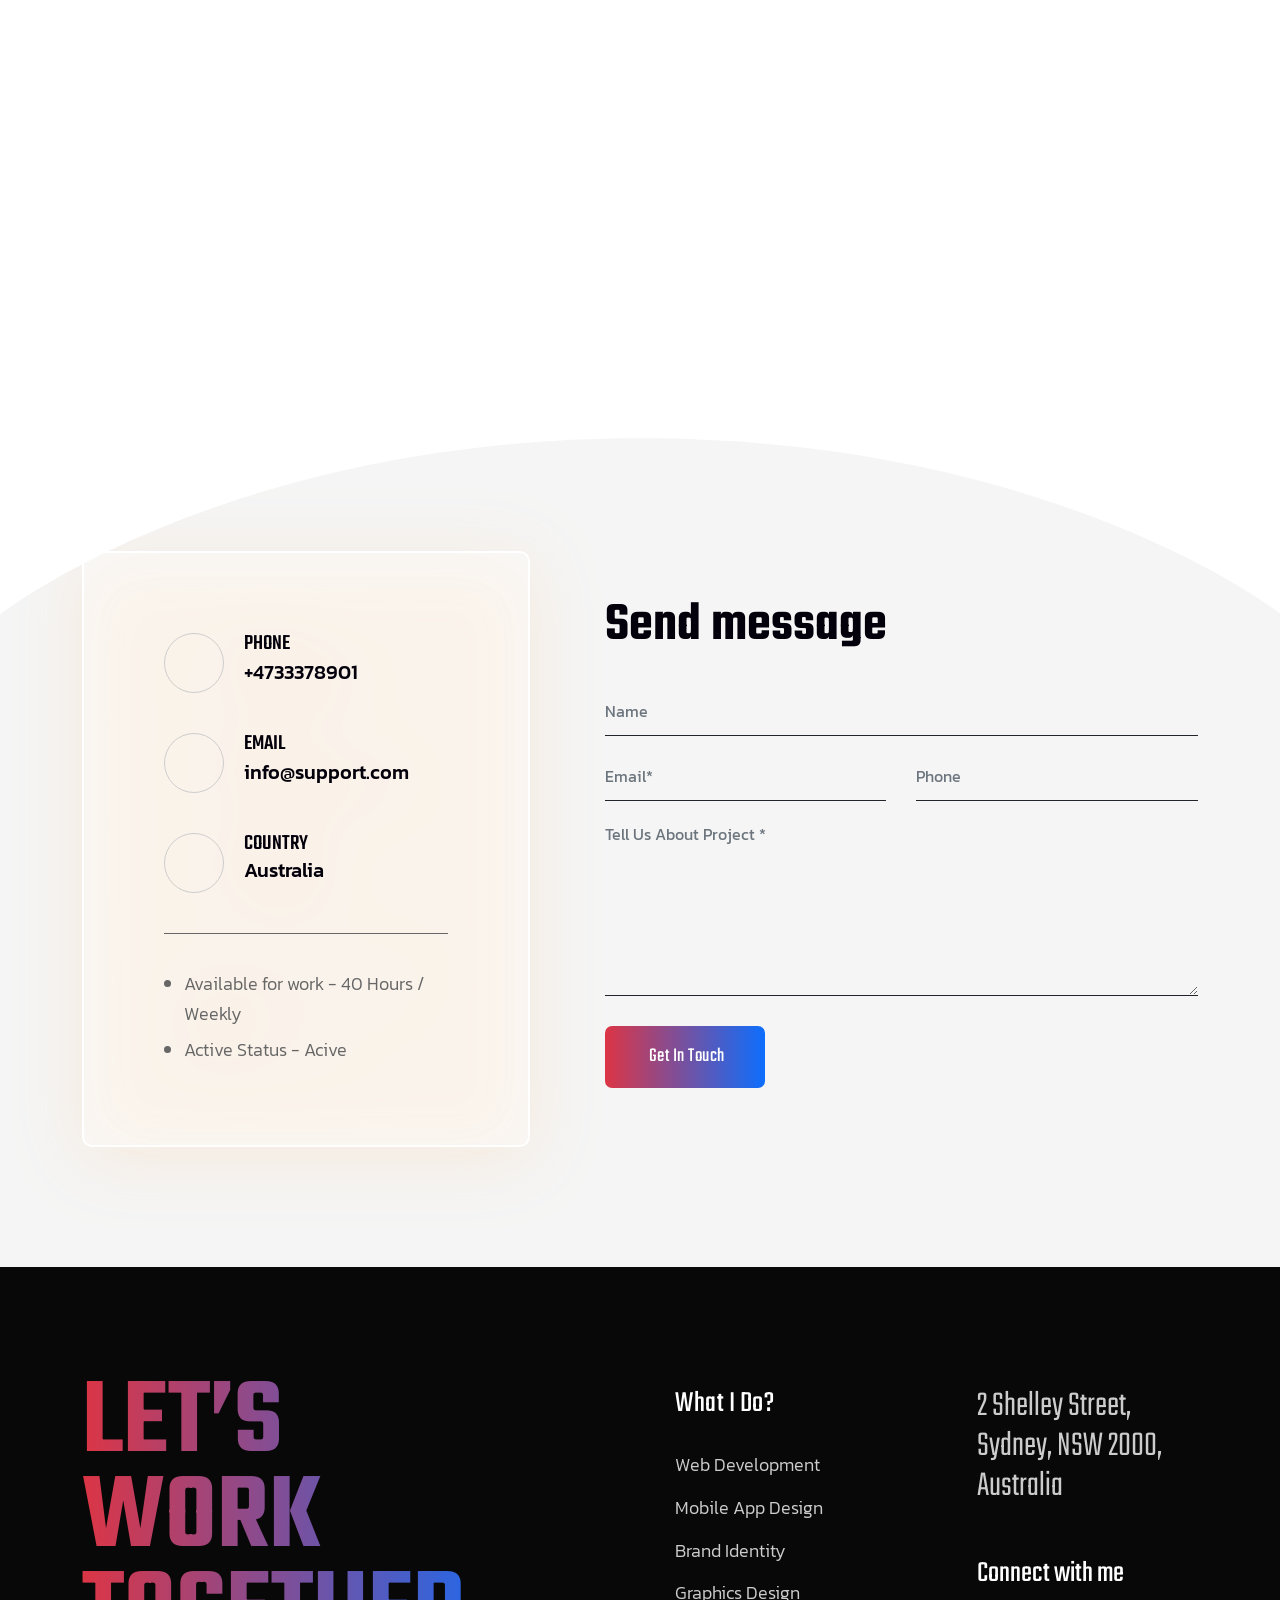
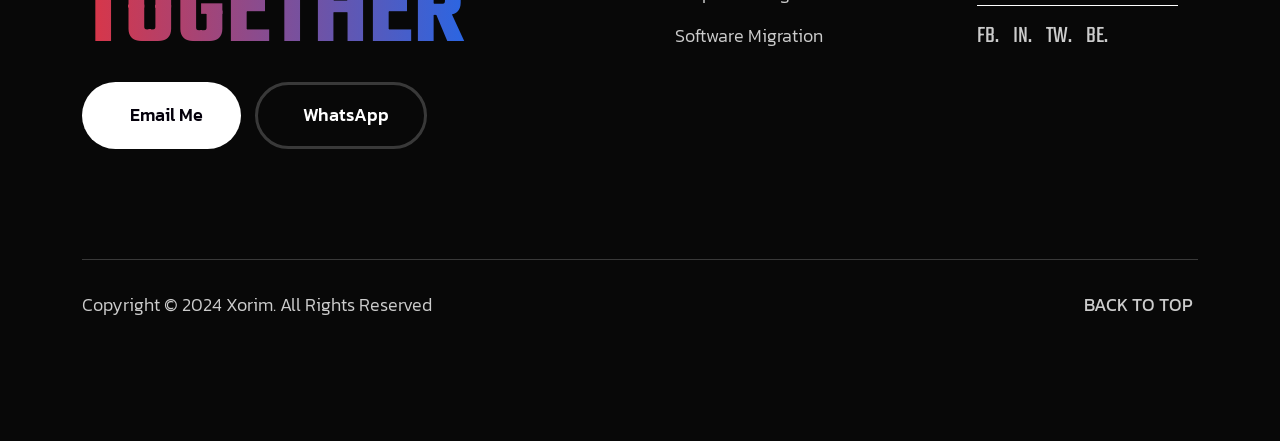
==== commit 77be9420: "." ====
--- a/contact.html
+++ b/contact.html
@@ -2,21 +2,21 @@
 <html lang="en">
 
 <head>
-    <!-- ========== Meta Tags ========== -->
+     <!-- ========== Meta Tags ========== -->
     <meta charset="utf-8">
     <meta http-equiv="X-UA-Compatible" content="IE=edge">
     <meta name="viewport" content="width=device-width, initial-scale=1">
     <meta name="description" content="Xorim - Personal Portfolio Template">
 
     <!-- ========== Page Title ========== -->
-    <title>Xorim - Personal Portfolio Template</title>
+    <title>Abhishek Gupta - Portfolio</title>
 
     <!-- ========== Favicon Icon ========== -->
     <link rel="shortcut icon" href="assets/img/favicon.png" type="image/x-icon">
 
     <!-- ========== Start Stylesheet ========== -->
     <link href="assets/css/bootstrap.min.css" rel="stylesheet">
-    <link href="assets/css/font-awesome.min.css" rel="stylesheet">
+    <link href="assets/css/fontawesome.min.css" rel="stylesheet">
     <link href="assets/css/magnific-popup.css" rel="stylesheet">
     <link href="assets/css/swiper-bundle.min.css" rel="stylesheet">
     <link href="assets/css/animate.min.css" rel="stylesheet">
@@ -24,12 +24,8 @@
     <link href="assets/css/helper.css" rel="stylesheet">
     <link href="assets/css/unit-test.css" rel="stylesheet">
     <link href="assets/css/style.css" rel="stylesheet">
-    <link href="style.css" rel="stylesheet">
+
     <!-- ========== End Stylesheet ========== -->
-
-    <!--[if lte IE 9]>
-        <p class="browserupgrade">You are using an <strong>outdated</strong> browser. Please <a href="https://browsehappy.com/">upgrade your browser</a> to improve your experience and security.</p>
-    <![endif]-->
 
 </head>
 
@@ -60,10 +56,9 @@
     ============================================= -->
     <header>
         <!-- Start Navigation -->
-        <nav class="navbar mobile-sidenav navbar-sticky navbar-default validnavs navbar-fixed dark no-background">
-
-            <div class="container d-flex justify-content-between align-items-center">            
-                
+        <nav class="navbar mobile-sidenav navbar-sticky navbar-default validnavs navbar-fixed">
+
+            <div class="container d-flex justify-content-between align-items-center">             
 
                 <!-- Start Header Navigation -->
                 <div class="navbar-header">
@@ -71,7 +66,8 @@
                         <i class="fa fa-bars"></i>
                     </button>
                     <a class="navbar-brand" href="index.html">
-                        <img src="assets/img/logo.png" class="logo" alt="Logo">
+                        
+                        <img src="assets/img/logo-dark.png" class="logo" alt="Logo">
                     </a>
                 </div>
                 <!-- End Header Navigation -->
@@ -79,59 +75,57 @@
                 <!-- Collect the nav links, forms, and other content for toggling -->
                 <div class="collapse navbar-collapse" id="navbar-menu">
 
-                    <img src="assets/img/logo.png" alt="Logo">
+                    <img src="assets/img/logo-dark.png" alt="Logo">
                     <button type="button" class="navbar-toggle" data-toggle="collapse" data-target="#navbar-menu">
                         <i class="fa fa-times"></i>
                     </button>
                     
-                    <ul class="nav navbar-nav navbar-center" data-in="fadeInDown" data-out="fadeOutUp">
+                    <ul class="nav navbar-nav navbar-right" data-in="fadeInDown" data-out="fadeOutUp">
                         <li class="dropdown">
-                            <a href="#" class="dropdown-toggle active" data-toggle="dropdown" >Home</a>
-                            <ul class="dropdown-menu">
-                                <li><a href="index.html">Home Version Light</a></li>
-                                <li><a href="index-dark.html">Home Version Dark</a></li>
-                                <li><a href="index-side-menu.html">Home Side Menu Light</a></li>
-                                <li><a href="index-dark-side-menu.html">Home Side Menu Dark</a></li>
-                            </ul>
-                        </li>
-                        <li>
-                            <a class="smooth-menu" href="service.html">Services</a>
-                        </li>
-                        <li>
-                            <a class="smooth-menu" href="projects.html">Portfolio</a>
-                        </li>
-                        <li>
-                            <a class="smooth-menu" href="resume.html">Resume</a>
-                        </li>
-                        <li>
-                            <a class="smooth-menu" href="pricing.html">Pricing</a>
-                        </li>
-                        <li>
-                            <a class="smooth-menu" href="contact.html">contact</a>
+                            <a href="index.html" class="active" data-toggle="dropdown">Home</a>
+                        </li>
+                        <li>
+                            <a class="smooth-menu" href="index.html#about">About</a>
+                        </li>
+                        <li>
+                            <a class="smooth-menu" href="index.html#career">Career</a>
+                        </li>
+                        <li>
+                            <a class="smooth-menu" href="index.html#services">Experience Stack</a>
+                        </li>
+                        <li>
+                            <a class="smooth-menu" href="index.html#skills">Skills</a>
+                        </li>
+                        <li>
+                            <a class="smooth-menu" href="index.html#testimonial">Testimonial</a>
+                        </li>
+                        <!-- <li>
+                            <a class="smooth-menu" href="#pricing">Pricing</a>
+                        </li> -->
+                        <li>
+                            <a class="smooth-menu" href="index.html#footer">Contact</a>
                         </li>
                     </ul>
                 </div><!-- /.navbar-collapse -->
 
-                <div class="attr-right">
-                    <!-- Start Atribute Navigation -->
-                    <div class="attr-nav">
-                        <ul>
-                            <li class="button">
-                                <a href="contact.html">Let's Talk <i class="fas fa-comment-alt"></i></a>
-                            </li>
-                        </ul>
-                    </div>
-                    <!-- End Atribute Navigation -->
-
-
-                </div>
-                <!-- Main Nav -->
-            </div>  
+                <div class="nav-right">
+                    <div class="attr-right">
+                        <!-- Start Atribute Navigation -->
+                        <div class="attr-nav attr-box">
+                            <ul>
+                                <li class="button">
+                                    <a class="smooth-menu" href="index.html#contact">Let's Talk <i class="fas fa-comment-alt"></i></a>
+                                </li>
+                            </ul>
+                        </div>
+                        <!-- End Atribute Navigation -->
+                    </div>
+                </div>
+            </div>   
 
             <!-- Overlay screen for menu -->
             <div class="overlay-screen"></div>
             <!-- End Overlay screen for menu -->
-
         </nav>
         <!-- End Navigation -->
     </header>
--- a/assets/css/validnavs.css
+++ b/assets/css/validnavs.css
@@ -181,7 +181,7 @@
 
 .navbar-brand>img {
 	display: block;
-	height: 80px;
+	height: 70px;
 }
 
 .navbar-toggle {
--- a/assets/css/style.css
+++ b/assets/css/style.css
@@ -3319,8 +3319,8 @@
 ul.timeline-style-one-items li .left img {
 	height: 80px;
 	max-width: max-content;
-	border-radius: 50%;
-	border: 2px solid var(--white);
+	/* border-radius: 50%;
+	border: 2px solid var(--white); */
 }
 
 .career-area {
@@ -4337,7 +4337,7 @@
 
 ul.list-style-two li {
 	display: flex;
-	font-size: 26px;
+	font-size: 20px;
 	font-weight: 500;
 	margin-bottom: 30px;
 }
